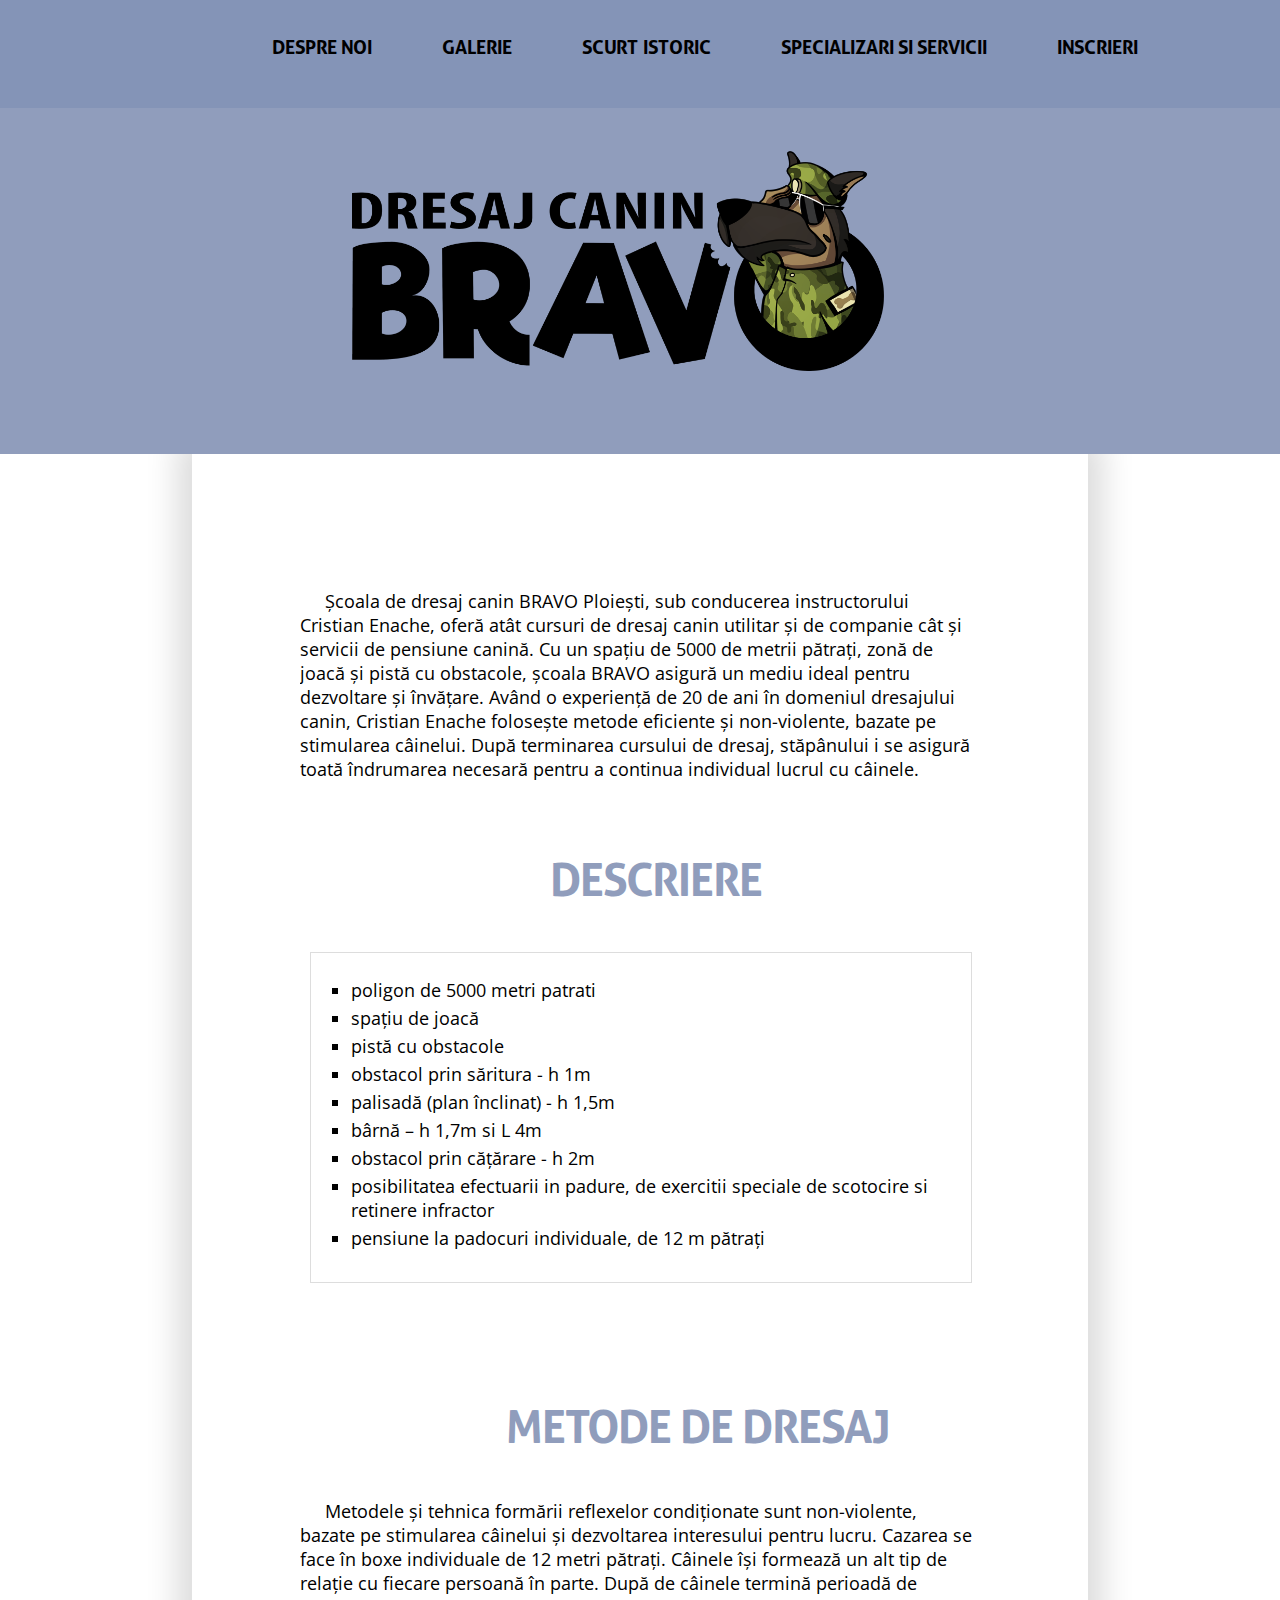
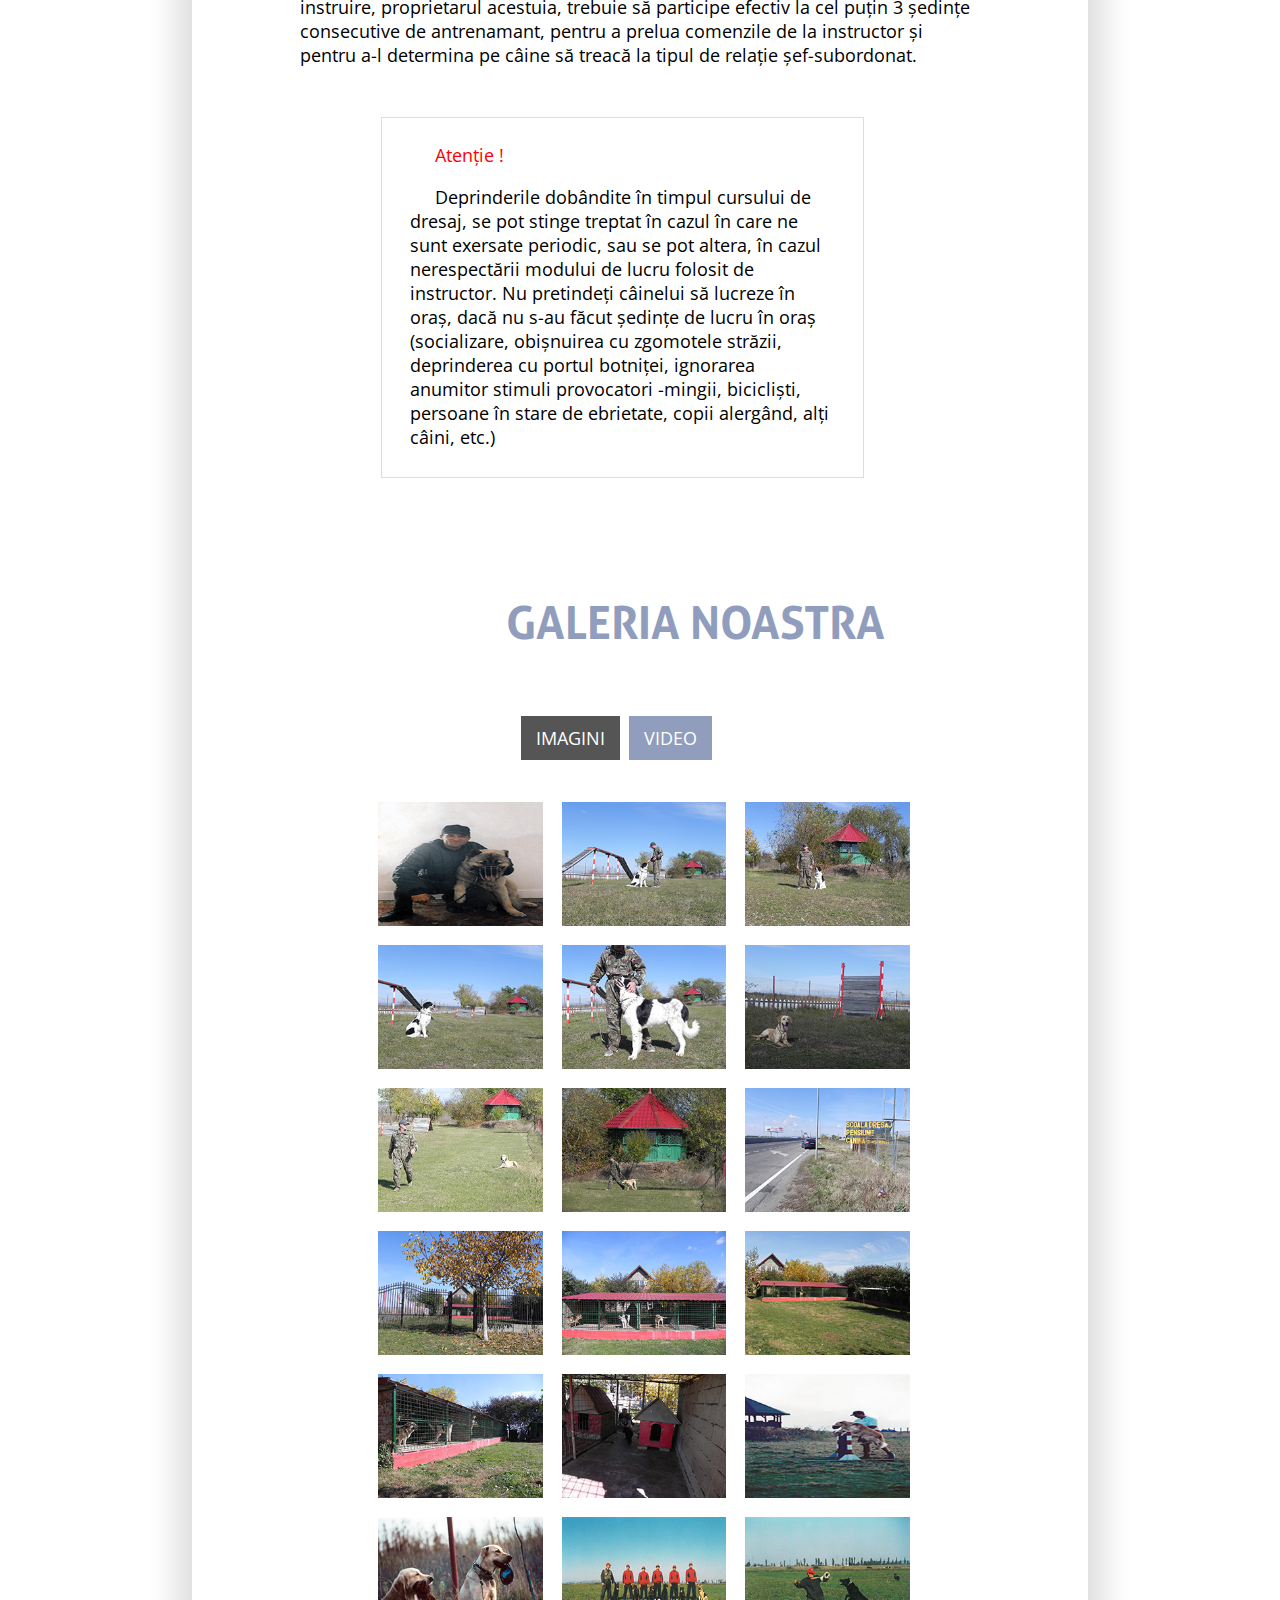
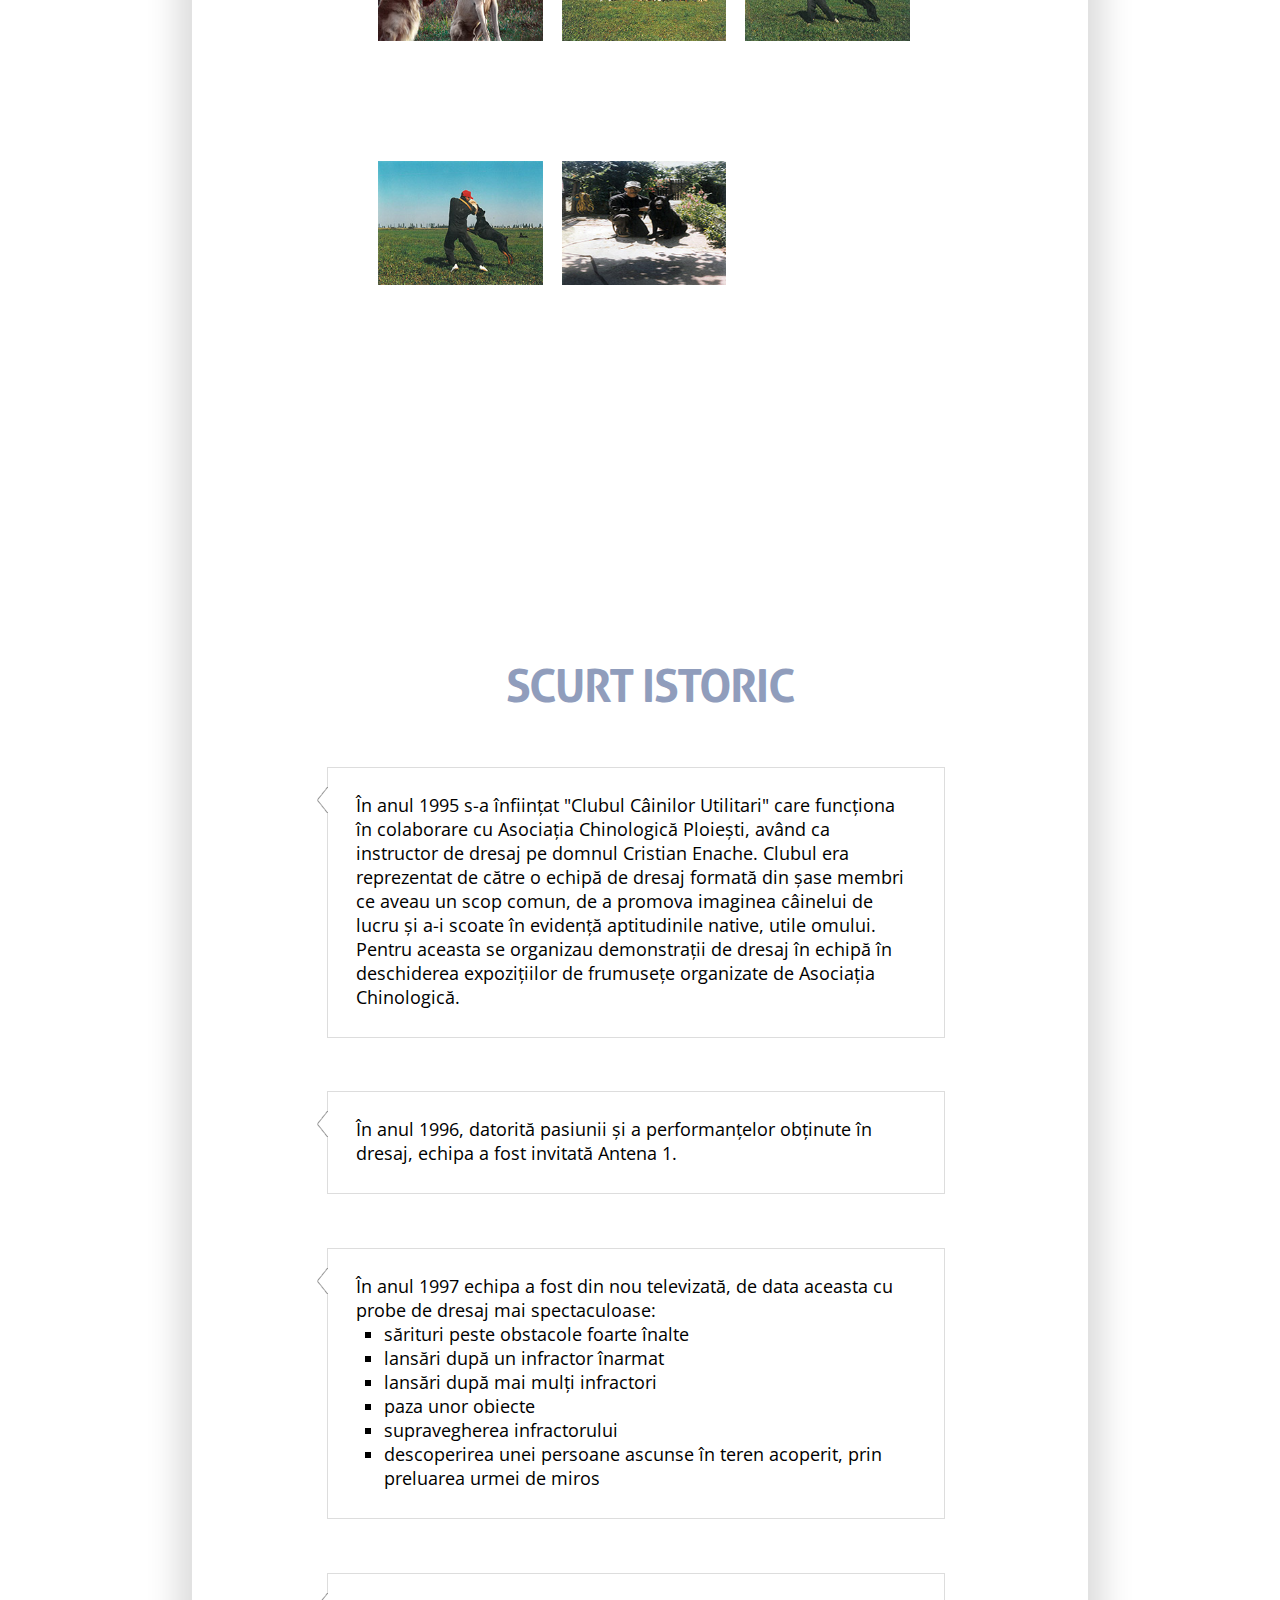
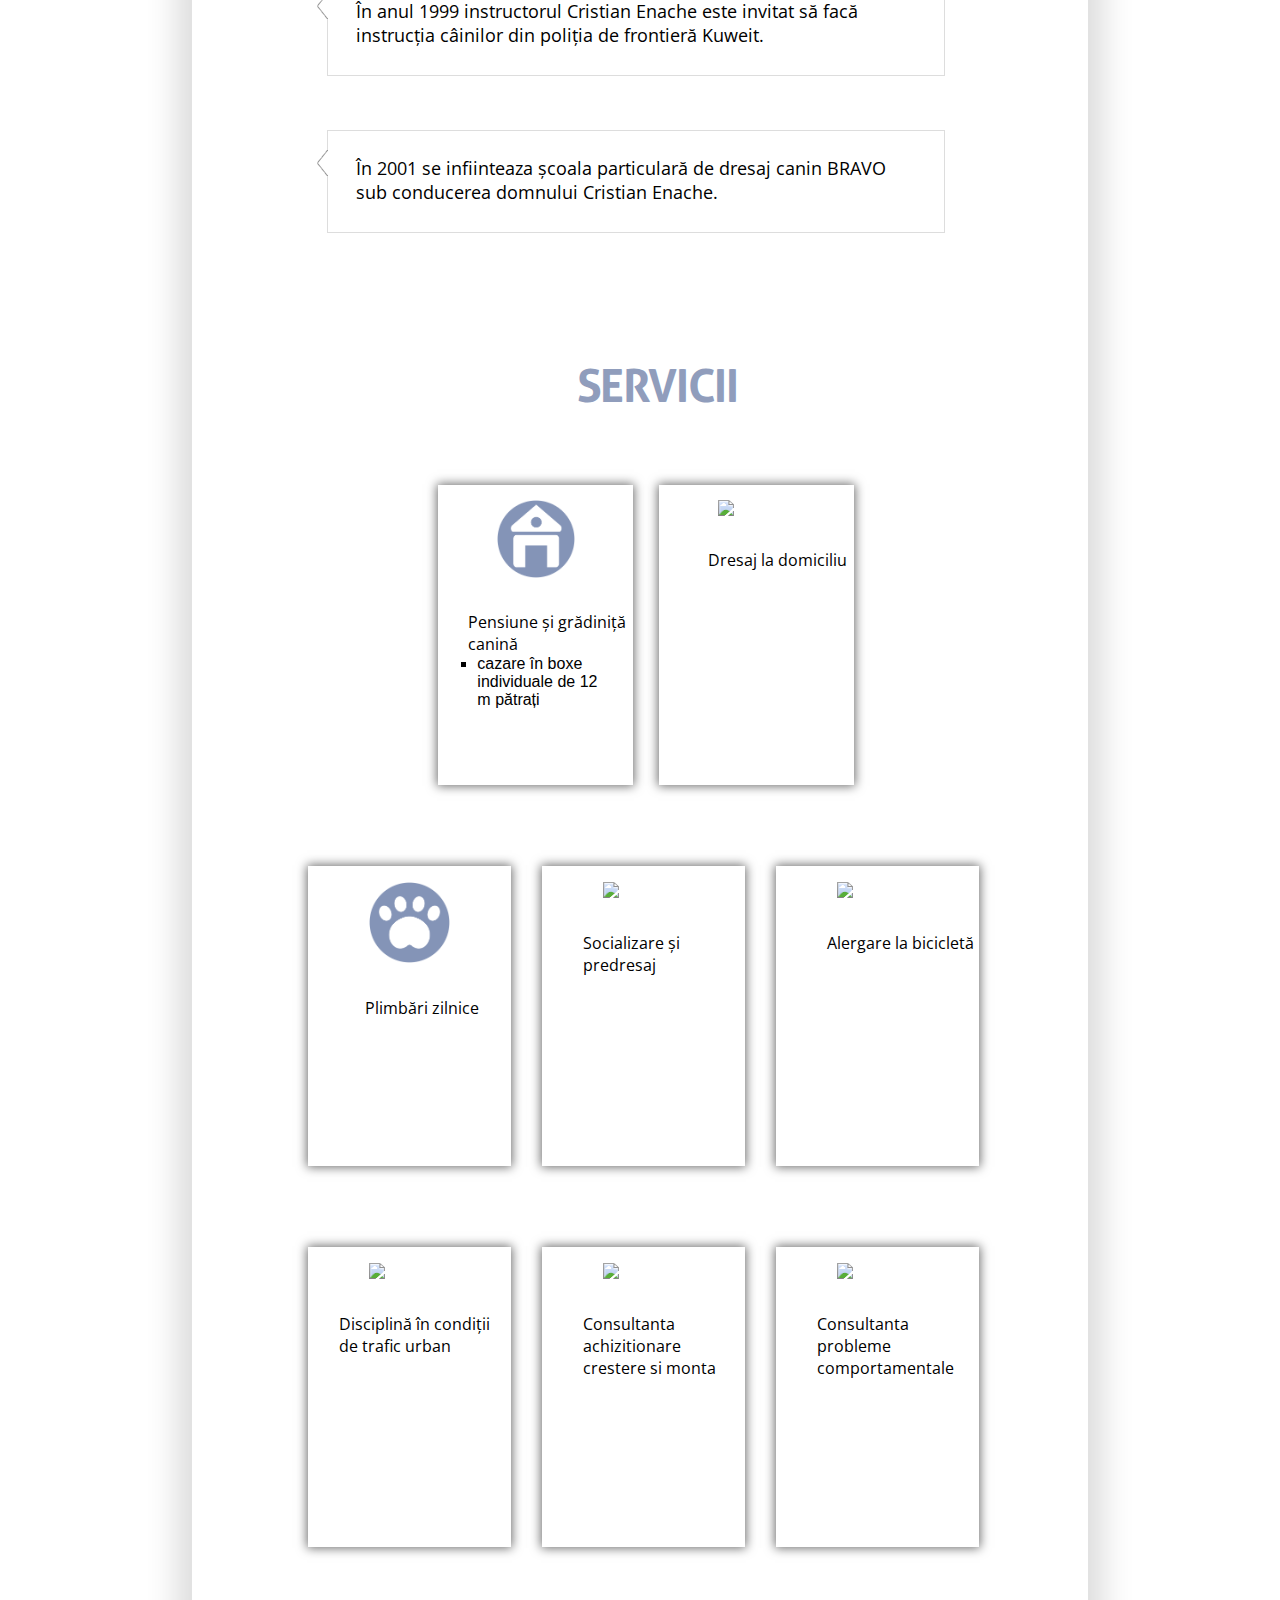
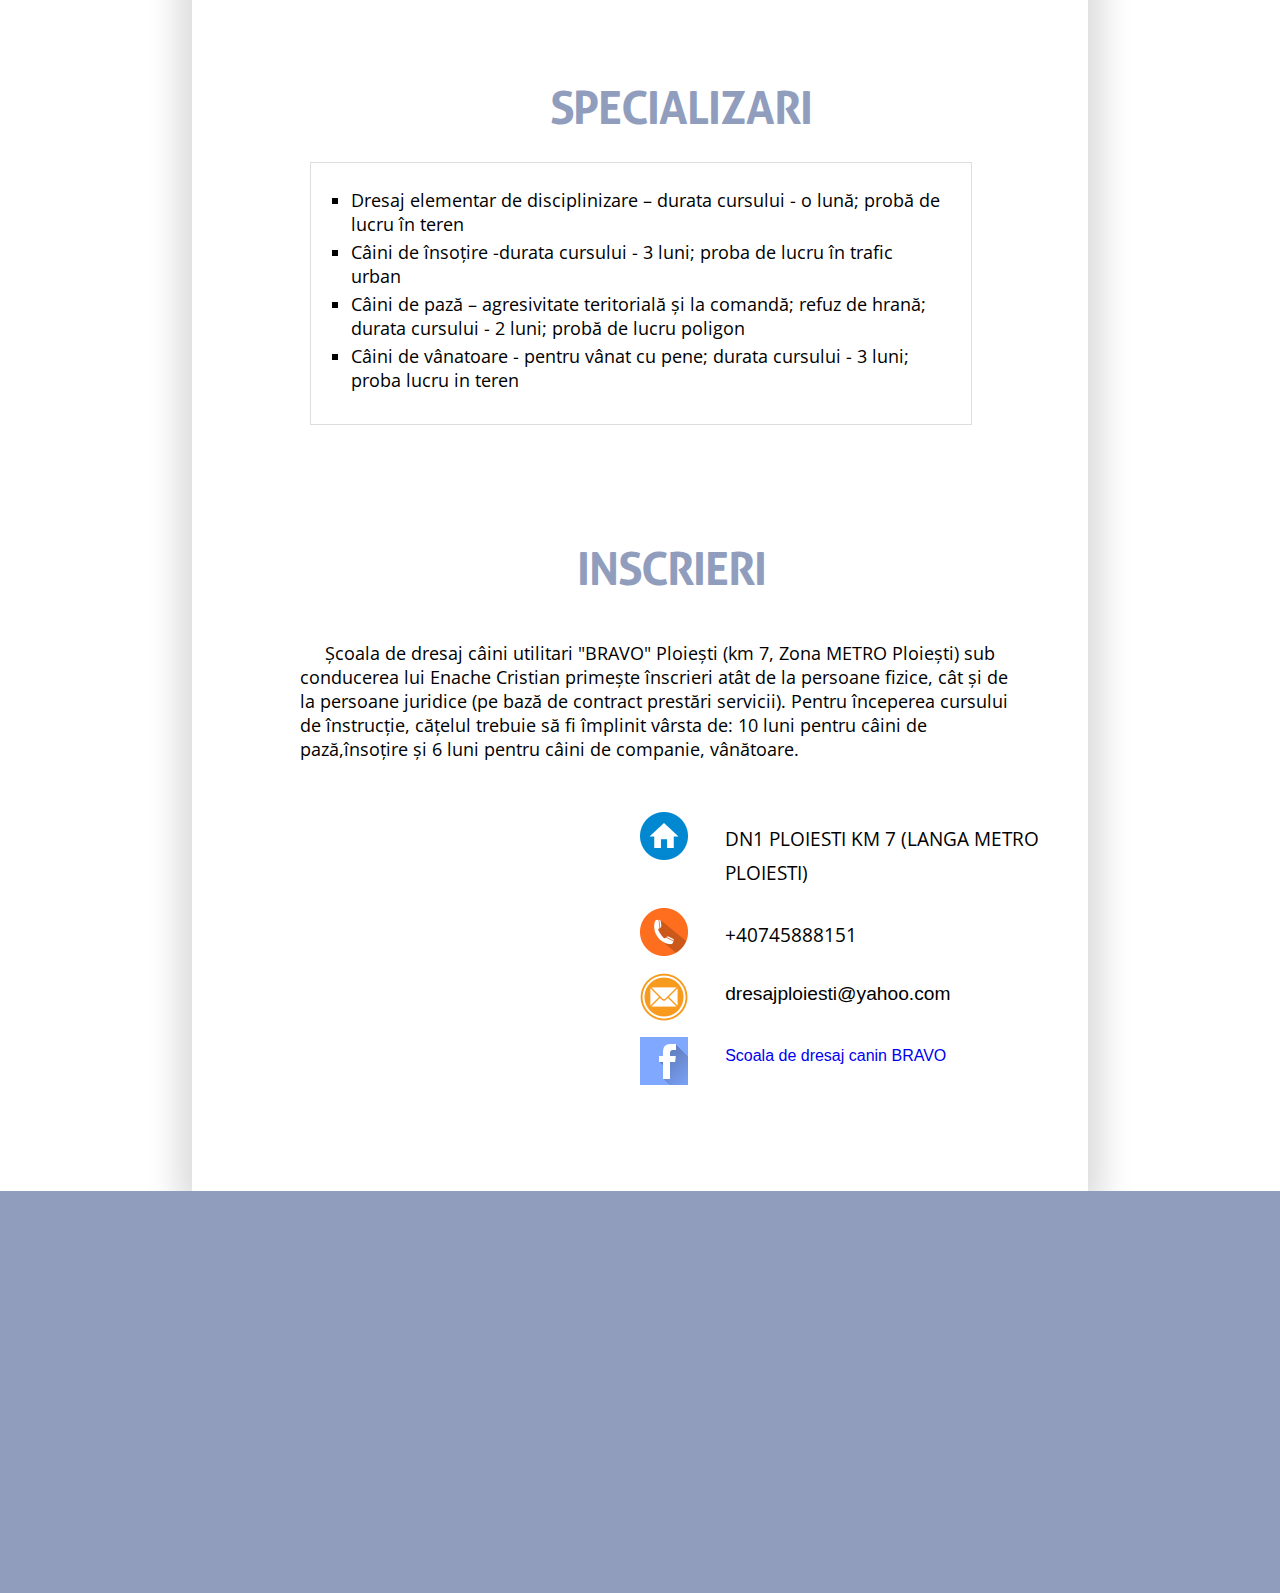
==== index.html @ b3b169bc "%" ====
<!--A Design by W3layouts
Author: W3layout
Author URL: http://w3layouts.com
License: Creative Commons Attribution 3.0 Unported
License URL: http://creativecommons.org/licenses/by/3.0/
-->
<!DOCTYPE HTML>
<html>
<head>
<title>Dresaj canin Bravo</title>
<link href="css/style.css" rel="stylesheet" type="text/css" media="all" />
<meta name="viewport" content="width=device-width, initial-scale=1, maximum-scale=1">
<meta http-equiv="Content-Type" content="text/html; charset=utf-8" />
<script type="text/javascript" src="https://ajax.googleapis.com/ajax/libs/jquery/1.9.1/jquery.min.js"></script>
<script type="text/javascript" src="js/move-top.js"></script>
<script type="text/javascript" src="js/easing.js"></script>
<script src="js/script.js" type="text/javascript"> </script>
	<script type="text/javascript">
		jQuery(document).ready(function($) {
			$(".scroll").click(function(event){		
				event.preventDefault();
				$('html,body').animate({scrollTop:$(this.hash).offset().top},1200);
			});
		});
	</script>
<!--light box-->
<script src="js/superfish.js"></script>
<script type="text/javascript" src="js/jquery.lightbox.js"></script>
<link rel="stylesheet" type="text/css" href="css/lightbox.css" media="screen">
<link rel="stylesheet" type="text/css" href="//fonts.googleapis.com/css?family=Open+Sans" />
	<script type="text/javascript">
		$(function() {
			$('.gallery a').lightBox();
		});
   </script>
   <script type="text/javascript" src="js/jquery.mixitup.min.js"></script>
	<script type="text/javascript" src="js/noframework.waypoints.js"></script>
	<script type="text/javascript">
			$( document ).ready(function () {
				var ids = ['prezentare-li', 'despre-noi-li', 'galerie-li', 'scurt-istoric-li', 'servicii-li', 'inscrieri-li'];
				$('#portfoliolist').mixitup({
					targetSelector: '.portfolio',
					filterSelector: '.filter',
					effects: ['fade'],
					easing: 'snap',
					// call the hover effect
					onMixEnd: function() { $('#portfoliolist .portfolio').hover(
						function () {
							$(this).find('.label').stop().animate({bottom: 0}, 200, 'easeOutQuad');
							$(this).find('img').stop().animate({top: -30}, 500, 'easeOutQuad');				
						},
						function () {
							$(this).find('.label').stop().animate({bottom: -40}, 200, 'easeInQuad');
							$(this).find('img').stop().animate({top: 0}, 300, 'easeOutQuad');								
						}		
					);}
				});	
				setTimeout(function() {
					console.log(2);
					$('#filter-image').trigger('click');
				}, 2000);
				var despreNoiHandler = function() {
				  	for(var id of ids) {
				  		$('#' + id).removeClass('active');
				  	}
				  	$('#despre-noi-li').addClass('active');
				}, galerieHandler = function() {
				  	for(var id of ids) {
				  		$('#' + id).removeClass('active');
				  	}
				  	$('#galerie-li').addClass('active');
				}, scurtIstoricHandler = function() {
				  	for(var id of ids) {
				  		$('#' + id).removeClass('active');
				  	}
				  	$('#scurt-istoric-li').addClass('active');
				}, serviciiHandler = function() {
				  	for(var id of ids) {
				  		$('#' + id).removeClass('active');
				  	}
				  	$('#servicii-li').addClass('active');
				}, inscrieriHandler = function() {
				  	for(var id of ids) {
				  		$('#' + id).removeClass('active');
				  	}
				  	$('#inscrieri-li').addClass('active');
				};
				$('#despre-noi').ready(function() {
					var waypointGalerie = new Waypoint({
					  element: document.getElementById('despre-noi'),
					  handler: despreNoiHandler
					});
					$("#despre-noi-li").click(function() {$('html, body').animate({ scrollTop: $('#despre-noi').offset().top }, 1000);
						setTimeout(despreNoiHandler, 1000);})
				});
				$('#galerie').ready(function() {
					var waypointGalerie = new Waypoint({
					  element: document.getElementById('galerie'),
					  handler: galerieHandler
					});
					$("#galerie-li").click(function() {$('html, body').animate({ scrollTop: $('#galerie').offset().top }, 1000);
						setTimeout(galerieHandler,1000);})
				});
				$('#scurt-istoric').ready(function() {
					var waypointGalerie = new Waypoint({
					  element: document.getElementById('scurt-istoric'),
					  handler: scurtIstoricHandler
					});

					$("#scurt-istoric-li").click(function() {$('html, body').animate({ scrollTop: $('#scurt-istoric').offset().top }, 1000);
						setTimeout(scurtIstoricHandler, 1000);})
				});
				$('#servicii').ready(function() {
					var waypointGalerie = new Waypoint({
					  element: document.getElementById('servicii'),
					  handler: serviciiHandler
					});
					$("#servicii-li").click(function() {$('html, body').animate({ scrollTop: $('#servicii').offset().top }, 1000);
					setTimeout(serviciiHandler, 1000);})
				});
				$('#inscrieri').ready(function() {
					console.log('inscrieri-ready');
					var waypointGalerie = new Waypoint({
					  element: document.getElementById('inscrieri'),
					  handler: inscrieriHandler
					});
					$("#inscrieri-li").click(function() {$('html, body').animate({ scrollTop: $('#inscrieri').offset().top }, 1000);
					setTimeout(inscrieriHandler, 1000);})
				});

			});
	</script>	
</head>
<body>
<div class="header">	
     <div class="header-top">
		<div class="wrap">
		 	  <div class="menu">
			   		<ul>
						<li id="despre-noi-li"><a style="cursor:hand;cursor:pointer;">Despre noi</a></li>
						<li id="galerie-li"><a style="cursor:hand;cursor:pointer;">Galerie</a></li>
						<li id="scurt-istoric-li"><a style="cursor:hand;cursor:pointer;">Scurt istoric</a></li>
						<li id="servicii-li"><a style="cursor:hand;cursor:pointer;">Specializari si servicii</a></li>
						<li id="inscrieri-li"><a style="cursor:hand;cursor:pointer;">Inscrieri</a></li>
					</ul>
					<div class="clear"></div>
	   		  	</div>
		 	  <div class="clear"></div> 
	    </div>
	</div>
	<div class="header-bottom">
		<div class="wrap">
		    <div class="section group example">
				<div class="col_1_of_header span_1_of_header">
		   			<img src="images/dresaj/logo.png" style="background:transparent;border-style: none !important;" alt=""/>
 				</div>
				<div class="clear"></div> 
		    </div>
		 </div>
	</div>
</div>
<div class="main">
	<div class="content-middle">
		<div class="wrap" style="width:70%; box-shadow: 0px 0px 30px 15px #DCDCDC;">
			<div id="despre-noi">
			</div>
			<div style="height:15vh;">
			</div>
			<div>
				<div class="extra-wrap" style="width:75%;margin-bottom:8%;margin-left:12%;">
	     			<div class="inside">
	     				<span class="text1" style="margin-top:20%;">&nbsp;&nbsp;&nbsp;&nbsp;
							Școala de dresaj canin BRAVO Ploiești, sub conducerea instructorului Cristian Enache, oferă atât cursuri de dresaj canin utilitar și de companie cât și servicii de pensiune canină. Cu un spațiu de 5000 de metrii pătrați, zonă de joacă și pistă cu obstacole, școala BRAVO asigură un mediu ideal pentru dezvoltare și învățare.
							Având o experiență de 20 de ani în domeniul dresajului canin, Cristian Enache folosește metode eficiente și non-violente, bazate pe stimularea câinelui. După terminarea cursului de dresaj, stăpânului i se asigură toată îndrumarea necesară pentru a continua individual lucrul cu câinele.
						</span>
					</div>
				</div>

				 <span class="span_1_of_2" >
				     <h4 style="margin-left:40%;font-size:45px;">Descriere</h4>
				     	<div class="about-desc">
			     			<div class="box-4 clearfix" style="width:75%;margin-left:12%;margin-bottom:5%;">
	  							<div class="extra-wrap">
					     			<div class="inside">
				     				<span class="text1">
				     					<ul style="list-style-type: square !important;margin-left:2%;">
				         					<li style="margin-bottom:4px;">poligon de 5000 metri patrati</li>
											<li style="margin-bottom:4px;">spațiu de joacă</li>
											<li style="margin-bottom:4px;">pistă cu obstacole </li>
											<li style="margin-bottom:4px;">obstacol prin săritura - h 1m</li>
											<li style="margin-bottom:4px;">palisadă (plan înclinat) - h 1,5m</li>
											<li style="margin-bottom:4px;">bârnă – h 1,7m si L 4m</li>
											<li style="margin-bottom:4px;">obstacol prin cățărare - h 2m</li>
											<li style="margin-bottom:4px;">posibilitatea efectuarii in padure, de exercitii speciale de scotocire si retinere infractor</li>
											<li style="margin-bottom:4px;">pensiune la padocuri individuale, de 12 m pătrați</li>
										</ul>
									</span>
								</div>
							</div>
						</div>
				       </div>
				     </span>
				     <div style="margin-bottom:8%;height:1px;">
				     </div>
     				<span class="span_1_of_2">
				     <h4 style="margin-left:35%;font-size:45px;">Metode de dresaj</h4>
				     	<div class="about-desc">
				     		<div class="extra-wrap" style="width:75%;margin-left:12%;">
				     			<div class="inside">
				     				<span class="text1">&nbsp;&nbsp;&nbsp;&nbsp;
				          Metodele și tehnica formării reflexelor condiționate sunt non-violente, bazate pe stimularea câinelui și dezvoltarea interesului pentru lucru. Cazarea se face în boxe individuale de 12 metri pătrați. Câinele își formează un alt tip de relație cu fiecare persoană în parte. După de câinele termină perioadă de instruire, proprietarul acestuia, trebuie să participe efectiv la cel puțin 3 ședințe consecutive de antrenamant, pentru a prelua comenzile de la instructor și pentru a-l determina pe câine să treacă la tipul de relație șef-subordonat.  
				          			</span>
				          		</div>
				          	</div>
				          	<div class="box-4 clearfix" style="width:55%;margin-left:20%;margin-top:5%;">
	  							<div class="extra-wrap" style="margin-top:1%;">
					     			<div class="inside">
					     				<span class="text1" style="color:red;">&nbsp;&nbsp;&nbsp;&nbsp;
	  										Atenție ! 
	  									</span><br><br>
					     				<span class="text1">&nbsp;&nbsp;&nbsp;&nbsp;
	 	Deprinderile dobândite în timpul cursului de dresaj, se pot stinge treptat în cazul în care ne sunt exersate periodic, sau se pot altera, în cazul nerespectării modului de lucru folosit de instructor. Nu pretindeți câinelui să lucreze în oraș, dacă nu s-au făcut ședințe de lucru în oraș (socializare, obișnuirea cu zgomotele străzii, deprinderea cu portul botniței, ignorarea anumitor stimuli provocatori -mingii, bicicliști, persoane în stare de ebrietate, copii alergând, alți câini, etc.)
	 									</span>
	 								</div>
	 							</div>
	 						</div>

				       </div>
				     </span>

				  <div class="clear"></div> 
			</div>
			<div id="galerie" style="margin-top:5%">
			</div>

			<div style="margin-bottom:8%;height:1px;">
				     </div>
			<div>
					<h5 style="margin-left:35%;font-size:45px;"><span>Galeria</span> Noastra</h5>
				   <div class="container" style="margin-top:5%;">
					<ul style="margin-right:42%;" id="filters">
						<li ><span id="filter-image" class="filter active" data-filter="imgini">Imagini</span></li>
						<li ><span id="filter-video" class="filter" data-filter="video">Video</span></li>
					</ul>
					<div class="clear"></div>
				    <div id="portfoliolist" style="margin-left:20%;" class="">
						<div class="portfolio imgini mix_all" data-cat="imgini" style="  display: none; opacity: 1;">
							<div class="portfolio-wrapper">	
								<div class="gallery">				
									<a href="images/dresaj/full/0.jpg" class="flipLightBox-1">
										<img src="images/dresaj/thumbs/0.jpg" alt="Image 2" style="top: 0px;">
									</a>
								</div>
							</div>
						</div>	
						<div class="portfolio imgini mix_all" data-cat="imgini" style="  display: none; opacity: 1;">
							<div class="portfolio-wrapper">	
								<div class="gallery">				
									<a href="images/dresaj/full/1.jpg" class="flipLightBox-1">
										<img src="images/dresaj/thumbs/1.jpg" alt="Image 2" style="top: 0px;">
									</a>
								</div>
							</div>
						</div>				
						<div class="portfolio imgini mix_all" data-cat="imgini" style="  display: none; opacity: 1;">
							<div class="portfolio-wrapper">
								<div class="gallery">				
									<a href="images/dresaj/full/2.jpg" class="flipLightBox-1">
										<img src="images/dresaj/thumbs/2.jpg" alt="Image 2" style="top: 0px;">
									</a>
								</div>
							</div>
						</div><br>
						<div class="portfolio imgini mix_all" data-cat="imgini" style="  display: none; opacity: 1;">
							<div class="portfolio-wrapper">	
								<div class="gallery">				
									<a href="images/dresaj/full/3.jpg" class="flipLightBox-1">
										<img src="images/dresaj/thumbs/3.jpg" alt="Image 2" style="top: 0px;">
									</a>
								</div>
							</div>
						</div>				
						<div class="portfolio imgini mix_all" data-cat="imgini" style="  display: none; opacity: 1;">
							<div class="portfolio-wrapper">	
								<div class="gallery">				
									<a href="images/dresaj/full/4.jpg" class="flipLightBox-1">
										<img src="images/dresaj/thumbs/4.jpg" alt="Image 2" style="top: 0px;">
									</a>
								</div>
							</div>
						</div>	
						<div class="portfolio imgini mix_all" data-cat="imgini" style="  display: none; opacity: 1;">
							<div class="portfolio-wrapper">	
								<div class="gallery">				
									<a href="images/dresaj/full/5.jpg" class="flipLightBox-1">
										<img src="images/dresaj/thumbs/5.jpg" alt="Image 2" style="top: 0px;">
									</a>
								</div>
							</div>
						</div>			
						<div class="portfolio imgini mix_all" data-cat="imgini" style="  display: none; opacity: 1;">
							<div class="portfolio-wrapper">	
								<div class="gallery">				
									<a href="images/dresaj/full/6.jpg" class="flipLightBox-1">
										<img src="images/dresaj/thumbs/6.jpg" alt="Image 2" style="top: 0px;">
									</a>
								</div>
							</div>
						</div>	
						<div class="portfolio imgini mix_all" data-cat="imgini" style="  display: none; opacity: 1;">
							<div class="portfolio-wrapper">
								<div class="gallery">				
									<a href="images/dresaj/full/7.jpg" class="flipLightBox-1">
										<img src="images/dresaj/thumbs/7.jpg" alt="Image 2" style="top: 0px;">
									</a>
								</div>
							</div>
						</div>	
						<div class="portfolio imgini mix_all" data-cat="imgini" style=" ">
							<div class="portfolio-wrapper">	
								<div class="gallery">				
									<a href="images/dresaj/full/8.jpg" class="flipLightBox-1">
										<img src="images/dresaj/thumbs/8.jpg" alt="Image 2" style="top: 0px;">
									</a>
								</div>
							</div>
						</div>	

						<div class="portfolio imgini mix_all" data-cat="imgini" style="  display: none; opacity: 1;">
							<div class="portfolio-wrapper">
								<div class="gallery">				
									<a href="images/dresaj/full/9.jpg" class="flipLightBox-1">
										<img src="images/dresaj/thumbs/9.jpg" alt="Image 2" style="top: 0px;">
									</a>
								</div>
							</div>
						</div>	

						<div class="portfolio imgini mix_all" data-cat="imgini" style="  display: none; opacity: 1;">
							<div class="portfolio-wrapper">
								<div class="gallery">				
									<a href="images/dresaj/full/10.jpg" class="flipLightBox-1">
										<img src="images/dresaj/thumbs/10.jpg" alt="Image 2" style="top: 0px;">
									</a>
								</div>
							</div>
						</div>	

						<div class="portfolio imgini mix_all" data-cat="imgini" style="  display: none; opacity: 1;">
							<div class="portfolio-wrapper">
								<div class="gallery">				
									<a href="images/dresaj/full/11.jpg" class="flipLightBox-1">
										<img src="images/dresaj/thumbs/11.jpg" alt="Image 2" style="top: 0px;">
									</a>
								</div>
							</div>
						</div>	

						<div class="portfolio imgini mix_all" data-cat="imgini" style="  display: none; opacity: 1;">
							<div class="portfolio-wrapper">
								<div class="gallery">				
									<a href="images/dresaj/full/12.jpg" class="flipLightBox-1">
										<img src="images/dresaj/thumbs/12.jpg" alt="Image 2" style="top: 0px;">
									</a>
								</div>
							</div>
						</div>	

						<div class="portfolio imgini mix_all" data-cat="imgini" style="  display: none; opacity: 1;">
							<div class="portfolio-wrapper">
								<div class="gallery">				
									<a href="images/dresaj/full/13.jpg" class="flipLightBox-1">
										<img src="images/dresaj/thumbs/13.jpg" alt="Image 2" style="top: 0px;">
									</a>
								</div>
							</div>
						</div>	

						<div class="portfolio imgini mix_all" data-cat="imgini" style="  display: none; opacity: 1;">
							<div class="portfolio-wrapper">
								<div class="gallery">				
									<a href="images/dresaj/full/14.jpg" class="flipLightBox-1">
										<img src="images/dresaj/thumbs/14.jpg" alt="Image 2" style="top: 0px;">
									</a>
								</div>
							</div>
						</div>	

						<div class="portfolio imgini mix_all" data-cat="imgini" style="  display: none; opacity: 1;">
							<div class="portfolio-wrapper">
								<div class="gallery">				
									<a href="images/dresaj/full/15.jpg" class="flipLightBox-1">
										<img src="images/dresaj/thumbs/15.jpg" alt="Image 2" style="top: 0px;">
									</a>
								</div>
							</div>
						</div>	

						<div class="portfolio imgini mix_all" data-cat="imgini" style="  display: none; opacity: 1;">
							<div class="portfolio-wrapper">
								<div class="gallery">				
									<a href="images/dresaj/full/17.jpg" class="flipLightBox-1">
										<img src="images/dresaj/thumbs/17.jpg" alt="Image 2" style="top: 0px;">
									</a>
								</div>
							</div>
						</div>																																							

						<div class="portfolio imgini mix_all" data-cat="imgini" style="  display: none; opacity: 1;">
							<div class="portfolio-wrapper">
								<div class="gallery">				
									<a href="images/dresaj/full/18.jpg" class="flipLightBox-1">
										<img src="images/dresaj/thumbs/18.jpg" alt="Image 2" style="top: 0px;">
									</a>
								</div>
							</div>
						</div>	

						<div class="portfolio imgini mix_all" data-cat="imgini" style="  display: none; opacity: 1;">
							<div class="portfolio-wrapper">
								<div class="gallery">				
									<a href="images/dresaj/full/19.jpg" class="flipLightBox-1">
										<img src="images/dresaj/thumbs/19.jpg" alt="Image 2" style="top: 0px;">
									</a>
								</div>
							</div>
						</div>	

						<div class="portfolio imgini mix_all" data-cat="imgini" style="  display: none; opacity: 1;">
							<div class="portfolio-wrapper">
								<div class="gallery">				
									<a href="images/dresaj/full/21.jpg" class="flipLightBox-1">
										<img src="images/dresaj/thumbs/21.jpg" alt="Image 2" style="top: 0px;">
									</a>
								</div>
							</div>
						</div>

						<div class="portfolio video mix_all" data-cat="video" style="margin-left:2.5%;width:35%;height:25vh; display: none; opacity: 1;">
							<iframe style="width:100%;height:100%;" src="https://www.youtube.com/embed/-XbnF8X9xVI" frameborder="0" allowfullscreen></iframe>
						</div>	
						<div class="portfolio video mix_all" data-cat="video" style=" width:35%;height:25vh;display: none; opacity: 1;">
							<iframe style="width:100%;height:100%;" src="https://www.youtube.com/embed/k6gSuIZUkSI" frameborder="0" allowfullscreen></iframe>
						</div>																								
				</div>
			</div>		
   </div>
	<span id="scurt-istoric"></span>
   <div style="margin-top:5%">
   </div>

	<div style="margin-bottom:8%;height:1px;">
		     </div>
   <div>
   		<span class="span_1_of_2">
				   <h4 style="margin-left:35%;font-size:45px;">Scurt istoric</h4>
				         <ul class="grid_no">
						  	<li class="grid_1">
							  	<div class="box-4 clearfix" style="width:70%;margin-left:14%;">
		                            <div class="extra-wrap">
		                                <div class="inside">
		                                     <span class="text1">
		                                     	În anul 1995 s-a înființat "Clubul Câinilor Utilitari" care funcționa în colaborare cu Asociația Chinologică Ploiești, având ca instructor de dresaj pe domnul Cristian Enache. Clubul era reprezentat de către o echipă de dresaj formată din șase membri ce aveau un scop comun, de a promova imaginea câinelui de lucru și a-i scoate în evidență aptitudinile native, utile omului. Pentru aceasta se organizau demonstrații de dresaj în echipă în deschiderea expozițiilor de frumusețe organizate de Asociația Chinologică.
												</span>
		                                    <span class="arrow"></span>
		                                </div>
		                            </div>
		                         </div>
							     <div class="clear"></div> 
      						 </li>
      						 <li class="grid_1">
							  	<div class="box-4 clearfix" style="width:70%;margin-left:14%;">
		                            <div class="extra-wrap">
		                                <div class="inside">
		                                     <span class="text1">
      												În anul 1996, datorită pasiunii și a performanțelor obținute în dresaj, echipa a fost invitată Antena 1.
												</span>
		                                    <span class="arrow"></span>
		                                </div>
		                            </div>
		                         </div>
							     <div class="clear"></div> 
      						 </li>
      						 <li class="grid_1">
							  	<div class="box-4 clearfix" style="width:70%;margin-left:14%;">
		                            <div class="extra-wrap">
		                                <div class="inside">
		                                     <span class="text1">
		                                     	În anul 1997 echipa a fost din nou televizată, de data aceasta cu probe de dresaj mai spectaculoase:
		                                     		<ul style="list-style-type: square;margin-left:5%;">
														<li>sărituri peste obstacole foarte înalte </li>
														<li>lansări după un infractor înarmat</li>
														<li>lansări după mai mulți infractori</li>
														<li>paza unor obiecte</li>
														<li>supravegherea infractorului</li>
														<li>descoperirea unei persoane ascunse în teren acoperit, prin preluarea urmei de miros</li>
													</ul>
												</span>
		                                    <span class="arrow"></span>
		                                </div>
		                            </div>
		                         </div>
							     <div class="clear"></div> 
      						 </li>
      						 <li class="grid_1">
							  	<div class="box-4 clearfix" style="width:70%;margin-left:14%;">
		                            <div class="extra-wrap">
		                                <div class="inside">
		                                     <span class="text1">În anul 1999 instructorul Cristian Enache este invitat să facă instrucția câinilor din poliția de frontieră Kuweit.</span>
		                                    <span class="arrow"></span>
		                                </div>
		                            </div>
		                         </div>
							     <div class="clear"></div> 
      						 </li>
     				<div id="servicii">
   </div>
      						 <li class="grid_1">
      						 	<div class="box-4 clearfix" style="width:70%;margin-left:14%;">
		                            <div class="extra-wrap">
		                                <div class="inside">
		                                     <span class="text1">În 2001 se infiinteaza școala particulară de dresaj canin BRAVO sub conducerea domnului Cristian Enache.</span>
		                                    <span class="arrow"></span>
		                                </div>
		                            </div>
		                         </div>
							     <div class="clear"></div> 
      						 </li>
     					 </ul>
				     </span>
				  <div class="clear"></div> 
   </div>
   
   <div style="margin-bottom:8%;height:1px;">
				     </div>
   <div>
   				<div class="heading4">
				 	<h2 style="margin-left:43%;font-size:45px;">Servicii</h2>
				</div>
			     <div class="section group" style="margin-top:5%;">
			     	<div style="margin-left:27.5%;display:block;clear: both; ">
				     	<div style="width:30%;height:300px;float:left;box-shadow: 0px 0px 10px 1px #696969;margin-right:4%;">
				     		<img style="margin-left:30%;margin-top:8%;width:40%;" src="/images/dresaj/6.png"/>
				     		<p class="text1" style="margin-top:15%; margin-left:15%;font-family: 'Open Sans';">Pensiune și grădiniță canină 
				     		 </p>
				     		 <ul style="margin-left:20%;list-style-type:square;margin-right:10%;"><li>cazare în boxe individuale de 12 m pătrați</li></ul>
				     	</div>
				     	<div style="width:30%;height:300px;float:left;box-shadow: 0px 0px 10px 1px #696969;">
				     		<img style="margin-left:30%;margin-top:8%;width:40%;" src="/images/dresaj/1.png/">
				     		<p class="text1" style="margin-top:15%; margin-left:25%;font-family: 'Open Sans';">Dresaj la domiciliu</p>
				     	</div>
			     	</div>

			     	<div style="height:1px;">
			     	</div>
			     	<div style="margin-left:13%;display:block;clear: both;margin-top:380px;">
				     	<div style="width:26%;height:300px;float:left;box-shadow: 0px 0px 10px 1px #696969;margin-right:4%;">
				     		<img style="margin-left:30%;margin-top:8%;width:40%;" src="/images/dresaj/2.png"/>
				     		<p class="text1" style="margin-top:15%; margin-left:28%;font-family: 'Open Sans';">Plimbări zilnice</p>
				     	</div>
				     	<div style="width:26%;height:300px;float:left;box-shadow: 0px 0px 10px 1px #696969;margin-right:4%;">
				     		<img style="margin-left:30%;margin-top:8%;width:40%;" src="/images/dresaj/3.png/">
				     		<p class="text1" style="margin-top:15%; margin-left:20%;font-family: 'Open Sans';">Socializare și predresaj</p>
				     	</div>
				     	<div style="width:26%;height:300px;float:left;box-shadow: 0px 0px 10px 1px #696969;margin-right:4%;">
				     		<img style="margin-left:30%;margin-top:8%;width:40%;" src="/images/dresaj/4.png/">
				     		<p class="text1" style="margin-top:15%; margin-left:25%;font-family: 'Open Sans';">Alergare la bicicletă</p>
				     	</div>
				    </div>

			     	<div style="height:1px;">
			     	</div>
			     	<div style="margin-left:13%;display:block;clear: both;margin-top:380px;">
				     	<div style="width:26%;height:300px;float:left;box-shadow: 0px 0px 10px 1px #696969;margin-right:4%;">
				     		<img style="margin-left:30%;margin-top:8%;width:40%;" src="/images/dresaj/5.png/">
				     		<p class="text1" style="margin-top:15%; margin-left:15%;font-family: 'Open Sans';">Disciplină în condiții de trafic urban</p>
				     	</div>
				     	<div style="width:26%;height:300px;float:left;box-shadow: 0px 0px 10px 1px #696969;margin-right:4%;">
				     		<img style="margin-left:30%;margin-top:8%;width:40%;" src="/images/dresaj/7.png/">
				     		<p class="text1" style="margin-top:15%; margin-left:20%;font-family: 'Open Sans';">Consultanta achizitionare crestere si monta</p>
				     	</div>
				     	<div style="width:26%;height:300px;float:left;box-shadow: 0px 0px 10px 1px #696969;margin-right:4%;">
				     		<img style="margin-left:30%;margin-top:8%;width:40%;" src="/images/dresaj/8.png/">
				     		<p class="text1" style="margin-top:15%; margin-left:20%;font-family: 'Open Sans';">Consultanta probleme comportamentale</p>
				     	</div>
				     </div>
					<div class="clear"></div> 
		   		</div>
		   		<div class="heading4">
				 	<h2 style="margin-left:40%;font-size:45px;margin-top:15%;">Specializari</h2>
				</div>
				<div class="box-4 clearfix" style="width:75%;margin-left:12%;">
					<div class="extra-wrap">
		     			<div class="inside">
	     				<span class="text1">
	     					<ul style="list-style-type: square !important;margin-left:2%;">
	         					<li style="margin-bottom:4px;">Dresaj elementar de disciplinizare  – durata cursului - o lună; probă de lucru în teren</li>
								<li style="margin-bottom:4px;">Câini de însoțire -durata cursului - 3 luni; proba de lucru în trafic urban</li>
								<li style="margin-bottom:4px;">Câini de pază –  agresivitate teritorială și la comandă; refuz de hrană; durata cursului - 2 luni; probă de lucru poligon</li>
								<li style="margin-bottom:4px;">Câini de vânatoare  - pentru vânat cu pene; durata cursului - 3 luni; proba lucru in teren</li>
							</ul>
						</span>

				<span id="inscrieri">
   </span>
					</div>
				</div>
   </div>
   <div style="margin-top:5%">
   </div>
   <div style="margin-bottom:8%;height:1px;">
				     </div>
   <div>
   		<div class="about-top">
     				<span class="span_1_of_2">
				     <h4 style="margin-left:43%;font-size:45px;">Inscrieri</h4>
				     	<div class="about-desc">
				     		<div class="extra-wrap" style="margin-left:12%;width:80%;">
				     			<div class="inside">
				     				<span class="text1">&nbsp;&nbsp;&nbsp;&nbsp;
				       Școala de dresaj câini utilitari "BRAVO" Ploiești (km 7, Zona METRO Ploiești) sub conducerea lui Enache Cristian primește înscrieri atât de la persoane fizice, cât și de la persoane juridice (pe bază de contract prestări servicii). 
 Pentru începerea cursului de înstrucție, cățelul trebuie să fi împlinit vârsta de: 10 luni pentru câini de pază,însoțire și 6 luni pentru câini de companie, vânătoare.   
 									</span>
 								</div>
 						</div>

				       </div>
				     </span>
				    
				  <div class="clear"></div> 
		    </div>
				  <div class="clear"></div>

		 	    <div class="contact-left" style="margin-left:12%;margin-bottom:10%;">
						<div class="map">
						<iframe width="100%" height="300" frameborder="0" scrolling="no" marginheight="0" marginwidth="0" src="https://www.google.com/maps/embed/v1/place?q=44.9725619%2C25.9533495&key=AIzaSyAPSjofRHjTYM9MiaxYnyl-UGLIE1bbHa4" allowfullscreen></iframe>
					</div>
					</div>
					<div class="contact-right" style="width:50%;margin-top:2%;">
						<div class="contact-left-grid" style="margin-bottom:2% !important;">
							<div class="contact-left-grid-pic">
								<img  src="images/dresaj/home-icon.png" style="margin-top:-10px !important;" title="home">
							</div>
							<div class="contact-left-grid-info">
								<h5>DN1 Ploiesti KM 7
									(langa METRO Ploiesti)</h5>
							</div>
							<div class="clear"> </div>
						</div>
						<div class="contact-left-grid" style="margin-bottom:2% !important;">
							<div class="contact-left-grid-pic">
								<img  src="images/dresaj/phone-icon.png" style="margin-top:-10px;" title="phone">
							</div>
							<div class="contact-left-grid-info">
								<h5>+40745888151</h5>
							</div>
							<div class="clear"> </div>
						</div>
						<div class="contact-left-grid" style="margin-bottom:2% !important;">
							<div class="contact-left-grid-pic">
								<img  src="images/dresaj/email-icon.png" style="margin-top:-10px;" title="email">
							</div>
							<div class="contact-left-grid-info">
								<span style="color:#000;font-size:1.2em">dresajploiesti@yahoo.com</span>
							</div>
							<div class="clear"> </div>
						</div>
						<div class="contact-left-grid" style="margin-bottom:2% !important;">
							<a target="_blank" href="http://www.facebook.com/scoaladresajbravo">
								<div class="contact-left-grid-pic">
									<img src="images/fb.png" style="margin-top:-10px;" title="facebook">
								</div>
								<div class="contact-left-grid-info">
									<span>Scoala de dresaj canin BRAVO</span>
								</div>
							</a>
							<div class="clear"> </div>
						</div>
					</div>
					<div class="clear"> </div>
   </div>
	</div>
   </div>
   </div>

  <div class="footer">
	<div class="wrap">
		 <div class="section group">
				<div class="col_1_of_3 span_1_of_3" style="height:300px;">
				</div>
				<div class="clear"></div> 
	      </div>
	</div>
	<div class="footer-bot">
		<div class="wrap">
			<script type="text/javascript">
			$(document).ready(function() {
			
				var defaults = {
		  			containerID: 'toTop', // fading element id
					containerHoverID: 'toTopHover', // fading element hover id
					scrollSpeed: 1200,
					easingType: 'linear' 
		 		};
				
				
				$().UItoTop({ easingType: 'easeOutQuart' });
				
			});
		</script>
           <a href="#" id="toTop" style="display: block;"><span id="toTopHover" style="opacity: 1;"></span></a>
	  </div>
	</div>
	</div>	
</body>
</html>
---- css/style.css ----
/*
Author: W3layout
Author URL: http://w3layouts.com
License: Creative Commons Attribution 3.0 Unported
License URL: http://creativecommons.org/licenses/by/3.0/
*/
/* reset */
html,body,div,span,applet,object,iframe,h1,h2,h3,h4,h5,h6,p,blockquote,pre,a,abbr,acronym,address,big,cite,code,del,dfn,em,img,ins,kbd,q,s,samp,small,strike,strong,sub,sup,tt,var,b,u,i,dl,dt,dd,ol,nav ul,nav li,fieldset,form,label,legend,table,caption,tbody,tfoot,thead,tr,th,td,article,aside,canvas,details,embed,figure,figcaption,footer,header,hgroup,menu,nav,output,ruby,section,summary,time,mark,audio,video{margin:0;padding:0;border:0;font-size:100%;font:inherit;vertical-align:baseline;}
article, aside, details, figcaption, figure,footer, header, hgroup, menu, nav, section {display: block;}
ol,ul{list-style:none;margin:0;padding:0;}
blockquote,q{quotes:none;}
blockquote:before,blockquote:after,q:before,q:after{content:'';content:none;}
table{border-collapse:collapse;border-spacing:0;}
/* start editing from here */
a{text-decoration:none;}
.txt-rt{text-align:right;}/* text align right */
.txt-lt{text-align:left;}/* text align left */
.txt-center{text-align:center;}/* text align center */
.float-rt{float:right;}/* float right */
.float-lt{float:left;}/* float left */
.clear{clear:both;}/* clear float */
.pos-relative{position:relative;}/* Position Relative */
.pos-absolute{position:absolute;}/* Position Absolute */
.vertical-base{	vertical-align:baseline;}/* vertical align baseline */
.vertical-top{	vertical-align:top;}/* vertical align top */
.underline{	padding-bottom:5px;	border-bottom: 1px solid #eee; margin:0 0 20px 0;}/* Add 5px bottom padding and a underline */
nav.vertical ul li{	display:block;}/* vertical menu */
nav.horizontal ul li{	display: inline-block;}/* horizontal menu */
img{max-width:100%;}
/*end reset*/
@font-face {
      font-family: 'caviar-dreams';
      src: url(../fonts/CaviarDreams-webfont.ttf) format('truetype');
}
@font-face {
    font-family: 'Aller_Bd';
    src:url(../fonts/Aller_Bd.ttf) format('truetype');
}
body{
	font-family:helvetica, Helvetica, sans-serif;
}
.wrap{
	width:80%;
	margin:0 auto;
	-moz-transition:all .2s linear;
	-webkit-transition:all .2s linear; 
	-o-transition:all .2s linear; 
	-ms-transition:all .2s linear;
}
.header{
	background:#909dbc;
	position: relative;
	z-index: 99;
	padding:2% 0;
}
.header-top{/*
	border-bottom: 1px solid #000;*//*
	padding-bottom: 1%;*/
	position:fixed;
	margin-top:-2%;
	width:100vw;
	background: #8494b7;
	opacity: 1;
	z-index: 6000;
}
.header-bottom{
	margin-top:100px;
	padding-top: 2%;
}
.logo, .f-logo{
	float:left;
}
.logo h1 a{
	color:#000;
	text-transform:uppercase;
	font-size:5em;
	font-family: 'Aller_Bd';
}
.f-logo h1 a{
	color:#000;
	text-transform:uppercase;
	font-size:5em;
	font-family: 'Aller_Bd';
}
.f-logo h1{
	padding-top:4%;
}
/*--menu--*/
.menu{
	margin-left:15%;
}
.menu ul li {
	list-style: none;
	height: 108px;
	float:left;
	padding:0px 15px;
	font-family: 'Aller_Bd';
}
.menu ul li a {
	padding:34px 20px;
  	 height: 35px;
	line-height: 28px;
	text-transform: uppercase;
	color: #000;
	font-size:1.2em;
	font-weight:900;
	text-align:center;
	text-decoration: none;
	display: block;
	-webkit-transition: .2s all linear;
	-moz-transition: .2s all linear;
	-o-transition: .2s all linear;
	transition: .2s all linear;
}
.menu li.active a, .menu li a:hover {
	color:#000;
	border-bottom:2px solid #000;
	height: 0px;
}
.tp1 {
	position: relative;
	top: 48px;
	display: inline-block;
}

.thumb-pad1 .thumbnail {
	position: relative;
	padding: 0;
	margin: 0 0 28px 0;
	border: none;
	border-radius: 0;
	overflow: visible !important;
	box-shadow: none;
}
.clearfix:before, .clearfix:after {
	display: table;
	content: "";
	line-height: 0;
}
.thumb-pad1 figure {
	margin: 0;
	padding: 0;
	position: relative;
	z-index: 50;
	border-radius: 500px;
	-webkit-border-radius: 500px;
	-moz-border-radius: 500px;
	-o-border-radius: 500px;
	float: left;
	padding: 9px;
}
.thumb-pad1 figure img {
	border-radius: 500px;
	-webkit-border-radius: 500px;
	-moz-border-radius: 500px;
	-o-border-radius: 500px;
	display: block;
}
.thumb-pad1 time {
	-webkit-transition: all 0.5s ease;
	transition: all 0.5s ease;
	margin: 9px;
	border-radius: 500px;
	display: block;
	width: 258px;
	height: 258px;
	padding-top: 77px;
	color: #909dbc;
	-moz-box-sizing: border-box;
	-webkit-box-sizing: border-box;
	-o-box-sizing: border-box;
	box-sizing: border-box;
	background-color: #909dbc;
	letter-spacing: inherit;
	padding-left: 6px;
	text-align: center;
}
.thumb-pad1 figure > em {
	position: absolute;
	z-index: 49;
	top: 0;
	right: 0;
	width: 100%;
	height: 100%;
	border-radius: 500px;
	border-style: solid;
	border-width: 21px 21px 21px 21px;
	border-color: rgba(0, 0, 0, 0) #909dbc #909dbc #909dbc;
	-webkit-transition: all 0.5s ease;
	transition: all 0.5s ease;
	-moz-box-sizing: border-box;
	-webkit-box-sizing: border-box;
	-o-box-sizing: border-box;
	box-sizing: border-box;
	transform: rotate(-35deg);
	-webkit-transform: rotate(-35deg);
}
.more_btn {
	position: relative;
	display: inline-block;
	color: #555;
	text-decoration: none;
	font-family: 'Aller_Bd';
	margin-top:90px;
	text-transform: uppercase;
	letter-spacing: 0px;
	border-bottom: 1px dashed #555;
	z-index: 10;
	padding-bottom: 5px;
	font-size: 1.3em;
}
.more1{
	text-align:center;
}
.more_btn:hover{
	color:#909dbc;
}
/*--content--*/
/*  GRID OF TWO   ============================================================================= */
.btn-1 {
	border: 3px solid #000;
	color: #000;
}
.btn1 {
	border: none;
	font-size: 1.2em;
	color: inherit;
	background: none;
	cursor: pointer;
	padding:15px 50px;
	display: inline-block;
	margin:25px 0px 0px;
	text-transform: uppercase;
	letter-spacing: 1px;
	outline: none;
	position: relative;
	-webkit-transition: all 0.3s;
	-moz-transition: all 0.3s;
	transition: all 0.3s;
	font-family: 'Aller_Bd';
}
.btn-1 {
	border: 3px solid #000;
	color: #000;
}
.btn-1a:hover, .btn-1a:active {
	color:#909dbc;
	background: #000;
}
.col_1_of_header{
	display: block;
	margin-left:25%;
	margin-bottom:5%;
}
.col_1_of_header:first-child { margin-left: 25%; }
.span_1_of_header {
	width: 46.2%;
}
.span_1_of_header  h3{
	color: #000;
	margin-bottom: 0.5em;
	font-size:2em;
	line-height: 1.2;
	font-family: 'Aller_Bd';
	font-weight: normal;
	margin-top: 0px;
	letter-spacing: -1px;
	text-transform: uppercase;
}
.span_1_of_header  p{
	font-size:1.1em;
	padding: 0.5em 0;
	color:#000;
	line-height: 1.5em;
	font-family: 'Open Sans';
}
@media only screen and (max-width: 1800px) {
	.header-bottom {
		margin-top:100px;
	}
}
/***** Media Quries *****/
@media only screen and (max-width: 1024px) {
	.wrap{
		width:95%;
	}	
	.header-bottom {
		margin-top:200px;
	}
}
/*  GO FULL WIDTH AT LESS THAN 640 PIXELS */
@media only screen and (max-width: 640px) and (min-width: 480px) {
	.wrap{
		width:95%;
	}
	.col_1_of_header{ 
		margin: 1% 0 1% 0%;
	}
	.span_1_of_2 {
		width:94%;
		padding:3%; 
	}
	.header-bottom {
		margin-top:200px;
	}
}
/*  GO FULL WIDTH AT LESS THAN 480 PIXELS */
@media only screen and (max-width: 480px) {
	.wrap{
		width:95%;
	}
	.span_2_of_header {
		width: 100%; 
	}
	.col_1_of_2{ 
		margin: 2% 0 2% 0%;
	}
	.span_1_of_header {
		width:92%;
		padding:4%;
	}
}
.span_1_of_header img{
	background:#000;
	border:10px solid #000;
	display: block;
}
.top-box{
	background: url(../images/bg1.jpg);
	box-shadow: inset 0px 10px 60px 0px rgba(0, 0, 0, 0.15);
}
.content-top{
	padding: 6% 0 6%;
}
/*  GRID OF THREE   ============================================================================= */
.col_1_of_3{
	display: block;
	float:left;
	margin:0% 0 0% 3.6%;
}
.col_1_of_3:first-child { margin-left: 0; }
.span_1_of_3 {
	width:30.2%;
}
.span_1_of_3  h3{
	color: #909dbc;
	font-size: 2em;
	line-height: 1.2;
	font-weight: normal;
	margin-top: 0px;
	letter-spacing: -1px;
	font-family: 'Aller_Bd';
	text-transform: uppercase;
	text-align: center;
}
/***** Media Quries *****/
@media only screen and (max-width: 1024px) {
	.wrap{
		width:95%;
	}	
}
/*  GO FULL WIDTH AT LESS THAN 640 PIXELS */
@media only screen and (max-width: 640px) and (min-width: 480px) {
	.wrap{
		width:95%;
	}
	.col_1_of_3{ 
		margin: 1% 0 1% 0%;
	}
	.span_1_of_3 {
		width:94%;
		padding:3%;  
	}
}
/*  GO FULL WIDTH AT LESS THAN 480 PIXELS */
@media only screen and (max-width: 480px) {
     
     .wrap{
		width:95%;
	}		
	.col_1_of_3{ 
		margin: 1% 0 1% 0%;
	}
	.span_1_of_3 {
		width:92%;
		padding:4%;
	}
	.header-bottom {
		margin-top:200px;
	}
}
.content-middle{
	background:#fff;
}
h5{
	font-size: 2em;
	text-transform: uppercase;
	font-weight: 800;
	color:#909dbc;
	font-family: 'Aller_Bd';
	margin-bottom:1%;
}
h4 span {
	font-weight: 300;
	color: #555;
	display: block;
}
.middle-top{
	padding-bottom:3%;
}
/*---start-gallery-----*/
.gallery1{
	min-height:800px;
	padding-bottom: 4em;
	background: #fff;
}
#info {
	-webkit-border-radius:5px;
	-moz-border-radius:5px;
	border-radius:5px;				
	background:#fcf8e3;
	border:1px solid  #fbeed5;
	width:95%;
	max-width:900px;
	margin:0 auto 40px auto;
	font-family:helvetica;
	font-size:12px;
	-webkit-box-sizing: border-box;
	-moz-box-sizing: border-box;
	-o-box-sizing: border-box;
}

	#info .info-wrapper {
		padding:10px;
	-webkit-box-sizing: border-box;
	-moz-box-sizing: border-box;
	-o-box-sizing: border-box;

	}
	
	#info a {
		color:#c09853;
		text-decoration:none;
	}
	
	#info p {
		margin:5px 0 0 0;
	}
.container { 
	position: relative; 
	-webkit-transition: all 1s ease;
  -moz-transition: all 1s ease;
  -o-transition: all 1s ease;
  transition: all 1s ease;	
 font-family: 'Open Sans', sans-serif;
}
#filters {
	padding: 20px 0 35px;
	list-style: none;
	float: right;
}

	#filters li {
		float:left;
	}
	
	#filters li span {
		color: #fff;
		font-family: 'Open Sans';
		font-size:1.1em;
		font-weight: normal;
		padding: 10px 15px;
		text-transform: uppercase;
		background:#909dbc;
		display: inline-block;
		-webkit-transition: all 0.3s ease-out;
		-moz-transition: all 0.3s ease-out;
		-ms-transition: all 0.3s ease-out;
		-o-transition: all 0.3s ease-out;
		transition: all 0.3s ease-out;
		cursor:pointer;
		margin-left:0.5em;
	}
	
	#filters li span.active {
		background: #555;
		color:#fff;
	}
#portfoliolist .portfolio {
	-webkit-box-sizing: border-box;
	-moz-box-sizing: border-box;
	-o-box-sizing: border-box;
	width:23%;
	margin:1%;
	display:none;
	overflow:hidden;
}
.portfolio-wrapper {
		overflow:hidden;
		position: relative !important;
		background: #666;
		cursor:pointer;
	}

	.portfolio img {
		max-width:100%;
		position: relative;
		display: block;/*
		-webkit-filter: grayscale(100%);*/
		opacity: 5;
		transition: all 300ms!important;
		-webkit-transition: all 300ms!important;
		-moz-transition: all 300ms!important;
		
	}
	.portfolio img:hover {
		
	}
	
	.portfolio .label {
		position: absolute;
		width: 100%;
		height:40px;
		bottom:-40px;
	}

		.portfolio .label-bg {
			background: #555;
			width: 100%;
			height:100%;
			position: absolute;
			top:0;
			left:0;
		}
	
		.portfolio .label-text {
			color: #fff;
			position: relative;
			z-index: 500;
			padding: 2px 8px;
			font-size: 0.875em;
		}
			
			.portfolio .text-category {
				display:block;
				font-size:9px;
				font-size: 12px;
				text-transform:uppercase;
			}
/* #Tablet (Portrait) */
@media only screen and (min-width: 768px) and (max-width: 959px) {
	.container {
	}
}
/*  #Mobile (Portrait) - Note: Design for a width of 320px */
@media only screen and (max-width: 767px) {
	.container { 
		width: 95%; 
	}
	
	#portfoliolist .portfolio {
		width:48%;
		margin:1%;
	}		

	#ads {
		display:none;
	}
}
/* #Mobile (Landscape) - Note: Design for a width of 480px */
@media only screen and (min-width: 480px) and (max-width: 767px) {
	.container {
		width: 70%;
	}
	
	#ads {
		display:none;
	}
}
/* #Clearing */
/* Self Clearing Goodness */
.container:after { content: "\0020"; display: block; height: 0; clear: both; visibility: hidden; }

.clearfix:before,
.clearfix:after,
.row:before,
.row:after {
  content: '\0020';
  display: block;
  overflow: hidden;
  visibility: hidden;
  width: 0;
  height: 0; }
.row:after,
.clearfix:after {
  clear: both; }
.row,
.clearfix {
  zoom: 1; }

.clear {
  clear: both;
  display: block;
  overflow: hidden;
  visibility: hidden;
  width: 0;
  height: 0;
}
/*  GRID OF TWO   ============================================================================= */
.col_1_of_2{
	display: block;
	float:left;
	margin:0% 0 0% 1.6%;
}
.col_1_of_2:first-child { margin-left: 0; }
.span_1_of_2 {
	width:49.2%;
}
.span_1_of_2  h4{
	color: #909dbc;
	font-size: 2em;
	line-height: 1.2;
	font-weight: normal;
	margin-top: 0px;
	letter-spacing: -1px;
	font-family: 'Aller_Bd';
	text-transform: uppercase;
}
.date_section {
	margin-top: 20px;
	float: left;
	width: 102px;
	margin-right: 31px;
	padding: 0px;
	text-align: center;
	border-right: 1px solid #D9DADB;
	padding-bottom: 18px;
}
.date_section .month {
	font-family: 'Open Sans';
	color: #333;
	text-transform: uppercase;
	margin-top: 5px;
	display: block;
	margin-left: 33px;
}
.date_section+p {
	padding: 52px 0;
	overflow: hidden;
	font-size:1.1em;
	color: #000;
	line-height: 1.5em;
	font-family: 'Open Sans';
}
.date_section .day {
	font-family: 'Open Sans';
	color: #323A45;
	display: block;
	margin-top: 18px;
	margin-left: 7px;
	font-size: 3em;
	font-weight: bold;
}
/***** Media Quries *****/
@media only screen and (max-width: 1024px) {
	.wrap{
		width:95%;
	}	
}
/*  GO FULL WIDTH AT LESS THAN 640 PIXELS */
@media only screen and (max-width: 640px) and (min-width: 480px) {
	.wrap{
		width:95%;
	}
	.col_1_of_2{ 
		margin: 1% 0 1% 0%;
	}
	.span_1_of_2 {
		width:94%;
		padding:3%; 
	}
}
/*  GO FULL WIDTH AT LESS THAN 480 PIXELS */
@media only screen and (max-width: 480px) {
	.wrap{
		width:95%;
	}
	.span_2_of_2 {
		width: 100%; 
	}
	.col_1_of_2{ 
		margin: 2% 0 2% 0%;
	}
	.span_1_of_2 {
		width:92%;
		padding:4%;
	}
}
.banner1 {
	background-color:#fff;
	width: 100%;
	padding: 40px 10px 51px 58px;
	-webkit-box-sizing: border-box;
	-moz-box-sizing: border-box;
	box-sizing: border-box;
	margin-top: 13px;
}
.banner1 strong {
	float: left;
	margin-right: 23px;
	border-right: 1px solid #ddd;
	padding: 30px 64px 20px 0px;
	background: url(../images/comment.png)20px no-repeat;
	width: 5px;
	height: 32px;
}
.box2 p {
	font-size: 0.99em;
	padding: 0.5em 0;
	color: #333;
	line-height: 1.5em;
	font-family: 'Open Sans';
}
.box2 h4{
	font-size: 1.2em;
	padding: 0.5em 0;
	color: #000;
	line-height: 1.5em;
	font-family: 'Open Sans';
}
/*--footer--*/
.footer{
	background:#909dbc;
	padding:3% 0 0;
}
ul.list3 li {
	background: none;
	margin-bottom: 20px;
}
ul.list3 li.last{
	margin-bottom:0px;
}
.list3 li>img {
	float: left;
	margin-right: 13px;
	margin-top: 4px;
}
.extra-wrap {
	overflow: hidden;
}
.extra-wrap p {
	color:black;
	line-height: 1.5em;
	font-family: 'Open Sans';
	font-size: 1.1em;
}
.img_list span {
	font-size: 1.1em;
	color:white;
	margin: 10px 0;
	display: block;
	font-family: 'Open Sans';
}
.footer-bot {
	text-align:center;
	font-family: 'Open Sans';
	position: relative;
	padding:3% 0 2%;
}
.footer-bot p {
	color:#909dbc;
	font-size:1.1em;
}
#toTop {
	display: none;
	text-decoration: none;
	position: fixed;
	bottom:10px;
	right: 10px;
	overflow: hidden;
	width:32px;
	height:32px;
	border: none;
	text-indent: 100%;
	background: url(../images/top-move.png) no-repeat right top;
}
.footer-bot p a{
	color:#000;
}
.footer-bot p a:hover{
	color:#FCF8CA;
}
/*--about--*/
.box-4 .inside {
	border: 1px solid #ddd;
	padding: 25px 28px 28px;
	position: relative;
	margin-left: 10px;
	background: #FFF;
}
.inside h3 {
	color: #333;
	font-size: 1.3em;
	font-family: 'Open Sans';
	padding-bottom: 10px;
}
.arrow {
	position: absolute;
	width: 17px;
	height: 26px;
	background: url(../images/arrow-1.png) 0 0 no-repeat;
	left: -11px;
	top: 19px;	
}
.img-ind {
	float: left;
	margin-right: 20px;
	width: 20%;
}
.count {
	border-radius: 4px;
	-webkit-border-radius: 4px;
	-moz-border-radius: 4px;
	-o-border-radius: 4px;
	background-color: #999;
	width: 50px;
	height: 35px;
	text-align: center;
	color: #FFF;
	float: left;
	margin-right: 22px;
	padding-top: 20px;
	line-height: 15px;
	font-family: 'Open Sans';
	font-size: 1.2em;
}
.text2{
	padding-bottom:2%;
}
.text2 a {
	margin-bottom: 7px;
	color: #000;
	font-family: 'Open Sans';
	font-size: 1em;
	text-transform: uppercase;
}
.text2 a:hover{
	color: #909dbc;
}
li.grid_1 {
	margin-bottom: 6%;
}
ul.grid_no{
	padding-top:6%;
}
span.text1{
	color:#000;
	font-family: 'Open Sans';
	font-size: 1.1em;
}
.about-desc{
	padding-top:5%;
}
p.desc{
	margin-bottom:15px;
	color: #000;
	font-family: 'Open Sans';
	font-size: 1em;
	text-transform: uppercase;
	line-height: 1.7em;
}
span.desc1{
	color: #000;
	font-family: 'Open Sans';
	font-size: 1.1em;
	line-height:1.5em;
}
.btn:hover {
	text-decoration: none;
	-webkit-transition: all 0.35s ease;
	-moz-transition: all 0.35s ease;
	-o-transition: all 0.35s ease;
	transition: all 0.35s ease;
	color:#000;
}
.btn {
	box-shadow: none;
	position: relative;
	font-size: 1.2em;
	color: #909dbc;
	text-transform: uppercase;
	letter-spacing: 0;
	text-shadow: none;
	-webkit-transition: all 0.35s ease;
	-moz-transition: all 0.35s ease;
	-o-transition: all 0.35s ease;
	transition: all 0.35s ease;
	border: 1px solid #D5D5D5;
	padding: 2% 5%;
	background: #FFF;
}
.more{
	padding-top: 6%;
	font-family: 'Aller_Bd';
}
.grid_6{
	margin-bottom:2%;
}
.quote {
	display: inline-block;
	background: url(../images/quote.png) 0 bottom no-repeat;
	width: 16px;
	height: 17px;
	padding-right: 6px;
	margin-left: 3px;
}
.a-hov{
	color: #000;
	font-family: 'Open Sans';
	font-size: 1em;
	line-height: 1.5em;
}
.a-hov:hover{
	color:#000;
}
.about-top{
	padding-bottom:4%;
}
/*--services--*/
.grid_1_of_4:first-child {
	margin-left: 0;
}
.grid_1_of_4 {
	display: block;
	float: left;
	margin:0% 0 0% 2.6%;
}
.images_1_of_4 {
	width:22.8%;
	position: relative;
	background: #FFF;
}
.images_1_of_4 img {
	max-width: 100%;
	display: block;
}
.images_1_of_4 .zoom-icon {
	top: -50px;
	width: 100%;
	height: 182px;
}
.zoom-icon {
	position: absolute;
	opacity: 0;
	filter: alpha(opacity=0);
	-ms-filter: "progid:DXImageTransform.Microsoft.Alpha(opacity=0)";
	background: rgba(64, 72, 109, 0.61);
	display: block;
	left: 0;
	top: -152px;
	width: 290px;
	height: 219px;
	background: url(../images/zoom.png) center center no-repeat;
	cursor: pointer;
	transition: all .2s ease-in-out;
	-webkit-transition: all .2s ease-in-out;
	-moz-transition: all .2s ease-in-out;
	-o-transition: all .2s ease-in-out;
}
.grid_1_of_4 h4 {
	text-transform: uppercase;
	font-size: 1.2em;
	line-height: 22px;
	color:#000;
	-webkit-transition: all 0.3s ease-out;
	-moz-transition: all 0.3s ease-out;
	-ms-transition: all 0.3s ease-out;
	-o-transition: all 0.3s ease-out;
	transition: all 0.3s ease-out;
	cursor: pointer;
	padding:10px 0px 10px 0px;
	font-family: 'Open Sans';
}
.grid_1_of_4 h4:hover{
	color: #909dbc;
}
.grid_1_of_4 p {
	font-size: 1em;
	padding: 0.2em 0em 1.2em 0em;
	color: #555;
	line-height: 1.5em;
	font-family: 'Open Sans';
}
.link {
	background: url(../images/list-arrow.gif) no-repeat 100% 8px;
	display: inline-block;
	line-height: 19px;
	font-size:1.1em;
	font-style: normal;
	text-decoration: underline;
	color:#909dbc;
	font-family: 'Aller_Bd';
	text-transform: uppercase;	
}
.link:hover{
	color:#999;
}
.heading4 h2 {
	color: #909dbc;
	font-size: 2em;
	line-height: 1.2;
	font-weight: normal;
	margin-top: 0px;
	letter-spacing: -1px;
	font-family: 'Aller_Bd';
	text-transform: uppercase;
	padding-bottom:3%;
}
.service-box{
	padding:1.5em;
}
/*--contact--*/
.contact-left {
	float: left;
	width: 25%;
	margin-right:2.5em;
}
.contact-left h2 {
	font-family: 'Aller_Bd';
	font-size: 2em;
	color: #909dbc;
	text-transform: uppercase;
	margin-bottom: 4%;	
}
.contact-left p {
	font-family: 'Open Sans';
	color: #000;
	display: block;
	font-size: 1em;
	font-weight: 400;
	line-height: 1.5em;
	padding: 0.5em 0;
	margin-bottom: 4%;
}
.contact-left-grid {
	padding: 7px 0px;
	margin-bottom: 6%;
}
.contact-left-grid-pic {
	width: 19%;
	float: left;
}
.contact-left-grid-info {
	float: right;
	width: 81%;
}
.contact-left-grid-info h5 {
	color: #000;
	font-family: 'Open Sans';
	display: block;
	font-size: 1.2em;
	font-weight: 400;
	line-height: 1.8em;
	text-transform: uppercase;
}
.contact-form input[type="text"] {
	display: block;
	width: 95%;
	padding: 20px;
	border: none;
	outline: none;
	font-family: 'Open Sans';
	margin: 1.5em 0;
	font-size: 1.1em;
	color: #000;
}
.contact-form textarea {
	display: block;
	font-family: 'Open Sans';
	height: 150px;
	width: 95.8%;
	padding: 20px;
	margin: 1em 0;
	border: none;
	outline: none;
	color: #000;
	font-size: 1.1em;
}
.contact-form input[type="submit"] {
	background: #909dbc;
	padding: 10px;
	display: inline-block;
	font-family: 'Aller_Bd';
	color: #000;
	text-transform: uppercase;
	font-size: 1.2em;
	transition: 0.5s ease;
	-o-transition: 0.5s ease;
	-webkit-transition: 0.5s ease;
	border: none;
	cursor: pointer;
	outline: none;
	width: 100%;
}
.contact-form input[type="submit"]:hover {
	background:#333;
}
.contact-right {
	float: right;
	width:71.5%;
}
.contact-right h2 {
	font-family: 'Aller_Bd';
	font-size: 2em;
	color: #909dbc;
	text-transform: uppercase;
	margin-bottom: 4%;
}
/*--404--*/
.page-not-found h1 {
	font-size: 15em;
	color: #F0F0F0;
	text-align: center;
	text-shadow: 1px 1px 6px #AAA;
	-moz-text-shadow: 1px 1px 6px #aaa;
	-webkit-text-shadow: 1px 1px 6px #aaa;
	-o-text-shadow: 1px 1px 6px #aaa;
}
/*--responsive--*/
@media only screen and (max-width:1366px) {
	.wrap{
		width:90%;
	}	
}
@media only screen and (max-width:1280px) {
	.wrap{
		width:90%;
	}	
	.contact-right {
		width: 71%;
	}
}
@media only screen and (max-width:1024px) {
	.wrap{
		width:90%;
	}	
	.contact-right {
		width: 70%;
	}
	.menu ul li {
		padding: 0px 5px;
	}
	.menu ul li a {
		padding: 34px 12px;
		font-size: 1.1em;
	}
	.span_1_of_header h3 {
		font-size: 1.8em;
	}
	.span_1_of_header p {
		font-size: 1em;
		padding:0 0;
	}
	.span_1_of_3 h3 {
		font-size: 1.7em;
	}
	.more_btn {
		font-size:1.1em;
	}
	h5 {
		font-size: 1.7em;
	}
	#filters li span {
		font-size: 1em;
	}
	.span_1_of_2 h4 {
		font-size: 1.7em;
	}
	.a-hov {
		font-size: 0.89em;
	}
	.heading4 h2 {
		font-size: 1.7em;
	}
	.grid_1_of_4 h4 {
		font-size: 1em;
	}
	.contact-left h2 {
		font-size: 1.7em;
	}
	.contact-right h2 {
		font-size: 1.7em;
	}
	.contact-left-grid-pic {
		float: left;
		margin-right: 10px;
	}
	.contact-left-grid-info {
		width: 76%;
	}
	.header-top {
		padding-bottom:0;
		position:fixed;
		width:100vw;
	}
	.menu ul li {
		height: 90px;
	}
}
@media only screen and (max-width:800px) {
	.wrap{
		width:90%;
	}	
	.contact-right {
		width:69%;
	}
	.menu ul li {
		padding: 0px 5px;
	}
	.menu ul li a {
		padding: 30px 1px;
		font-size: 1.1em;
	}
	.span_1_of_header h3 {
		font-size: 1.4em;
	}
	.span_1_of_header p {
		font-size: 1em;
		padding:0 0;
	}
	.span_1_of_3 h3 {
		font-size: 1.4em;
	}
	.more_btn {
		font-size:1.1em;
	}
	h5 {
		font-size: 1.5em;
	}
	#filters li span {
		font-size:0.89em;
	}
	.span_1_of_2 h4 {
		font-size: 1.5em;
	}
	.a-hov {
		font-size: 0.89em;
	}
	.heading4 h2 {
		font-size: 1.7em;
	}
	.grid_1_of_4 h4 {
		font-size: 1em;
	}
	.contact-left h2 {
		font-size:1.5em;
	}
	.contact-right h2 {
		font-size:1.5em;
	}
	.contact-left-grid-pic {
		float: left;
		margin-right: 10px;
	}
	.contact-left-grid-info {
		width:75%;
	}
	.logo h1 a {
		font-size: 4em;
	}
	.btn1 {
		font-size: 1.1em;
		padding: 10px 30px;
	}
	.tp1 {
		top: 30px;
	}
	.more_btn {
		margin-top: 40px;
	}
	.f-logo h1 a {
		font-size: 3.5em;
	}
	.extra-wrap p {
		font-size: 1em;
	}
	.toTop, .toBottom {
		margin-top: -160px;
	}
	.date_section {
		margin-top: 55px;
	}
	.date_section+p {
		padding: 52px 0 0;
	}
	.text2 a {
		line-height: 1.5em;
	}
}
@media only screen and (max-width:768px) {
	.wrap{
		width:90%;
	}	
	.contact-right {
		width:69%;
	}
	.menu ul li {
		padding: 0px 5px;
	}
	.menu ul li a {
		padding: 30px 1px;
		font-size: 1.1em;
	}
	.span_1_of_header h3 {
		font-size: 1.4em;
	}
	.span_1_of_header p {
		font-size: 1em;
		padding:0 0;
	}
	.span_1_of_3 h3 {
		font-size: 1.4em;
	}
	.more_btn {
		font-size:1.1em;
	}
	h5 {
		font-size: 1.5em;
	}
	#filters li span {
		font-size:0.89em;
	}
	.span_1_of_2 h4 {
		font-size: 1.5em;
	}
	.a-hov {
		font-size: 0.89em;
	}
	.heading4 h2 {
		font-size: 1.7em;
	}
	.grid_1_of_4 h4 {
		font-size: 1em;
	}
	.contact-left h2 {
		font-size:1.5em;
	}
	.contact-right h2 {
		font-size:1.5em;
	}
	.contact-left-grid-pic {
		float: left;
		margin-right: 10px;
	}
	.contact-left-grid-info {
		width:75%;
	}
	.logo h1 a {
		font-size: 4em;
	}
	.btn1 {
		font-size: 1.1em;
		padding: 10px 30px;
	}
	.tp1 {
		top: 30px;
	}
	.more_btn {
		margin-top: 40px;
	}
	.f-logo h1 a {
		font-size: 3.5em;
	}
	.extra-wrap p {
		font-size: 1em;
	}
	.toTop, .toBottom {
		margin-top: -160px;
	}
	.date_section {
		margin-top: 55px;
	}
	.date_section+p {
		padding: 52px 0 0;
	}
	.text2 a {
		line-height: 1.5em;
	}
}
@media only screen and (max-width:640px) {
	.wrap{
		width:90%;
	}	
	.contact-right {
		width:69%;
	}
	.menu ul li {
		padding: 0px 5px;
	}
	.menu ul li a {
		padding: 30px 17px;
		font-size: 1.1em;
	}
	.span_1_of_header h3 {
		font-size: 1.4em;
	}
	.span_1_of_header p {
		font-size: 1em;
		padding:0 0;
	}
	.span_1_of_3 h3 {
		font-size: 1.4em;
	}
	.more_btn {
		font-size:1.1em;
	}
	h5 {
		font-size: 1.5em;
	}
	#filters li span {
		font-size:0.89em;
	}
	.span_1_of_2 h4 {
		font-size: 1.5em;
	}
	.a-hov {
		font-size: 0.89em;
	}
	.heading4 h2 {
		font-size: 1.7em;
	}
	.grid_1_of_4 h4 {
		font-size: 1em;
	}
	.contact-left h2 {
		font-size:1.5em;
	}
	.contact-right h2 {
		font-size:1.5em;
	}
	.contact-left-grid-pic {
		float: left;
		margin-right: 10px;
	}
	.contact-left-grid-info {
		width:75%;
	}
	.logo h1 a {
		font-size: 3em;
	}
	.btn1 {
		font-size: 1.1em;
		padding: 10px 30px;
	}
	.tp1 {
		top: 30px;
	}
	.more_btn {
		margin-top: 40px;
	}
	.f-logo h1 a {
		font-size: 3.5em;
	}
	.extra-wrap p {
		font-size: 1em;
	}
	.toTop, .toBottom {
		margin-top: -160px;
	}
	.date_section {
		margin-top: 55px;
	}
	.date_section+p {
		padding:52px 0 42px;
	}
	.text2 a {
		line-height: 1.5em;
	}
	.logo{
		float:none;
		text-align: center;
	}
	.menu {
		float: none;
	}
	.menu ul li {
		display: inline-block;
		height: 80px;
	}
	.span_1_of_header {
		width: 100%;
	}
	#filters li span {
		padding: 10px 3px;
	}
	.date_section .day {
		margin:0;
	}
	.images_1_of_4 {
		width: 100%;
	}
	.grid_1_of_4 {
		float: none;
		margin: 0;
	}
	.contact-left {
		float: none;
		width: 100%;
		margin-right: 0;
	}
	.contact-right {
		width: 100%;
		float: none;
	}
}
@media only screen and (max-width:480px) {
	.wrap{
		width:90%;
	}	
	.contact-right {
		width:69%;
	}
	.menu ul li {
		padding: 0px 5px;
	}
	.menu ul li a {
		padding: 30px 2px;
		font-size: 1.1em;
	}
	.span_1_of_header h3 {
		font-size: 1.4em;
	}
	.span_1_of_header p {
		font-size: 1em;
		padding:0 0;
	}
	.span_1_of_3 h3 {
		font-size: 1.4em;
	}
	.more_btn {
		font-size:1.1em;
	}
	h5 {
		font-size: 1.5em;
	}
	#filters li span {
		font-size:0.89em;
	}
	.span_1_of_2 h4 {
		font-size: 1.5em;
	}
	.a-hov {
		font-size: 0.89em;
	}
	.heading4 h2 {
		font-size: 1.7em;
	}
	.grid_1_of_4 h4 {
		font-size: 1em;
	}
	.contact-left h2 {
		font-size:1.5em;
	}
	.contact-right h2 {
		font-size:1.5em;
	}
	.contact-left-grid-pic {
		float: left;
		margin-right: 10px;
	}
	.contact-left-grid-info {
		width:75%;
	}
	.logo h1 a {
		font-size: 3em;
	}
	.btn1 {
		font-size: 1.1em;
		padding: 10px 30px;
	}
	.tp1 {
		top: 30px;
	}
	.more_btn {
		margin-top: 40px;
	}
	.f-logo h1 a {
		font-size:3em;
	}
	.extra-wrap p {
		font-size: 1em;
	}
	.toTop, .toBottom {
		margin-top: -160px;
	}
	.date_section {
		margin-top: 55px;
	}
	.date_section+p {
		padding:52px 0 42px;
	}
	.text2 a {
		line-height: 1.5em;
	}
	.logo{
		float:none;
		text-align: center;
	}
	.menu {
		float: none;
	}
	.menu ul li {
		display: inline-block;
		height: 80px;
	}
	.span_1_of_header {
		width: 88%;
	}
	#filters li span {
		padding: 10px 3px;
	}
	.date_section .day {
		margin:0;
	}
	.images_1_of_4 {
		width: 100%;
	}
	.grid_1_of_4 {
		float: none;
		margin: 0;
	}
	.contact-left {
		float: none;
		width: 100%;
		margin-right: 0;
	}
	.contact-right {
		width: 100%;
		float: none;
	}
	.contact-form input[type="text"] {
		width: 90%;
	}
	.contact-form textarea {
		width: 90%;
	}
	.thumb-pad1 figure > em {
	    transform: rotate(-76deg);
	    -webkit-transform: rotate(-76deg);
	}
}
@media only screen and (max-width:320px) {
	.wrap{
		width:90%;
	}	
	.contact-right {
		width:69%;
	}
	.menu ul li {
		padding: 0px 5px;
	}
	.menu ul li a {
		padding: 30px 2px;
		font-size: 1.1em;
	}
	.span_1_of_header h3 {
		font-size: 1.4em;
	}
	.span_1_of_header p {
		font-size: 1em;
		padding:0 0;
	}
	.span_1_of_3 h3 {
		font-size: 1.4em;
	}
	.more_btn {
		font-size:1.1em;
	}
	h5 {
		font-size: 1.5em;
	}
	#filters li span {
		font-size:0.89em;
	}
	.span_1_of_2 h4 {
		font-size: 1.5em;
	}
	.a-hov {
		font-size: 0.89em;
	}
	.heading4 h2 {
		font-size: 1.7em;
	}
	.grid_1_of_4 h4 {
		font-size: 1em;
	}
	.contact-left h2 {
		font-size:1.5em;
	}
	.contact-right h2 {
		font-size:1.5em;
	}
	.contact-left-grid-pic {
		float: left;
		margin-right: 10px;
	}
	.contact-left-grid-info {
		width:75%;
	}
	.logo h1 a {
		font-size: 3em;
	}
	.btn1 {
		font-size: 1.1em;
		padding: 10px 30px;
	}
	.tp1 {
		top: 30px;
	}
	.more_btn {
		margin-top: 40px;
	}
	.f-logo h1 a {
		font-size:3em;
	}
	.extra-wrap p {
		font-size: 1em;
	}
	.toTop, .toBottom {
		margin-top: -160px;
	}
	.date_section {
		margin-top: 55px;
	}
	.date_section+p {
		padding:52px 0 0px;
	}
	.text2 a {
		line-height: 1.5em;
	}
	.logo{
		float:none;
		text-align: center;
	}
	.menu {
		float: none;
	}
	.menu ul li {
		display: inline-block;
		height: 80px;
	}
	.span_1_of_header {
		width: 88%;
	}
	#filters li span {
		padding: 10px 3px;
	}
	.date_section .day {
		margin:0;
	}
	.images_1_of_4 {
		width: 100%;
	}
	.grid_1_of_4 {
		float: none;
		margin: 0;
	}
	.contact-left {
		float: none;
		width: 100%;
		margin-right: 0;
	}
	.contact-right {
		width: 100%;
		float: none;
	}
	.contact-form input[type="text"] {
		width: 90%;
	}
	.contact-form textarea {
		width: 90%;
	}
	.thumb-pad1 figure > em {
	    transform: rotate(-77deg);
	    -webkit-transform: rotate(-77deg);
	}
}
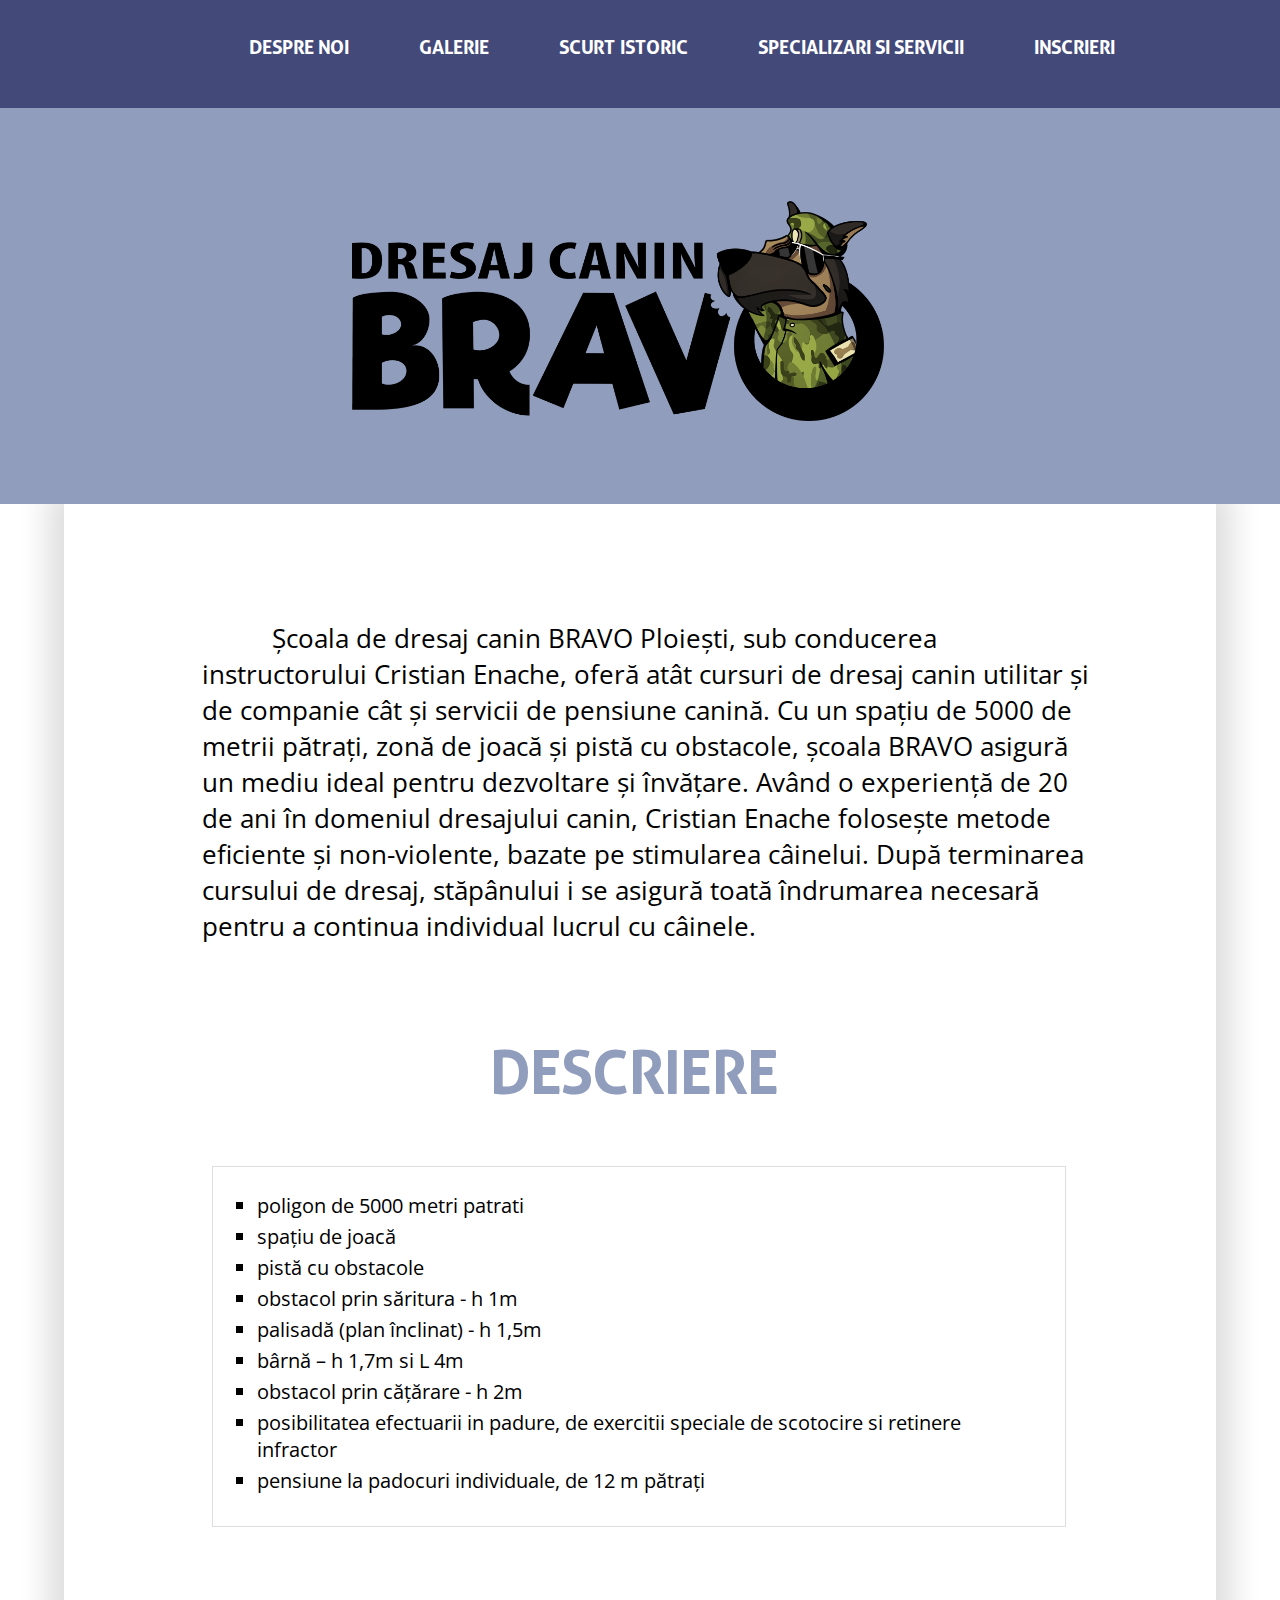
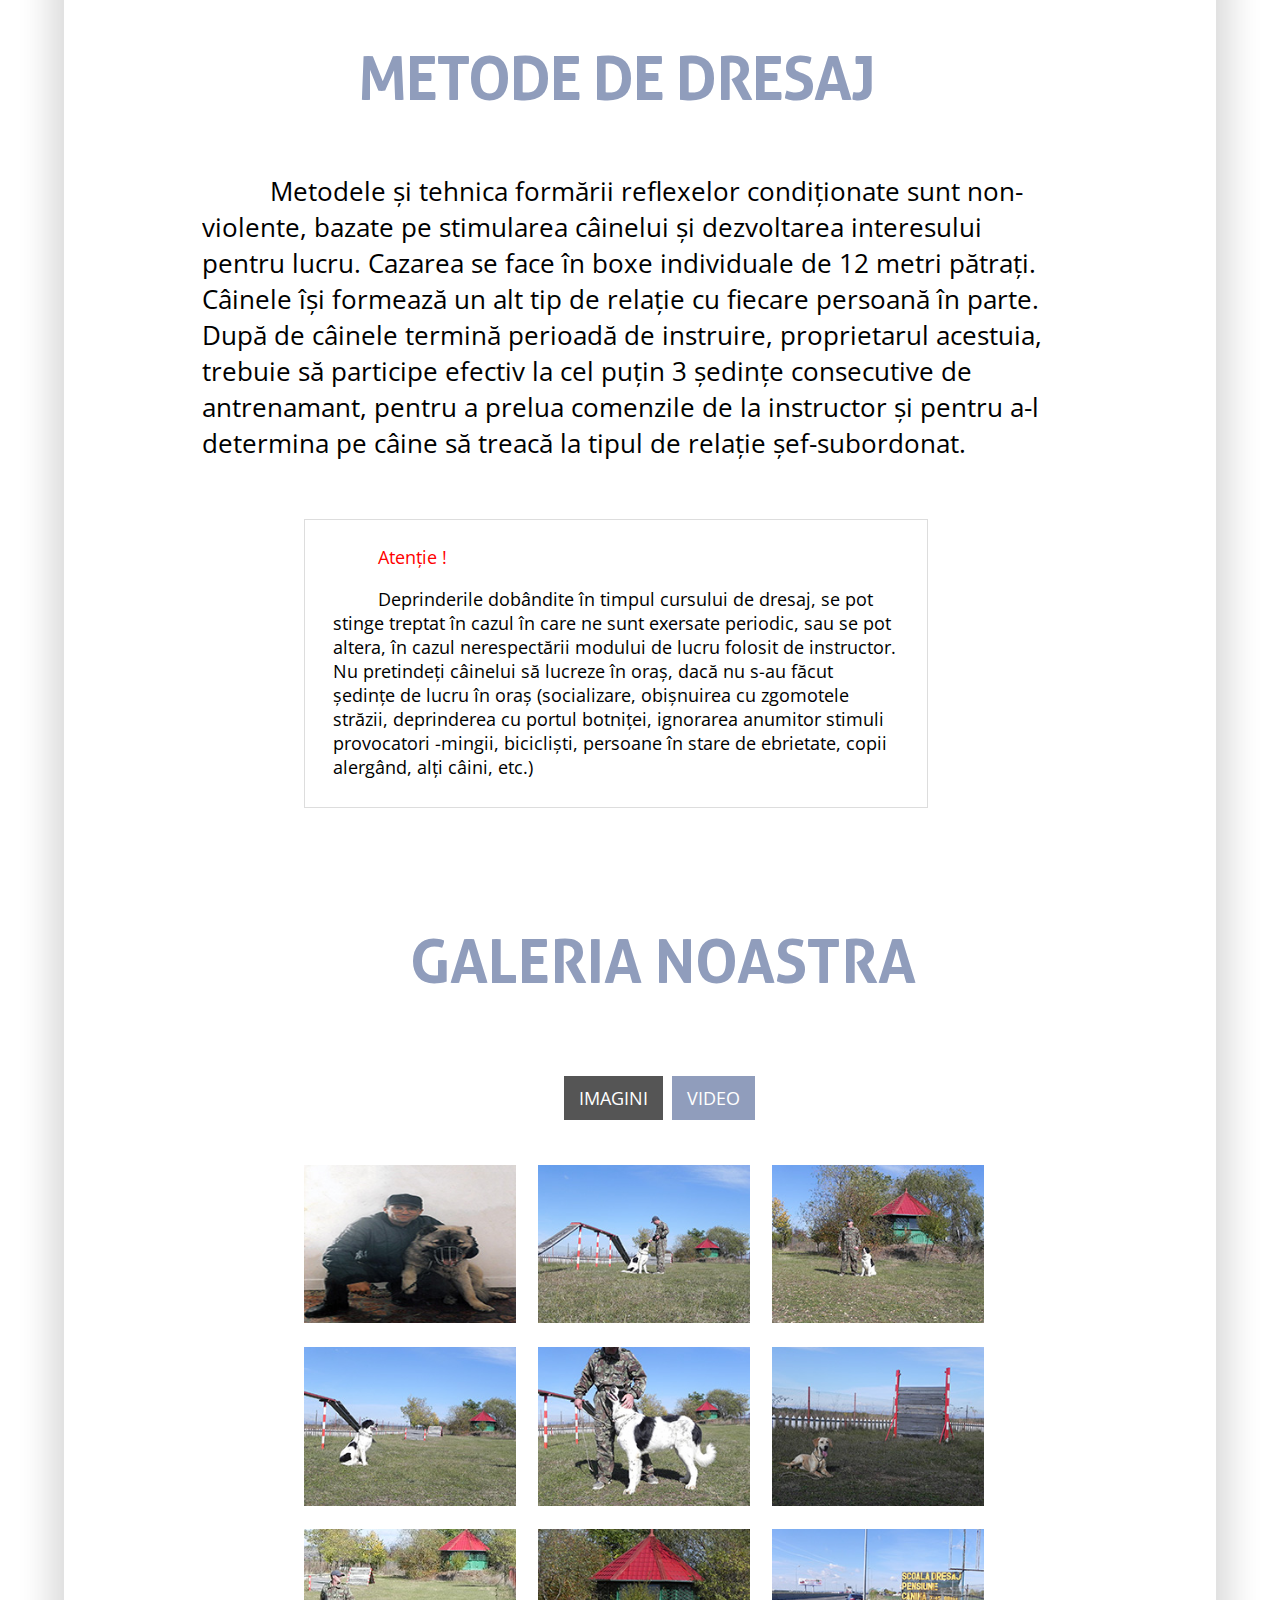
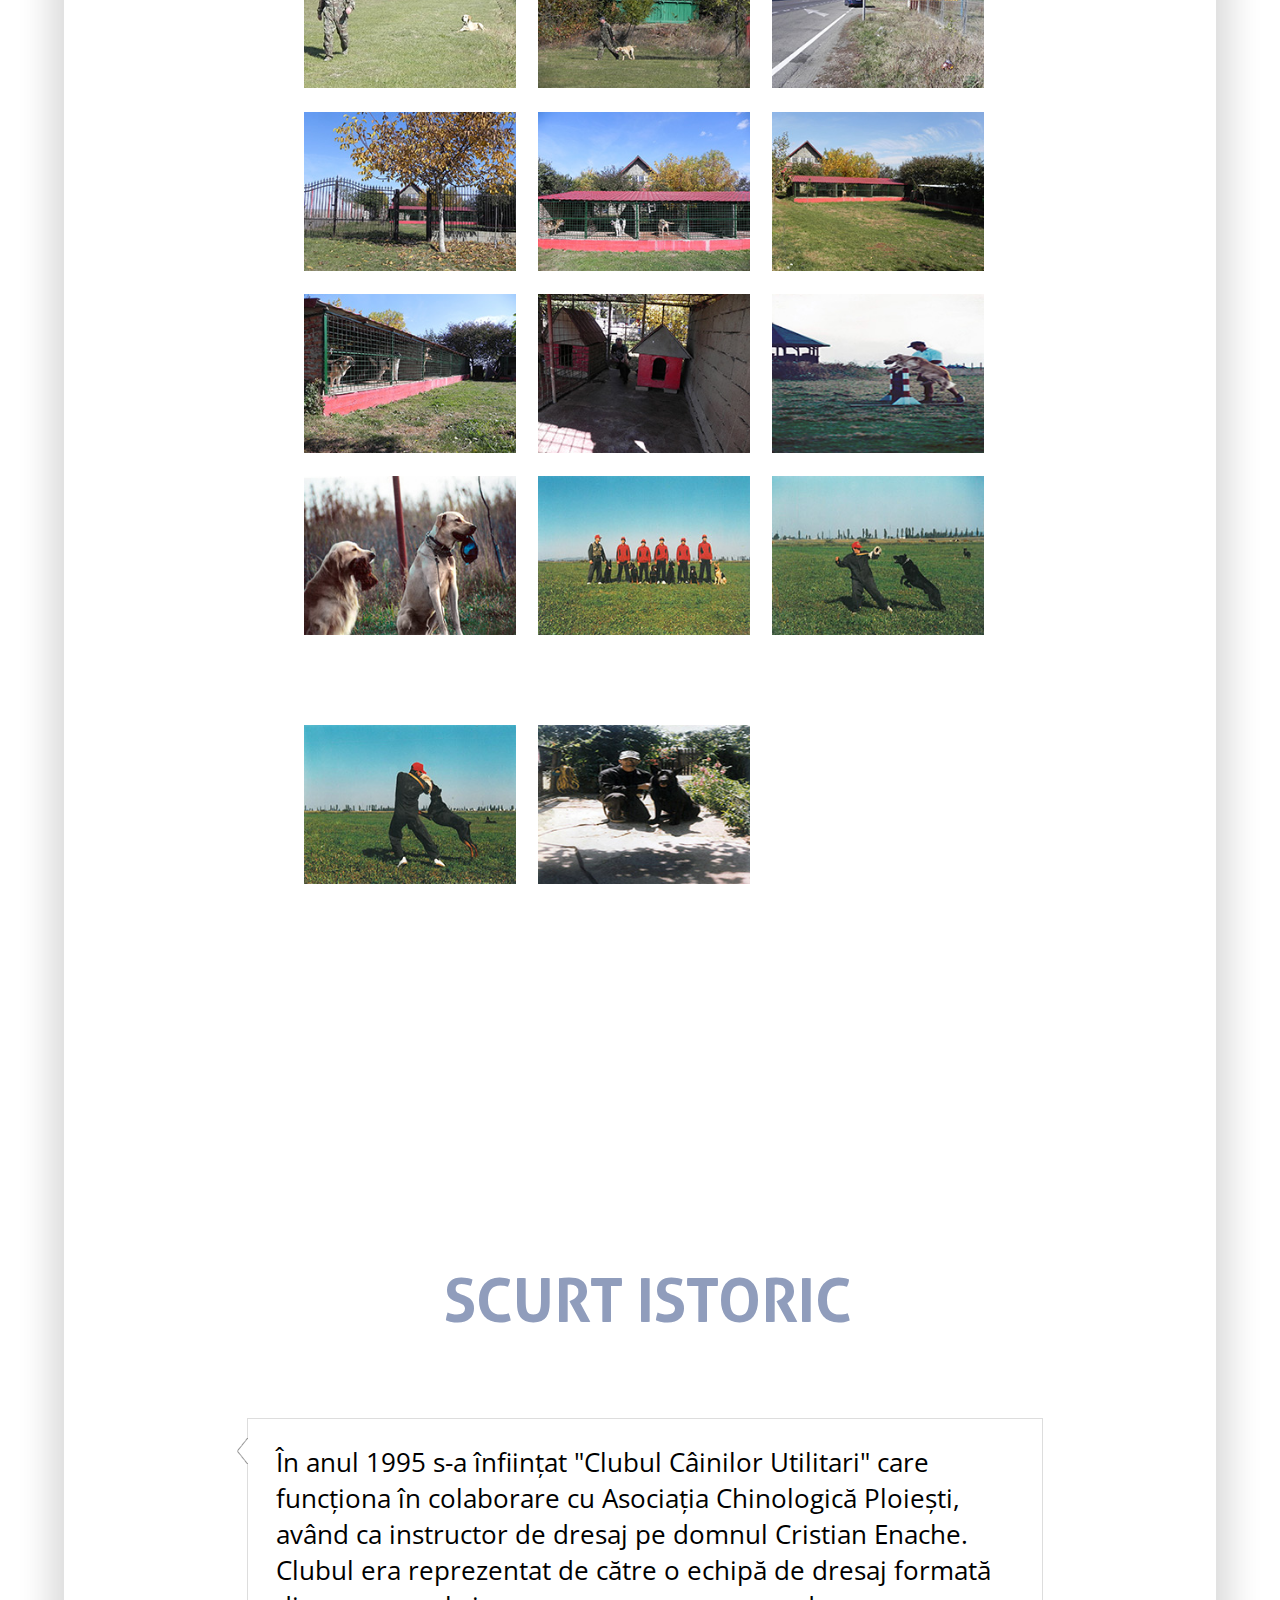
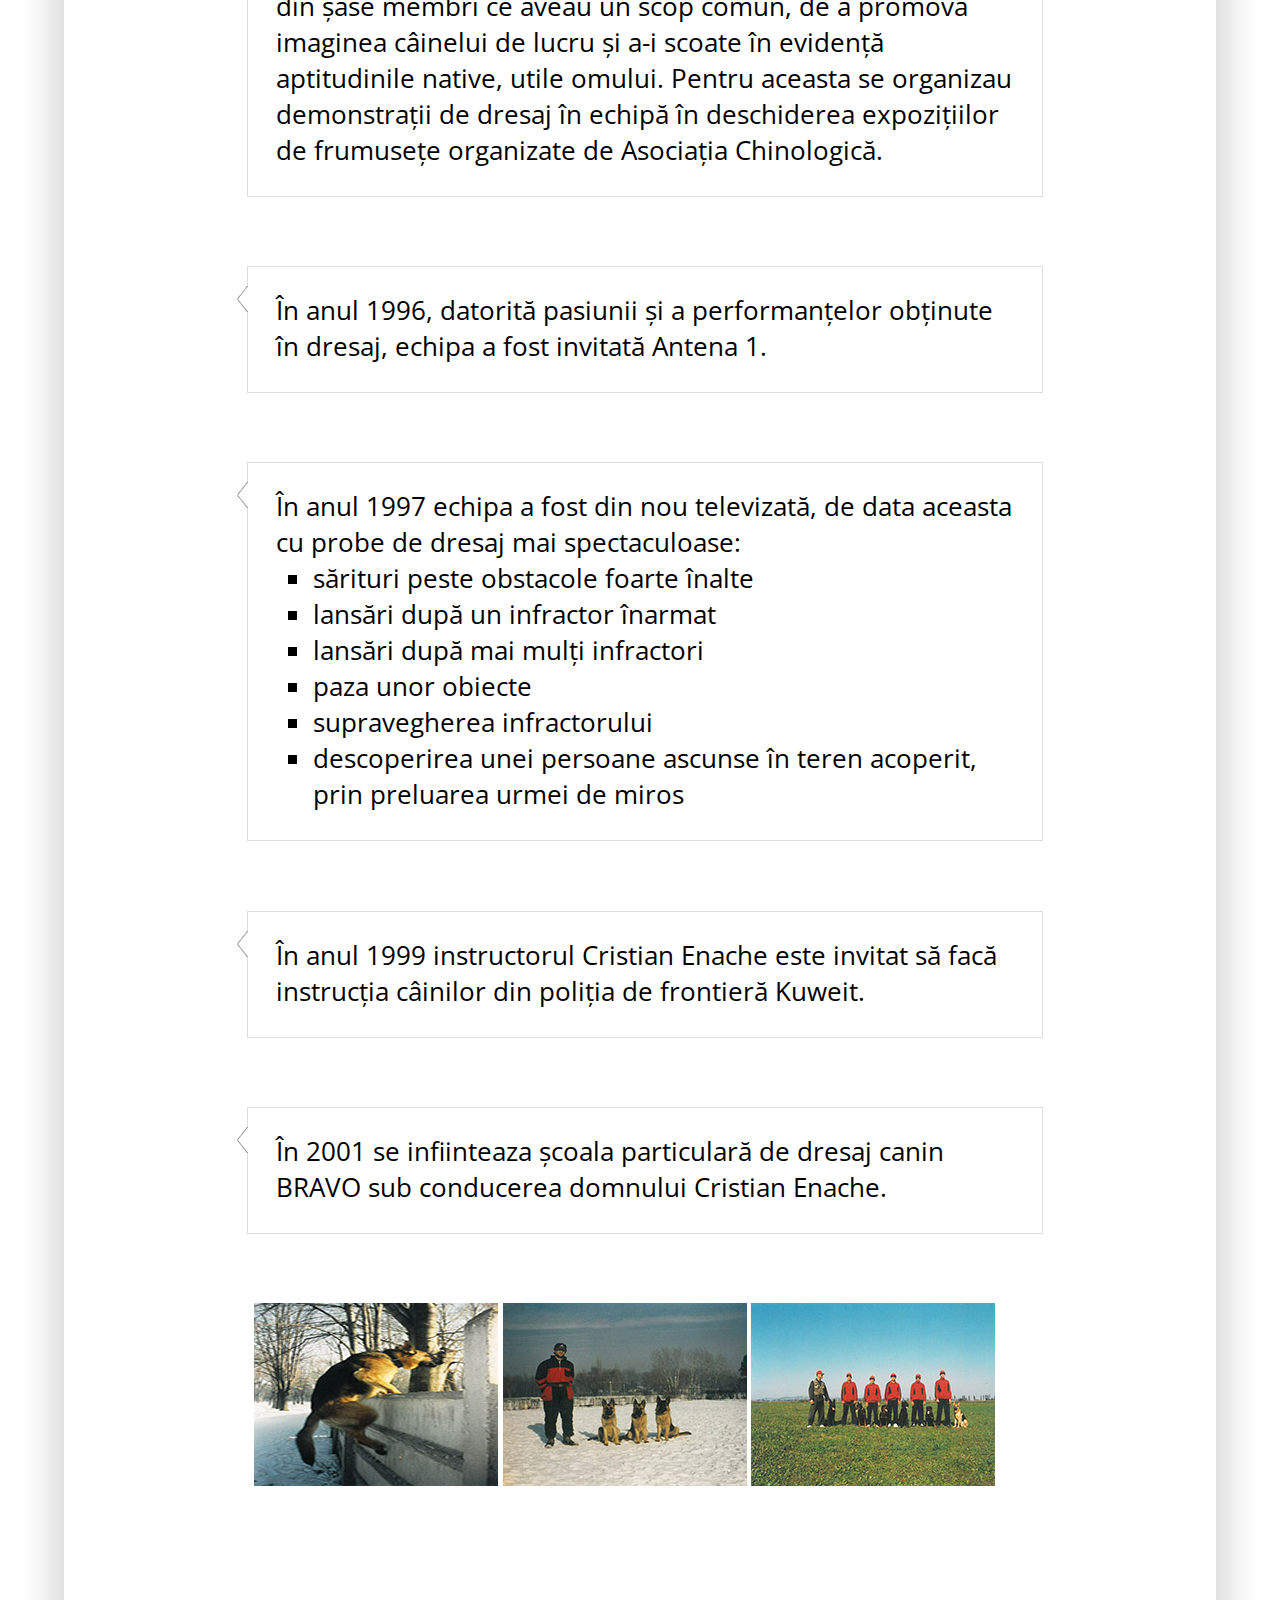
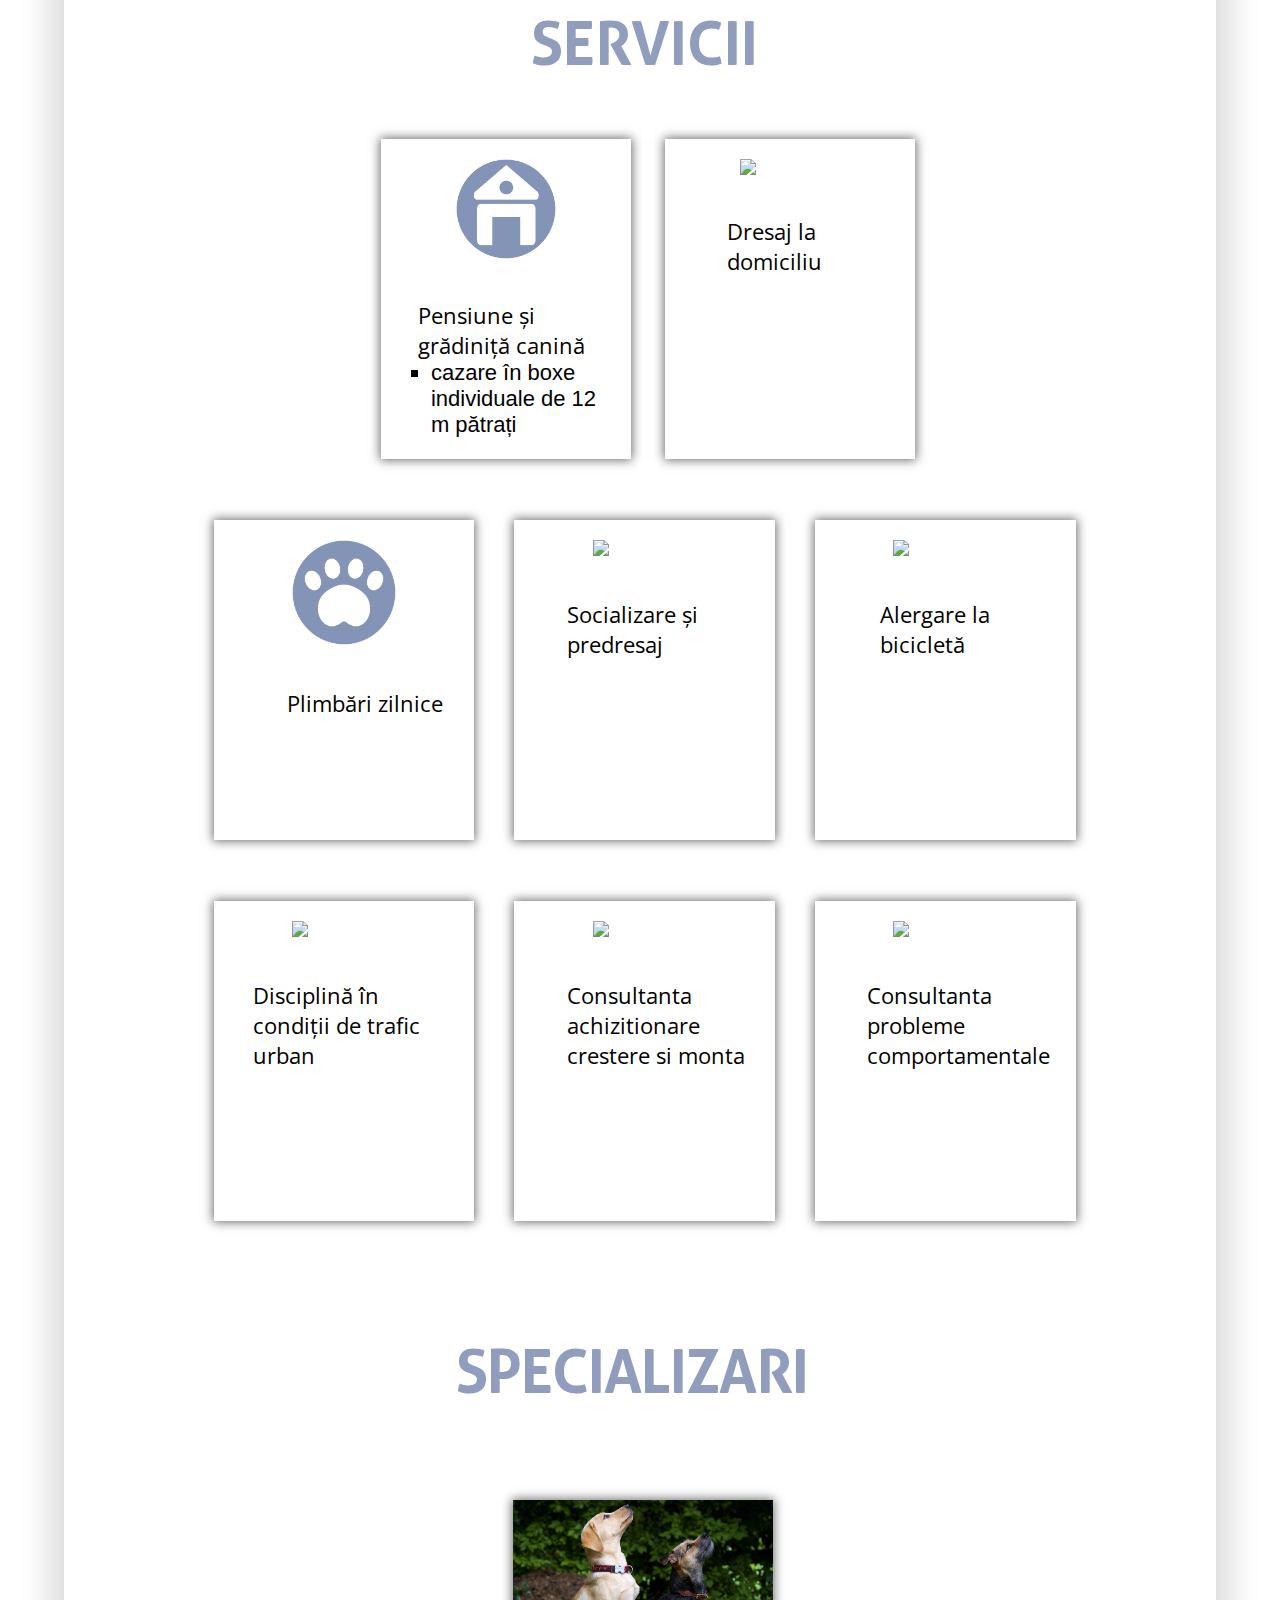
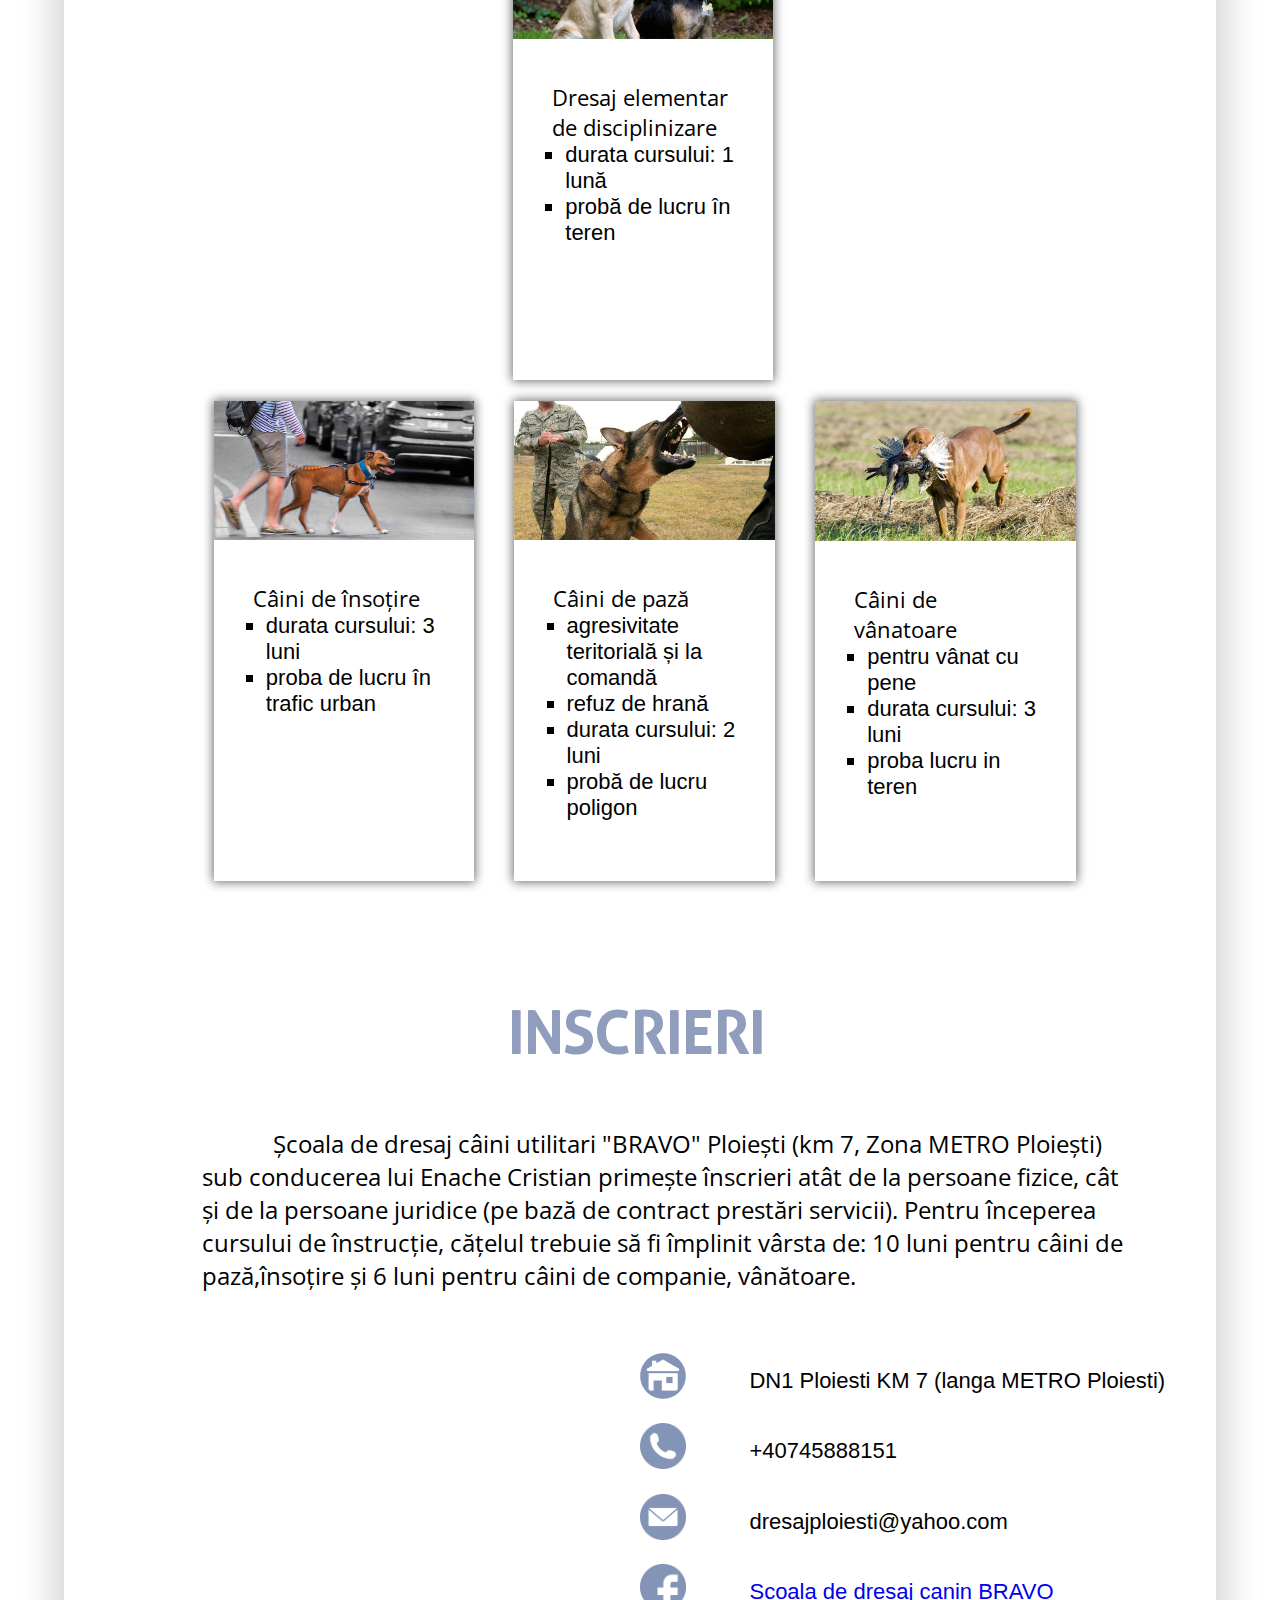
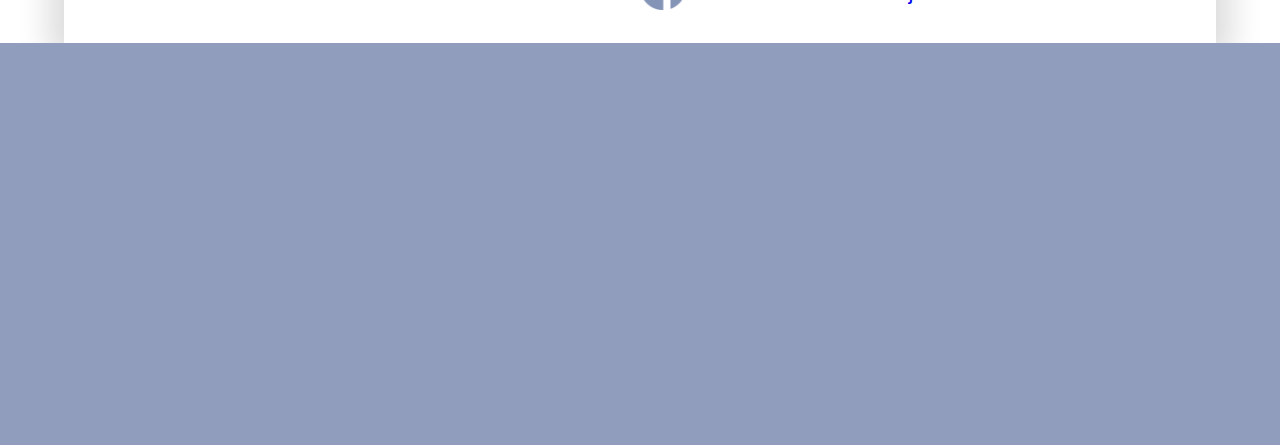
==== commit fbeda77d: "final" ====
--- a/index.html
+++ b/index.html
@@ -5,12 +5,14 @@
 License URL: http://creativecommons.org/licenses/by/3.0/
 -->
 <!DOCTYPE HTML>
-<html>
+<html lang="ro">
 <head>
-<title>Dresaj canin Bravo</title>
+<title>Scoala de dresaj Bravo | Dresaj canin | Dresaj caini | Clase de dresaj </title>
 <link href="css/style.css" rel="stylesheet" type="text/css" media="all" />
 <meta name="viewport" content="width=device-width, initial-scale=1, maximum-scale=1">
 <meta http-equiv="Content-Type" content="text/html; charset=utf-8" />
+<meta name="description" content="Dresaj caini in Ploiesti, cursuri de baza si avansat. Dresaj la clasa, sedinte individuale de dresaj. Servicii de pensiune canina, dresaj la domiciliu, plimbari, consultanta comportament, socializare pentru caini de paza, caini de vanatoare, caini de companie.">
+<meta name="keywords" content="dresaj, pensiune canina, dresaj caini ploiesti, dresaj canin de paza, dresaj caini de companie, dresaj caini de vanatoare, servicii dresaj, dresaj canin ploiesti, dresaj ploiestidresaj, dresaj caini, dresaj caini ploiesti, dresaj canin pret, dresaj canin ploiesti, dresaj ploiesti">
 <script type="text/javascript" src="https://ajax.googleapis.com/ajax/libs/jquery/1.9.1/jquery.min.js"></script>
 <script type="text/javascript" src="js/move-top.js"></script>
 <script type="text/javascript" src="js/easing.js"></script>
@@ -45,6 +47,23 @@
 					easing: 'snap',
 					// call the hover effect
 					onMixEnd: function() { $('#portfoliolist .portfolio').hover(
+						function () {
+							$(this).find('.label').stop().animate({bottom: 0}, 200, 'easeOutQuad');
+							$(this).find('img').stop().animate({top: -30}, 500, 'easeOutQuad');				
+						},
+						function () {
+							$(this).find('.label').stop().animate({bottom: -40}, 200, 'easeInQuad');
+							$(this).find('img').stop().animate({top: 0}, 300, 'easeOutQuad');								
+						}		
+					);}
+				});	
+				$('#portfoliolist-history').mixitup({
+					targetSelector: '.portfolio',
+					filterSelector: '.filter',
+					effects: ['fade'],
+					easing: 'snap',
+					// call the hover effect
+					onMixEnd: function() { $('#portfoliolist-history .portfolio').hover(
 						function () {
 							$(this).find('.label').stop().animate({bottom: 0}, 200, 'easeOutQuad');
 							$(this).find('img').stop().animate({top: -30}, 500, 'easeOutQuad');				
@@ -137,11 +156,11 @@
 		<div class="wrap">
 		 	  <div class="menu">
 			   		<ul>
-						<li id="despre-noi-li"><a style="cursor:hand;cursor:pointer;">Despre noi</a></li>
-						<li id="galerie-li"><a style="cursor:hand;cursor:pointer;">Galerie</a></li>
-						<li id="scurt-istoric-li"><a style="cursor:hand;cursor:pointer;">Scurt istoric</a></li>
-						<li id="servicii-li"><a style="cursor:hand;cursor:pointer;">Specializari si servicii</a></li>
-						<li id="inscrieri-li"><a style="cursor:hand;cursor:pointer;">Inscrieri</a></li>
+						<li id="despre-noi-li"><a class="hand-pointer">Despre noi</a></li>
+						<li id="galerie-li"><a class="hand-pointer">Galerie</a></li>
+						<li id="scurt-istoric-li"><a class="hand-pointer">Scurt istoric</a></li>
+						<li id="servicii-li"><a class="hand-pointer">Specializari si servicii</a></li>
+						<li id="inscrieri-li"><a class="hand-pointer">Inscrieri</a></li>
 					</ul>
 					<div class="clear"></div>
 	   		  	</div>
@@ -152,7 +171,7 @@
 		<div class="wrap">
 		    <div class="section group example">
 				<div class="col_1_of_header span_1_of_header">
-		   			<img src="images/dresaj/logo.png" style="background:transparent;border-style: none !important;" alt=""/>
+		   			<img src="images/dresaj/logo.png" class="logo-bgr" alt=""/>
  				</div>
 				<div class="clear"></div> 
 		    </div>
@@ -161,38 +180,38 @@
 </div>
 <div class="main">
 	<div class="content-middle">
-		<div class="wrap" style="width:70%; box-shadow: 0px 0px 30px 15px #DCDCDC;">
+		<div class="wrap wrap-panel">
 			<div id="despre-noi">
 			</div>
-			<div style="height:15vh;">
+			<div class="divider">
 			</div>
 			<div>
-				<div class="extra-wrap" style="width:75%;margin-bottom:8%;margin-left:12%;">
+				<div class="extra-wrap initial-about">
 	     			<div class="inside">
-	     				<span class="text1" style="margin-top:20%;">&nbsp;&nbsp;&nbsp;&nbsp;
+	     				<span class="text1">
+	     					<span class=halign></span>
 							Școala de dresaj canin BRAVO Ploiești, sub conducerea instructorului Cristian Enache, oferă atât cursuri de dresaj canin utilitar și de companie cât și servicii de pensiune canină. Cu un spațiu de 5000 de metrii pătrați, zonă de joacă și pistă cu obstacole, școala BRAVO asigură un mediu ideal pentru dezvoltare și învățare.
 							Având o experiență de 20 de ani în domeniul dresajului canin, Cristian Enache folosește metode eficiente și non-violente, bazate pe stimularea câinelui. După terminarea cursului de dresaj, stăpânului i se asigură toată îndrumarea necesară pentru a continua individual lucrul cu câinele.
 						</span>
 					</div>
 				</div>
-
 				 <span class="span_1_of_2" >
-				     <h4 style="margin-left:40%;font-size:45px;">Descriere</h4>
+				     <h4 class="htitle-descriere">Descriere</h4>
 				     	<div class="about-desc">
-			     			<div class="box-4 clearfix" style="width:75%;margin-left:12%;margin-bottom:5%;">
+			     			<div class="box-4 clearfix text-align-center">
 	  							<div class="extra-wrap">
 					     			<div class="inside">
 				     				<span class="text1">
-				     					<ul style="list-style-type: square !important;margin-left:2%;">
-				         					<li style="margin-bottom:4px;">poligon de 5000 metri patrati</li>
-											<li style="margin-bottom:4px;">spațiu de joacă</li>
-											<li style="margin-bottom:4px;">pistă cu obstacole </li>
-											<li style="margin-bottom:4px;">obstacol prin săritura - h 1m</li>
-											<li style="margin-bottom:4px;">palisadă (plan înclinat) - h 1,5m</li>
-											<li style="margin-bottom:4px;">bârnă – h 1,7m si L 4m</li>
-											<li style="margin-bottom:4px;">obstacol prin cățărare - h 2m</li>
-											<li style="margin-bottom:4px;">posibilitatea efectuarii in padure, de exercitii speciale de scotocire si retinere infractor</li>
-											<li style="margin-bottom:4px;">pensiune la padocuri individuale, de 12 m pătrați</li>
+				     					<ul class="square-list enum-descriere">
+				         					<li class="four-vspace">poligon de 5000 metri patrati</li>
+											<li class="four-vspace">spațiu de joacă</li>
+											<li class="four-vspace">pistă cu obstacole </li>
+											<li class="four-vspace">obstacol prin săritura - h 1m</li>
+											<li class="four-vspace">palisadă (plan înclinat) - h 1,5m</li>
+											<li class="four-vspace">bârnă – h 1,7m si L 4m</li>
+											<li class="four-vspace">obstacol prin cățărare - h 2m</li>
+											<li class="four-vspace">posibilitatea efectuarii in padure, de exercitii speciale de scotocire si retinere infractor</li>
+											<li class="four-vspace">pensiune la padocuri individuale, de 12 m pătrați</li>
 										</ul>
 									</span>
 								</div>
@@ -200,26 +219,29 @@
 						</div>
 				       </div>
 				     </span>
-				     <div style="margin-bottom:8%;height:1px;">
+				     <div class = "divider-space">
 				     </div>
      				<span class="span_1_of_2">
-				     <h4 style="margin-left:35%;font-size:45px;">Metode de dresaj</h4>
+				     <h4 class="htitle-metode-dresaj">Metode de dresaj</h4>
 				     	<div class="about-desc">
-				     		<div class="extra-wrap" style="width:75%;margin-left:12%;">
+				     		<div class="extra-wrap text-align-center">
 				     			<div class="inside">
-				     				<span class="text1">&nbsp;&nbsp;&nbsp;&nbsp;
-				          Metodele și tehnica formării reflexelor condiționate sunt non-violente, bazate pe stimularea câinelui și dezvoltarea interesului pentru lucru. Cazarea se face în boxe individuale de 12 metri pătrați. Câinele își formează un alt tip de relație cu fiecare persoană în parte. După de câinele termină perioadă de instruire, proprietarul acestuia, trebuie să participe efectiv la cel puțin 3 ședințe consecutive de antrenamant, pentru a prelua comenzile de la instructor și pentru a-l determina pe câine să treacă la tipul de relație șef-subordonat.  
+				     				<span class="text1">
+	     								<span class=halign></span>
+				         					 Metodele și tehnica formării reflexelor condiționate sunt non-violente, bazate pe stimularea câinelui și dezvoltarea interesului pentru lucru. Cazarea se face în boxe individuale de 12 metri pătrați. Câinele își formează un alt tip de relație cu fiecare persoană în parte. După de câinele termină perioadă de instruire, proprietarul acestuia, trebuie să participe efectiv la cel puțin 3 ședințe consecutive de antrenamant, pentru a prelua comenzile de la instructor și pentru a-l determina pe câine să treacă la tipul de relație șef-subordonat.  
 				          			</span>
 				          		</div>
 				          	</div>
-				          	<div class="box-4 clearfix" style="width:55%;margin-left:20%;margin-top:5%;">
-	  							<div class="extra-wrap" style="margin-top:1%;">
+				          	<div class="box-4 clearfix dresaj-atentie">
+	  							<div class="extra-wrap ">
 					     			<div class="inside">
-					     				<span class="text1" style="color:red;">&nbsp;&nbsp;&nbsp;&nbsp;
+					     				<span class="text1 alert">
+	     								<span class=halign></span>
 	  										Atenție ! 
 	  									</span><br><br>
-					     				<span class="text1">&nbsp;&nbsp;&nbsp;&nbsp;
-	 	Deprinderile dobândite în timpul cursului de dresaj, se pot stinge treptat în cazul în care ne sunt exersate periodic, sau se pot altera, în cazul nerespectării modului de lucru folosit de instructor. Nu pretindeți câinelui să lucreze în oraș, dacă nu s-au făcut ședințe de lucru în oraș (socializare, obișnuirea cu zgomotele străzii, deprinderea cu portul botniței, ignorarea anumitor stimuli provocatori -mingii, bicicliști, persoane în stare de ebrietate, copii alergând, alți câini, etc.)
+					     				<span class="text1">
+	     								<span class=halign></span>
+	 										Deprinderile dobândite în timpul cursului de dresaj, se pot stinge treptat în cazul în care ne sunt exersate periodic, sau se pot altera, în cazul nerespectării modului de lucru folosit de instructor. Nu pretindeți câinelui să lucreze în oraș, dacă nu s-au făcut ședințe de lucru în oraș (socializare, obișnuirea cu zgomotele străzii, deprinderea cu portul botniței, ignorarea anumitor stimuli provocatori -mingii, bicicliști, persoane în stare de ebrietate, copii alergând, alți câini, etc.)
 	 									</span>
 	 								</div>
 	 							</div>
@@ -228,456 +250,511 @@
 				       </div>
 				     </span>
 
-				  <div class="clear"></div> 
-			</div>
-			<div id="galerie" style="margin-top:5%">
-			</div>
-
-			<div style="margin-bottom:8%;height:1px;">
-				     </div>
+			  <div class="clear"></div> 
+			</div>
+			<div id="galerie" class="divider-space-five">
+			</div>
+
+			<div class="divider-space"></div>
 			<div>
-					<h5 style="margin-left:35%;font-size:45px;"><span>Galeria</span> Noastra</h5>
-				   <div class="container" style="margin-top:5%;">
-					<ul style="margin-right:42%;" id="filters">
+			   <div class="heading4">	
+			  		<h5 class="htitle-galerie"><span>Galeria</span> Noastra</h5>
+			   </div>
+			   <div class="container divider-space-five">
+					<ul class="filters-center" id="filters">
 						<li ><span id="filter-image" class="filter active" data-filter="imgini">Imagini</span></li>
 						<li ><span id="filter-video" class="filter" data-filter="video">Video</span></li>
 					</ul>
 					<div class="clear"></div>
-				    <div id="portfoliolist" style="margin-left:20%;" class="">
-						<div class="portfolio imgini mix_all" data-cat="imgini" style="  display: none; opacity: 1;">
+				    <div id="portfoliolist" style="margin-left:20%;">
+						<div class="portfolio imgini mix_all image-hide" data-cat="imgini">
 							<div class="portfolio-wrapper">	
 								<div class="gallery">				
 									<a href="images/dresaj/full/0.jpg" class="flipLightBox-1">
-										<img src="images/dresaj/thumbs/0.jpg" alt="Image 2" style="top: 0px;">
-									</a>
-								</div>
-							</div>
-						</div>	
-						<div class="portfolio imgini mix_all" data-cat="imgini" style="  display: none; opacity: 1;">
+										<img src="images/dresaj/thumbs/0.jpg" alt="Image 2" class="image-fix">
+									</a>
+								</div>
+							</div>
+						</div>	
+						<div class="portfolio imgini mix_all image-hide" data-cat="imgini">
 							<div class="portfolio-wrapper">	
 								<div class="gallery">				
 									<a href="images/dresaj/full/1.jpg" class="flipLightBox-1">
-										<img src="images/dresaj/thumbs/1.jpg" alt="Image 2" style="top: 0px;">
+										<img src="images/dresaj/thumbs/1.jpg" alt="Image 2" class="image-fix">
 									</a>
 								</div>
 							</div>
 						</div>				
-						<div class="portfolio imgini mix_all" data-cat="imgini" style="  display: none; opacity: 1;">
+						<div class="portfolio imgini mix_all image-hide" data-cat="imgini">
 							<div class="portfolio-wrapper">
 								<div class="gallery">				
 									<a href="images/dresaj/full/2.jpg" class="flipLightBox-1">
-										<img src="images/dresaj/thumbs/2.jpg" alt="Image 2" style="top: 0px;">
+										<img src="images/dresaj/thumbs/2.jpg" alt="Image 2" class="image-fix">
 									</a>
 								</div>
 							</div>
 						</div><br>
-						<div class="portfolio imgini mix_all" data-cat="imgini" style="  display: none; opacity: 1;">
+						<div class="portfolio imgini mix_all image-hide" data-cat="imgini">
 							<div class="portfolio-wrapper">	
 								<div class="gallery">				
 									<a href="images/dresaj/full/3.jpg" class="flipLightBox-1">
-										<img src="images/dresaj/thumbs/3.jpg" alt="Image 2" style="top: 0px;">
+										<img src="images/dresaj/thumbs/3.jpg" alt="Image 2" class="image-fix">
 									</a>
 								</div>
 							</div>
 						</div>				
-						<div class="portfolio imgini mix_all" data-cat="imgini" style="  display: none; opacity: 1;">
+						<div class="portfolio imgini mix_all image-hide" data-cat="imgini">
 							<div class="portfolio-wrapper">	
 								<div class="gallery">				
 									<a href="images/dresaj/full/4.jpg" class="flipLightBox-1">
-										<img src="images/dresaj/thumbs/4.jpg" alt="Image 2" style="top: 0px;">
-									</a>
-								</div>
-							</div>
-						</div>	
-						<div class="portfolio imgini mix_all" data-cat="imgini" style="  display: none; opacity: 1;">
+										<img src="images/dresaj/thumbs/4.jpg" alt="Image 2" class="image-fix">
+									</a>
+								</div>
+							</div>
+						</div>	
+						<div class="portfolio imgini mix_all image-hide" data-cat="imgini">
 							<div class="portfolio-wrapper">	
 								<div class="gallery">				
 									<a href="images/dresaj/full/5.jpg" class="flipLightBox-1">
-										<img src="images/dresaj/thumbs/5.jpg" alt="Image 2" style="top: 0px;">
+										<img src="images/dresaj/thumbs/5.jpg" alt="Image 2" class="image-fix">
 									</a>
 								</div>
 							</div>
 						</div>			
-						<div class="portfolio imgini mix_all" data-cat="imgini" style="  display: none; opacity: 1;">
+						<div class="portfolio imgini mix_all image-hide" data-cat="imgini">
 							<div class="portfolio-wrapper">	
 								<div class="gallery">				
 									<a href="images/dresaj/full/6.jpg" class="flipLightBox-1">
-										<img src="images/dresaj/thumbs/6.jpg" alt="Image 2" style="top: 0px;">
-									</a>
-								</div>
-							</div>
-						</div>	
-						<div class="portfolio imgini mix_all" data-cat="imgini" style="  display: none; opacity: 1;">
+										<img src="images/dresaj/thumbs/6.jpg" alt="Image 2" class="image-fix">
+									</a>
+								</div>
+							</div>
+						</div>	
+						<div class="portfolio imgini mix_all image-hide" data-cat="imgini">
 							<div class="portfolio-wrapper">
 								<div class="gallery">				
 									<a href="images/dresaj/full/7.jpg" class="flipLightBox-1">
-										<img src="images/dresaj/thumbs/7.jpg" alt="Image 2" style="top: 0px;">
-									</a>
-								</div>
-							</div>
-						</div>	
-						<div class="portfolio imgini mix_all" data-cat="imgini" style=" ">
+										<img src="images/dresaj/thumbs/7.jpg" alt="Image 2" class="image-fix">
+									</a>
+								</div>
+							</div>
+						</div>	
+						<div class="portfolio imgini mix_all image-hide" data-cat="imgini">
 							<div class="portfolio-wrapper">	
 								<div class="gallery">				
 									<a href="images/dresaj/full/8.jpg" class="flipLightBox-1">
-										<img src="images/dresaj/thumbs/8.jpg" alt="Image 2" style="top: 0px;">
-									</a>
-								</div>
-							</div>
-						</div>	
-
-						<div class="portfolio imgini mix_all" data-cat="imgini" style="  display: none; opacity: 1;">
+										<img src="images/dresaj/thumbs/8.jpg" alt="Image 2" class="image-fix">
+									</a>
+								</div>
+							</div>
+						</div>	
+
+						<div class="portfolio imgini mix_all image-hide" data-cat="imgini">
 							<div class="portfolio-wrapper">
 								<div class="gallery">				
 									<a href="images/dresaj/full/9.jpg" class="flipLightBox-1">
-										<img src="images/dresaj/thumbs/9.jpg" alt="Image 2" style="top: 0px;">
-									</a>
-								</div>
-							</div>
-						</div>	
-
-						<div class="portfolio imgini mix_all" data-cat="imgini" style="  display: none; opacity: 1;">
+										<img src="images/dresaj/thumbs/9.jpg" alt="Image 2" class="image-fix">
+									</a>
+								</div>
+							</div>
+						</div>	
+
+						<div class="portfolio imgini mix_all image-hide" data-cat="imgini">
 							<div class="portfolio-wrapper">
 								<div class="gallery">				
 									<a href="images/dresaj/full/10.jpg" class="flipLightBox-1">
-										<img src="images/dresaj/thumbs/10.jpg" alt="Image 2" style="top: 0px;">
-									</a>
-								</div>
-							</div>
-						</div>	
-
-						<div class="portfolio imgini mix_all" data-cat="imgini" style="  display: none; opacity: 1;">
+										<img src="images/dresaj/thumbs/10.jpg" alt="Image 2" class="image-fix">
+									</a>
+								</div>
+							</div>
+						</div>	
+
+						<div class="portfolio imgini mix_all image-hide" data-cat="imgini">
 							<div class="portfolio-wrapper">
 								<div class="gallery">				
 									<a href="images/dresaj/full/11.jpg" class="flipLightBox-1">
-										<img src="images/dresaj/thumbs/11.jpg" alt="Image 2" style="top: 0px;">
-									</a>
-								</div>
-							</div>
-						</div>	
-
-						<div class="portfolio imgini mix_all" data-cat="imgini" style="  display: none; opacity: 1;">
+										<img src="images/dresaj/thumbs/11.jpg" alt="Image 2" class="image-fix">
+									</a>
+								</div>
+							</div>
+						</div>	
+
+						<div class="portfolio imgini mix_all image-hide" data-cat="imgini">
 							<div class="portfolio-wrapper">
 								<div class="gallery">				
 									<a href="images/dresaj/full/12.jpg" class="flipLightBox-1">
-										<img src="images/dresaj/thumbs/12.jpg" alt="Image 2" style="top: 0px;">
-									</a>
-								</div>
-							</div>
-						</div>	
-
-						<div class="portfolio imgini mix_all" data-cat="imgini" style="  display: none; opacity: 1;">
+										<img src="images/dresaj/thumbs/12.jpg" alt="Image 2" class="image-fix">
+									</a>
+								</div>
+							</div>
+						</div>	
+
+						<div class="portfolio imgini mix_all image-hide" data-cat="imgini">
 							<div class="portfolio-wrapper">
 								<div class="gallery">				
 									<a href="images/dresaj/full/13.jpg" class="flipLightBox-1">
-										<img src="images/dresaj/thumbs/13.jpg" alt="Image 2" style="top: 0px;">
-									</a>
-								</div>
-							</div>
-						</div>	
-
-						<div class="portfolio imgini mix_all" data-cat="imgini" style="  display: none; opacity: 1;">
+										<img src="images/dresaj/thumbs/13.jpg" alt="Image 2" class="image-fix">
+									</a>
+								</div>
+							</div>
+						</div>	
+
+						<div class="portfolio imgini mix_all image-hide" data-cat="imgini">
 							<div class="portfolio-wrapper">
 								<div class="gallery">				
 									<a href="images/dresaj/full/14.jpg" class="flipLightBox-1">
-										<img src="images/dresaj/thumbs/14.jpg" alt="Image 2" style="top: 0px;">
-									</a>
-								</div>
-							</div>
-						</div>	
-
-						<div class="portfolio imgini mix_all" data-cat="imgini" style="  display: none; opacity: 1;">
+										<img src="images/dresaj/thumbs/14.jpg" alt="Image 2" class="image-fix">
+									</a>
+								</div>
+							</div>
+						</div>	
+
+						<div class="portfolio imgini mix_all image-hide" data-cat="imgini">
 							<div class="portfolio-wrapper">
 								<div class="gallery">				
 									<a href="images/dresaj/full/15.jpg" class="flipLightBox-1">
-										<img src="images/dresaj/thumbs/15.jpg" alt="Image 2" style="top: 0px;">
-									</a>
-								</div>
-							</div>
-						</div>	
-
-						<div class="portfolio imgini mix_all" data-cat="imgini" style="  display: none; opacity: 1;">
+										<img src="images/dresaj/thumbs/15.jpg" alt="Image 2" class="image-fix">
+									</a>
+								</div>
+							</div>
+						</div>	
+
+						<div class="portfolio imgini mix_all image-hide" data-cat="imgini">
 							<div class="portfolio-wrapper">
 								<div class="gallery">				
 									<a href="images/dresaj/full/17.jpg" class="flipLightBox-1">
-										<img src="images/dresaj/thumbs/17.jpg" alt="Image 2" style="top: 0px;">
+										<img src="images/dresaj/thumbs/17.jpg" alt="Image 2" class="image-fix">
 									</a>
 								</div>
 							</div>
 						</div>																																							
 
-						<div class="portfolio imgini mix_all" data-cat="imgini" style="  display: none; opacity: 1;">
+						<div class="portfolio imgini mix_all image-hide" data-cat="imgini">
 							<div class="portfolio-wrapper">
 								<div class="gallery">				
 									<a href="images/dresaj/full/18.jpg" class="flipLightBox-1">
-										<img src="images/dresaj/thumbs/18.jpg" alt="Image 2" style="top: 0px;">
-									</a>
-								</div>
-							</div>
-						</div>	
-
-						<div class="portfolio imgini mix_all" data-cat="imgini" style="  display: none; opacity: 1;">
+										<img src="images/dresaj/thumbs/18.jpg" alt="Image 2" class="image-fix">
+									</a>
+								</div>
+							</div>
+						</div>	
+
+						<div class="portfolio imgini mix_all image-hide" data-cat="imgini">
 							<div class="portfolio-wrapper">
 								<div class="gallery">				
 									<a href="images/dresaj/full/19.jpg" class="flipLightBox-1">
-										<img src="images/dresaj/thumbs/19.jpg" alt="Image 2" style="top: 0px;">
-									</a>
-								</div>
-							</div>
-						</div>	
-
-						<div class="portfolio imgini mix_all" data-cat="imgini" style="  display: none; opacity: 1;">
+										<img src="images/dresaj/thumbs/19.jpg" alt="Image 2" class="image-fix">
+									</a>
+								</div>
+							</div>
+						</div>	
+
+						<div class="portfolio imgini mix_all image-hide" data-cat="imgini">
 							<div class="portfolio-wrapper">
 								<div class="gallery">				
 									<a href="images/dresaj/full/21.jpg" class="flipLightBox-1">
-										<img src="images/dresaj/thumbs/21.jpg" alt="Image 2" style="top: 0px;">
+										<img src="images/dresaj/thumbs/21.jpg" alt="Image 2" class="image-fix">
 									</a>
 								</div>
 							</div>
 						</div>
 
-						<div class="portfolio video mix_all" data-cat="video" style="margin-left:2.5%;width:35%;height:25vh; display: none; opacity: 1;">
-							<iframe style="width:100%;height:100%;" src="https://www.youtube.com/embed/-XbnF8X9xVI" frameborder="0" allowfullscreen></iframe>
-						</div>	
-						<div class="portfolio video mix_all" data-cat="video" style=" width:35%;height:25vh;display: none; opacity: 1;">
-							<iframe style="width:100%;height:100%;" src="https://www.youtube.com/embed/k6gSuIZUkSI" frameborder="0" allowfullscreen></iframe>
+						<div class="portfolio video mix_all image-hide" data-cat="video" style="margin-left:2.5%;width:35%;height:25vh; display: none; opacity: 1;">
+							<iframe class="full-size" src="https://www.youtube.com/embed/-XbnF8X9xVI" frameborder="0" allowfullscreen></iframe>
+						</div>	
+						<div class="portfolio video mix_all image-hide" data-cat="video" style=" width:35%;height:25vh;display: none; opacity: 1;">
+							<iframe class="full-size" src="https://www.youtube.com/embed/k6gSuIZUkSI" frameborder="0" allowfullscreen></iframe>
 						</div>																								
 				</div>
 			</div>		
    </div>
 	<span id="scurt-istoric"></span>
-   <div style="margin-top:5%">
+   <div class="divider-space-five"></div>
+	<div class="divider-space"></div>
+   <div>
+			<div class="heading4">
+		    	<h5 class="htitle-istoric">Scurt istoric</h5>
+		    </div>
+	         <ul class="grid_no">
+			  	<li class="grid_1">
+				  	<div class="box-4 clearfix inscrieri-bubble">
+                        <div class="extra-wrap">
+                            <div class="inside">
+                                 <span class="text1">
+                                 	În anul 1995 s-a înființat "Clubul Câinilor Utilitari" care funcționa în colaborare cu Asociația Chinologică Ploiești, având ca instructor de dresaj pe domnul Cristian Enache. Clubul era reprezentat de către o echipă de dresaj formată din șase membri ce aveau un scop comun, de a promova imaginea câinelui de lucru și a-i scoate în evidență aptitudinile native, utile omului. Pentru aceasta se organizau demonstrații de dresaj în echipă în deschiderea expozițiilor de frumusețe organizate de Asociația Chinologică.
+									</span>
+                                <span class="arrow"></span>
+                            </div>
+                        </div>
+                     </div>
+				     <div class="clear"></div> 
+					 </li>
+					 <li class="grid_1">
+				  	<div class="box-4 clearfix inscrieri-bubble">
+                        <div class="extra-wrap">
+                            <div class="inside">
+                                 <span class="text1">
+											În anul 1996, datorită pasiunii și a performanțelor obținute în dresaj, echipa a fost invitată Antena 1.
+									</span>
+                                <span class="arrow"></span>
+                            </div>
+                        </div>
+                     </div>
+				     <div class="clear"></div> 
+					 </li>
+					 <li class="grid_1">
+				  	<div class="box-4 clearfix inscrieri-bubble">
+                        <div class="extra-wrap">
+                            <div class="inside">
+                                 <span class="text1">
+                                 	În anul 1997 echipa a fost din nou televizată, de data aceasta cu probe de dresaj mai spectaculoase:
+                                 		<ul style="list-style-type: square;margin-left:5%;">
+											<li>sărituri peste obstacole foarte înalte </li>
+											<li>lansări după un infractor înarmat</li>
+											<li>lansări după mai mulți infractori</li>
+											<li>paza unor obiecte</li>
+											<li>supravegherea infractorului</li>
+											<li>descoperirea unei persoane ascunse în teren acoperit, prin preluarea urmei de miros</li>
+										</ul>
+									</span>
+                                <span class="arrow"></span>
+                            </div>
+                        </div>
+                     </div>
+				     <div class="clear"></div> 
+					 </li>
+					 <li class="grid_1">
+				  	<div class="box-4 clearfix inscrieri-bubble">
+                        <div class="extra-wrap">
+                            <div class="inside">
+                                 <span class="text1">În anul 1999 instructorul Cristian Enache este invitat să facă instrucția câinilor din poliția de frontieră Kuweit.</span>
+                                <span class="arrow"></span>
+                            </div>
+                        </div>
+                     </div>
+				     <div class="clear"></div> 
+					 </li>
+					<div id="servicii">
+					</div>
+					 <li class="grid_1">
+					 	<div class="box-4 clearfix inscrieri-bubble">
+                        <div class="extra-wrap">
+                            <div class="inside">
+                                 <span class="text1">În 2001 se infiinteaza școala particulară de dresaj canin BRAVO sub conducerea domnului Cristian Enache.</span>
+                                <span class="arrow"></span>
+                            </div>
+                        </div>
+                     </div>
+				     <div class="clear"></div> 
+					 </li>
+				 </ul>
+		  <div class="clear"></div> 
    </div>
-
-	<div style="margin-bottom:8%;height:1px;">
+   <div id="portfoliolist-history" class="galerie-istoric portfoliolist">
+			<div class="portfolio imgini mix_all image-hide" data-cat="imgini">
+				<div class="portfolio-wrapper">	
+					<div class="gallery">				
+						<a href="images/dresaj/istoric/full/2.jpg" class="flipLightBox-1">
+							<img src="images/dresaj/istoric/thumbs/2.jpg" alt="Image 2" class="image-fix">
+						</a>
+					</div>
+				</div>
+			</div>	
+			<div class="portfolio imgini mix_all image-hide" data-cat="imgini">
+				<div class="portfolio-wrapper">	
+					<div class="gallery">				
+						<a href="images/dresaj/istoric/full/3.jpg" class="flipLightBox-1">
+							<img src="images/dresaj/istoric/thumbs/3.jpg" alt="Image 2" class="image-fix">
+						</a>
+					</div>
+				</div>
+			</div>
+			<div class="portfolio imgini mix_all image-hide" data-cat="imgini">
+				<div class="portfolio-wrapper">	
+					<div class="gallery">				
+						<a href="images/dresaj/istoric/full/6.jpg" class="flipLightBox-1">
+							<img src="images/dresaj/istoric/thumbs/6.jpg" alt="Image 2" class="image-fix">
+						</a>
+					</div>
+				</div>
+			</div>
+	</div>
+	<div class="divider-space"></div>
+   <div>
+		<div class="heading4">
+	 		<h5 class="htitle-servicii">Servicii</h5>
+		</div>
+	     <div class="section group divider-space-five">
+	     	<div class="card-row-servicii">
+		     	<div class="two-cards-servicii cards-space-servicii">
+		     		<img class="cards-image-servicii" src="/images/dresaj/6.png"/>
+		     		<p class="text1 class-text-servicii-1">Pensiune și grădiniță canină </p>
+		     		 <ul class="card-servicii-list"><li>cazare în boxe individuale de 12 m pătrați</li></ul>
+		     	</div>
+		     	<div class="two-cards-servicii">
+		     		<img class="cards-image-servicii" src="/images/dresaj/1.png/">
+		     		<p class="text1 class-text-servicii-2">Dresaj la domiciliu</p>
+		     	</div>
+	     	</div>
+
+	     	<div style="height:1px;">
+	     	</div>
+	     	<div class="three-card-row-servicii">
+		     	<div class="three-cards-servicii cards-space-servicii">
+		     		<img class="cards-image-servicii" src="/images/dresaj/2.png"/>
+		     		<p class="text1 class-text-servicii-3">Plimbări zilnice</p>
+		     	</div>
+		     	<div class="three-cards-servicii cards-space-servicii">
+		     		<img class="cards-image-servicii" src="/images/dresaj/3.png/">
+		     		<p class="text1 class-text-servicii-4">Socializare și predresaj</p>
+		     	</div>
+		     	<div class="three-cards-servicii">
+		     		<img class="cards-image-servicii" src="/images/dresaj/4.png/">
+		     		<p class="text1 class-text-servicii-5">Alergare la bicicletă</p>
+		     	</div>
+		    </div>
+
+	     	<div style="height:1px;">
+	     	</div>
+	     	<div class="three-card-row-servicii">
+		     	<div class="three-cards-servicii cards-space-servicii">
+		     		<img class="cards-image-servicii" src="/images/dresaj/5.png/">
+		     		<p class="text1 class-text-servicii-6">Disciplină în condiții de trafic urban</p>
+		     	</div>
+		     	<div class="three-cards-servicii cards-space-servicii">
+		     		<img class="cards-image-servicii" src="/images/dresaj/7.png/">
+		     		<p class="text1 class-text-servicii-7">Consultanta achizitionare crestere si monta</p>
+		     	</div>
+		     	<div class="three-cards-servicii">
+		     		<img class="cards-image-servicii" src="/images/dresaj/8.png/">
+		     		<p class="text1 class-text-servicii-8">Consultanta probleme comportamentale</p>
+		     	</div>
 		     </div>
-   <div>
-   		<span class="span_1_of_2">
-				   <h4 style="margin-left:35%;font-size:45px;">Scurt istoric</h4>
-				         <ul class="grid_no">
-						  	<li class="grid_1">
-							  	<div class="box-4 clearfix" style="width:70%;margin-left:14%;">
-		                            <div class="extra-wrap">
-		                                <div class="inside">
-		                                     <span class="text1">
-		                                     	În anul 1995 s-a înființat "Clubul Câinilor Utilitari" care funcționa în colaborare cu Asociația Chinologică Ploiești, având ca instructor de dresaj pe domnul Cristian Enache. Clubul era reprezentat de către o echipă de dresaj formată din șase membri ce aveau un scop comun, de a promova imaginea câinelui de lucru și a-i scoate în evidență aptitudinile native, utile omului. Pentru aceasta se organizau demonstrații de dresaj în echipă în deschiderea expozițiilor de frumusețe organizate de Asociația Chinologică.
-												</span>
-		                                    <span class="arrow"></span>
-		                                </div>
-		                            </div>
-		                         </div>
-							     <div class="clear"></div> 
-      						 </li>
-      						 <li class="grid_1">
-							  	<div class="box-4 clearfix" style="width:70%;margin-left:14%;">
-		                            <div class="extra-wrap">
-		                                <div class="inside">
-		                                     <span class="text1">
-      												În anul 1996, datorită pasiunii și a performanțelor obținute în dresaj, echipa a fost invitată Antena 1.
-												</span>
-		                                    <span class="arrow"></span>
-		                                </div>
-		                            </div>
-		                         </div>
-							     <div class="clear"></div> 
-      						 </li>
-      						 <li class="grid_1">
-							  	<div class="box-4 clearfix" style="width:70%;margin-left:14%;">
-		                            <div class="extra-wrap">
-		                                <div class="inside">
-		                                     <span class="text1">
-		                                     	În anul 1997 echipa a fost din nou televizată, de data aceasta cu probe de dresaj mai spectaculoase:
-		                                     		<ul style="list-style-type: square;margin-left:5%;">
-														<li>sărituri peste obstacole foarte înalte </li>
-														<li>lansări după un infractor înarmat</li>
-														<li>lansări după mai mulți infractori</li>
-														<li>paza unor obiecte</li>
-														<li>supravegherea infractorului</li>
-														<li>descoperirea unei persoane ascunse în teren acoperit, prin preluarea urmei de miros</li>
-													</ul>
-												</span>
-		                                    <span class="arrow"></span>
-		                                </div>
-		                            </div>
-		                         </div>
-							     <div class="clear"></div> 
-      						 </li>
-      						 <li class="grid_1">
-							  	<div class="box-4 clearfix" style="width:70%;margin-left:14%;">
-		                            <div class="extra-wrap">
-		                                <div class="inside">
-		                                     <span class="text1">În anul 1999 instructorul Cristian Enache este invitat să facă instrucția câinilor din poliția de frontieră Kuweit.</span>
-		                                    <span class="arrow"></span>
-		                                </div>
-		                            </div>
-		                         </div>
-							     <div class="clear"></div> 
-      						 </li>
-     				<div id="servicii">
+			<div class="clear"></div> 
+   		</div>
+	  </div>
+	  <div style="margin-top:10%;">
+	   		<div class="heading4 divider-space-five">
+			 	<h2 class="htitle-specializari divider-space-five">Specializari</h2>
+			</div>
+			<div class="section group divider-space-five">
+		     	<div class="card-row-specializari">
+			     	<div class="one-card-row-specializari">
+			     		<img style="width:100%;" src="/images/dresaj/specializari/disciplina.jpg"/>
+			     		<p class="text1 card-text-specializari-1">Dresaj elementar de disciplinizare 
+			     		 </p>
+			     		 <ul class="card-list-specializari-1">
+			     		 	<li>durata cursului: 1 lună</li>
+			     		 	<li>probă de lucru în teren</li>
+			     		 </ul>
+			     	</div>
+			    </div>
+	     		<div style="height:1px;"></div>
+			    <div class="card-row-after-specializari">
+			     	<div class="three-card-specializari three-card-specializari-space">
+			     		<img style="width:100%;" src="/images/dresaj/specializari/insotire.jpg"/>
+			     		<p class="text1 card-text-specializari-2">Câini de însoțire
+			     		 </p>
+			     		 <ul class="card-list-specializari-2">
+			     		 	<li>durata cursului: 3 luni</li>
+			     		 	<li>proba de lucru în trafic urban</li>
+			     		 </ul>
+			     	</div>
+			     	<div class="three-card-specializari three-card-specializari-space">
+			     		<img style="width:100%;" src="/images/dresaj/specializari/paza.jpg"/>
+			     		<p class="text1 card-text-specializari-3">Câini de pază
+			     		 </p>
+			     		 <ul class="card-list-specializari-3">
+			     		 	<li>agresivitate teritorială și la comandă</li>
+			     		 	<li>refuz de hrană</li>
+			     		 	<li>durata cursului: 2 luni</li>
+			     		 	<li>probă de lucru poligon</li>
+			     		 </ul>
+			     	</div>
+			     	<div class="three-card-specializari three-card-specializari-space">
+			     		<img style="width:100%;" src="/images/dresaj/specializari/hunting-dog.jpg"/>
+			     		<p class="text1 card-text-specializari-4">Câini de vânatoare
+			     		 </p>
+			     		 <ul class="card-list-specializari-4">
+			     		 	<li>pentru vânat cu pene</li>
+			     		 	<li>durata cursului: 3 luni</li>
+			     		 	<li>proba lucru in teren</li>
+			     		 </ul>
+			     	</div>
+			    </div>
+				<div class="clear"></div> 
+		    </div>
+		<span id="inscrieri"></span>
+	</div>
+   <div class="divider-space-five">
    </div>
-      						 <li class="grid_1">
-      						 	<div class="box-4 clearfix" style="width:70%;margin-left:14%;">
-		                            <div class="extra-wrap">
-		                                <div class="inside">
-		                                     <span class="text1">În 2001 se infiinteaza școala particulară de dresaj canin BRAVO sub conducerea domnului Cristian Enache.</span>
-		                                    <span class="arrow"></span>
-		                                </div>
-		                            </div>
-		                         </div>
-							     <div class="clear"></div> 
-      						 </li>
-     					 </ul>
-				     </span>
-				  <div class="clear"></div> 
-   </div>
-   
-   <div style="margin-bottom:8%;height:1px;">
-				     </div>
-   <div>
-   				<div class="heading4">
-				 	<h2 style="margin-left:43%;font-size:45px;">Servicii</h2>
-				</div>
-			     <div class="section group" style="margin-top:5%;">
-			     	<div style="margin-left:27.5%;display:block;clear: both; ">
-				     	<div style="width:30%;height:300px;float:left;box-shadow: 0px 0px 10px 1px #696969;margin-right:4%;">
-				     		<img style="margin-left:30%;margin-top:8%;width:40%;" src="/images/dresaj/6.png"/>
-				     		<p class="text1" style="margin-top:15%; margin-left:15%;font-family: 'Open Sans';">Pensiune și grădiniță canină 
-				     		 </p>
-				     		 <ul style="margin-left:20%;list-style-type:square;margin-right:10%;"><li>cazare în boxe individuale de 12 m pătrați</li></ul>
-				     	</div>
-				     	<div style="width:30%;height:300px;float:left;box-shadow: 0px 0px 10px 1px #696969;">
-				     		<img style="margin-left:30%;margin-top:8%;width:40%;" src="/images/dresaj/1.png/">
-				     		<p class="text1" style="margin-top:15%; margin-left:25%;font-family: 'Open Sans';">Dresaj la domiciliu</p>
-				     	</div>
-			     	</div>
-
-			     	<div style="height:1px;">
-			     	</div>
-			     	<div style="margin-left:13%;display:block;clear: both;margin-top:380px;">
-				     	<div style="width:26%;height:300px;float:left;box-shadow: 0px 0px 10px 1px #696969;margin-right:4%;">
-				     		<img style="margin-left:30%;margin-top:8%;width:40%;" src="/images/dresaj/2.png"/>
-				     		<p class="text1" style="margin-top:15%; margin-left:28%;font-family: 'Open Sans';">Plimbări zilnice</p>
-				     	</div>
-				     	<div style="width:26%;height:300px;float:left;box-shadow: 0px 0px 10px 1px #696969;margin-right:4%;">
-				     		<img style="margin-left:30%;margin-top:8%;width:40%;" src="/images/dresaj/3.png/">
-				     		<p class="text1" style="margin-top:15%; margin-left:20%;font-family: 'Open Sans';">Socializare și predresaj</p>
-				     	</div>
-				     	<div style="width:26%;height:300px;float:left;box-shadow: 0px 0px 10px 1px #696969;margin-right:4%;">
-				     		<img style="margin-left:30%;margin-top:8%;width:40%;" src="/images/dresaj/4.png/">
-				     		<p class="text1" style="margin-top:15%; margin-left:25%;font-family: 'Open Sans';">Alergare la bicicletă</p>
-				     	</div>
-				    </div>
-
-			     	<div style="height:1px;">
-			     	</div>
-			     	<div style="margin-left:13%;display:block;clear: both;margin-top:380px;">
-				     	<div style="width:26%;height:300px;float:left;box-shadow: 0px 0px 10px 1px #696969;margin-right:4%;">
-				     		<img style="margin-left:30%;margin-top:8%;width:40%;" src="/images/dresaj/5.png/">
-				     		<p class="text1" style="margin-top:15%; margin-left:15%;font-family: 'Open Sans';">Disciplină în condiții de trafic urban</p>
-				     	</div>
-				     	<div style="width:26%;height:300px;float:left;box-shadow: 0px 0px 10px 1px #696969;margin-right:4%;">
-				     		<img style="margin-left:30%;margin-top:8%;width:40%;" src="/images/dresaj/7.png/">
-				     		<p class="text1" style="margin-top:15%; margin-left:20%;font-family: 'Open Sans';">Consultanta achizitionare crestere si monta</p>
-				     	</div>
-				     	<div style="width:26%;height:300px;float:left;box-shadow: 0px 0px 10px 1px #696969;margin-right:4%;">
-				     		<img style="margin-left:30%;margin-top:8%;width:40%;" src="/images/dresaj/8.png/">
-				     		<p class="text1" style="margin-top:15%; margin-left:20%;font-family: 'Open Sans';">Consultanta probleme comportamentale</p>
-				     	</div>
-				     </div>
-					<div class="clear"></div> 
-		   		</div>
-		   		<div class="heading4">
-				 	<h2 style="margin-left:40%;font-size:45px;margin-top:15%;">Specializari</h2>
-				</div>
-				<div class="box-4 clearfix" style="width:75%;margin-left:12%;">
-					<div class="extra-wrap">
-		     			<div class="inside">
-	     				<span class="text1">
-	     					<ul style="list-style-type: square !important;margin-left:2%;">
-	         					<li style="margin-bottom:4px;">Dresaj elementar de disciplinizare  – durata cursului - o lună; probă de lucru în teren</li>
-								<li style="margin-bottom:4px;">Câini de însoțire -durata cursului - 3 luni; proba de lucru în trafic urban</li>
-								<li style="margin-bottom:4px;">Câini de pază –  agresivitate teritorială și la comandă; refuz de hrană; durata cursului - 2 luni; probă de lucru poligon</li>
-								<li style="margin-bottom:4px;">Câini de vânatoare  - pentru vânat cu pene; durata cursului - 3 luni; proba lucru in teren</li>
-							</ul>
-						</span>
-
-				<span id="inscrieri">
-   </span>
-					</div>
-				</div>
-   </div>
-   <div style="margin-top:5%">
-   </div>
-   <div style="margin-bottom:8%;height:1px;">
-				     </div>
+	<div class="divider-space"></div>
    <div>
    		<div class="about-top">
-     				<span class="span_1_of_2">
-				     <h4 style="margin-left:43%;font-size:45px;">Inscrieri</h4>
-				     	<div class="about-desc">
-				     		<div class="extra-wrap" style="margin-left:12%;width:80%;">
+			<span class="span_1_of_2">
+		      <h4 class="htitle-inscrieri">Inscrieri</h4>
+		     	<div class="about-desc">
+				     		<div class="extra-wrap inscrieri-text">
 				     			<div class="inside">
-				     				<span class="text1">&nbsp;&nbsp;&nbsp;&nbsp;
-				       Școala de dresaj câini utilitari "BRAVO" Ploiești (km 7, Zona METRO Ploiești) sub conducerea lui Enache Cristian primește înscrieri atât de la persoane fizice, cât și de la persoane juridice (pe bază de contract prestări servicii). 
- Pentru începerea cursului de înstrucție, cățelul trebuie să fi împlinit vârsta de: 10 luni pentru câini de pază,însoțire și 6 luni pentru câini de companie, vânătoare.   
+				     				<span class="text1">
+	     								<span class=halign></span>
+				      					 	Școala de dresaj câini utilitari "BRAVO" Ploiești (km 7, Zona METRO Ploiești) sub conducerea lui Enache Cristian primește înscrieri atât de la persoane fizice, cât și de la persoane juridice (pe bază de contract prestări servicii). 
+ 											Pentru începerea cursului de înstrucție, cățelul trebuie să fi împlinit vârsta de: 10 luni pentru câini de pază,însoțire și 6 luni pentru câini de companie, vânătoare.   
  									</span>
  								</div>
  						</div>
-
-				       </div>
-				     </span>
+		       	</div>
+		     </span>
 				    
-				  <div class="clear"></div> 
-		    </div>
-				  <div class="clear"></div>
-
-		 	    <div class="contact-left" style="margin-left:12%;margin-bottom:10%;">
-						<div class="map">
-						<iframe width="100%" height="300" frameborder="0" scrolling="no" marginheight="0" marginwidth="0" src="https://www.google.com/maps/embed/v1/place?q=44.9725619%2C25.9533495&key=AIzaSyAPSjofRHjTYM9MiaxYnyl-UGLIE1bbHa4" allowfullscreen></iframe>
+		  <div class="clear"></div> 
+	    </div>
+ 	    <div class="contact-left" style="margin-left:12%;">
+			<div class="map">
+				<iframe class="maps" frameborder="0" scrolling="no" src="https://www.google.com/maps/embed/v1/place?q=44.9725619%2C25.9533495&key=AIzaSyAPSjofRHjTYM9MiaxYnyl-UGLIE1bbHa4" allowfullscreen></iframe>
+			</div>
+		</div>
+		<div class="contact-right" style="width:50%;margin-top:2%;">
+			<div class="contact-left-grid" style="margin-bottom:2% !important;">
+				<div class="contact-left-grid-pic">
+					<img  src="images/dresaj/1.png" class="icons-inscrieri" title="home">
+				</div>
+				<div class="contact-left-grid-info">
+					<p class="enum-inscrieri">DN1 Ploiesti KM 7
+						(langa METRO Ploiesti)</p>
+				</div>
+				<div class="clear"> </div>
+			</div>
+			<div class="contact-left-grid" style="margin-bottom:2% !important;">
+				<div class="contact-left-grid-pic">
+					<img  src="images/dresaj/phone.png" class="icons-inscrieri" title="phone">
+				</div>
+				<div class="contact-left-grid-info">
+					<p class="enum-inscrieri">+40745888151</p>
+				</div>
+				<div class="clear"> </div>
+			</div>
+			<div class="contact-left-grid" style="margin-bottom:2% !important;">
+				<div class="contact-left-grid-pic">
+					<img  src="images/dresaj/email.png" class="icons-inscrieri" title="email">
+				</div>
+				<div class="contact-left-grid-info">
+					<span class="enum-inscrieri">dresajploiesti@yahoo.com</span>
+				</div> 
+				<div class="clear"> </div>
+			</div>
+			<div class="contact-left-grid" style="margin-bottom:2% !important;">
+				<a target="_blank" href="http://www.facebook.com/scoaladresajbravo">
+					<div class="contact-left-grid-pic">
+						<img src="images/dresaj/fb.png" class="icons-inscrieri" title="facebook">
 					</div>
+					<div class="contact-left-grid-info">
+						<span class="enum-inscrieri">Scoala de dresaj canin BRAVO</span>
 					</div>
-					<div class="contact-right" style="width:50%;margin-top:2%;">
-						<div class="contact-left-grid" style="margin-bottom:2% !important;">
-							<div class="contact-left-grid-pic">
-								<img  src="images/dresaj/home-icon.png" style="margin-top:-10px !important;" title="home">
-							</div>
-							<div class="contact-left-grid-info">
-								<h5>DN1 Ploiesti KM 7
-									(langa METRO Ploiesti)</h5>
-							</div>
-							<div class="clear"> </div>
-						</div>
-						<div class="contact-left-grid" style="margin-bottom:2% !important;">
-							<div class="contact-left-grid-pic">
-								<img  src="images/dresaj/phone-icon.png" style="margin-top:-10px;" title="phone">
-							</div>
-							<div class="contact-left-grid-info">
-								<h5>+40745888151</h5>
-							</div>
-							<div class="clear"> </div>
-						</div>
-						<div class="contact-left-grid" style="margin-bottom:2% !important;">
-							<div class="contact-left-grid-pic">
-								<img  src="images/dresaj/email-icon.png" style="margin-top:-10px;" title="email">
-							</div>
-							<div class="contact-left-grid-info">
-								<span style="color:#000;font-size:1.2em">dresajploiesti@yahoo.com</span>
-							</div>
-							<div class="clear"> </div>
-						</div>
-						<div class="contact-left-grid" style="margin-bottom:2% !important;">
-							<a target="_blank" href="http://www.facebook.com/scoaladresajbravo">
-								<div class="contact-left-grid-pic">
-									<img src="images/fb.png" style="margin-top:-10px;" title="facebook">
-								</div>
-								<div class="contact-left-grid-info">
-									<span>Scoala de dresaj canin BRAVO</span>
-								</div>
-							</a>
-							<div class="clear"> </div>
-						</div>
-					</div>
-					<div class="clear"> </div>
+				</a>
+				<div class="clear"> </div>
+			</div>
+		</div>
+		<div class="clear"> </div>
    </div>
 	</div>
    </div>
@@ -686,7 +763,7 @@
   <div class="footer">
 	<div class="wrap">
 		 <div class="section group">
-				<div class="col_1_of_3 span_1_of_3" style="height:300px;">
+				<div class="col_1_of_3 span_1_of_3 footer-height">
 				</div>
 				<div class="clear"></div> 
 	      </div>
--- a/css/style.css
+++ b/css/style.css
@@ -59,7 +59,7 @@
 	position:fixed;
 	margin-top:-2%;
 	width:100vw;
-	background: #8494b7;
+	background: #434978;
 	opacity: 1;
 	z-index: 6000;
 }
@@ -86,9 +86,7 @@
 	padding-top:4%;
 }
 /*--menu--*/
-.menu{
-	margin-left:15%;
-}
+
 .menu ul li {
 	list-style: none;
 	height: 108px;
@@ -101,7 +99,7 @@
   	 height: 35px;
 	line-height: 28px;
 	text-transform: uppercase;
-	color: #000;
+	color: #FFF;
 	font-size:1.2em;
 	font-weight:900;
 	text-align:center;
@@ -113,8 +111,8 @@
 	transition: .2s all linear;
 }
 .menu li.active a, .menu li a:hover {
-	color:#000;
-	border-bottom:2px solid #000;
+	color:#FFF;
+	border-bottom:2px solid #FFF;
 	height: 0px;
 }
 .tp1 {
@@ -274,20 +272,1917 @@
 	line-height: 1.5em;
 	font-family: 'Open Sans';
 }
-@media only screen and (max-width: 1800px) {
+
+.logo-bgr {
+	background:transparent !important;
+	border-style: none !important;
+}
+
+.divider {
+	height:1px;
+}
+
+.divider-space{
+	height:1px;
+	margin-top: 10%;
+}
+
+.divider-space-one{
+	height:1px;
+	margin-top: 1%;
+}
+
+.divider-space-five {
+	margin-top:5%;
+}
+
+.halign {
+	display:inline-block;
+	width:7%;
+}
+
+.square-list {
+	list-style-type: square !important;
+	margin-left:2% !important;
+}
+
+.four-vspace {
+	margin-bottom:4px !important;
+}
+
+.hand-pointer {
+	cursor:hand;
+	cursor:pointer;
+}
+
+.alert {
+	color:red !important;
+}
+
+.image-hide {
+	opacity: 1 !important;
+}
+
+.image-fix {
+	top: 0px !important;
+}
+
+.full-size {
+	width:100%;
+	height:100%;
+}
+
+@media only screen and (max-width: 3500px) and (min-width: 2500px){
+	.menu{
+		margin-left:30%;
+	}
+
+	.wrap-panel {
+		width:70%; box-shadow: 0px 0px 30px 15px #DCDCDC;
+	}
+
+	.initial-about {
+		width:78%;
+		margin-top:10%;
+		margin-bottom:8%;
+		margin-left:12%;
+		font-size: 25px;
+	}
+
+	.htitle-descriere {
+		margin-left:38% !important;
+		font-size:100px !important;
+	}
+
+	.htitle-metode-dresaj {
+		margin-left:28% !important;
+		font-size:100px !important;
+	}
+
+	.htitle-galerie {
+		margin-left:30% !important;
+		font-size:100px !important;
+	}
+
+	.htitle-istoric {
+		margin-left:34% !important;
+		font-size:100px !important;
+	}
+
+	.htitle-servicii {
+		margin-left:42% !important;
+		font-size:100px !important;
+	}
+
+	.htitle-specializari {
+		margin-left:36% !important;
+		font-size:100px !important;
+	}
+
+	.htitle-inscrieri {
+		margin-left:40.5% !important;
+		font-size:100px !important;
+	}
+
+	.enum-descriere {
+		font-size:20px;
+	}
+
+	.text-align-center {
+		width:75%;
+		margin-left:12%;
+		font-size: 25px;
+	}
+
+	.inscrieri-bubble {
+		width:70%;
+		margin-left:14%;
+		font-size:25px;
+	}
+
+	.galerie-istoric {
+		margin-left:33%;
+	}
+
+	.dresaj-atentie {
+		width:55%;
+		margin-left:20%;
+		margin-top:5%;
+	}
+
+	.inscrieri-text {
+		margin-left:12%;
+		font-size:28px;
+		width:80%;
+	}
+
+	.enum-inscrieri {
+		font-size:25px;
+	}
+
+	.icons-inscrieri {
+		width:42%;
+		padding-bottom:10px;
+		margin-top:-40px;
+	}
+
+	.maps {
+		width:120%;
+		height:400px;
+	}
+
+	.filters-center {
+		margin-right:45%;
+	}
+
+	.card-row-servicii {
+		margin-left:27.5%;
+		display:block;
+		clear: both;
+	}
+
+	.three-card-row-servicii {
+		margin-left:13%;
+		display:block;
+		clear: both;
+		margin-top:450px;
+	}
+
+	.two-cards-servicii {
+		width:30%;
+		height:420px;
+		display:block;
+		float:left;
+		box-shadow: 0px 0px 10px 1px #696969;
+	}
+
+	.three-cards-servicii {
+		width:26%;
+		height:420px;
+		float:left;
+		box-shadow: 0px 0px 10px 1px #696969;
+	}
+
+	.cards-image-servicii {
+		margin-left:30%;
+		margin-top:8%;
+		width:40%;
+	}
+
+	.card-servicii-list {
+		margin-left:20%;
+		list-style-type:square;
+		margin-right:10%;
+		font-size:25px;
+	}
+
+	.cards-space-servicii {
+		margin-right:4%;
+	}
+
+	.class-text-servicii-1 {
+		margin-top:15%; 
+		margin-left:15%;
+		width:70%;
+		font-size:25px;
+		font-family: 'Open Sans';
+	}
+
+	.class-text-servicii-2 {
+		margin-top:15%; 
+		margin-left:25%; 
+		font-size:25px;
+		width:70%;
+		font-family: 'Open Sans';
+	}
+
+	.class-text-servicii-3 {
+		margin-top:15%; 
+		margin-left:28%;
+		font-size:25px;
+		width:70%;
+		font-family: 'Open Sans';
+	}
+
+	.class-text-servicii-4 {
+		margin-top:15%; 
+		margin-left:20%;
+		font-size:25px;
+		width:70%;
+		font-family: 'Open Sans';
+	}
+
+	.class-text-servicii-5 {
+		margin-top:15%; 
+		margin-left:25%;
+		font-size:25px;
+		width:70%;
+		font-family: 'Open Sans';
+	}
+
+	.class-text-servicii-6 {
+		margin-top:15%; 
+		margin-left:15%; 
+		font-size:25px;
+		width:70%;
+		font-family: 'Open Sans';
+	}
+
+	.class-text-servicii-7 {
+		margin-top:15%; 
+		margin-left:20%;
+		width:70%;
+		font-size:25px;
+		font-family: 'Open Sans';
+	}
+
+	.class-text-servicii-8 {
+		margin-top:15%; 
+		margin-left:20%;
+		font-size:25px;
+		width:70%;
+		font-family: 'Open Sans';
+	}
+
+	.card-row-specializari {
+		margin-left:39%;
+		display:block;
+		clear: both;
+	}
+
+	.card-row-after-specializari {
+		margin-left:13%;
+		display:block;
+		clear: both;
+		margin-top:580px;
+	}
+
+	.one-card-row-specializari {
+		width:37%;
+		height:550px;
+		float:left;
+		box-shadow: 0px 0px 10px 1px #696969;
+		margin-right:4%;
+	}
+
+	.three-card-specializari {
+		width:26%;
+		height:550px;
+		float:left;
+		box-shadow: 0px 0px 10px 1px #696969;
+
+	}
+
+	.three-card-specializari-space {
+		margin-right:4%;
+	}
+
+	.card-text-specializari-1 {
+		margin-top:15%; 
+		margin-left:15%;
+		font-size:25px;
+		width:70%;
+		font-family: 'Open Sans';
+	}
+
+	.card-list-specializari-1 {
+		margin-left:20%;
+		font-size:25px;
+		list-style-type:square;
+		margin-right:10%;
+	}
+
+	.card-text-specializari-2 {
+		margin-top:15%;
+		margin-left:15%;
+		font-size:25px;
+		width:70%;
+		font-family: 'Open Sans';
+	}
+
+	.card-list-specializari-2 {
+		margin-left:20%;
+		list-style-type:square;
+		margin-right:10%;
+		font-size:25px;
+	}
+
+	.card-text-specializari-3 {
+		margin-top:15%;
+		margin-left:15%;
+		font-size:25px;
+		width:70%;
+		font-family: 'Open Sans';
+	}
+
+	.card-list-specializari-3 {
+		margin-left:20%;
+		list-style-type:square;
+		margin-right:10%;
+		font-size:25px;
+	}
+
+	.card-text-specializari-4 {
+		margin-top:15%;
+		margin-left:15%;
+		font-family: 'Open Sans';
+		font-size:25px;
+		width:70%;
+	}
+
+	.card-list-specializari-4 {
+		margin-left:20%;
+		list-style-type:square;
+		margin-right:10%;
+		font-size:25px;
+	}
+
+	.footer-height {
+		height:300px;
+	}
+}
+
+@media only screen and (max-width: 2500px) and (min-width: 2000px){
+	.menu{
+		margin-left:25%;
+	}
+
+	.wrap-panel {
+		width:70%; box-shadow: 0px 0px 30px 15px #DCDCDC;
+	}
+
 	.header-bottom {
-		margin-top:100px;
-	}
-}
+		margin-top:150px;
+	}
+
+	.initial-about {
+		width:78%;
+		margin-top:10%;
+		margin-bottom:8%;
+		margin-left:12%;
+		font-size: 22px;
+	}
+
+	.htitle-descriere {
+		margin-left:38% !important;
+		font-size:80px !important;
+	}
+
+	.htitle-metode-dresaj {
+		margin-left:28% !important;
+		font-size:80px !important;
+	}
+
+	.htitle-galerie {
+		margin-left:27% !important;
+		font-size:80px !important;
+	}
+
+	.htitle-istoric {
+		margin-left:33% !important;
+		font-size:80px !important;
+	}
+
+	.htitle-servicii {
+		margin-left:41% !important;
+		font-size:80px !important;
+	}
+
+	.htitle-specializari {
+		margin-left:36% !important;
+		font-size:80px !important;
+	}
+
+	.htitle-inscrieri {
+		margin-left:40% !important;
+		font-size:80px !important;
+	}
+
+	.enum-descriere {
+		font-size: 17px;
+	}
+
+	.text-align-center {
+		width:75%;
+		margin-left:12%;
+		font-size: 22px;
+	}
+
+	.inscrieri-bubble {
+		width:70%;
+		margin-left:14%;
+		font-size:22px;
+	}
+
+	.dresaj-atentie {
+		width:55%;
+		margin-left:20%;
+		margin-top:5%;
+	}
+
+	.galerie-istoric {
+		margin-left:29%;
+	}
+
+	.inscrieri-text {
+		margin-left:12%;
+		font-size:25px;
+		width:80%;
+	}
+
+	.enum-inscrieri {
+		font-size:22px;
+	}
+
+	.icons-inscrieri {
+		width:42%;
+		padding-bottom:10px;
+		margin-top:-20px;
+	}
+
+	.maps {
+		width:120%;
+		height:360px;
+	}
+
+	.filters-center {
+		margin-right:43%;
+	}
+
+	.card-row-servicii {
+		margin-left:27.5%;
+		display:block;
+		clear: both;
+	}
+
+	.three-card-row-servicii {
+		margin-left:13%;
+		display:block;
+		clear: both;
+		margin-top:430px;
+	}
+
+	.two-cards-servicii {
+		width:30%;
+		height:400px;
+		display:block;
+		float:left;
+		box-shadow: 0px 0px 10px 1px #696969;
+	}
+
+	.three-cards-servicii {
+		width:26%;
+		height:400px;
+		float:left;
+		box-shadow: 0px 0px 10px 1px #696969;
+	}
+
+	.cards-image-servicii {
+		margin-left:30%;
+		margin-top:8%;
+		width:40%;
+	}
+
+	.card-servicii-list {
+		margin-left:20%;
+		list-style-type:square;
+		margin-right:10%;
+		font-size:25px;
+	}
+
+	.cards-space-servicii {
+		margin-right:4%;
+	}
+
+	.class-text-servicii-1 {
+		margin-top:15%; 
+		margin-left:15%;
+		font-size:25px;
+		width:70%;
+		font-family: 'Open Sans';
+	}
+
+	.class-text-servicii-2 {
+		margin-top:15%; 
+		margin-left:25%; 
+		font-size:25px;
+		width:70%;
+		font-family: 'Open Sans';
+	}
+
+	.class-text-servicii-3 {
+		margin-top:15%; 
+		margin-left:28%;
+		font-size:25px;
+		width:70%;
+		font-family: 'Open Sans';
+	}
+
+	.class-text-servicii-4 {
+		margin-top:15%; 
+		margin-left:20%;
+		font-size:25px;
+		width:70%;
+		font-family: 'Open Sans';
+	}
+
+	.class-text-servicii-5 {
+		margin-top:15%; 
+		margin-left:25%;
+		font-size:25px;
+		width:70%;
+		font-family: 'Open Sans';
+	}
+
+	.class-text-servicii-6 {
+		margin-top:15%; 
+		margin-left:15%; 
+		font-size:25px;
+		width:70%;
+		font-family: 'Open Sans';
+	}
+
+	.class-text-servicii-7 {
+		margin-top:15%; 
+		margin-left:20%;
+		font-size:25px;
+		width:70%;
+		font-family: 'Open Sans';
+	}
+
+	.class-text-servicii-8 {
+		margin-top:15%; 
+		margin-left:20%;
+		font-size:25px;
+		width:70%;
+		font-family: 'Open Sans';
+	}
+
+	.card-row-specializari {
+		margin-left:39%;
+		display:block;
+		clear: both;
+	}
+
+	.card-row-after-specializari {
+		margin-left:13%;
+		display:block;
+		clear: both;
+		margin-top:540px;
+	}
+
+	.one-card-row-specializari {
+		width:37%;
+		height:510px;
+		float:left;
+		box-shadow: 0px 0px 10px 1px #696969;
+		margin-right:4%;
+	}
+
+	.three-card-specializari {
+		width:26%;
+		height:510px;
+		float:left;
+		box-shadow: 0px 0px 10px 1px #696969;
+
+	}
+
+	.three-card-specializari-space {
+		margin-right:4%;
+	}
+
+	.card-text-specializari-1 {
+		margin-top:15%; 
+		margin-left:15%;
+		font-size:25px;
+		width:70%;
+		font-family: 'Open Sans';
+	}
+
+	.card-list-specializari-1 {
+		margin-left:20%;
+		font-size:25px;
+		list-style-type:square;
+		margin-right:10%;
+	}
+
+	.card-text-specializari-2 {
+		margin-top:15%;
+		margin-left:15%;
+		font-size:25px;
+		width:70%;
+		font-family: 'Open Sans';
+	}
+
+	.card-list-specializari-2 {
+		margin-left:20%;
+		list-style-type:square;
+		margin-right:10%;
+		font-size:25px;
+	}
+
+	.card-text-specializari-3 {
+		margin-top:15%;
+		margin-left:15%;
+		font-size:25px;
+		width:70%;
+		font-family: 'Open Sans';
+	}
+
+	.card-list-specializari-3 {
+		margin-left:20%;
+		list-style-type:square;
+		margin-right:10%;
+		font-size:25px;
+	}
+
+	.card-text-specializari-4 {
+		margin-top:15%;
+		margin-left:15%;
+		font-family: 'Open Sans';
+		font-size:25px;
+		width:70%;
+	}
+
+	.card-list-specializari-4 {
+		margin-left:20%;
+		list-style-type:square;
+		margin-right:10%;
+		font-size:25px;
+	}
+
+	.footer-height {
+		height:300px;
+	}
+}
+
+@media only screen and (max-width: 2000px) and (min-width: 1600px){
+	.menu{
+		margin-left:20%;
+	}
+
+	.wrap-panel {
+		width:70%; box-shadow: 0px 0px 30px 15px #DCDCDC;
+	}
+
+	.header-bottom {
+		margin-top:150px;
+	}
+
+	.initial-about {
+		width:78%;
+		margin-top:10%;
+		margin-bottom:8%;
+		margin-left:12%;
+		font-size: 22px;
+	}
+
+	.htitle-descriere {
+		margin-left:39% !important;
+		font-size:60px !important;
+	}
+
+	.htitle-metode-dresaj {
+		margin-left:30% !important;
+		font-size:60px !important;
+	}
+
+	.htitle-galerie {
+		margin-left:30% !important;
+		font-size:60px !important;
+	}
+
+	.htitle-istoric {
+		margin-left:33% !important;
+		font-size:60px !important;
+	}
+
+	.htitle-servicii {
+		margin-left:42% !important;
+		font-size:60px !important;
+	}
+
+	.htitle-specializari {
+		margin-left:37% !important;
+		font-size:60px !important;
+	}
+
+	.htitle-inscrieri {
+		margin-left:41% !important;
+		font-size:60px !important;
+	}
+
+	.enum-descriere {
+		font-size:17px;
+	}
+
+	.text-align-center {
+		width:75%;
+		margin-left:12%;
+	}
+
+	.dresaj-atentie {
+		width:55%;
+		margin-left:20%;
+		margin-top:5%;
+	}
+
+	.galerie-istoric {
+		margin-left:20%;
+	}
+
+	.inscrieri-text {
+		margin-left:12%;
+		font-size:22px;
+		width:80%;
+	}
+
+	.enum-inscrieri {
+		font-size:22px;
+	}
+
+	.icons-inscrieri {
+		width:42%;
+		padding-bottom:10px;
+		margin-top:-15px;
+	}
+
+	.maps {
+		width:120%;
+		height:310px;
+	}
+
+	.inscrieri-bubble {
+		width:70%;
+		margin-left:14%;
+		font-size:22px;
+	}
+
+	.filters-center {
+		margin-right:42%;
+	}
+
+	.card-row-servicii {
+		margin-left:27.5%;
+		display:block;
+		clear: both;
+	}
+
+	.three-card-row-servicii {
+		margin-left:13%;
+		display:block;
+		clear: both;
+		margin-top:390px;
+	}
+
+	.two-cards-servicii {
+		width:30%;
+		height:360px;
+		display:block;
+		float:left;
+		box-shadow: 0px 0px 10px 1px #696969;
+	}
+
+	.three-cards-servicii {
+		width:26%;
+		height:360px;
+		float:left;
+		box-shadow: 0px 0px 10px 1px #696969;
+	}
+
+	.cards-image-servicii {
+		margin-left:30%;
+		margin-top:8%;
+		width:40%;
+	}
+
+	.card-servicii-list {
+		margin-left:22%;
+		list-style-type:square;
+		margin-right:10%;
+		font-size:22px;
+	}
+
+	.cards-space-servicii {
+		margin-right:4%;
+	}
+
+	.class-text-servicii-1 {
+		margin-top:15%; 
+		margin-left:15%;
+		font-size:22px;
+		width:70%;
+		font-family: 'Open Sans';
+	}
+
+	.class-text-servicii-2 {
+		margin-top:15%; 
+		margin-left:20%;
+		font-size:22px;
+		width:70%;
+		font-family: 'Open Sans';
+	}
+
+	.class-text-servicii-3 {
+		margin-top:15%; 
+		margin-left:23%;
+		font-size:22px;
+		width:70%;
+		font-family: 'Open Sans';
+	}
+
+	.class-text-servicii-4 {
+		margin-top:15%; 
+		margin-left:15%;
+		font-size:22px;
+		width:75%;
+		font-family: 'Open Sans';
+	}
+
+	.class-text-servicii-5 {
+		margin-top:15%; 
+		margin-left:20%;
+		font-size:22px;
+		width:75%;
+		font-family: 'Open Sans';
+	}
+
+	.class-text-servicii-6 {
+		margin-top:15%; 
+		margin-left:10%; 
+		font-size:22px;
+		width:75%;
+		font-family: 'Open Sans';
+	}
+
+	.class-text-servicii-7 {
+		margin-top:15%; 
+		margin-left:15%;
+		font-size:22px;
+		width:75%;
+		font-family: 'Open Sans';
+	}
+
+	.class-text-servicii-8 {
+		margin-top:15%; 
+		margin-left:15%;
+		font-size:22px;
+		width:75%;
+		font-family: 'Open Sans';
+	}
+
+	.card-row-specializari {
+		margin-left:39%;
+		display:block;
+		clear: both;
+	}
+
+	.card-row-after-specializari {
+		margin-left:13%;
+		display:block;
+		clear: both;
+		margin-top:540px;
+	}
+
+	.one-card-row-specializari {
+		width:37%;
+		height:510px;
+		float:left;
+		box-shadow: 0px 0px 10px 1px #696969;
+		margin-right:4%;
+	}
+
+	.three-card-specializari {
+		width:26%;
+		height:510px;
+		float:left;
+		box-shadow: 0px 0px 10px 1px #696969;
+
+	}
+
+	.three-card-specializari-space {
+		margin-right:4%;
+	}
+
+	.card-text-specializari-1 {
+		margin-top:15%; 
+		margin-left:15%;
+		font-size:22px;
+		width:70%;
+		font-family: 'Open Sans';
+	}
+
+	.card-list-specializari-1 {
+		margin-left:20%;
+		font-size:22px;
+		list-style-type:square;
+		margin-right:10%;
+	}
+
+	.card-text-specializari-2 {
+		margin-top:15%;
+		margin-left:15%;
+		font-size:22px;
+		width:70%;
+		font-family: 'Open Sans';
+	}
+
+	.card-list-specializari-2 {
+		margin-left:20%;
+		list-style-type:square;
+		margin-right:10%;
+		font-size:22px;
+	}
+
+	.card-text-specializari-3 {
+		margin-top:15%;
+		margin-left:15%;
+		font-size:22px;
+		width:70%;
+		font-family: 'Open Sans';
+	}
+
+	.card-list-specializari-3 {
+		margin-left:20%;
+		list-style-type:square;
+		margin-right:10%;
+		font-size:22px;
+	}
+
+	.card-text-specializari-4 {
+		margin-top:15%;
+		margin-left:15%;
+		font-family: 'Open Sans';
+		font-size:22px;
+		width:70%;
+	}
+
+	.card-list-specializari-4 {
+		margin-left:20%;
+		list-style-type:square;
+		margin-right:10%;
+		font-size:22px;
+	}
+
+	.footer-height {
+		height:300px;
+	}
+}
+
+@media only screen and (max-width: 1600px) and (min-width: 1200px){
+	.menu{
+		margin-left:13%;
+	}
+
+	.wrap-panel {
+		width:70%; box-shadow: 0px 0px 30px 15px #DCDCDC;
+	}
+
+	.header-bottom {
+		margin-top:150px;
+	}
+
+	.initial-about {
+		width:78%;
+		margin-top:10%;
+		margin-bottom:8%;
+		margin-left:12%;
+		font-size: 24px;
+	}
+
+	.htitle-descriere {
+		margin-left:37% !important;
+		font-size:60px !important;
+	}
+
+	.htitle-metode-dresaj {
+		margin-left:25.5% !important;
+		font-size:60px !important;
+	}
+
+	.htitle-galerie {
+		margin-left:30% !important;
+		font-size:60px !important;
+	}
+
+	.htitle-istoric {
+		margin-left:33% !important;
+		font-size:60px !important;
+	}
+
+	.htitle-servicii {
+		margin-left:40.5% !important;
+		font-size:60px !important;
+	}
+
+	.htitle-specializari {
+		margin-left:34% !important;
+		font-size:60px !important;
+	}
+
+	.htitle-inscrieri {
+		margin-left:38.5% !important;
+		font-size:60px !important;
+	}
+
+	.enum-descriere {
+		font-size:20px;
+	}
+
+	.text-align-center {
+		width:75%;
+		margin-left:12%;
+		font-size: 24px;
+	}
+
+	.inscrieri-bubble {
+		width:70%;
+		margin-left:15%;
+		font-size:24px;
+	}
+
+	.dresaj-atentie {
+		width:55%;
+		margin-left:20%;
+		margin-top:5%;
+	}
+
+	.galerie-istoric {
+		margin-left:16.5%;
+	}
+
+	.inscrieri-text {
+		margin-left:12%;
+		font-size:22px;
+		width:80%;
+	}
+
+	.enum-inscrieri {
+		font-size:22px;
+	}
+
+	.icons-inscrieri {
+		width:42%;
+		padding-bottom:10px;
+		margin-top:-15px;
+	}
+
+	.maps {
+		width:120%;
+		height:280px;
+	}
+
+	.filters-center {
+		margin-right:40%;
+	}
+
+	.card-row-servicii {
+		margin-left:27.5%;
+		display:block;
+		clear: both;
+	}
+
+	.three-card-row-servicii {
+		margin-left:13%;
+		display:block;
+		clear: both;
+		margin-top:380px;
+	}
+
+	.two-cards-servicii {
+		width:30%;
+		height:320px;
+		display:block;
+		float:left;
+		box-shadow: 0px 0px 10px 1px #696969;
+	}
+
+	.three-cards-servicii {
+		width:26%;
+		height:320px;
+		float:left;
+		box-shadow: 0px 0px 10px 1px #696969;
+	}
+
+	.cards-image-servicii {
+		margin-left:30%;
+		margin-top:8%;
+		width:40%;
+	}
+
+	.card-servicii-list {
+		margin-left:20%;
+		list-style-type:square;
+		margin-right:10%;	
+		font-size:22px;
+	}
+
+	.cards-space-servicii {
+		margin-right:4%;
+	}
+
+	.class-text-servicii-1 {
+		margin-top:15%; 
+		margin-left:15%;
+		font-size:22px;
+		width:70%;
+		font-family: 'Open Sans';
+	}
+
+	.class-text-servicii-2 {
+		margin-top:15%; 
+		margin-left:25%;
+		font-size:22px;
+		width:70%; 
+		font-family: 'Open Sans';
+	}
+
+	.class-text-servicii-3 {
+		margin-top:15%; 
+		margin-left:28%;
+		font-size:22px;
+		width:70%;
+		font-family: 'Open Sans';
+	}
+
+	.class-text-servicii-4 {
+		margin-top:15%; 
+		margin-left:20%;
+		font-size:22px;
+		width:70%;
+		font-family: 'Open Sans';
+	}
+
+	.class-text-servicii-5 {
+		margin-top:15%; 
+		margin-left:25%;
+		font-size:22px;
+		width:70%;
+		font-family: 'Open Sans';
+	}
+
+	.class-text-servicii-6 {
+		margin-top:15%; 
+		margin-left:15%;
+		font-size:22px;
+		width:70%;
+		font-family: 'Open Sans';
+	}
+
+	.class-text-servicii-7 {
+		margin-top:15%; 
+		margin-left:20%;
+		font-size:22px;
+		width:70%;
+		font-family: 'Open Sans';
+	}
+
+	.class-text-servicii-8 {
+		margin-top:15%; 
+		margin-left:20%;
+		font-size:22px;
+		width:70%;
+		font-family: 'Open Sans';
+	}
+
+
+	.card-row-specializari {
+		margin-left:39%;
+		display:block;
+		clear: both;
+	}
+
+	.card-row-after-specializari {
+		margin-left:13%;
+		display:block;
+		clear: both;
+		margin-top:500px;
+	}
+
+	.one-card-row-specializari {
+		width:37%;
+		height:480px;
+		float:left;
+		box-shadow: 0px 0px 10px 1px #696969;
+		margin-right:4%;
+	}
+
+	.three-card-specializari {
+		width:26%;
+		height:480px;
+		float:left;
+		box-shadow: 0px 0px 10px 1px #696969;
+
+	}
+
+	.three-card-specializari-space {
+		margin-right:4%;
+	}
+
+	.card-text-specializari-1 {
+		margin-top:15%; 
+		margin-left:15%;
+		font-size:22px;
+		width:70%;
+		font-family: 'Open Sans';
+	}
+
+	.card-list-specializari-1 {
+		margin-left:20%;
+		font-size:22px;
+		list-style-type:square;
+		margin-right:10%;
+	}
+
+	.card-text-specializari-2 {
+		margin-top:15%;
+		margin-left:15%;
+		font-size:22px;
+		width:70%;
+		font-family: 'Open Sans';
+	}
+
+	.card-list-specializari-2 {
+		margin-left:20%;
+		list-style-type:square;
+		margin-right:10%;
+		font-size:22px;
+	}
+
+	.card-text-specializari-3 {
+		margin-top:15%;
+		margin-left:15%;
+		font-size:22px;
+		width:70%;
+		font-family: 'Open Sans';
+	}
+
+	.card-list-specializari-3 {
+		margin-left:20%;
+		list-style-type:square;
+		margin-right:10%;
+		font-size:22px;
+	}
+
+	.card-text-specializari-4 {
+		margin-top:15%;
+		margin-left:15%;
+		font-family: 'Open Sans';
+		font-size:22px;
+		width:70%;
+	}
+
+	.card-list-specializari-4 {
+		margin-left:20%;
+		list-style-type:square;
+		margin-right:10%;
+		font-size:22px;
+	}
+
+	.footer-height {
+		height:300px;
+	}
+}
+
+@media only screen and (max-width: 1200px) and (min-width: 1024px){
+	.menu{
+		margin-left:11%;
+	}
+
+	.wrap-panel {
+		width:70%; box-shadow: 0px 0px 30px 15px #DCDCDC;
+	}
+
+	.header-bottom {
+		margin-top:150px;
+	}
+
+	.initial-about {
+		width:78%;
+		margin-top:10%;
+		margin-bottom:8%;
+		margin-left:12%;
+		font-size: 22px;
+	}
+
+	.htitle-descriere {
+		margin-left:35% !important;
+		font-size:60px !important;
+	}
+
+	.htitle-metode-dresaj {
+		margin-left:24% !important;
+		font-size:60px !important;
+	}
+
+	.htitle-galerie {
+		margin-left:30% !important;
+		font-size:60px !important;
+	}
+
+	.htitle-istoric {
+		margin-left:30% !important;
+		font-size:60px !important;
+	}
+
+	.htitle-servicii {
+		margin-left:39% !important;
+		font-size:60px !important;
+	}
+
+	.htitle-specializari {
+		margin-left:33% !important;
+		font-size:60px !important;
+	}
+
+	.htitle-inscrieri {
+		margin-left:38% !important;
+		font-size:60px !important;
+	}
+
+	.enum-descriere {
+		font-size:21px;
+	}
+
+	.text-align-center {
+		width:75%;
+		margin-left:12%;
+		font-size: 22px;
+	}
+
+	.inscrieri-bubble {
+		width:70%;
+		margin-left:15%;
+		font-size:22px;
+	}
+
+	.dresaj-atentie {
+		width:55%;
+		margin-left:20%;
+		margin-top:5%;
+	}
+
+	.galerie-istoric {
+		margin-left:15.5%;
+	}
+
+	.inscrieri-text {
+		margin-left:12%;
+		font-size:22px;
+		width:80%;
+	}
+
+	.enum-inscrieri {
+		font-size:22px;
+	}
+
+	.icons-inscrieri {
+		width:42%;
+		padding-bottom:10px;
+		margin-top:-10px;
+	}
+
+	.maps {
+		width:120%;
+		height:260px;
+	}
+
+	.filters-center {
+		margin-right:40.5%;
+	}
+
+	.card-row-servicii {
+		margin-left:27.5%;
+		display:block;
+		clear: both;
+	}
+
+	.three-card-row-servicii {
+		margin-left:13%;
+		display:block;
+		clear: both;
+		margin-top:380px;
+	}
+
+	.two-cards-servicii {
+		width:30%;
+		height:320px;
+		display:block;
+		float:left;
+		box-shadow: 0px 0px 10px 1px #696969;
+	}
+
+	.three-cards-servicii {
+		width:26%;
+		height:320px;
+		float:left;
+		box-shadow: 0px 0px 10px 1px #696969;
+	}
+
+	.cards-image-servicii {
+		margin-left:30%;
+		margin-top:8%;
+		width:40%;
+	}
+
+	.card-servicii-list {
+		margin-left:20%;
+		list-style-type:square;
+		margin-right:10%;
+	}
+
+	.cards-space-servicii {
+		margin-right:4%;
+	}
+
+	.class-text-servicii-1 {
+		margin-top:15%; 
+		margin-left:15%;
+		font-family: 'Open Sans';
+	}
+
+	.class-text-servicii-2 {
+		margin-top:15%; 
+		margin-left:25%; 
+		font-family: 'Open Sans';
+	}
+
+	.class-text-servicii-3 {
+		margin-top:15%; 
+		margin-left:28%;
+		font-family: 'Open Sans';
+	}
+
+	.class-text-servicii-4 {
+		margin-top:15%; 
+		margin-left:20%;
+		font-family: 'Open Sans';
+	}
+
+	.class-text-servicii-5 {
+		margin-top:15%; 
+		margin-left:25%;
+		font-family: 'Open Sans';
+	}
+
+	.class-text-servicii-6 {
+		margin-top:15%; 
+		margin-left:15%; 
+		font-family: 'Open Sans';
+	}
+
+	.class-text-servicii-7 {
+		margin-top:15%; 
+		margin-left:20%;
+		font-family: 'Open Sans';
+	}
+
+	.class-text-servicii-8 {
+		margin-top:15%; 
+		margin-left:20%;
+		font-family: 'Open Sans';
+	}
+
+	.card-row-specializari {
+		margin-left:39%;
+		display:block;
+		clear: both;
+	}
+
+	.card-row-after-specializari {
+		margin-left:13%;
+		display:block;
+		clear: both;
+		margin-top:500px;
+	}
+
+	.one-card-row-specializari {
+		width:37%;
+		height:480px;
+		float:left;
+		box-shadow: 0px 0px 10px 1px #696969;
+		margin-right:4%;
+	}
+
+	.three-card-specializari {
+		width:26%;
+		height:480px;
+		float:left;
+		box-shadow: 0px 0px 10px 1px #696969;
+
+	}
+
+	.three-card-specializari-space {
+		margin-right:4%;
+	}
+
+	.card-text-specializari-1 {
+		margin-top:15%; 
+		margin-left:15%;
+		font-size:22px;
+		width:70%;
+		font-family: 'Open Sans';
+	}
+
+	.card-list-specializari-1 {
+		margin-left:20%;
+		font-size:22px;
+		list-style-type:square;
+		margin-right:10%;
+	}
+
+	.card-text-specializari-2 {
+		margin-top:15%;
+		margin-left:15%;
+		font-size:22px;
+		width:70%;
+		font-family: 'Open Sans';
+	}
+
+	.card-list-specializari-2 {
+		margin-left:20%;
+		list-style-type:square;
+		margin-right:10%;
+		font-size:22px;
+	}
+
+	.card-text-specializari-3 {
+		margin-top:15%;
+		margin-left:15%;
+		font-size:22px;
+		width:70%;
+		font-family: 'Open Sans';
+	}
+
+	.card-list-specializari-3 {
+		margin-left:20%;
+		list-style-type:square;
+		margin-right:10%;
+		font-size:22px;
+	}
+
+	.card-text-specializari-4 {
+		margin-top:15%;
+		margin-left:15%;
+		font-family: 'Open Sans';
+		font-size:22px;
+		width:70%;
+	}
+
+	.card-list-specializari-4 {
+		margin-left:20%;
+		list-style-type:square;
+		margin-right:10%;
+		font-size:22px;
+	}
+
+	.footer-height {
+		height:300px;
+	}
+}
+
 /***** Media Quries *****/
 @media only screen and (max-width: 1024px) {
+	.menu{
+		margin-left:10%;
+	}
+
 	.wrap{
 		width:95%;
 	}	
 	.header-bottom {
-		margin-top:200px;
-	}
-}
+		margin-top:150px;
+	}
+
+	.initial-about {
+		width:78%;
+		margin-top:10%;
+		margin-bottom:8%;
+		margin-left:12%;
+		font-size: 22px;
+	}
+
+	.htitle-descriere {
+		margin-left:32.5% !important;
+		font-size:60px !important;
+	}
+
+	.htitle-metode-dresaj {
+		margin-left:18.5% !important;
+		font-size:60px !important;
+	}
+
+	.htitle-galerie {
+		margin-left:30% !important;
+		font-size:60px !important;
+	}
+
+	.htitle-istoric {
+		margin-left:30% !important;
+		font-size:60px !important;
+	}
+
+	.htitle-servicii {
+		margin-left:35% !important;
+		font-size:60px !important;
+	}
+
+	.htitle-specializari {
+		margin-left:27% !important;
+		font-size:60px !important;
+	}
+
+	.htitle-inscrieri {
+		margin-left:34% !important;
+		font-size:60px !important;
+	}
+
+	.enum-descriere {
+		font-size:21px;
+	}
+
+	.text-align-center {
+		width:75%;
+		margin-left:12%;
+		font-size: 22px;
+	}
+
+	.inscrieri-bubble {
+		width:70%;
+		margin-left:15%;
+		font-size:22px;
+	}
+
+	.dresaj-atentie {
+		width:55%;
+		margin-left:20%;
+		margin-top:5%;
+	}
+
+	.galerie-istoric {
+		margin-left:10%;
+	}
+
+	.inscrieri-text {
+		margin-left:12%;
+		font-size:22px;
+		width:80%;
+	}
+
+	.enum-inscrieri {
+		font-size:22px;
+	}
+
+	.icons-inscrieri {
+		width:42%;
+		padding-bottom:10px;
+	}
+
+	.maps {
+		width:120%;
+		height:240px;
+	}
+
+	.card-row-servicii {
+		margin-left:27.5%;
+		display:block;
+		clear: both;
+	}
+
+	.filters-center {
+		margin-right:42%;
+	}
+
+	.card-row-servicii {
+		margin-left:27.5%;
+		display:block;
+		clear: both;
+	}
+
+	.three-card-row-servicii {
+		margin-left:13%;
+		display:block;
+		clear: both;
+		margin-top:380px;
+	}
+
+	.two-cards-servicii {
+		width:30%;
+		height:320px;
+		display:block;
+		float:left;
+		box-shadow: 0px 0px 10px 1px #696969;
+	}
+
+	.three-cards-servicii {
+		width:26%;
+		height:320px;
+		float:left;
+		box-shadow: 0px 0px 10px 1px #696969;
+	}
+
+	.cards-image-servicii {
+		margin-left:30%;
+		margin-top:8%;
+		width:40%;
+	}
+
+	.card-servicii-list {
+		margin-left:20%;
+		list-style-type:square;
+		margin-right:10%;
+	}
+
+	.cards-space-servicii {
+		margin-right:4%;
+	}
+
+	.class-text-servicii-1 {
+		margin-top:15%; 
+		margin-left:15%;
+		font-family: 'Open Sans';
+	}
+
+	.class-text-servicii-2 {
+		margin-top:15%; 
+		margin-left:25%; 
+		font-family: 'Open Sans';
+	}
+
+	.class-text-servicii-3 {
+		margin-top:15%; 
+		margin-left:28%;
+		font-family: 'Open Sans';
+	}
+
+	.class-text-servicii-4 {
+		margin-top:15%; 
+		margin-left:20%;
+		font-family: 'Open Sans';
+	}
+
+	.class-text-servicii-5 {
+		margin-top:15%; 
+		margin-left:25%;
+		font-family: 'Open Sans';
+	}
+
+	.class-text-servicii-6 {
+		margin-top:15%; 
+		margin-left:15%; 
+		font-family: 'Open Sans';
+	}
+
+	.class-text-servicii-7 {
+		margin-top:15%; 
+		margin-left:20%;
+		font-family: 'Open Sans';
+	}
+
+	.class-text-servicii-8 {
+		margin-top:15%; 
+		margin-left:20%;
+		font-family: 'Open Sans';
+	}
+
+	.card-row-specializari {
+		margin-left:39%;
+		display:block;
+		clear: both;
+	}
+
+	.card-row-after-specializari {
+		margin-left:13%;
+		display:block;
+		clear: both;
+		margin-top:530px;
+	}
+
+	.one-card-row-specializari {
+		width:37%;
+		height:500px;
+		float:left;
+		box-shadow: 0px 0px 10px 1px #696969;
+		margin-right:4%;
+	}
+
+	.three-card-specializari {
+		width:26%;
+		height:500px;
+		float:left;
+		box-shadow: 0px 0px 10px 1px #696969;
+
+	}
+
+	.three-card-specializari-space {
+		margin-right:4%;
+	}
+
+	.card-text-specializari-1 {
+		margin-top:15%; 
+		margin-left:15%;
+		font-size:22px;
+		width:70%;
+		font-family: 'Open Sans';
+	}
+
+	.card-list-specializari-1 {
+		margin-left:20%;
+		font-size:22px;
+		list-style-type:square;
+		margin-right:10%;
+	}
+
+	.card-text-specializari-2 {
+		margin-top:15%;
+		margin-left:15%;
+		font-size:22px;
+		width:70%;
+		font-family: 'Open Sans';
+	}
+
+	.card-list-specializari-2 {
+		margin-left:20%;
+		list-style-type:square;
+		margin-right:10%;
+		font-size:22px;
+	}
+
+	.card-text-specializari-3 {
+		margin-top:15%;
+		margin-left:15%;
+		font-size:22px;
+		width:70%;
+		font-family: 'Open Sans';
+	}
+
+	.card-list-specializari-3 {
+		margin-left:20%;
+		list-style-type:square;
+		margin-right:10%;
+		font-size:22px;
+	}
+
+	.card-text-specializari-4 {
+		margin-top:15%;
+		margin-left:15%;
+		font-family: 'Open Sans';
+		font-size:22px;
+		width:70%;
+	}
+
+	.card-list-specializari-4 {
+		margin-left:20%;
+		list-style-type:square;
+		margin-right:10%;
+		font-size:22px;
+	}
+
+	.footer-height {
+		height:300px;
+	}
+}
+
 /*  GO FULL WIDTH AT LESS THAN 640 PIXELS */
 @media only screen and (max-width: 640px) and (min-width: 480px) {
 	.wrap{
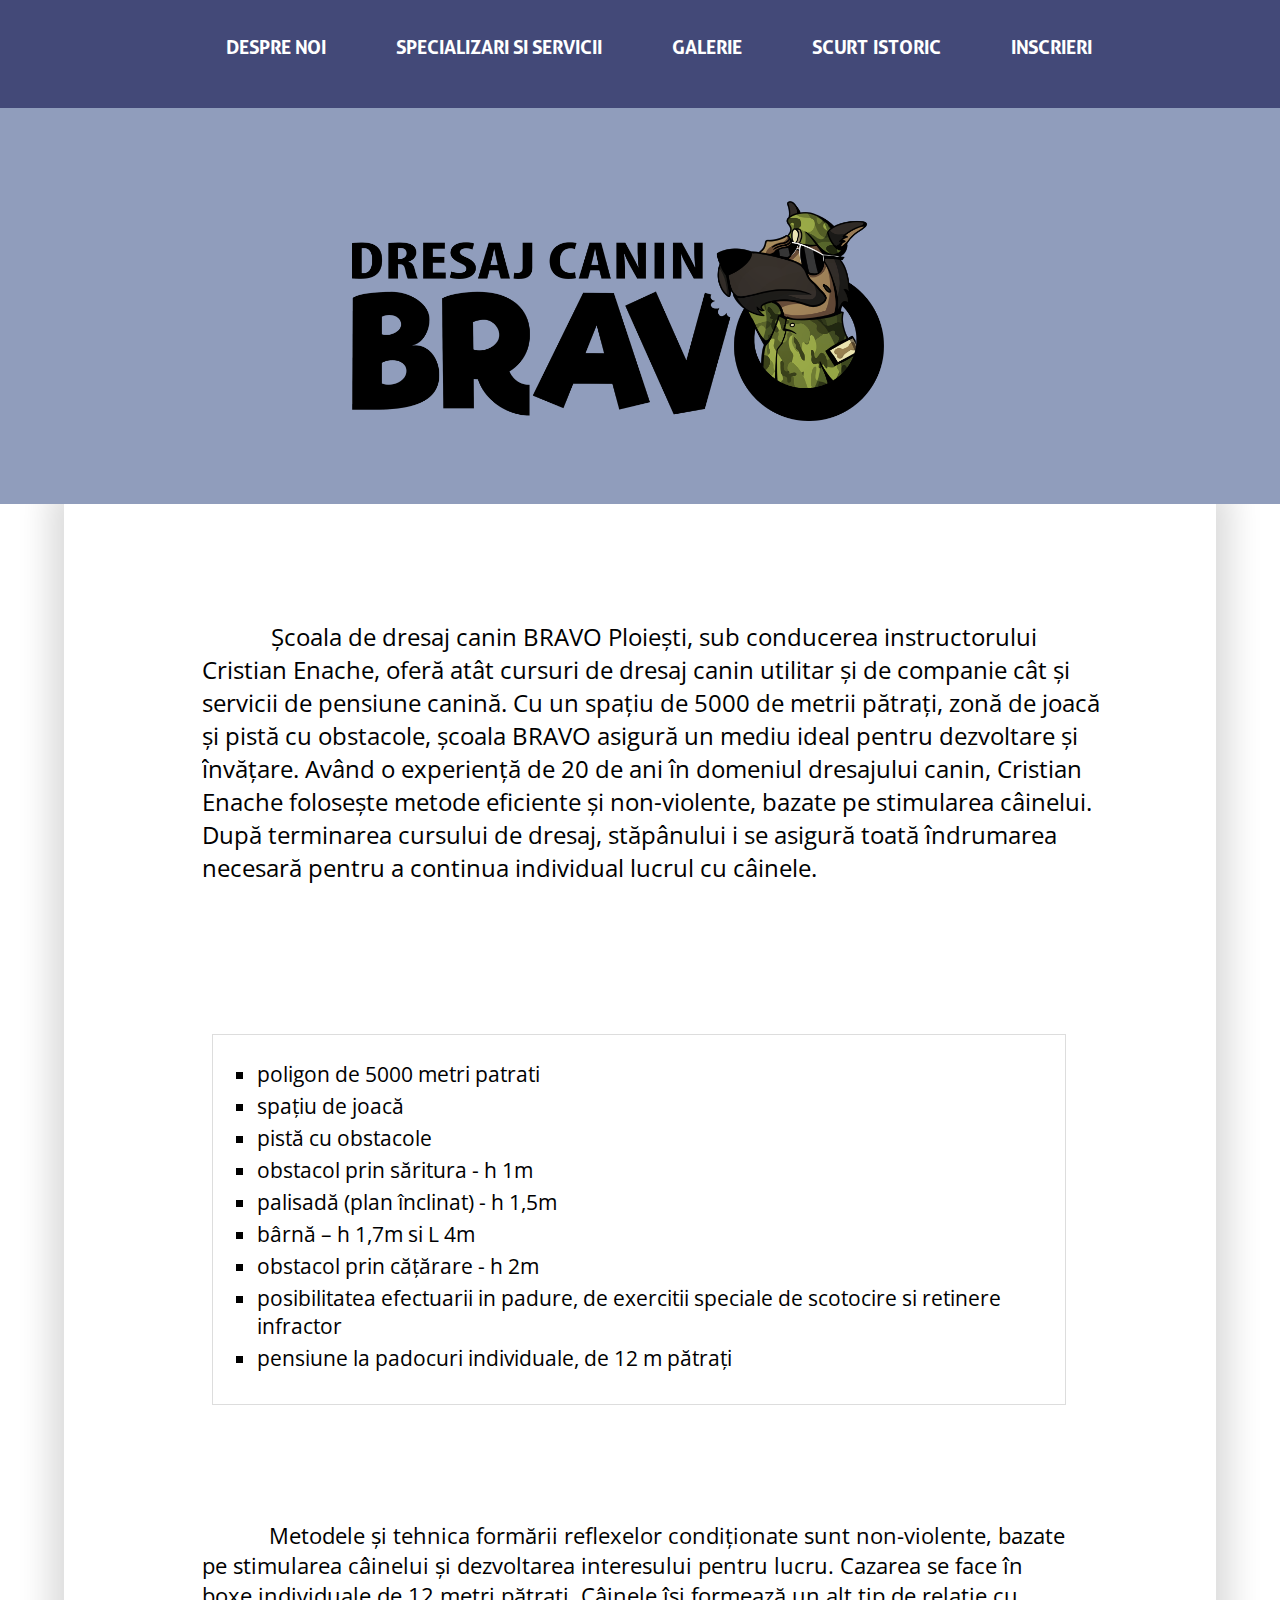
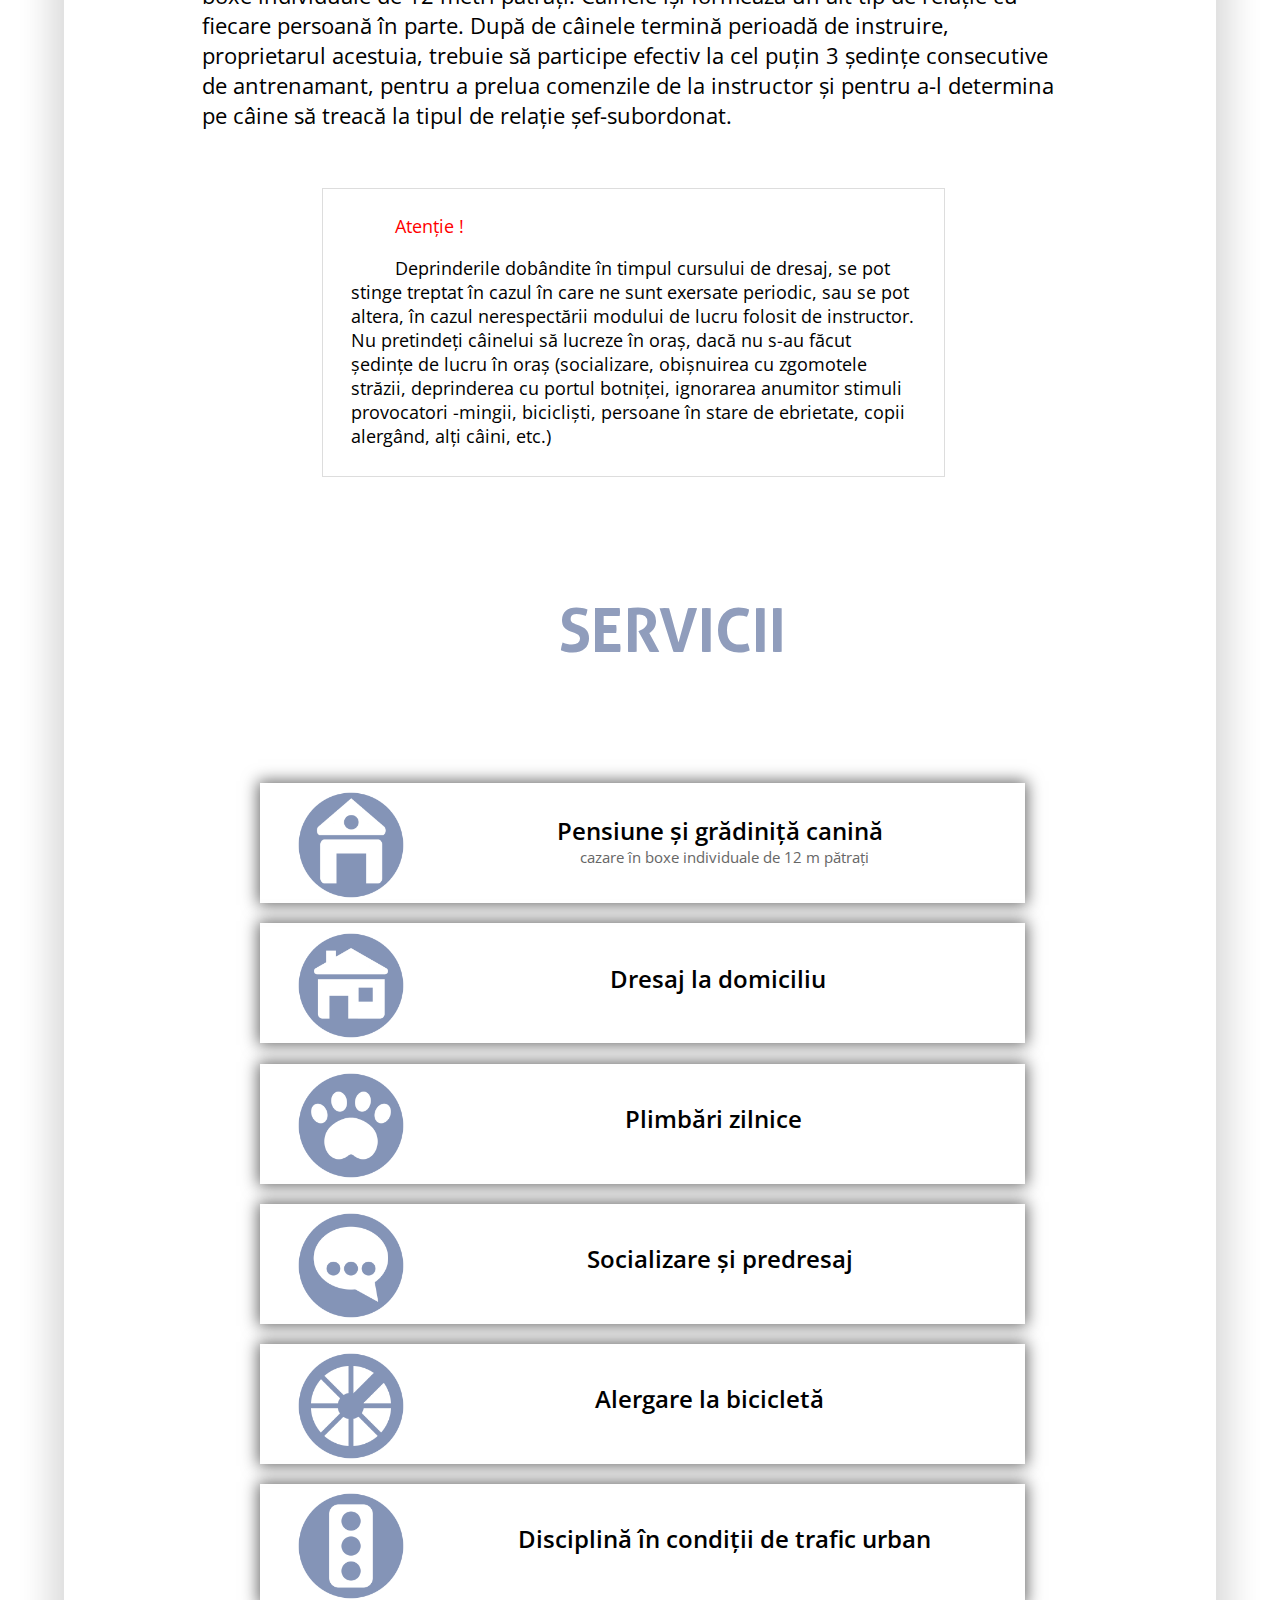
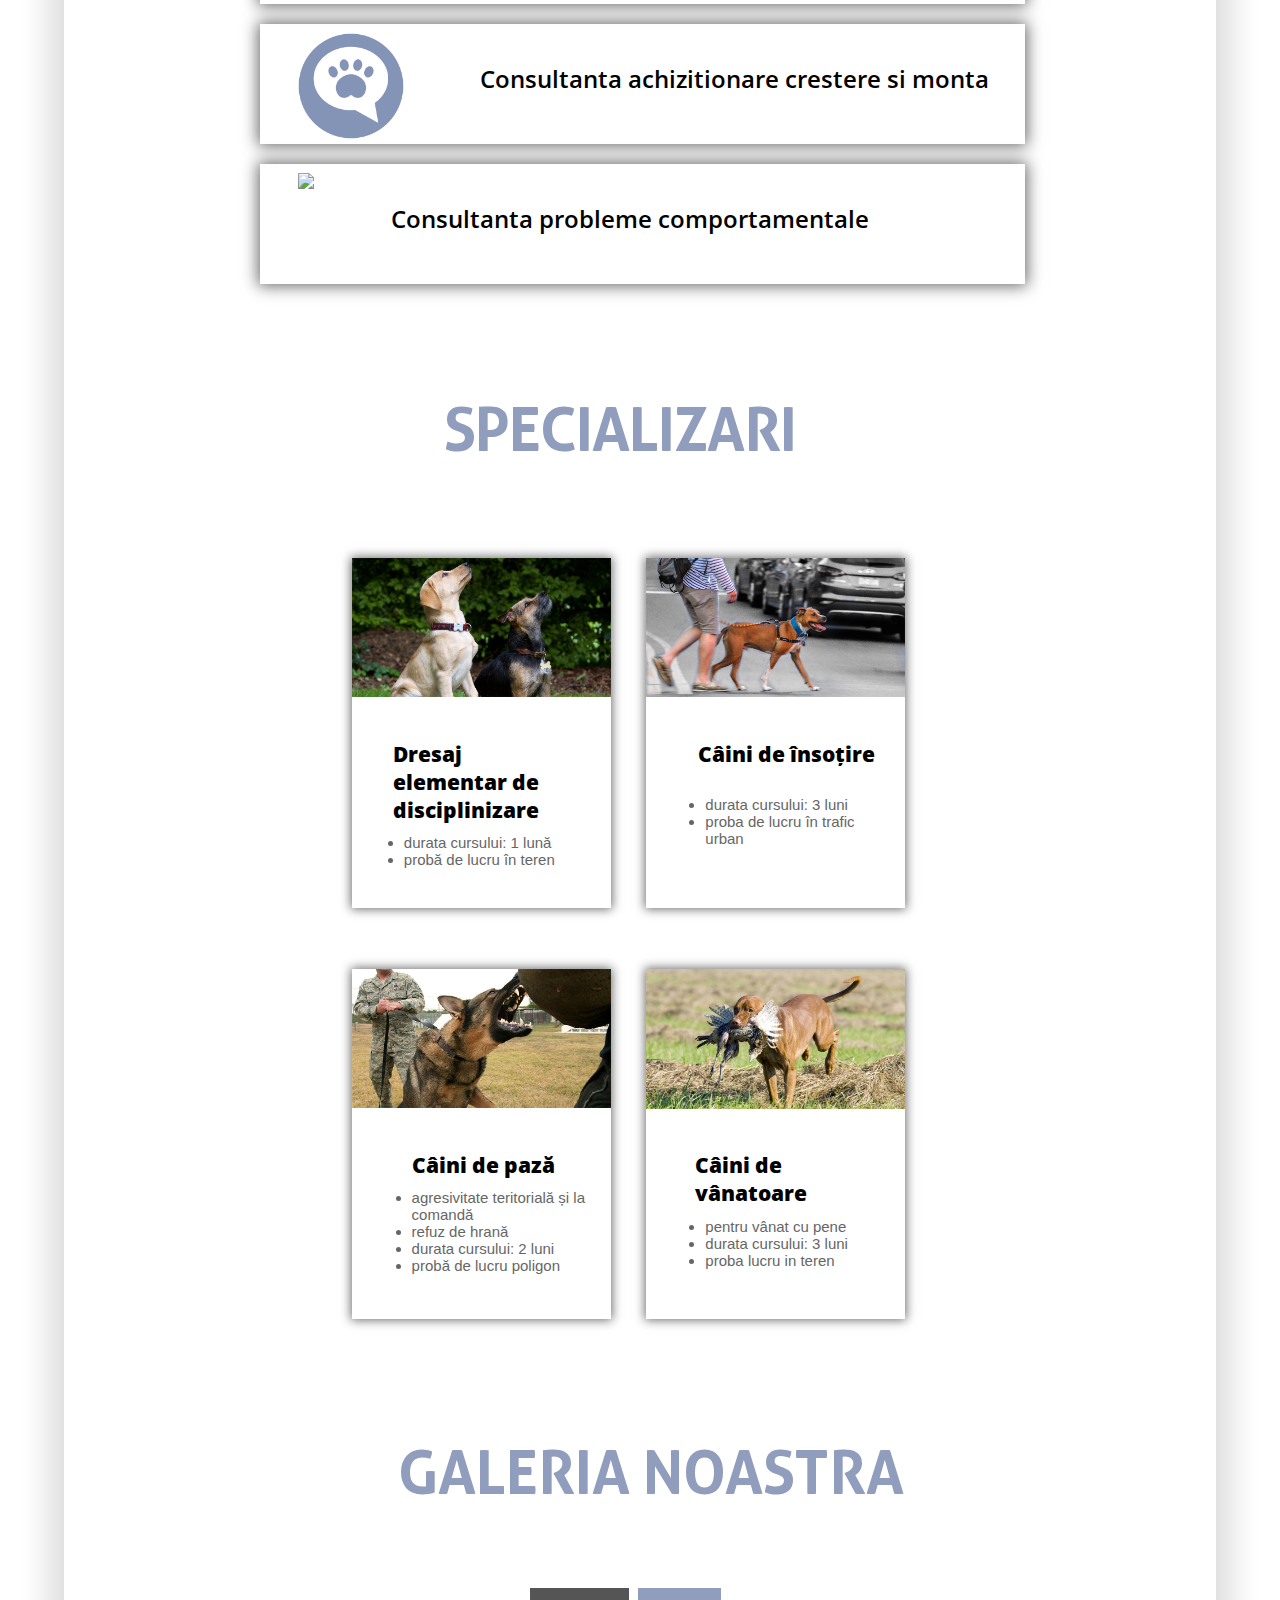
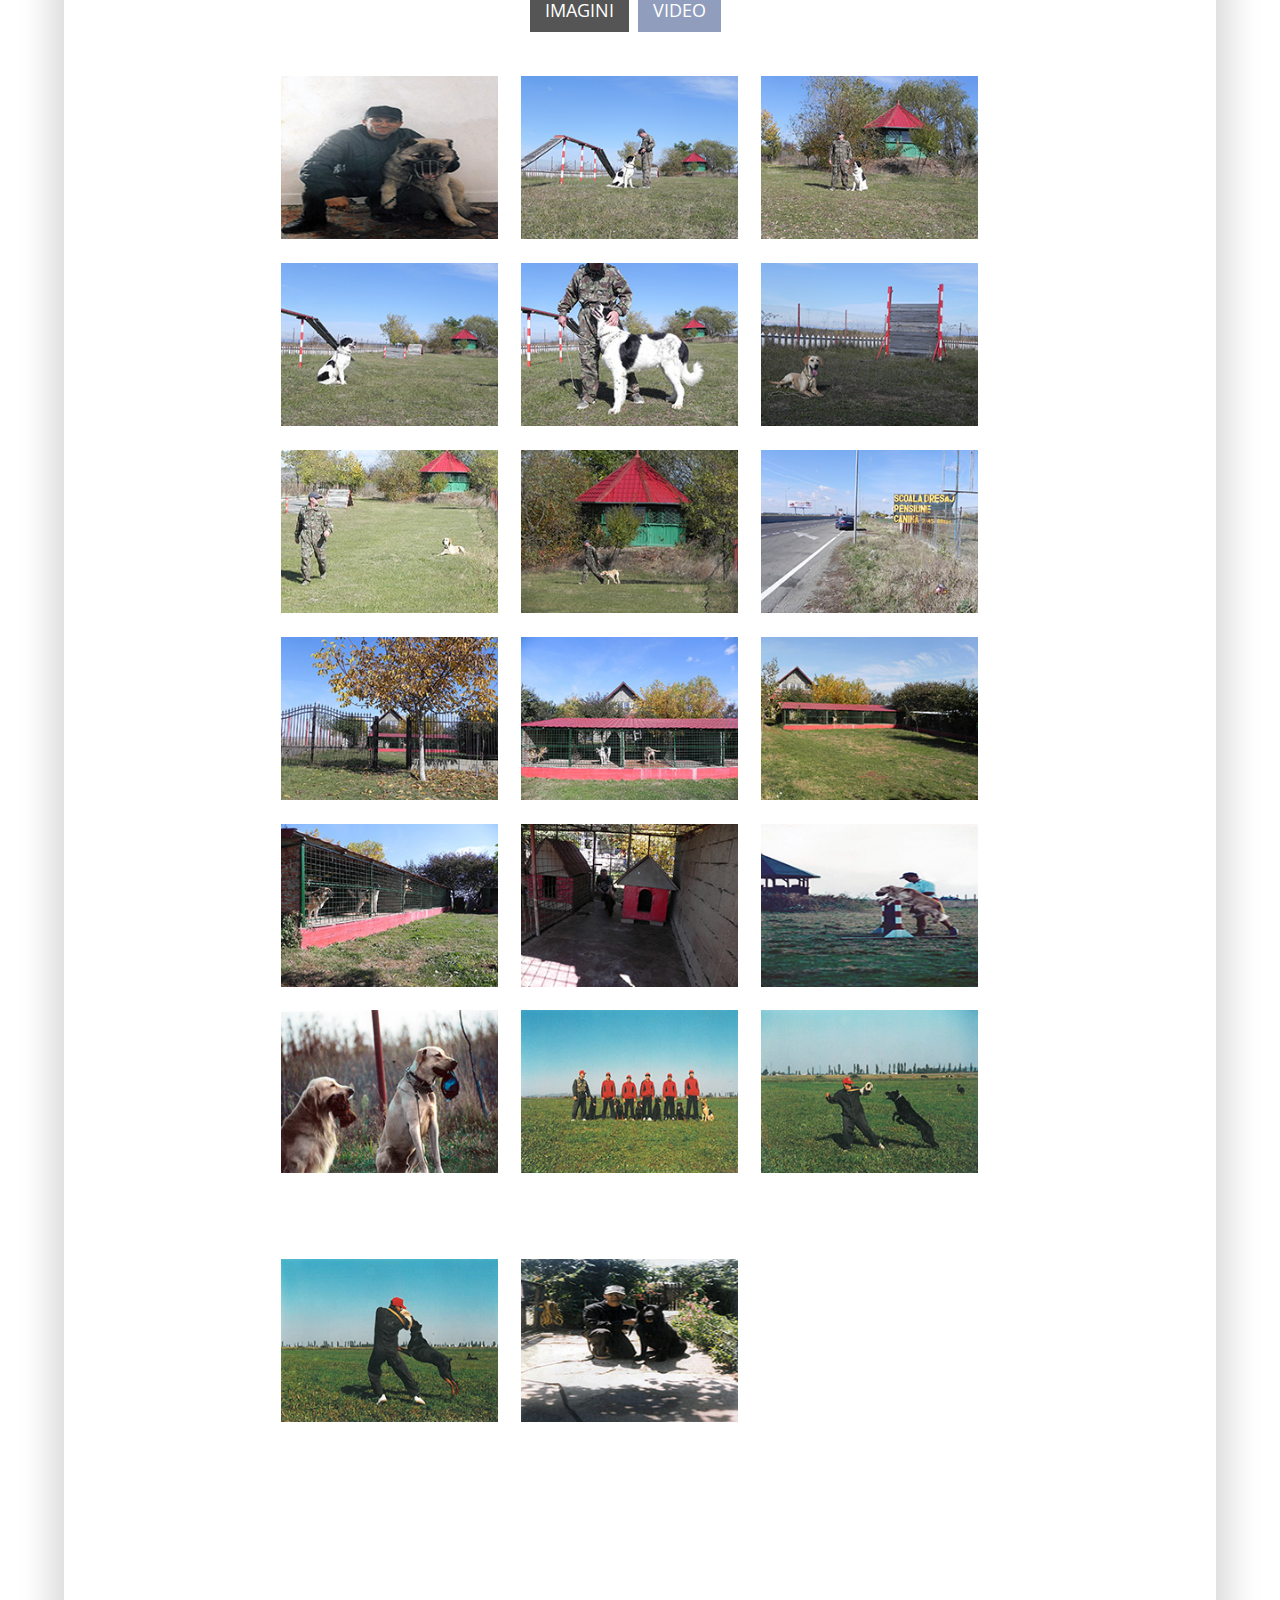
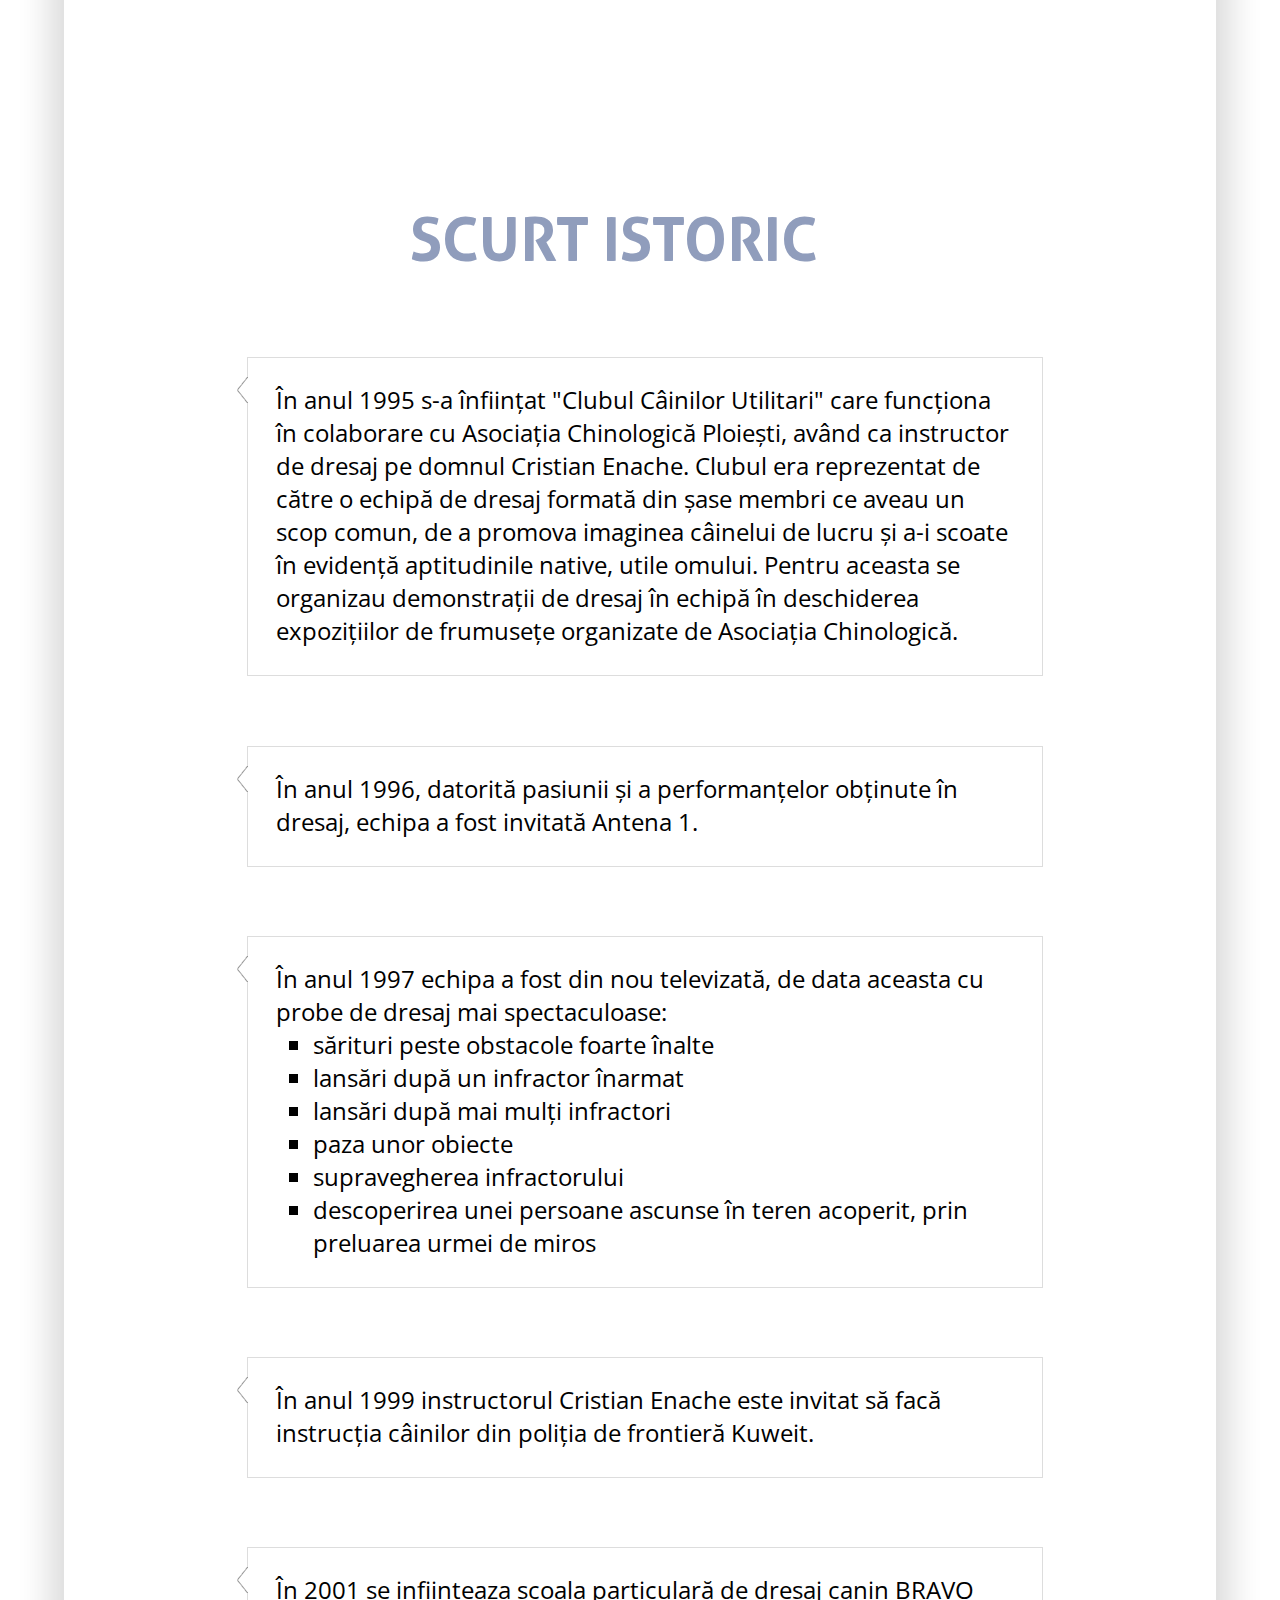
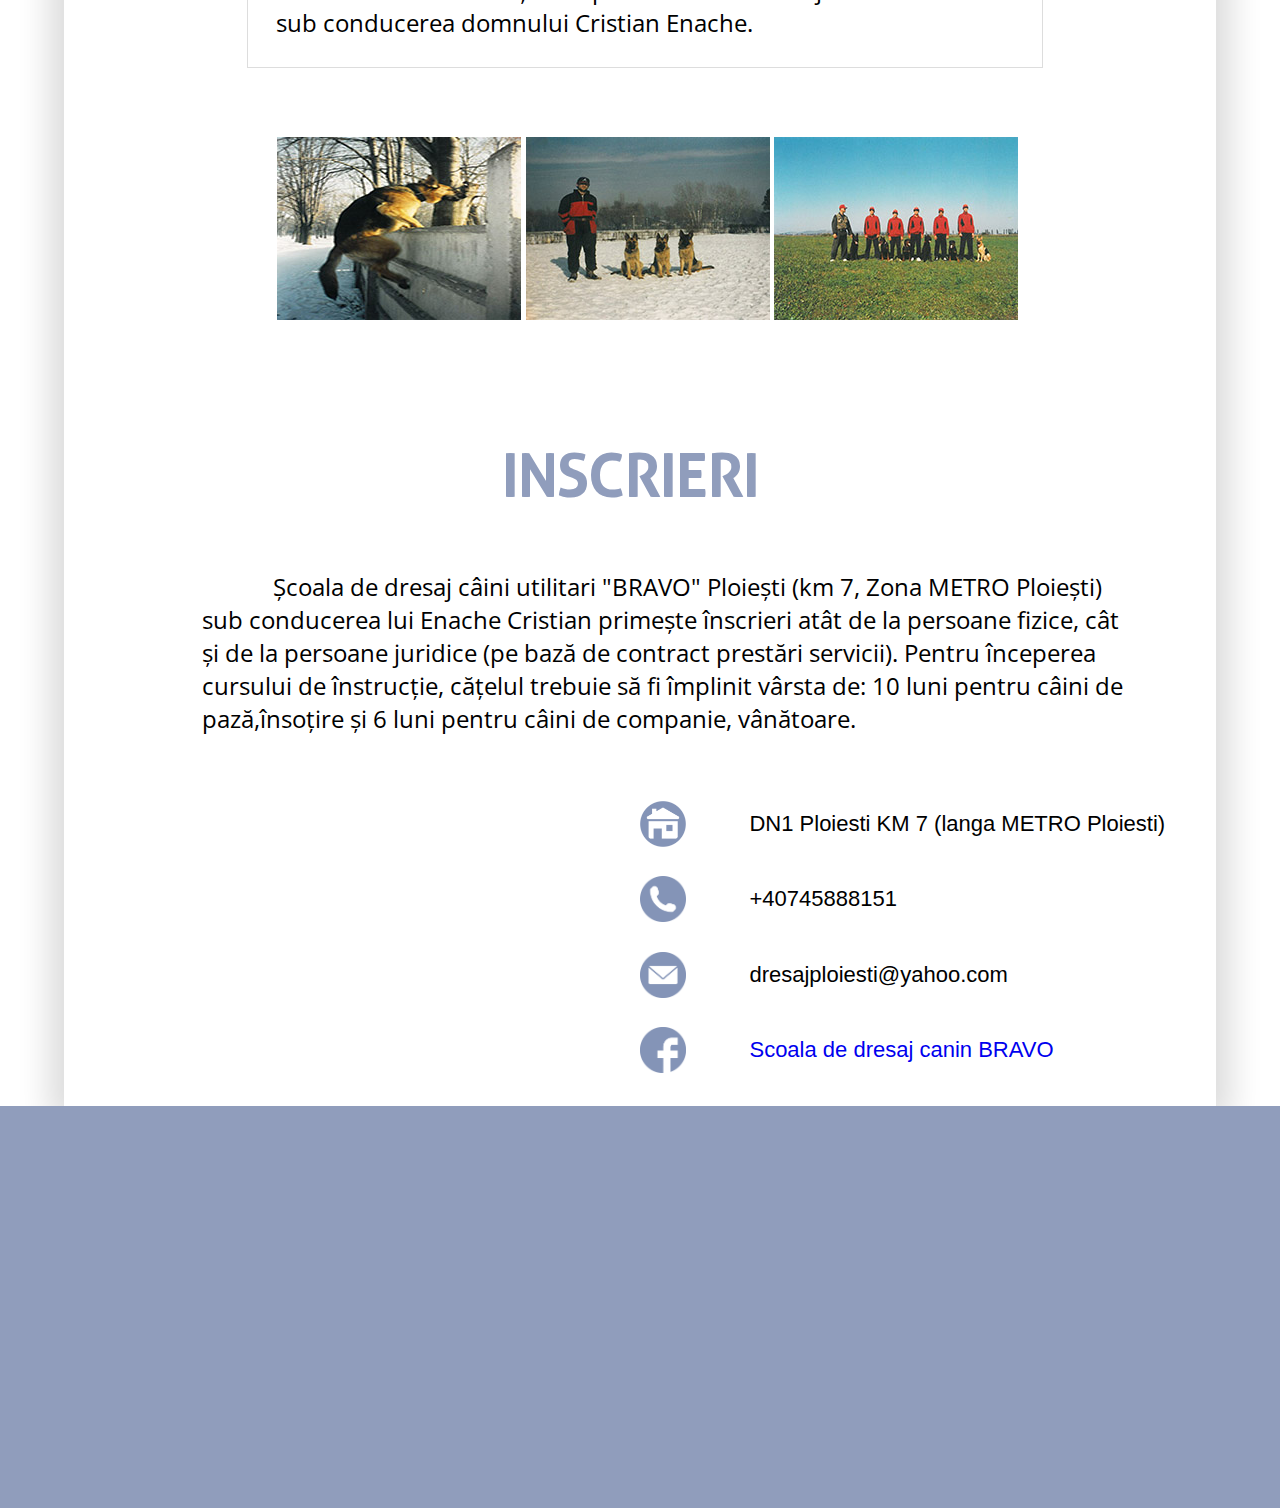
==== commit 2b5c850d: "#" ====
--- a/index.html
+++ b/index.html
@@ -11,7 +11,7 @@
 <link href="css/style.css" rel="stylesheet" type="text/css" media="all" />
 <meta name="viewport" content="width=device-width, initial-scale=1, maximum-scale=1">
 <meta http-equiv="Content-Type" content="text/html; charset=utf-8" />
-<meta name="description" content="Dresaj caini in Ploiesti, cursuri de baza si avansat. Dresaj la clasa, sedinte individuale de dresaj. Servicii de pensiune canina, dresaj la domiciliu, plimbari, consultanta comportament, socializare pentru caini de paza, caini de vanatoare, caini de companie.">
+<meta name="description" content="Școala de dresaj canin BRAVO ploiesti instruiește câini de companie, însoțire, pază, protecție și vânătoare. De asemenea, oferim servicii de predresaj, pensiune canină, consultanță pentru devieri comportamentale, dresaj la domiciliu, plimbări zilnice și disciplinizare în condiții de trafic urban, scoala de dresaj ploiesti, dresaj ploiesti, dresaj canin ploiesti.">
 <meta name="keywords" content="dresaj, pensiune canina, dresaj caini ploiesti, dresaj canin de paza, dresaj caini de companie, dresaj caini de vanatoare, servicii dresaj, dresaj canin ploiesti, dresaj ploiestidresaj, dresaj caini, dresaj caini ploiesti, dresaj canin pret, dresaj canin ploiesti, dresaj ploiesti">
 <script type="text/javascript" src="https://ajax.googleapis.com/ajax/libs/jquery/1.9.1/jquery.min.js"></script>
 <script type="text/javascript" src="js/move-top.js"></script>
@@ -157,9 +157,9 @@
 		 	  <div class="menu">
 			   		<ul>
 						<li id="despre-noi-li"><a class="hand-pointer">Despre noi</a></li>
+						<li id="servicii-li"><a class="hand-pointer">Specializari si servicii</a></li>
 						<li id="galerie-li"><a class="hand-pointer">Galerie</a></li>
 						<li id="scurt-istoric-li"><a class="hand-pointer">Scurt istoric</a></li>
-						<li id="servicii-li"><a class="hand-pointer">Specializari si servicii</a></li>
 						<li id="inscrieri-li"><a class="hand-pointer">Inscrieri</a></li>
 					</ul>
 					<div class="clear"></div>
@@ -196,7 +196,6 @@
 					</div>
 				</div>
 				 <span class="span_1_of_2" >
-				     <h4 class="htitle-descriere">Descriere</h4>
 				     	<div class="about-desc">
 			     			<div class="box-4 clearfix text-align-center">
 	  							<div class="extra-wrap">
@@ -219,15 +218,14 @@
 						</div>
 				       </div>
 				     </span>
-				     <div class = "divider-space">
+				     <div class = "divider-space-five">
 				     </div>
      				<span class="span_1_of_2">
-				     <h4 class="htitle-metode-dresaj">Metode de dresaj</h4>
 				     	<div class="about-desc">
 				     		<div class="extra-wrap text-align-center">
 				     			<div class="inside">
-				     				<span class="text1">
-	     								<span class=halign></span>
+				     				<span class="text1 desc-dresaj">
+	     								<span class="halign"></span>
 				         					 Metodele și tehnica formării reflexelor condiționate sunt non-violente, bazate pe stimularea câinelui și dezvoltarea interesului pentru lucru. Cazarea se face în boxe individuale de 12 metri pătrați. Câinele își formează un alt tip de relație cu fiecare persoană în parte. După de câinele termină perioadă de instruire, proprietarul acestuia, trebuie să participe efectiv la cel puțin 3 ședințe consecutive de antrenamant, pentru a prelua comenzile de la instructor și pentru a-l determina pe câine să treacă la tipul de relație șef-subordonat.  
 				          			</span>
 				          		</div>
@@ -236,13 +234,14 @@
 	  							<div class="extra-wrap ">
 					     			<div class="inside">
 					     				<span class="text1 alert">
-	     								<span class=halign></span>
+	     								<span class="halign"></span>
 	  										Atenție ! 
 	  									</span><br><br>
 					     				<span class="text1">
-	     								<span class=halign></span>
+	     								<span class="halign desc-dresaj-alert"></span>
 	 										Deprinderile dobândite în timpul cursului de dresaj, se pot stinge treptat în cazul în care ne sunt exersate periodic, sau se pot altera, în cazul nerespectării modului de lucru folosit de instructor. Nu pretindeți câinelui să lucreze în oraș, dacă nu s-au făcut ședințe de lucru în oraș (socializare, obișnuirea cu zgomotele străzii, deprinderea cu portul botniței, ignorarea anumitor stimuli provocatori -mingii, bicicliști, persoane în stare de ebrietate, copii alergând, alți câini, etc.)
-	 									</span>
+	 									</span><div id="servicii">
+			</div>
 	 								</div>
 	 							</div>
 	 						</div>
@@ -252,7 +251,114 @@
 
 			  <div class="clear"></div> 
 			</div>
-			<div id="galerie" class="divider-space-five">
+			<div class="divider-space"></div>
+			
+		   <div>
+				<div class="heading4">
+			 		<h5 class="htitle-servicii">Servicii</h5>
+				</div>
+			     <div class="section group divider-space servicii-rows">
+				     	<div class="two-cards-servicii">
+				     		<img class="cards-image-servicii" src="/images/dresaj/6.png"/>
+				     		<div class="class-text-servicii-1">
+				     			<p class="text1">Pensiune și grădiniță canină </p>
+				     		 	<ul class="card-servicii-list"><li>cazare în boxe individuale de 12 m pătrați</li></ul>
+				     		 </div>
+				     	</div>
+						<div class="clear-all divider-space-two"></div> 
+				     	<div class="two-cards-servicii">
+				     		<img class="cards-image-servicii" src="/images/dresaj/1.png"/>
+				     		<p class="text1 class-text-servicii-2">Dresaj la domiciliu</p>
+				     	</div>
+						<div class="clear-all divider-space-two"></div> 
+				     	<div class="two-cards-servicii">
+				     		<img class="cards-image-servicii" src="/images/dresaj/2.png"/>
+				     		<p class="text1 class-text-servicii-3">Plimbări zilnice</p>
+				     	</div>
+						<div class="clear-all divider-space-two"></div> 	
+				     	<div class="two-cards-servicii">
+				     		<img class="cards-image-servicii" src="/images/dresaj/3.png"/>
+				     		<p class="text1 class-text-servicii-4">Socializare și predresaj</p>
+				     	</div>
+						<div class="clear-all divider-space-two"></div> 
+				     	<div class="two-cards-servicii">
+				     		<img class="cards-image-servicii" src="/images/dresaj/4.png" />
+				     		<p class="text1 class-text-servicii-5">Alergare la bicicletă</p>
+				     	</div>
+						<div class="clear-all divider-space-two"></div> 
+				     	<div class="two-cards-servicii">
+				     		<img class="cards-image-servicii" src="/images/dresaj/5.png" />
+				     		<p class="text1 class-text-servicii-6">Disciplină în condiții de trafic urban</p>
+				     	</div>
+						<div class="clear-all divider-space-two"></div> 
+				     	<div class="two-cards-servicii">
+				     		<img class="cards-image-servicii" src="/images/dresaj/7.png" />
+				     		<p class="text1 class-text-servicii-7">Consultanta achizitionare crestere si monta</p>
+				     	</div>
+						<div class="clear-all divider-space-two"></div> 
+				     	<div class="two-cards-servicii">
+				     		<img class="cards-image-servicii" src="/images/dresaj/8.png/" />
+				     		<p class="text1 class-text-servicii-8">Consultanta probleme comportamentale</p>
+				     	</div>
+					<div class="clear"></div> 
+		   			</div>
+			  </div>
+			  <div class="clear"></div> 
+			  <div style="margin-top:10%;">
+			   		<div class="heading4 divider-space-five">
+					 	<h2 class="htitle-specializari divider-space-five">Specializari</h2>
+					</div>
+					<div class="section group divider-space-five">
+				     	<div class="card-row-specializari">
+					     	<div class="two-card-row-specializari two-card-specializari-space">
+					     		<img style="width:100%;" src="/images/dresaj/specializari/disciplina.jpg"/>
+					     		<p class="text1 card-text-specializari-1">Dresaj elementar de disciplinizare 
+					     		 </p>
+					     		 <ul class="card-list-specializari-1">
+					     		 	<li>durata cursului: 1 lună</li>
+					     		 	<li>probă de lucru în teren</li>
+					     		 </ul>
+					     	</div>
+					     	<div class="two-card-row-specializari">
+					     		<img style="width:100%;" src="/images/dresaj/specializari/insotire.jpg"/>
+					     		<p class="text1 card-text-specializari-2">Câini de însoțire
+					     		 </p>
+					     		 <ul class="card-list-specializari-2">
+					     		 	<li>durata cursului: 3 luni</li>
+					     		 	<li>proba de lucru în trafic urban</li>
+					     		 </ul>
+					     	</div>
+					    </div>
+			     		<div style="height:1px;"></div>
+					    <div class="card-row-after-specializari">
+					     	<div class="two-card-row-specializari two-card-specializari-space">
+					     		<img style="width:100%;" src="/images/dresaj/specializari/paza.jpg"/>
+					     		<p class="text1 card-text-specializari-3">Câini de pază
+					     		 </p>
+					     		 <ul class="card-list-specializari-3">
+					     		 	<li>agresivitate teritorială și la comandă</li>
+					     		 	<li>refuz de hrană</li>
+					     		 	<li>durata cursului: 2 luni</li>
+					     		 	<li>probă de lucru poligon</li>
+					     		 </ul>
+					     	</div>
+					     	<div class="two-card-row-specializari two-card-specializari-space">
+					     		<img style="width:100%;" src="/images/dresaj/specializari/hunting-dog.jpg"/>
+					     		<p class="text1 card-text-specializari-4">Câini de vânatoare
+					     		 </p>
+					     		 <ul class="card-list-specializari-4">
+					     		 	<li>pentru vânat cu pene</li>
+					     		 	<li>durata cursului: 3 luni</li>
+					     		 	<li>proba lucru in teren</li>
+					     		 </ul>
+					     	</div>
+					    </div>
+						<div class="clear"></div> 
+				    </div>
+			</div>
+			<div id="galerie">
+			</div>
+			<div class="divider-space-five">
 			</div>
 
 			<div class="divider-space"></div>
@@ -266,7 +372,7 @@
 						<li ><span id="filter-video" class="filter" data-filter="video">Video</span></li>
 					</ul>
 					<div class="clear"></div>
-				    <div id="portfoliolist" style="margin-left:20%;">
+				    <div id="portfoliolist" class="galerie">
 						<div class="portfolio imgini mix_all image-hide" data-cat="imgini">
 							<div class="portfolio-wrapper">	
 								<div class="gallery">				
@@ -534,8 +640,6 @@
                      </div>
 				     <div class="clear"></div> 
 					 </li>
-					<div id="servicii">
-					</div>
 					 <li class="grid_1">
 					 	<div class="box-4 clearfix inscrieri-bubble">
                         <div class="extra-wrap">
@@ -559,7 +663,7 @@
 						</a>
 					</div>
 				</div>
-			</div>	
+			</div>
 			<div class="portfolio imgini mix_all image-hide" data-cat="imgini">
 				<div class="portfolio-wrapper">	
 					<div class="gallery">				
@@ -578,113 +682,7 @@
 					</div>
 				</div>
 			</div>
-	</div>
-	<div class="divider-space"></div>
-   <div>
-		<div class="heading4">
-	 		<h5 class="htitle-servicii">Servicii</h5>
-		</div>
-	     <div class="section group divider-space-five">
-	     	<div class="card-row-servicii">
-		     	<div class="two-cards-servicii cards-space-servicii">
-		     		<img class="cards-image-servicii" src="/images/dresaj/6.png"/>
-		     		<p class="text1 class-text-servicii-1">Pensiune și grădiniță canină </p>
-		     		 <ul class="card-servicii-list"><li>cazare în boxe individuale de 12 m pătrați</li></ul>
-		     	</div>
-		     	<div class="two-cards-servicii">
-		     		<img class="cards-image-servicii" src="/images/dresaj/1.png/">
-		     		<p class="text1 class-text-servicii-2">Dresaj la domiciliu</p>
-		     	</div>
-	     	</div>
-
-	     	<div style="height:1px;">
-	     	</div>
-	     	<div class="three-card-row-servicii">
-		     	<div class="three-cards-servicii cards-space-servicii">
-		     		<img class="cards-image-servicii" src="/images/dresaj/2.png"/>
-		     		<p class="text1 class-text-servicii-3">Plimbări zilnice</p>
-		     	</div>
-		     	<div class="three-cards-servicii cards-space-servicii">
-		     		<img class="cards-image-servicii" src="/images/dresaj/3.png/">
-		     		<p class="text1 class-text-servicii-4">Socializare și predresaj</p>
-		     	</div>
-		     	<div class="three-cards-servicii">
-		     		<img class="cards-image-servicii" src="/images/dresaj/4.png/">
-		     		<p class="text1 class-text-servicii-5">Alergare la bicicletă</p>
-		     	</div>
-		    </div>
-
-	     	<div style="height:1px;">
-	     	</div>
-	     	<div class="three-card-row-servicii">
-		     	<div class="three-cards-servicii cards-space-servicii">
-		     		<img class="cards-image-servicii" src="/images/dresaj/5.png/">
-		     		<p class="text1 class-text-servicii-6">Disciplină în condiții de trafic urban</p>
-		     	</div>
-		     	<div class="three-cards-servicii cards-space-servicii">
-		     		<img class="cards-image-servicii" src="/images/dresaj/7.png/">
-		     		<p class="text1 class-text-servicii-7">Consultanta achizitionare crestere si monta</p>
-		     	</div>
-		     	<div class="three-cards-servicii">
-		     		<img class="cards-image-servicii" src="/images/dresaj/8.png/">
-		     		<p class="text1 class-text-servicii-8">Consultanta probleme comportamentale</p>
-		     	</div>
-		     </div>
-			<div class="clear"></div> 
-   		</div>
-	  </div>
-	  <div style="margin-top:10%;">
-	   		<div class="heading4 divider-space-five">
-			 	<h2 class="htitle-specializari divider-space-five">Specializari</h2>
-			</div>
-			<div class="section group divider-space-five">
-		     	<div class="card-row-specializari">
-			     	<div class="one-card-row-specializari">
-			     		<img style="width:100%;" src="/images/dresaj/specializari/disciplina.jpg"/>
-			     		<p class="text1 card-text-specializari-1">Dresaj elementar de disciplinizare 
-			     		 </p>
-			     		 <ul class="card-list-specializari-1">
-			     		 	<li>durata cursului: 1 lună</li>
-			     		 	<li>probă de lucru în teren</li>
-			     		 </ul>
-			     	</div>
-			    </div>
-	     		<div style="height:1px;"></div>
-			    <div class="card-row-after-specializari">
-			     	<div class="three-card-specializari three-card-specializari-space">
-			     		<img style="width:100%;" src="/images/dresaj/specializari/insotire.jpg"/>
-			     		<p class="text1 card-text-specializari-2">Câini de însoțire
-			     		 </p>
-			     		 <ul class="card-list-specializari-2">
-			     		 	<li>durata cursului: 3 luni</li>
-			     		 	<li>proba de lucru în trafic urban</li>
-			     		 </ul>
-			     	</div>
-			     	<div class="three-card-specializari three-card-specializari-space">
-			     		<img style="width:100%;" src="/images/dresaj/specializari/paza.jpg"/>
-			     		<p class="text1 card-text-specializari-3">Câini de pază
-			     		 </p>
-			     		 <ul class="card-list-specializari-3">
-			     		 	<li>agresivitate teritorială și la comandă</li>
-			     		 	<li>refuz de hrană</li>
-			     		 	<li>durata cursului: 2 luni</li>
-			     		 	<li>probă de lucru poligon</li>
-			     		 </ul>
-			     	</div>
-			     	<div class="three-card-specializari three-card-specializari-space">
-			     		<img style="width:100%;" src="/images/dresaj/specializari/hunting-dog.jpg"/>
-			     		<p class="text1 card-text-specializari-4">Câini de vânatoare
-			     		 </p>
-			     		 <ul class="card-list-specializari-4">
-			     		 	<li>pentru vânat cu pene</li>
-			     		 	<li>durata cursului: 3 luni</li>
-			     		 	<li>proba lucru in teren</li>
-			     		 </ul>
-			     	</div>
-			    </div>
-				<div class="clear"></div> 
-		    </div>
-		<span id="inscrieri"></span>
+			<span id="inscrieri"></span>	
 	</div>
    <div class="divider-space-five">
    </div>
--- a/css/style.css
+++ b/css/style.css
@@ -292,6 +292,11 @@
 	margin-top: 1%;
 }
 
+.divider-space-two{
+	height:1px;
+	margin-top: 2%;
+}
+
 .divider-space-five {
 	margin-top:5%;
 }
@@ -332,7 +337,11 @@
 	height:100%;
 }
 
-@media only screen and (max-width: 3500px) and (min-width: 2500px){
+.clear-all {
+	clear:both;
+}
+
+@media only screen and (max-width: 3500px) and (min-width: 2750px){
 	.menu{
 		margin-left:30%;
 	}
@@ -344,7 +353,7 @@
 	.initial-about {
 		width:78%;
 		margin-top:10%;
-		margin-bottom:8%;
+		margin-bottom:5%;
 		margin-left:12%;
 		font-size: 25px;
 	}
@@ -360,7 +369,7 @@
 	}
 
 	.htitle-galerie {
-		margin-left:30% !important;
+		margin-left:28% !important;
 		font-size:100px !important;
 	}
 
@@ -388,9 +397,20 @@
 		font-size:20px;
 	}
 
+	.desc-dresaj {
+		font-size:25px !important;
+		font-family: 'Open Sans';
+	}
+
+	.desc-dresaj-alert {
+		font-size:20px !important;;
+		font-family: 'Open Sans';
+	}
+
 	.text-align-center {
 		width:75%;
 		margin-left:12%;
+		margin-top:-5%;
 		font-size: 25px;
 	}
 
@@ -431,210 +451,219 @@
 		height:400px;
 	}
 
+	.galerie {
+		margin-left:16%;
+	}
+
 	.filters-center {
-		margin-right:45%;
-	}
-
-	.card-row-servicii {
-		margin-left:27.5%;
+		margin-right:48%;
+	}
+
+	.servicii-rows {
+		margin-left:15%;
+	}
+
+	.two-cards-servicii {
+		width:80%;
+		height:200px;
+		box-shadow: 0px 0px 15px 2px #696969;
+	}
+
+	.cards-image-servicii {
+		margin-top:0.6%;
+		margin-left:5%;
+		height:92%;
+		float:left;
+	}
+
+	.card-servicii-list {
+		margin-left:12%;
+		list-style-type:none !important;
+		margin-right:10%;
+		font-size:25px;
+	}
+
+	.class-text-servicii-1 {
+		margin-top:3%;
+		margin-left:15%;
+		float:left;
+		width:50%;
+		font-size:50px;
+		font-family: 'Open Sans';
+	}
+
+	.class-text-servicii-1 li {
+		color:#666666 !important;
+	}
+
+	.class-text-servicii-1 p {
+		font-weight:600;
+	}
+
+	.class-text-servicii-2 {
+		margin-top:4%;
+		margin-left:23%;
+		float:left; 
+		font-size:50px;
+		font-weight:600;
+		width:50%;
+		font-family: 'Open Sans';
+	}
+
+	.class-text-servicii-3 {
+		margin-top:4%;
+		margin-left:26%;
+		float:left; 
+		font-size:50px;
+		font-weight:600;
+		width:50%;
+		font-family: 'Open Sans';
+	}
+
+	.class-text-servicii-4 {
+		margin-top:4%;
+		margin-left:20%;
+		float:left; 
+		font-size:50px;
+		font-weight:600;
+		width:50%;
+		font-family: 'Open Sans';
+	}
+
+	.class-text-servicii-5 {
+		margin-top:4%;
+		margin-left:23%;
+		float:left; 
+		font-size:50px;
+		font-weight:600;
+		width:50%;
+		font-family: 'Open Sans';
+	}
+
+	.class-text-servicii-6 {
+		margin-top:4%;
+		margin-left:10%;
+		float:left; 
+		font-size:50px;
+		font-weight:600;
+		width:70%;
+		font-family: 'Open Sans';
+	}
+
+	.class-text-servicii-7 {
+		margin-top:4%;
+		margin-left:6%;
+		float:left; 
+		font-size:50px;
+		font-weight:600;
+		width:75%;
+		font-family: 'Open Sans';
+	}
+
+	.class-text-servicii-8 {
+		margin-top:4%;
+		margin-left:6%;
+		float:left; 
+		font-size:50px;
+		font-weight:600;
+		width:75%;
+		font-family: 'Open Sans';
+	}
+
+	.card-row-specializari {
+		margin-left:25%;
 		display:block;
 		clear: both;
 	}
 
-	.three-card-row-servicii {
-		margin-left:13%;
+	.card-row-after-specializari {
+		margin-left:25%;
 		display:block;
 		clear: both;
-		margin-top:450px;
-	}
-
-	.two-cards-servicii {
+		margin-top:660px;
+	}
+
+	.two-card-row-specializari {
 		width:30%;
-		height:420px;
-		display:block;
+		height:600px;
 		float:left;
 		box-shadow: 0px 0px 10px 1px #696969;
 	}
 
-	.three-cards-servicii {
-		width:26%;
-		height:420px;
-		float:left;
-		box-shadow: 0px 0px 10px 1px #696969;
-	}
-
-	.cards-image-servicii {
-		margin-left:30%;
-		margin-top:8%;
-		width:40%;
-	}
-
-	.card-servicii-list {
+	.two-card-specializari-space {
+		margin-right:4%;
+	}
+
+	.card-text-specializari-1 {
+		margin-top:15%;
+		font-weight: 900;
 		margin-left:20%;
-		list-style-type:square;
-		margin-right:10%;
-		font-size:25px;
-	}
-
-	.cards-space-servicii {
-		margin-right:4%;
-	}
-
-	.class-text-servicii-1 {
-		margin-top:15%; 
-		margin-left:15%;
-		width:70%;
-		font-size:25px;
-		font-family: 'Open Sans';
-	}
-
-	.class-text-servicii-2 {
-		margin-top:15%; 
-		margin-left:25%; 
-		font-size:25px;
-		width:70%;
-		font-family: 'Open Sans';
-	}
-
-	.class-text-servicii-3 {
-		margin-top:15%; 
-		margin-left:28%;
-		font-size:25px;
-		width:70%;
-		font-family: 'Open Sans';
-	}
-
-	.class-text-servicii-4 {
-		margin-top:15%; 
-		margin-left:20%;
-		font-size:25px;
-		width:70%;
-		font-family: 'Open Sans';
-	}
-
-	.class-text-servicii-5 {
-		margin-top:15%; 
-		margin-left:25%;
-		font-size:25px;
-		width:70%;
-		font-family: 'Open Sans';
-	}
-
-	.class-text-servicii-6 {
-		margin-top:15%; 
-		margin-left:15%; 
-		font-size:25px;
-		width:70%;
-		font-family: 'Open Sans';
-	}
-
-	.class-text-servicii-7 {
-		margin-top:15%; 
-		margin-left:20%;
-		width:70%;
-		font-size:25px;
-		font-family: 'Open Sans';
-	}
-
-	.class-text-servicii-8 {
-		margin-top:15%; 
-		margin-left:20%;
-		font-size:25px;
-		width:70%;
-		font-family: 'Open Sans';
-	}
-
-	.card-row-specializari {
-		margin-left:39%;
-		display:block;
-		clear: both;
-	}
-
-	.card-row-after-specializari {
-		margin-left:13%;
-		display:block;
-		clear: both;
-		margin-top:580px;
-	}
-
-	.one-card-row-specializari {
-		width:37%;
-		height:550px;
-		float:left;
-		box-shadow: 0px 0px 10px 1px #696969;
-		margin-right:4%;
-	}
-
-	.three-card-specializari {
-		width:26%;
-		height:550px;
-		float:left;
-		box-shadow: 0px 0px 10px 1px #696969;
-
-	}
-
-	.three-card-specializari-space {
-		margin-right:4%;
-	}
-
-	.card-text-specializari-1 {
-		margin-top:15%; 
-		margin-left:15%;
-		font-size:25px;
+		font-size:32px;
 		width:70%;
 		font-family: 'Open Sans';
 	}
 
 	.card-list-specializari-1 {
-		margin-left:20%;
-		font-size:25px;
-		list-style-type:square;
+		margin-left:23%;
+		margin-top:4%;
+		font-size:22px;
+		color:#666666;
+		list-style-type:disc;
 		margin-right:10%;
 	}
 
 	.card-text-specializari-2 {
 		margin-top:15%;
-		margin-left:15%;
-		font-size:25px;
+		margin-left:25%;
+		font-weight: 900;
+		font-size:32px;
 		width:70%;
 		font-family: 'Open Sans';
 	}
 
 	.card-list-specializari-2 {
-		margin-left:20%;
-		list-style-type:square;
+		margin-left:26%;
+		margin-top:11%;
+		color:#666666;
+		list-style-type:disc;
 		margin-right:10%;
-		font-size:25px;
+		font-size:22px;
 	}
 
 	.card-text-specializari-3 {
 		margin-top:15%;
-		margin-left:15%;
-		font-size:25px;
+		font-weight: 900;
+		margin-left:26%;
+		font-size:32px;
 		width:70%;
 		font-family: 'Open Sans';
 	}
 
 	.card-list-specializari-3 {
-		margin-left:20%;
-		list-style-type:square;
+		margin-left:26%;
+		margin-top:4%;
+		font-size:22px;
+		color:#666666;
+		list-style-type:disc;
 		margin-right:10%;
-		font-size:25px;
 	}
 
 	.card-text-specializari-4 {
 		margin-top:15%;
-		margin-left:15%;
-		font-family: 'Open Sans';
-		font-size:25px;
-		width:70%;
+		font-weight: 900;
+		margin-left:23%;
+		font-size:32px;
+		width:70%;
+		font-family: 'Open Sans';
 	}
 
 	.card-list-specializari-4 {
-		margin-left:20%;
-		list-style-type:square;
+		margin-left:26%;
+		margin-top:4%;
+		font-size:22px;
+		color:#666666;
+		list-style-type:disc;
 		margin-right:10%;
-		font-size:25px;
 	}
 
 	.footer-height {
@@ -642,7 +671,7 @@
 	}
 }
 
-@media only screen and (max-width: 2500px) and (min-width: 2000px){
+@media only screen and (max-width: 2750px) and (min-width: 2350px){
 	.menu{
 		margin-left:25%;
 	}
@@ -674,7 +703,7 @@
 	}
 
 	.htitle-galerie {
-		margin-left:27% !important;
+		margin-left:30% !important;
 		font-size:80px !important;
 	}
 
@@ -684,7 +713,7 @@
 	}
 
 	.htitle-servicii {
-		margin-left:41% !important;
+		margin-left: 40% !important;
 		font-size:80px !important;
 	}
 
@@ -700,6 +729,16 @@
 
 	.enum-descriere {
 		font-size: 17px;
+	}
+
+	.desc-dresaj {
+		font-size:22px !important;;
+		font-family: 'Open Sans';
+	}
+
+	.desc-dresaj-alert {
+		font-size:17px !important;;
+		font-family: 'Open Sans';
 	}
 
 	.text-align-center {
@@ -745,210 +784,220 @@
 		height:360px;
 	}
 
+	.galerie {
+		margin-left:18%;
+	}
+
 	.filters-center {
-		margin-right:43%;
-	}
-
-	.card-row-servicii {
-		margin-left:27.5%;
+		margin-right:46.5%;
+	}
+
+
+	.servicii-rows {
+		margin-left:15%;
+	}
+
+	.two-cards-servicii {
+		width:80%;
+		height:180px;
+		box-shadow: 0px 0px 15px 2px #696969;
+	}
+
+	.cards-image-servicii {
+		margin-top:1.2%;
+		margin-left:5%;
+		height:85%;
+		float:left;
+	}
+
+	.card-servicii-list {
+		margin-left:6%;
+		list-style-type:none !important;
+		margin-right:10%;
+		font-size:22px;
+	}
+
+	.class-text-servicii-1 {
+		margin-top:4%;
+		margin-left:18%;
+		float:left;
+		width:60%;
+		font-size:40px;
+		font-family: 'Open Sans';
+	}
+
+	.class-text-servicii-1 li {
+		color:#666666 !important;
+	}
+
+	.class-text-servicii-1 p {
+		font-weight:600;
+	}
+
+	.class-text-servicii-2 {
+		margin-top:5%;
+		margin-left:26%;
+		float:left; 
+		font-size:40px;
+		font-weight:600;
+		width:50%;
+		font-family: 'Open Sans';
+	}
+
+	.class-text-servicii-3 {
+		margin-top:5%;
+		margin-left:29%;
+		float:left; 
+		font-size:40px;
+		font-weight:600;
+		width:50%;
+		font-family: 'Open Sans';
+	}
+
+	.class-text-servicii-4 {
+		margin-top:5%;
+		margin-left:23%;
+		float:left; 
+		font-size:40px;
+		font-weight:600;
+		width:50%;
+		font-family: 'Open Sans';
+	}
+
+	.class-text-servicii-5 {
+		margin-top:5%;
+		margin-left:26%;
+		float:left; 
+		font-size:40px;
+		font-weight:600;
+		width:50%;
+		font-family: 'Open Sans';
+	}
+
+	.class-text-servicii-6 {
+		margin-top:5%;
+		margin-left:15%;
+		float:left; 
+		font-size:40px;
+		font-weight:600;
+		width:65%;
+		font-family: 'Open Sans';
+	}
+
+	.class-text-servicii-7 {
+		margin-top:5%;
+		margin-left:10%;
+		float:left; 
+		font-size:40px;
+		font-weight:600;
+		width:70%;
+		font-family: 'Open Sans';
+	}
+
+	.class-text-servicii-8 {
+		margin-top:5%;
+		margin-left:10%;
+		float:left; 
+		font-size:40px;
+		font-weight:600;
+		width:70%;
+		font-family: 'Open Sans';
+	}
+
+	.card-row-specializari {
+		margin-left:25%;
 		display:block;
 		clear: both;
 	}
 
-	.three-card-row-servicii {
-		margin-left:13%;
+	.card-row-after-specializari {
+		margin-left:25%;
 		display:block;
 		clear: both;
-		margin-top:430px;
-	}
-
-	.two-cards-servicii {
+		margin-top:550px;
+	}
+
+	.two-card-row-specializari {
 		width:30%;
-		height:400px;
-		display:block;
+		height:490px;
 		float:left;
 		box-shadow: 0px 0px 10px 1px #696969;
 	}
 
-	.three-cards-servicii {
-		width:26%;
-		height:400px;
-		float:left;
-		box-shadow: 0px 0px 10px 1px #696969;
-	}
-
-	.cards-image-servicii {
-		margin-left:30%;
-		margin-top:8%;
-		width:40%;
-	}
-
-	.card-servicii-list {
-		margin-left:20%;
-		list-style-type:square;
-		margin-right:10%;
-		font-size:25px;
-	}
-
-	.cards-space-servicii {
+	.two-card-specializari-space {
 		margin-right:4%;
 	}
 
-	.class-text-servicii-1 {
-		margin-top:15%; 
-		margin-left:15%;
-		font-size:25px;
-		width:70%;
-		font-family: 'Open Sans';
-	}
-
-	.class-text-servicii-2 {
-		margin-top:15%; 
-		margin-left:25%; 
-		font-size:25px;
-		width:70%;
-		font-family: 'Open Sans';
-	}
-
-	.class-text-servicii-3 {
-		margin-top:15%; 
-		margin-left:28%;
-		font-size:25px;
-		width:70%;
-		font-family: 'Open Sans';
-	}
-
-	.class-text-servicii-4 {
-		margin-top:15%; 
-		margin-left:20%;
-		font-size:25px;
-		width:70%;
-		font-family: 'Open Sans';
-	}
-
-	.class-text-servicii-5 {
-		margin-top:15%; 
-		margin-left:25%;
-		font-size:25px;
-		width:70%;
-		font-family: 'Open Sans';
-	}
-
-	.class-text-servicii-6 {
-		margin-top:15%; 
-		margin-left:15%; 
-		font-size:25px;
-		width:70%;
-		font-family: 'Open Sans';
-	}
-
-	.class-text-servicii-7 {
-		margin-top:15%; 
-		margin-left:20%;
-		font-size:25px;
-		width:70%;
-		font-family: 'Open Sans';
-	}
-
-	.class-text-servicii-8 {
-		margin-top:15%; 
-		margin-left:20%;
-		font-size:25px;
-		width:70%;
-		font-family: 'Open Sans';
-	}
-
-	.card-row-specializari {
-		margin-left:39%;
-		display:block;
-		clear: both;
-	}
-
-	.card-row-after-specializari {
-		margin-left:13%;
-		display:block;
-		clear: both;
-		margin-top:540px;
-	}
-
-	.one-card-row-specializari {
-		width:37%;
-		height:510px;
-		float:left;
-		box-shadow: 0px 0px 10px 1px #696969;
-		margin-right:4%;
-	}
-
-	.three-card-specializari {
-		width:26%;
-		height:510px;
-		float:left;
-		box-shadow: 0px 0px 10px 1px #696969;
-
-	}
-
-	.three-card-specializari-space {
-		margin-right:4%;
-	}
-
 	.card-text-specializari-1 {
-		margin-top:15%; 
-		margin-left:15%;
-		font-size:25px;
+		margin-top:15%;
+		font-weight: 900;
+		margin-left:18.5%;
+		font-size:28px;
 		width:70%;
 		font-family: 'Open Sans';
 	}
 
 	.card-list-specializari-1 {
-		margin-left:20%;
-		font-size:25px;
-		list-style-type:square;
+		margin-left:21.5%;
+		margin-top:4%;
+		font-size:18px;
+		color:#666666;
+		list-style-type:disc;
 		margin-right:10%;
 	}
 
 	.card-text-specializari-2 {
 		margin-top:15%;
-		margin-left:15%;
-		font-size:25px;
+		margin-left:22.5%;
+		font-weight: 900;
+		font-size:28px;
 		width:70%;
 		font-family: 'Open Sans';
 	}
 
 	.card-list-specializari-2 {
-		margin-left:20%;
-		list-style-type:square;
+		margin-left:24.5%;
+		margin-top:11%;
+		color:#666666;
+		list-style-type:disc;
 		margin-right:10%;
-		font-size:25px;
+		font-size:18px;
 	}
 
 	.card-text-specializari-3 {
 		margin-top:15%;
-		margin-left:15%;
-		font-size:25px;
+		font-weight: 900;
+		margin-left:25.5%;
+		font-size:28px;
 		width:70%;
 		font-family: 'Open Sans';
 	}
 
 	.card-list-specializari-3 {
-		margin-left:20%;
-		list-style-type:square;
+		margin-left:24.5%;
+		margin-top:4%;
+		font-size:18px;
+		color:#666666;
+		list-style-type:disc;
 		margin-right:10%;
-		font-size:25px;
 	}
 
 	.card-text-specializari-4 {
 		margin-top:15%;
-		margin-left:15%;
-		font-family: 'Open Sans';
-		font-size:25px;
-		width:70%;
+		font-weight: 900;
+		margin-left:21.5%;
+		font-size:28px;
+		width:70%;
+		font-family: 'Open Sans';
 	}
 
 	.card-list-specializari-4 {
-		margin-left:20%;
-		list-style-type:square;
+		margin-left:24.5%;
+		margin-top:4%;
+		font-size:18px;
+		color:#666666;
+		list-style-type:disc;
 		margin-right:10%;
-		font-size:25px;
 	}
 
 	.footer-height {
@@ -956,7 +1005,7 @@
 	}
 }
 
-@media only screen and (max-width: 2000px) and (min-width: 1600px){
+@media only screen and (max-width: 2350px) and (min-width: 2050px){
 	.menu{
 		margin-left:20%;
 	}
@@ -988,17 +1037,17 @@
 	}
 
 	.htitle-galerie {
-		margin-left:30% !important;
+		margin-left:33% !important;
 		font-size:60px !important;
 	}
 
 	.htitle-istoric {
-		margin-left:33% !important;
+		margin-left:38% !important;
 		font-size:60px !important;
 	}
 
 	.htitle-servicii {
-		margin-left:42% !important;
+		margin-left:43% !important;
 		font-size:60px !important;
 	}
 
@@ -1016,7 +1065,18 @@
 		font-size:17px;
 	}
 
+	.desc-dresaj {
+		font-size:22px !important;;
+		font-family: 'Open Sans';	
+	}
+
+	.desc-dresaj-alert {
+		font-size:17px !important;;
+		font-family: 'Open Sans';
+	}
+
 	.text-align-center {
+		font-size:22px !important;
 		width:75%;
 		margin-left:12%;
 	}
@@ -1028,7 +1088,7 @@
 	}
 
 	.galerie-istoric {
-		margin-left:20%;
+		margin-left:26%;
 	}
 
 	.inscrieri-text {
@@ -1058,210 +1118,555 @@
 		font-size:22px;
 	}
 
+	.galerie {
+		margin-left:18%;
+	}
+
 	.filters-center {
-		margin-right:42%;
-	}
-
-	.card-row-servicii {
-		margin-left:27.5%;
+		margin-right:45%;
+	}
+
+
+	.servicii-rows {
+		margin-left:15%;
+	}
+
+	.two-cards-servicii {
+		width:80%;
+		height:145px;
+		box-shadow: 0px 0px 15px 2px #696969;
+	}
+
+	.cards-image-servicii {
+		margin-top:1%;
+		margin-left:5%;
+		height:86%;
+		float:left;
+	}
+
+	.card-servicii-list {
+		margin-left:6%;
+		list-style-type:none !important;
+		margin-right:10%;
+		font-size:20px;
+	}
+
+	.class-text-servicii-1 {
+		margin-top:4%;
+		margin-left:19%;
+		float:left;
+		width:60%;
+		font-size:35px;
+		font-family: 'Open Sans';
+	}
+
+	.class-text-servicii-1 li {
+		color:#666666 !important;
+	}
+
+	.class-text-servicii-1 p {
+		font-weight:600;
+	}
+
+	.class-text-servicii-2 {
+		margin-top:5%;
+		margin-left:26%;
+		float:left; 
+		font-size:35px;
+		font-weight:600;
+		width:50%;
+		font-family: 'Open Sans';
+	}
+
+	.class-text-servicii-3 {
+		margin-top:5%;
+		margin-left:29%;
+		float:left; 
+		font-size:35px;
+		font-weight:600;
+		width:50%;
+		font-family: 'Open Sans';
+	}
+
+	.class-text-servicii-4 {
+		margin-top:5%;
+		margin-left:23%;
+		float:left; 
+		font-size:35px;
+		font-weight:600;
+		width:50%;
+		font-family: 'Open Sans';
+	}
+
+	.class-text-servicii-5 {
+		margin-top:5%;
+		margin-left:25%;
+		float:left; 
+		font-size:35px;
+		font-weight:600;
+		width:50%;
+		font-family: 'Open Sans';
+	}
+
+	.class-text-servicii-6 {
+		margin-top:5%;
+		margin-left:12%;
+		float:left; 
+		font-size:35px;
+		font-weight:600;
+		width:70%;
+		font-family: 'Open Sans';
+	}
+
+	.class-text-servicii-7 {
+		margin-top:5%;
+		margin-left:9%;
+		float:left; 
+		font-size:35px;
+		font-weight:600;
+		width:70%;
+		font-family: 'Open Sans';
+	}
+
+	.class-text-servicii-8 {
+		margin-top:5%;
+		margin-left:9%;
+		float:left; 
+		font-size:35px;
+		font-weight:600;
+		width:70%;
+		font-family: 'Open Sans';
+	}
+
+	.card-row-specializari {
+		margin-left:25%;
 		display:block;
 		clear: both;
 	}
 
-	.three-card-row-servicii {
-		margin-left:13%;
+	.card-row-after-specializari {
+		margin-left:25%;
 		display:block;
 		clear: both;
-		margin-top:390px;
-	}
-
-	.two-cards-servicii {
+		margin-top:530px;
+	}
+
+	.two-card-row-specializari {
 		width:30%;
-		height:360px;
-		display:block;
+		height:470px;
 		float:left;
 		box-shadow: 0px 0px 10px 1px #696969;
 	}
 
-	.three-cards-servicii {
-		width:26%;
-		height:360px;
+	.two-card-specializari-space {
+		margin-right:4%;
+	}
+
+	.card-text-specializari-1 {
+		margin-top:15%;
+		font-weight: 900;
+		margin-left:19%;
+		font-size:28px;
+		width:70%;
+		font-family: 'Open Sans';
+	}
+
+	.card-list-specializari-1 {
+		margin-left:23%;
+		margin-top:4%;
+		font-size:18px;
+		color:#666666;
+		list-style-type:disc;
+		margin-right:10%;
+	}
+
+	.card-text-specializari-2 {
+		margin-top:15%;
+		margin-left:20%;
+		font-weight: 900;
+		font-size:28px;
+		width:70%;
+		font-family: 'Open Sans';
+	}
+
+	.card-list-specializari-2 {
+		margin-left:23%;
+		margin-top:11%;
+		color:#666666;
+		list-style-type:disc;
+		margin-right:10%;
+		font-size:18px;
+	}
+
+	.card-text-specializari-3 {
+		margin-top:15%;
+		font-weight: 900;
+		margin-left:23%;
+		font-size:28px;
+		width:70%;
+		font-family: 'Open Sans';
+	}
+
+	.card-list-specializari-3 {
+		margin-left:23%;
+		margin-top:4%;
+		font-size:18px;
+		color:#666666;
+		list-style-type:disc;
+		margin-right:10%;
+	}
+
+	.card-text-specializari-4 {
+		margin-top:15%;
+		font-weight: 900;
+		margin-left:19%;
+		font-size:28px;
+		width:70%;
+		font-family: 'Open Sans';
+	}
+
+	.card-list-specializari-4 {
+		margin-left:23%;
+		margin-top:4%;
+		font-size:18px;
+		color:#666666;
+		list-style-type:disc;
+		margin-right:10%;
+	}
+
+	.footer-height {
+		height:300px;
+	}
+}
+
+
+@media only screen and (max-width: 2050px) and (min-width: 1720px){
+	.menu{
+		margin-left:20%;
+	}
+
+	.wrap-panel {
+		width:70%; box-shadow: 0px 0px 30px 15px #DCDCDC;
+	}
+
+	.header-bottom {
+		margin-top:150px;
+	}
+
+	.initial-about {
+		width:78%;
+		margin-top:10%;
+		margin-bottom:8%;
+		margin-left:12%;
+		font-size: 22px;
+	}
+
+	.htitle-descriere {
+		margin-left:39% !important;
+		font-size:60px !important;
+	}
+
+	.htitle-metode-dresaj {
+		margin-left:30% !important;
+		font-size:60px !important;
+	}
+
+	.htitle-galerie {
+		margin-left:32.5% !important;
+		font-size:60px !important;
+	}
+
+	.htitle-istoric {
+		margin-left:33% !important;
+		font-size:60px !important;
+	}
+
+	.htitle-servicii {
+		margin-left:42% !important;
+		font-size:60px !important;
+	}
+
+	.htitle-specializari {
+		margin-left:37% !important;
+		font-size:60px !important;
+	}
+
+	.htitle-inscrieri {
+		margin-left:39% !important;
+		font-size:60px !important;
+	}
+
+	.enum-descriere {
+		font-size:17px;
+	}
+
+	.desc-dresaj {
+		font-size:22px !important;;
+		font-family: 'Open Sans';	
+	}
+
+	.desc-dresaj-alert {
+		font-size:17px !important;;
+		font-family: 'Open Sans';
+	}
+
+	.text-align-center {
+		font-size:22px !important;
+		width:75%;
+		margin-left:12%;
+	}
+
+	.dresaj-atentie {
+		width:55%;
+		margin-left:22%;
+		margin-top:5%;
+	}
+
+	.galerie-istoric {
+		margin-left:22%;
+	}
+
+	.inscrieri-text {
+		margin-left:12%;
+		font-size:22px;
+		width:80%;
+	}
+
+	.enum-inscrieri {
+		font-size:22px;
+	}
+
+	.icons-inscrieri {
+		width:42%;
+		padding-bottom:10px;
+		margin-top:-15px;
+	}
+
+	.maps {
+		width:120%;
+		height:310px;
+	}
+
+	.inscrieri-bubble {
+		width:70%;
+		margin-left:14%;
+		font-size:22px;
+	}
+
+	.galerie {
+		margin-left:18%;
+	}
+
+	.filters-center {
+		margin-right:44%;
+	}
+
+
+	.servicii-rows {
+		margin-left:15%;
+	}
+
+	.two-cards-servicii {
+		width:80%;
+		height:120px;
+		box-shadow: 0px 0px 15px 2px #696969;
+	}
+
+	.cards-image-servicii {
+		margin-top:1%;
+		margin-left:5%;
+		height:86%;
+		float:left;
+	}
+
+	.card-servicii-list {
+		margin-left:7%;
+		list-style-type:none !important;
+		margin-right:10%;
+		font-size:18px;
+	}
+
+	.class-text-servicii-1 {
+		margin-top:4%;
+		margin-left:19%;
+		float:left;
+		width:60%;
+		font-size:30px;
+		font-family: 'Open Sans';
+	}
+
+	.class-text-servicii-1 li {
+		color:#666666 !important;
+	}
+
+	.class-text-servicii-1 p {
+		font-weight:600;
+	}
+
+	.class-text-servicii-2 {
+		margin-top:5%;
+		margin-left:26.5%;
+		float:left; 
+		font-size:30px;
+		font-weight:600;
+		width:50%;
+		font-family: 'Open Sans';
+	}
+
+	.class-text-servicii-3 {
+		margin-top:5%;
+		margin-left:29%;
+		float:left; 
+		font-size:30px;
+		font-weight:600;
+		width:50%;
+		font-family: 'Open Sans';
+	}
+
+	.class-text-servicii-4 {
+		margin-top:5%;
+		margin-left:23%;
+		float:left; 
+		font-size:30px;
+		font-weight:600;
+		width:50%;
+		font-family: 'Open Sans';
+	}
+
+	.class-text-servicii-5 {
+		margin-top:5%;
+		margin-left:24%;
+		float:left; 
+		font-size:30px;
+		font-weight:600;
+		width:50%;
+		font-family: 'Open Sans';
+	}
+
+	.class-text-servicii-6 {
+		margin-top:5%;
+		margin-left:13%;
+		float:left; 
+		font-size:30px;
+		font-weight:600;
+		width:65%;
+		font-family: 'Open Sans';
+	}
+
+	.class-text-servicii-7 {
+		margin-top:5%;
+		margin-left:9%;
+		float:left; 
+		font-size:30px;
+		font-weight:600;
+		width:70%;
+		font-family: 'Open Sans';
+	}
+
+	.class-text-servicii-8 {
+		margin-top:5%;
+		margin-left:9%;
+		float:left; 
+		font-size:30px;
+		font-weight:600;
+		width:70%;
+		font-family: 'Open Sans';
+	}
+
+	.card-row-specializari {
+		margin-left:25%;
+		display:block;
+		clear: both;
+	}
+
+	.card-row-after-specializari {
+		margin-left:25%;
+		display:block;
+		clear: both;
+		margin-top:490px;
+	}
+
+	.two-card-row-specializari {
+		width:30%;
+		height:430px;
 		float:left;
 		box-shadow: 0px 0px 10px 1px #696969;
 	}
 
-	.cards-image-servicii {
-		margin-left:30%;
-		margin-top:8%;
-		width:40%;
-	}
-
-	.card-servicii-list {
-		margin-left:22%;
-		list-style-type:square;
-		margin-right:10%;
-		font-size:22px;
-	}
-
-	.cards-space-servicii {
+	.two-card-specializari-space {
 		margin-right:4%;
 	}
 
-	.class-text-servicii-1 {
-		margin-top:15%; 
-		margin-left:15%;
-		font-size:22px;
-		width:70%;
-		font-family: 'Open Sans';
-	}
-
-	.class-text-servicii-2 {
-		margin-top:15%; 
-		margin-left:20%;
-		font-size:22px;
-		width:70%;
-		font-family: 'Open Sans';
-	}
-
-	.class-text-servicii-3 {
-		margin-top:15%; 
-		margin-left:23%;
-		font-size:22px;
-		width:70%;
-		font-family: 'Open Sans';
-	}
-
-	.class-text-servicii-4 {
-		margin-top:15%; 
-		margin-left:15%;
-		font-size:22px;
-		width:75%;
-		font-family: 'Open Sans';
-	}
-
-	.class-text-servicii-5 {
-		margin-top:15%; 
-		margin-left:20%;
-		font-size:22px;
-		width:75%;
-		font-family: 'Open Sans';
-	}
-
-	.class-text-servicii-6 {
-		margin-top:15%; 
-		margin-left:10%; 
-		font-size:22px;
-		width:75%;
-		font-family: 'Open Sans';
-	}
-
-	.class-text-servicii-7 {
-		margin-top:15%; 
-		margin-left:15%;
-		font-size:22px;
-		width:75%;
-		font-family: 'Open Sans';
-	}
-
-	.class-text-servicii-8 {
-		margin-top:15%; 
-		margin-left:15%;
-		font-size:22px;
-		width:75%;
-		font-family: 'Open Sans';
-	}
-
-	.card-row-specializari {
-		margin-left:39%;
-		display:block;
-		clear: both;
-	}
-
-	.card-row-after-specializari {
-		margin-left:13%;
-		display:block;
-		clear: both;
-		margin-top:540px;
-	}
-
-	.one-card-row-specializari {
-		width:37%;
-		height:510px;
-		float:left;
-		box-shadow: 0px 0px 10px 1px #696969;
-		margin-right:4%;
-	}
-
-	.three-card-specializari {
-		width:26%;
-		height:510px;
-		float:left;
-		box-shadow: 0px 0px 10px 1px #696969;
-
-	}
-
-	.three-card-specializari-space {
-		margin-right:4%;
-	}
-
 	.card-text-specializari-1 {
-		margin-top:15%; 
-		margin-left:15%;
-		font-size:22px;
+		margin-top:15%;
+		font-weight: 900;
+		margin-left:16%;
+		font-size:24px;
 		width:70%;
 		font-family: 'Open Sans';
 	}
 
 	.card-list-specializari-1 {
 		margin-left:20%;
-		font-size:22px;
-		list-style-type:square;
+		margin-top:4%;
+		font-size:17px;
+		color:#666666;
+		list-style-type:disc;
 		margin-right:10%;
 	}
 
 	.card-text-specializari-2 {
 		margin-top:15%;
-		margin-left:15%;
-		font-size:22px;
+		margin-left:20%;
+		font-weight: 900;
+		font-size:24px;
 		width:70%;
 		font-family: 'Open Sans';
 	}
 
 	.card-list-specializari-2 {
-		margin-left:20%;
-		list-style-type:square;
+		margin-left:23%;
+		margin-top:11%;
+		color:#666666;
+		list-style-type:disc;
 		margin-right:10%;
-		font-size:22px;
+		font-size:17px;
 	}
 
 	.card-text-specializari-3 {
 		margin-top:15%;
-		margin-left:15%;
-		font-size:22px;
+		font-weight: 900;
+		margin-left:23%;
+		font-size:24px;
 		width:70%;
 		font-family: 'Open Sans';
 	}
 
 	.card-list-specializari-3 {
-		margin-left:20%;
-		list-style-type:square;
+		margin-left:23%;
+		margin-top:4%;
+		font-size:17px;
+		color:#666666;
+		list-style-type:disc;
 		margin-right:10%;
-		font-size:22px;
 	}
 
 	.card-text-specializari-4 {
 		margin-top:15%;
-		margin-left:15%;
-		font-family: 'Open Sans';
-		font-size:22px;
-		width:70%;
+		font-weight: 900;
+		margin-left:19%;
+		font-size:24px;
+		width:70%;
+		font-family: 'Open Sans';
 	}
 
 	.card-list-specializari-4 {
-		margin-left:20%;
-		list-style-type:square;
+		margin-left:23%;
+		margin-top:4%;
+		font-size:17px;
+		color:#666666;
+		list-style-type:disc;
 		margin-right:10%;
-		font-size:22px;
 	}
 
 	.footer-height {
@@ -1269,7 +1674,7 @@
 	}
 }
 
-@media only screen and (max-width: 1600px) and (min-width: 1200px){
+@media only screen and (max-width: 1720px) and (min-width: 1560px){
 	.menu{
 		margin-left:13%;
 	}
@@ -1311,7 +1716,7 @@
 	}
 
 	.htitle-servicii {
-		margin-left:40.5% !important;
+		margin-left:39.5% !important;
 		font-size:60px !important;
 	}
 
@@ -1327,6 +1732,16 @@
 
 	.enum-descriere {
 		font-size:20px;
+	}
+
+	.desc-dresaj {
+		font-size:24px !important;;
+		font-family: 'Open Sans';
+	}
+
+	.desc-dresaj-alert {
+		font-size:20px !important;;
+		font-family: 'Open Sans';
 	}
 
 	.text-align-center {
@@ -1343,12 +1758,12 @@
 
 	.dresaj-atentie {
 		width:55%;
-		margin-left:20%;
+		margin-left:22%;
 		margin-top:5%;
 	}
 
 	.galerie-istoric {
-		margin-left:16.5%;
+		margin-left:17%;
 	}
 
 	.inscrieri-text {
@@ -1372,211 +1787,221 @@
 		height:280px;
 	}
 
+	
+	.galerie {
+		margin-left:18%;
+	}
+
 	.filters-center {
-		margin-right:40%;
-	}
-
-	.card-row-servicii {
-		margin-left:27.5%;
+		margin-right:43%;
+	}
+
+
+	.servicii-rows {
+		margin-left:17%;
+	}
+
+	.two-cards-servicii {
+		width:80%;
+		height:120px;
+		box-shadow: 0px 0px 15px 2px #696969;
+	}
+
+	.cards-image-servicii {
+		margin-top:1.2%;
+		margin-left:5%;
+		height:86%;
+		float:left;
+	}
+
+	.card-servicii-list {
+		margin-left:5%;
+		list-style-type:none !important;
+		margin-right:10%;
+		font-size:17px;
+	}
+
+	.class-text-servicii-1 {
+		margin-top:4%;
+		margin-left:14%;
+		float:left;
+		width:60%;
+		font-size:27px;
+		font-family: 'Open Sans';
+	}
+
+	.class-text-servicii-1 li {
+		color:#666666 !important;
+	}
+
+	.class-text-servicii-1 p {
+		font-weight:600;
+	}
+
+	.class-text-servicii-2 {
+		margin-top:5%;
+		margin-left:22%;
+		float:left; 
+		font-size:27px;
+		font-weight:600;
+		width:50%;
+		font-family: 'Open Sans';
+	}
+
+	.class-text-servicii-3 {
+		margin-top:5%;
+		margin-left:25%;
+		float:left; 
+		font-size:27px;
+		font-weight:600;
+		width:50%;
+		font-family: 'Open Sans';
+	}
+
+	.class-text-servicii-4 {
+		margin-top:5%;
+		margin-left:17%;
+		float:left; 
+		font-size:27px;
+		font-weight:600;
+		width:50%;
+		font-family: 'Open Sans';
+	}
+
+	.class-text-servicii-5 {
+		margin-top:5%;
+		margin-left:20%;
+		float:left; 
+		font-size:27px;
+		font-weight:600;
+		width:50%;
+		font-family: 'Open Sans';
+	}
+
+	.class-text-servicii-6 {
+		margin-top:5%;
+		margin-left:7%;
+		float:left; 
+		font-size:27px;
+		font-weight:600;
+		width:70%;
+		font-family: 'Open Sans';
+	}
+
+	.class-text-servicii-7 {
+		margin-top:5%;
+		margin-left:3%;
+		float:left; 
+		font-size:27px;
+		font-weight:600;
+		width:75%;
+		font-family: 'Open Sans';
+	}
+
+	.class-text-servicii-8 {
+		margin-top:5%;
+		margin-left:3%;
+		float:left; 
+		font-size:27px;
+		font-weight:600;
+		width:75%;
+		font-family: 'Open Sans';
+	}
+
+	.card-row-specializari {
+		margin-left:25%;
 		display:block;
 		clear: both;
 	}
 
-	.three-card-row-servicii {
-		margin-left:13%;
+	.card-row-after-specializari {
+		margin-left:25%;
 		display:block;
 		clear: both;
-		margin-top:380px;
-	}
-
-	.two-cards-servicii {
+		margin-top:430px;
+	}
+
+	.two-card-row-specializari {
 		width:30%;
-		height:320px;
-		display:block;
+		height:370px;
 		float:left;
 		box-shadow: 0px 0px 10px 1px #696969;
 	}
 
-	.three-cards-servicii {
-		width:26%;
-		height:320px;
-		float:left;
-		box-shadow: 0px 0px 10px 1px #696969;
-	}
-
-	.cards-image-servicii {
-		margin-left:30%;
-		margin-top:8%;
-		width:40%;
-	}
-
-	.card-servicii-list {
-		margin-left:20%;
-		list-style-type:square;
-		margin-right:10%;	
-		font-size:22px;
-	}
-
-	.cards-space-servicii {
+	.two-card-specializari-space {
 		margin-right:4%;
 	}
 
-	.class-text-servicii-1 {
-		margin-top:15%; 
-		margin-left:15%;
-		font-size:22px;
-		width:70%;
-		font-family: 'Open Sans';
-	}
-
-	.class-text-servicii-2 {
-		margin-top:15%; 
-		margin-left:25%;
-		font-size:22px;
-		width:70%; 
-		font-family: 'Open Sans';
-	}
-
-	.class-text-servicii-3 {
-		margin-top:15%; 
-		margin-left:28%;
-		font-size:22px;
-		width:70%;
-		font-family: 'Open Sans';
-	}
-
-	.class-text-servicii-4 {
-		margin-top:15%; 
-		margin-left:20%;
-		font-size:22px;
-		width:70%;
-		font-family: 'Open Sans';
-	}
-
-	.class-text-servicii-5 {
-		margin-top:15%; 
-		margin-left:25%;
-		font-size:22px;
-		width:70%;
-		font-family: 'Open Sans';
-	}
-
-	.class-text-servicii-6 {
-		margin-top:15%; 
-		margin-left:15%;
-		font-size:22px;
-		width:70%;
-		font-family: 'Open Sans';
-	}
-
-	.class-text-servicii-7 {
-		margin-top:15%; 
-		margin-left:20%;
-		font-size:22px;
-		width:70%;
-		font-family: 'Open Sans';
-	}
-
-	.class-text-servicii-8 {
-		margin-top:15%; 
-		margin-left:20%;
-		font-size:22px;
-		width:70%;
-		font-family: 'Open Sans';
-	}
-
-
-	.card-row-specializari {
-		margin-left:39%;
-		display:block;
-		clear: both;
-	}
-
-	.card-row-after-specializari {
-		margin-left:13%;
-		display:block;
-		clear: both;
-		margin-top:500px;
-	}
-
-	.one-card-row-specializari {
-		width:37%;
-		height:480px;
-		float:left;
-		box-shadow: 0px 0px 10px 1px #696969;
-		margin-right:4%;
-	}
-
-	.three-card-specializari {
-		width:26%;
-		height:480px;
-		float:left;
-		box-shadow: 0px 0px 10px 1px #696969;
-
-	}
-
-	.three-card-specializari-space {
-		margin-right:4%;
-	}
-
 	.card-text-specializari-1 {
-		margin-top:15%; 
-		margin-left:15%;
-		font-size:22px;
+		margin-top:15%;
+		font-weight: 900;
+		margin-left:16%;
+		font-size:21px;
 		width:70%;
 		font-family: 'Open Sans';
 	}
 
 	.card-list-specializari-1 {
 		margin-left:20%;
-		font-size:22px;
-		list-style-type:square;
+		margin-top:4%;
+		font-size:15px;
+		color:#666666;
+		list-style-type:disc;
 		margin-right:10%;
 	}
 
 	.card-text-specializari-2 {
 		margin-top:15%;
-		margin-left:15%;
-		font-size:22px;
+		margin-left:20%;
+		font-weight: 900;
+		font-size:21px;
 		width:70%;
 		font-family: 'Open Sans';
 	}
 
 	.card-list-specializari-2 {
-		margin-left:20%;
-		list-style-type:square;
+		margin-left:23%;
+		margin-top:11%;
+		color:#666666;
+		list-style-type:disc;
 		margin-right:10%;
-		font-size:22px;
+		font-size:15px;
 	}
 
 	.card-text-specializari-3 {
 		margin-top:15%;
-		margin-left:15%;
-		font-size:22px;
+		font-weight: 900;
+		margin-left:23%;
+		font-size:21px;
 		width:70%;
 		font-family: 'Open Sans';
 	}
 
 	.card-list-specializari-3 {
-		margin-left:20%;
-		list-style-type:square;
+		margin-left:23%;
+		margin-top:4%;
+		font-size:15px;
+		color:#666666;
+		list-style-type:disc;
 		margin-right:10%;
-		font-size:22px;
 	}
 
 	.card-text-specializari-4 {
 		margin-top:15%;
-		margin-left:15%;
-		font-family: 'Open Sans';
-		font-size:22px;
-		width:70%;
+		font-weight: 900;
+		margin-left:19%;
+		font-size:21px;
+		width:70%;
+		font-family: 'Open Sans';
 	}
 
 	.card-list-specializari-4 {
-		margin-left:20%;
-		list-style-type:square;
+		margin-left:23%;
+		margin-top:4%;
+		font-size:15px;
+		color:#666666;
+		list-style-type:disc;
 		margin-right:10%;
-		font-size:22px;
 	}
 
 	.footer-height {
@@ -1584,7 +2009,7 @@
 	}
 }
 
-@media only screen and (max-width: 1200px) and (min-width: 1024px){
+@media only screen and (max-width: 1560px) and (min-width: 1410px){
 	.menu{
 		margin-left:11%;
 	}
@@ -1616,7 +2041,7 @@
 	}
 
 	.htitle-galerie {
-		margin-left:30% !important;
+		margin-left:27% !important;
 		font-size:60px !important;
 	}
 
@@ -1626,7 +2051,7 @@
 	}
 
 	.htitle-servicii {
-		margin-left:39% !important;
+		margin-left:40% !important;
 		font-size:60px !important;
 	}
 
@@ -1642,6 +2067,16 @@
 
 	.enum-descriere {
 		font-size:21px;
+	}
+
+	.desc-dresaj {
+		font-size:22px !important;;
+		font-family: 'Open Sans';
+	}
+
+	.desc-dresaj-alert {
+		font-size:20px !important;;
+		font-family: 'Open Sans';
 	}
 
 	.text-align-center {
@@ -1658,7 +2093,7 @@
 
 	.dresaj-atentie {
 		width:55%;
-		margin-left:20%;
+		margin-left:21.5%;
 		margin-top:5%;
 	}
 
@@ -1687,193 +2122,220 @@
 		height:260px;
 	}
 
+	.galerie {
+		margin-left:18%;
+	}
+
 	.filters-center {
-		margin-right:40.5%;
-	}
-
-	.card-row-servicii {
-		margin-left:27.5%;
+		margin-right:43%;
+	}
+
+
+	.servicii-rows {
+		margin-left:17%;
+	}
+
+	.two-cards-servicii {
+		width:80%;
+		height:120px;
+		box-shadow: 0px 0px 15px 2px #696969;
+	}
+
+	.cards-image-servicii {
+		margin-top:1.2%;
+		margin-left:5%;
+		height:88%;
+		float:left;
+	}
+
+	.card-servicii-list {
+		margin-left:5%;
+		list-style-type:none !important;
+		margin-right:10%;
+		font-size:15px;
+	}
+
+	.class-text-servicii-1 {
+		margin-top:4%;
+		margin-left:16%;
+		float:left;
+		width:60%;
+		font-size:24px;
+		font-family: 'Open Sans';
+	}
+
+	.class-text-servicii-1 li {
+		color:#666666 !important;
+	}
+
+	.class-text-servicii-1 p {
+		font-weight:600;
+	}
+
+	.class-text-servicii-2 {
+		margin-top:5%;
+		margin-left:23%;
+		float:left; 
+		font-size:24px;
+		font-weight:600;
+		width:50%;
+		font-family: 'Open Sans';
+	}
+
+	.class-text-servicii-3 {
+		margin-top:5%;
+		margin-left:25%;
+		float:left; 
+		font-size:24px;
+		font-weight:600;
+		width:50%;
+		font-family: 'Open Sans';
+	}
+
+	.class-text-servicii-4 {
+		margin-top:5%;
+		margin-left:20%;
+		float:left; 
+		font-size:24px;
+		font-weight:600;
+		width:50%;
+		font-family: 'Open Sans';
+	}
+
+	.class-text-servicii-5 {
+		margin-top:5%;
+		margin-left:22%;
+		float:left; 
+		font-size:24px;
+		font-weight:600;
+		width:50%;
+		font-family: 'Open Sans';
+	}
+
+	.class-text-servicii-6 {
+		margin-top:5%;
+		margin-left:9%;
+		float:left; 
+		font-size:24px;
+		font-weight:600;
+		width:70%;
+		font-family: 'Open Sans';
+	}
+
+	.class-text-servicii-7 {
+		margin-top:5%;
+		margin-left:5%;
+		float:left; 
+		font-size:24px;
+		font-weight:600;
+		width:70%;
+		font-family: 'Open Sans';
+	}
+
+	.class-text-servicii-8 {
+		margin-top:5%;
+		margin-left:5%;
+		float:left; 
+		font-size:24px;
+		font-weight:600;
+		width:70%;
+		font-family: 'Open Sans';
+	}
+
+	.card-row-specializari {
+		margin-left:25%;
 		display:block;
 		clear: both;
 	}
 
-	.three-card-row-servicii {
-		margin-left:13%;
+	.card-row-after-specializari {
+		margin-left:25%;
 		display:block;
 		clear: both;
-		margin-top:380px;
-	}
-
-	.two-cards-servicii {
+		margin-top:410px;
+	}
+
+	.two-card-row-specializari {
 		width:30%;
-		height:320px;
-		display:block;
+		height:350px;
 		float:left;
 		box-shadow: 0px 0px 10px 1px #696969;
 	}
 
-	.three-cards-servicii {
-		width:26%;
-		height:320px;
-		float:left;
-		box-shadow: 0px 0px 10px 1px #696969;
-	}
-
-	.cards-image-servicii {
-		margin-left:30%;
-		margin-top:8%;
-		width:40%;
-	}
-
-	.card-servicii-list {
-		margin-left:20%;
-		list-style-type:square;
-		margin-right:10%;
-	}
-
-	.cards-space-servicii {
+	.two-card-specializari-space {
 		margin-right:4%;
 	}
 
-	.class-text-servicii-1 {
-		margin-top:15%; 
-		margin-left:15%;
-		font-family: 'Open Sans';
-	}
-
-	.class-text-servicii-2 {
-		margin-top:15%; 
-		margin-left:25%; 
-		font-family: 'Open Sans';
-	}
-
-	.class-text-servicii-3 {
-		margin-top:15%; 
-		margin-left:28%;
-		font-family: 'Open Sans';
-	}
-
-	.class-text-servicii-4 {
-		margin-top:15%; 
-		margin-left:20%;
-		font-family: 'Open Sans';
-	}
-
-	.class-text-servicii-5 {
-		margin-top:15%; 
-		margin-left:25%;
-		font-family: 'Open Sans';
-	}
-
-	.class-text-servicii-6 {
-		margin-top:15%; 
-		margin-left:15%; 
-		font-family: 'Open Sans';
-	}
-
-	.class-text-servicii-7 {
-		margin-top:15%; 
-		margin-left:20%;
-		font-family: 'Open Sans';
-	}
-
-	.class-text-servicii-8 {
-		margin-top:15%; 
-		margin-left:20%;
-		font-family: 'Open Sans';
-	}
-
-	.card-row-specializari {
-		margin-left:39%;
-		display:block;
-		clear: both;
-	}
-
-	.card-row-after-specializari {
-		margin-left:13%;
-		display:block;
-		clear: both;
-		margin-top:500px;
-	}
-
-	.one-card-row-specializari {
-		width:37%;
-		height:480px;
-		float:left;
-		box-shadow: 0px 0px 10px 1px #696969;
-		margin-right:4%;
-	}
-
-	.three-card-specializari {
-		width:26%;
-		height:480px;
-		float:left;
-		box-shadow: 0px 0px 10px 1px #696969;
-
-	}
-
-	.three-card-specializari-space {
-		margin-right:4%;
-	}
-
 	.card-text-specializari-1 {
-		margin-top:15%; 
-		margin-left:15%;
-		font-size:22px;
+		margin-top:15%;
+		font-weight: 900;
+		margin-left:16%;
+		font-size:21px;
 		width:70%;
 		font-family: 'Open Sans';
 	}
 
 	.card-list-specializari-1 {
 		margin-left:20%;
-		font-size:22px;
-		list-style-type:square;
+		margin-top:4%;
+		font-size:15px;
+		color:#666666;
+		list-style-type:disc;
 		margin-right:10%;
 	}
 
 	.card-text-specializari-2 {
 		margin-top:15%;
-		margin-left:15%;
-		font-size:22px;
+		margin-left:20%;
+		font-weight: 900;
+		font-size:21px;
 		width:70%;
 		font-family: 'Open Sans';
 	}
 
 	.card-list-specializari-2 {
-		margin-left:20%;
-		list-style-type:square;
+		margin-left:23%;
+		margin-top:11%;
+		color:#666666;
+		list-style-type:disc;
 		margin-right:10%;
-		font-size:22px;
+		font-size:15px;
 	}
 
 	.card-text-specializari-3 {
 		margin-top:15%;
-		margin-left:15%;
-		font-size:22px;
+		font-weight: 900;
+		margin-left:23%;
+		font-size:21px;
 		width:70%;
 		font-family: 'Open Sans';
 	}
 
 	.card-list-specializari-3 {
-		margin-left:20%;
-		list-style-type:square;
+		margin-left:23%;
+		margin-top:4%;
+		font-size:15px;
+		color:#666666;
+		list-style-type:disc;
 		margin-right:10%;
-		font-size:22px;
 	}
 
 	.card-text-specializari-4 {
 		margin-top:15%;
-		margin-left:15%;
-		font-family: 'Open Sans';
-		font-size:22px;
-		width:70%;
+		font-weight: 900;
+		margin-left:19%;
+		font-size:21px;
+		width:70%;
+		font-family: 'Open Sans';
 	}
 
 	.card-list-specializari-4 {
-		margin-left:20%;
-		list-style-type:square;
+		margin-left:23%;
+		margin-top:4%;
+		font-size:15px;
+		color:#666666;
+		list-style-type:disc;
 		margin-right:10%;
-		font-size:22px;
 	}
 
 	.footer-height {
@@ -1881,15 +2343,15 @@
 	}
 }
 
-/***** Media Quries *****/
-@media only screen and (max-width: 1024px) {
+@media only screen and (max-width: 1410px) and (min-width: 1370px){
 	.menu{
-		margin-left:10%;
-	}
-
-	.wrap{
-		width:95%;
-	}	
+		margin-left:11%;
+	}
+
+	.wrap-panel {
+		width:70%; box-shadow: 0px 0px 30px 15px #DCDCDC;
+	}
+
 	.header-bottom {
 		margin-top:150px;
 	}
@@ -1903,17 +2365,17 @@
 	}
 
 	.htitle-descriere {
-		margin-left:32.5% !important;
+		margin-left:35% !important;
 		font-size:60px !important;
 	}
 
 	.htitle-metode-dresaj {
-		margin-left:18.5% !important;
+		margin-left:24% !important;
 		font-size:60px !important;
 	}
 
 	.htitle-galerie {
-		margin-left:30% !important;
+		margin-left:24% !important;
 		font-size:60px !important;
 	}
 
@@ -1923,22 +2385,32 @@
 	}
 
 	.htitle-servicii {
-		margin-left:35% !important;
+		margin-left:39% !important;
 		font-size:60px !important;
 	}
 
 	.htitle-specializari {
-		margin-left:27% !important;
+		margin-left:33% !important;
 		font-size:60px !important;
 	}
 
 	.htitle-inscrieri {
-		margin-left:34% !important;
+		margin-left:38% !important;
 		font-size:60px !important;
 	}
 
 	.enum-descriere {
 		font-size:21px;
+	}
+
+	.desc-dresaj {
+		font-size:22px !important;;
+		font-family: 'Open Sans';
+	}
+
+	.desc-dresaj-alert {
+		font-size:20px !important;;
+		font-family: 'Open Sans';
 	}
 
 	.text-align-center {
@@ -1955,12 +2427,12 @@
 
 	.dresaj-atentie {
 		width:55%;
-		margin-left:20%;
+		margin-left:21.5%;
 		margin-top:5%;
 	}
 
 	.galerie-istoric {
-		margin-left:10%;
+		margin-left:12.5%;
 	}
 
 	.inscrieri-text {
@@ -1976,206 +2448,1224 @@
 	.icons-inscrieri {
 		width:42%;
 		padding-bottom:10px;
+		margin-top:-10px;
 	}
 
 	.maps {
 		width:120%;
-		height:240px;
-	}
-
-	.card-row-servicii {
-		margin-left:27.5%;
+		height:260px;
+	}
+
+	.galerie {
+		margin-left:18%;
+	}
+
+	.filters-center {
+		margin-right:43%;
+	}
+
+
+	.servicii-rows {
+		margin-left:17%;
+	}
+
+	.two-cards-servicii {
+		width:80%;
+		height:120px;
+		box-shadow: 0px 0px 15px 2px #696969;
+	}
+
+	.cards-image-servicii {
+		margin-top:1.2%;
+		margin-left:5%;
+		height:88%;
+		float:left;
+	}
+
+	.card-servicii-list {
+		margin-left:5%;
+		list-style-type:none !important;
+		margin-right:10%;
+		font-size:15px;
+	}
+
+	.class-text-servicii-1 {
+		margin-top:4%;
+		margin-left:12%;
+		float:left;
+		width:60%;
+		font-size:24px;
+		font-family: 'Open Sans';
+	}
+
+	.class-text-servicii-1 li {
+		color:#666666 !important;
+	}
+
+	.class-text-servicii-1 p {
+		font-weight:600;
+	}
+
+	.class-text-servicii-2 {
+		margin-top:5%;
+		margin-left:20%;
+		float:left; 
+		font-size:24px;
+		font-weight:600;
+		width:50%;
+		font-family: 'Open Sans';
+	}
+
+	.class-text-servicii-3 {
+		margin-top:5%;
+		margin-left:25%;
+		float:left; 
+		font-size:24px;
+		font-weight:600;
+		width:50%;
+		font-family: 'Open Sans';
+	}
+
+	.class-text-servicii-4 {
+		margin-top:5%;
+		margin-left:17%;
+		float:left; 
+		font-size:24px;
+		font-weight:600;
+		width:50%;
+		font-family: 'Open Sans';
+	}
+
+	.class-text-servicii-5 {
+		margin-top:5%;
+		margin-left:20%;
+		float:left; 
+		font-size:24px;
+		font-weight:600;
+		width:50%;
+		font-family: 'Open Sans';
+	}
+
+	.class-text-servicii-6 {
+		margin-top:5%;
+		margin-left:7%;
+		float:left; 
+		font-size:24px;
+		font-weight:600;
+		width:70%;
+		font-family: 'Open Sans';
+	}
+
+	.class-text-servicii-7 {
+		margin-top:3%;
+		margin-left:3%;
+		float:left; 
+		font-size:24px;
+		font-weight:600;
+		width:75%;
+		font-family: 'Open Sans';
+	}
+
+	.class-text-servicii-8 {
+		margin-top:5%;
+		margin-left:3%;
+		float:left; 
+		font-size:24px;
+		font-weight:600;
+		width:75%;
+		font-family: 'Open Sans';
+	}
+
+	.card-row-specializari {
+		margin-left:25%;
 		display:block;
 		clear: both;
 	}
 
+	.card-row-after-specializari {
+		margin-left:25%;
+		display:block;
+		clear: both;
+		margin-top:410px;
+	}
+
+	.two-card-row-specializari {
+		width:30%;
+		height:350px;
+		float:left;
+		box-shadow: 0px 0px 10px 1px #696969;
+	}
+
+	.two-card-specializari-space {
+		margin-right:4%;
+	}
+
+	.card-text-specializari-1 {
+		margin-top:15%;
+		font-weight: 900;
+		margin-left:16%;
+		font-size:21px;
+		width:70%;
+		font-family: 'Open Sans';
+	}
+
+	.card-list-specializari-1 {
+		margin-left:20%;
+		margin-top:4%;
+		font-size:15px;
+		color:#666666;
+		list-style-type:disc;
+		margin-right:10%;
+	}
+
+	.card-text-specializari-2 {
+		margin-top:15%;
+		margin-left:20%;
+		font-weight: 900;
+		font-size:21px;
+		width:70%;
+		font-family: 'Open Sans';
+	}
+
+	.card-list-specializari-2 {
+		margin-left:23%;
+		margin-top:11%;
+		color:#666666;
+		list-style-type:disc;
+		margin-right:10%;
+		font-size:15px;
+	}
+
+	.card-text-specializari-3 {
+		margin-top:15%;
+		font-weight: 900;
+		margin-left:23%;
+		font-size:21px;
+		width:70%;
+		font-family: 'Open Sans';
+	}
+
+	.card-list-specializari-3 {
+		margin-left:23%;
+		margin-top:4%;
+		font-size:15px;
+		color:#666666;
+		list-style-type:disc;
+		margin-right:10%;
+	}
+
+	.card-text-specializari-4 {
+		margin-top:15%;
+		font-weight: 900;
+		margin-left:19%;
+		font-size:21px;
+		width:70%;
+		font-family: 'Open Sans';
+	}
+
+	.card-list-specializari-4 {
+		margin-left:23%;
+		margin-top:4%;
+		font-size:15px;
+		color:#666666;
+		list-style-type:disc;
+		margin-right:10%;
+	}
+
+	.footer-height {
+		height:300px;
+	}
+}
+
+
+@media only screen and (max-width: 1370px) and (min-width: 1200px){
+	.menu{
+		margin-left:11%;
+	}
+
+	.wrap-panel {
+		width:70%; box-shadow: 0px 0px 30px 15px #DCDCDC;
+	}
+
+	.header-bottom {
+		margin-top:150px;
+	}
+
+	.initial-about {
+		width:78%;
+		margin-top:10%;
+		margin-bottom:8%;
+		margin-left:12%;
+		font-size: 22px;
+	}
+
+	.htitle-descriere {
+		margin-left:35% !important;
+		font-size:60px !important;
+	}
+
+	.htitle-metode-dresaj {
+		margin-left:24% !important;
+		font-size:60px !important;
+	}
+
+	.htitle-galerie {
+		margin-left:29% !important;
+		font-size:60px !important;
+	}
+
+	.htitle-istoric {
+		margin-left:30% !important;
+		font-size:60px !important;
+	}
+
+	.htitle-servicii {
+		margin-left:43% !important;
+		font-size:60px !important;
+	}
+
+	.htitle-specializari {
+		margin-left:33% !important;
+		font-size:60px !important;
+	}
+
+	.htitle-inscrieri {
+		margin-left:38% !important;
+		font-size:60px !important;
+	}
+
+	.enum-descriere {
+		font-size:21px;
+	}
+
+	.desc-dresaj {
+		font-size:22px !important;;
+		font-family: 'Open Sans';
+	}
+
+	.desc-dresaj-alert {
+		font-size:20px !important;;
+		font-family: 'Open Sans';
+	}
+
+	.text-align-center {
+		width:75%;
+		margin-left:12%;
+		font-size: 22px;
+	}
+
+	.inscrieri-bubble {
+		width:70%;
+		margin-left:15%;
+		font-size:22px;
+	}
+
+	.dresaj-atentie {
+		width:55%;
+		margin-left:21.5%;
+		margin-top:5%;
+	}
+
+	.galerie-istoric {
+		margin-left:18.5%;
+	}
+
+	.inscrieri-text {
+		margin-left:12%;
+		font-size:22px;
+		width:80%;
+	}
+
+	.enum-inscrieri {
+		font-size:22px;
+	}
+
+	.icons-inscrieri {
+		width:42%;
+		padding-bottom:10px;
+		margin-top:-10px;
+	}
+
+	.maps {
+		width:120%;
+		height:260px;
+	}
+
+	.galerie {
+		margin-left:18%;
+	}
+
+	.filters-center {
+		margin-right:43%;
+	}
+
+
+	.servicii-rows {
+		margin-left:17%;
+	}
+
+	.two-cards-servicii {
+		width:80%;
+		height:120px;
+		box-shadow: 0px 0px 15px 2px #696969;
+	}
+
+	.cards-image-servicii {
+		margin-top:1.2%;
+		margin-left:5%;
+		height:88%;
+		float:left;
+	}
+
+	.card-servicii-list {
+		margin-left:5%;
+		list-style-type:none !important;
+		margin-right:10%;
+		font-size:15px;
+	}
+
+	.class-text-servicii-1 {
+		margin-top:4%;
+		margin-left:20%;
+		float:left;
+		width:60%;
+		font-size:24px;
+		font-family: 'Open Sans';
+	}
+
+	.class-text-servicii-1 li {
+		color:#666666 !important;
+	}
+
+	.class-text-servicii-1 p {
+		font-weight:600;
+	}
+
+	.class-text-servicii-2 {
+		margin-top:5%;
+		margin-left:27%;
+		float:left; 
+		font-size:24px;
+		font-weight:600;
+		width:50%;
+		font-family: 'Open Sans';
+	}
+
+	.class-text-servicii-3 {
+		margin-top:5%;
+		margin-left:29%;
+		float:left; 
+		font-size:24px;
+		font-weight:600;
+		width:50%;
+		font-family: 'Open Sans';
+	}
+
+	.class-text-servicii-4 {
+		margin-top:5%;
+		margin-left:24%;
+		float:left; 
+		font-size:24px;
+		font-weight:600;
+		width:50%;
+		font-family: 'Open Sans';
+	}
+
+	.class-text-servicii-5 {
+		margin-top:5%;
+		margin-left:25%;
+		float:left; 
+		font-size:24px;
+		font-weight:600;
+		width:50%;
+		font-family: 'Open Sans';
+	}
+
+	.class-text-servicii-6 {
+		margin-top:5%;
+		margin-left:15%;
+		float:left; 
+		font-size:24px;
+		font-weight:600;
+		width:65%;
+		font-family: 'Open Sans';
+	}
+
+	.class-text-servicii-7 {
+		margin-top:5%;
+		margin-left:10%;
+		float:left; 
+		font-size:24px;
+		font-weight:600;
+		width:70%;
+		font-family: 'Open Sans';
+	}
+
+	.class-text-servicii-8 {
+		margin-top:5%;
+		margin-left:10%;
+		float:left; 
+		font-size:24px;
+		font-weight:600;
+		width:70%;
+		font-family: 'Open Sans';
+	}
+
+	.card-row-specializari {
+		margin-left:25%;
+		display:block;
+		clear: both;
+	}
+
+	.card-row-after-specializari {
+		margin-left:25%;
+		display:block;
+		clear: both;
+		margin-top:410px;
+	}
+
+	.two-card-row-specializari {
+		width:30%;
+		height:350px;
+		float:left;
+		box-shadow: 0px 0px 10px 1px #696969;
+	}
+
+	.two-card-specializari-space {
+		margin-right:4%;
+	}
+
+	.card-text-specializari-1 {
+		margin-top:15%;
+		font-weight: 900;
+		margin-left:16%;
+		font-size:21px;
+		width:70%;
+		font-family: 'Open Sans';
+	}
+
+	.card-list-specializari-1 {
+		margin-left:20%;
+		margin-top:4%;
+		font-size:15px;
+		color:#666666;
+		list-style-type:disc;
+		margin-right:10%;
+	}
+
+	.card-text-specializari-2 {
+		margin-top:15%;
+		margin-left:20%;
+		font-weight: 900;
+		font-size:21px;
+		width:70%;
+		font-family: 'Open Sans';
+	}
+
+	.card-list-specializari-2 {
+		margin-left:23%;
+		margin-top:11%;
+		color:#666666;
+		list-style-type:disc;
+		margin-right:10%;
+		font-size:15px;
+	}
+
+	.card-text-specializari-3 {
+		margin-top:15%;
+		font-weight: 900;
+		margin-left:23%;
+		font-size:21px;
+		width:70%;
+		font-family: 'Open Sans';
+	}
+
+	.card-list-specializari-3 {
+		margin-left:23%;
+		margin-top:4%;
+		font-size:15px;
+		color:#666666;
+		list-style-type:disc;
+		margin-right:10%;
+	}
+
+	.card-text-specializari-4 {
+		margin-top:15%;
+		font-weight: 900;
+		margin-left:19%;
+		font-size:21px;
+		width:70%;
+		font-family: 'Open Sans';
+	}
+
+	.card-list-specializari-4 {
+		margin-left:23%;
+		margin-top:4%;
+		font-size:15px;
+		color:#666666;
+		list-style-type:disc;
+		margin-right:10%;
+	}
+
+	.footer-height {
+		height:300px;
+	}
+}
+
+@media only screen and (max-width: 1200px) and (min-width: 1066px){
+	.menu{
+		margin-left:0%;
+	}
+
+	.header-bottom {
+		margin-top:150px;
+	}
+
+	.initial-about {
+		width:78%;
+		margin-top:10%;
+		margin-bottom:8%;
+		margin-left:12%;
+		font-size: 22px;
+	}
+
+	.htitle-descriere {
+		margin-left:35% !important;
+		font-size:60px !important;
+	}
+
+	.htitle-metode-dresaj {
+		margin-left:24% !important;
+		font-size:60px !important;
+	}
+
+	.htitle-galerie {
+		margin-left:26% !important;
+		font-size:60px !important;
+	}
+
+	.htitle-istoric {
+		margin-left:30% !important;
+		font-size:60px !important;
+	}
+
+	.htitle-servicii {
+		margin-left:40% !important;
+		font-size:60px !important;
+	}
+
+	.htitle-specializari {
+		margin-left:33% !important;
+		font-size:60px !important;
+	}
+
+	.htitle-inscrieri {
+		margin-left:38% !important;
+		font-size:60px !important;
+	}
+
+	.enum-descriere {
+		font-size:21px;
+	}
+
+	.desc-dresaj {
+		font-size:22px !important;;
+		font-family: 'Open Sans';
+	}
+
+	.desc-dresaj-alert {
+		font-size:20px !important;;
+		font-family: 'Open Sans';
+	}
+
+	.text-align-center {
+		width:75%;
+		margin-left:12%;
+		font-size: 22px;
+	}
+
+	.inscrieri-bubble {
+		width:70%;
+		margin-left:15%;
+		font-size:22px;
+	}
+
+	.dresaj-atentie {
+		width:55%;
+		margin-left:21.5%;
+		margin-top:5%;
+	}
+
+	.galerie-istoric {
+		margin-left:13%;
+	}
+
+	.inscrieri-text {
+		margin-left:12%;
+		font-size:22px;
+		width:80%;
+	}
+
+	.enum-inscrieri {
+		font-size:22px;
+	}
+
+	.icons-inscrieri {
+		width:42%;
+		padding-bottom:10px;
+		margin-top:-10px;
+	}
+
+	.maps {
+		width:120%;
+		height:260px;
+	}
+
+	.galerie {
+		margin-left:18%;
+	}
+
 	.filters-center {
 		margin-right:42%;
 	}
 
-	.card-row-servicii {
-		margin-left:27.5%;
+
+	.servicii-rows {
+		margin-left:16%;
+	}
+
+	.two-cards-servicii {
+		width:80%;
+		height:120px;
+		box-shadow: 0px 0px 15px 2px #696969;
+	}
+
+	.cards-image-servicii {
+		margin-top:1%;
+		margin-left:5%;
+		height:86%;
+		float:left;
+	}
+
+	.card-servicii-list {
+		margin-left:2%;
+		list-style-type:none !important;
+		margin-right:10%;
+		font-size:15px;
+	}
+
+	.class-text-servicii-1 {
+		margin-top:4%;
+		margin-left:18%;
+		float:left;
+		width:60%;
+		font-size:23px;
+		font-family: 'Open Sans';
+	}
+
+	.class-text-servicii-1 li {
+		color:#666666 !important;
+	}
+
+	.class-text-servicii-1 p {
+		font-weight:600;
+	}
+
+	.class-text-servicii-2 {
+		margin-top:5%;
+		margin-left:22%;
+		float:left; 
+		font-size:23px;
+		font-weight:600;
+		width:50%;
+		font-family: 'Open Sans';
+	}
+
+	.class-text-servicii-3 {
+		margin-top:5%;
+		margin-left:25%;
+		float:left; 
+		font-size:23px;
+		font-weight:600;
+		width:50%;
+		font-family: 'Open Sans';
+	}
+
+	.class-text-servicii-4 {
+		margin-top:5%;
+		margin-left:17%;
+		float:left; 
+		font-size:23px;
+		font-weight:600;
+		width:50%;
+		font-family: 'Open Sans';
+	}
+
+	.class-text-servicii-5 {
+		margin-top:5%;
+		margin-left:20%;
+		float:left; 
+		font-size:23px;
+		font-weight:600;
+		width:50%;
+		font-family: 'Open Sans';
+	}
+
+	.class-text-servicii-6 {
+		margin-top:5%;
+		margin-left:7%;
+		float:left; 
+		font-size:23px;
+		font-weight:600;
+		width:70%;
+		font-family: 'Open Sans';
+	}
+
+	.class-text-servicii-7 {
+		margin-top:5%;
+		margin-left:3%;
+		float:left; 
+		font-size:23px;
+		font-weight:600;
+		width:75%;
+		font-family: 'Open Sans';
+	}
+
+	.class-text-servicii-8 {
+		margin-top:5%;
+		margin-left:3%;
+		float:left; 
+		font-size:23px;
+		font-weight:600;
+		width:75%;
+		font-family: 'Open Sans';
+	}
+
+	.card-row-specializari {
+		margin-left:25%;
 		display:block;
 		clear: both;
 	}
 
-	.three-card-row-servicii {
-		margin-left:13%;
+	.card-row-after-specializari {
+		margin-left:25%;
 		display:block;
 		clear: both;
-		margin-top:380px;
-	}
-
-	.two-cards-servicii {
+		margin-top:430px;
+	}
+
+	.two-card-row-specializari {
 		width:30%;
-		height:320px;
-		display:block;
+		height:370px;
 		float:left;
 		box-shadow: 0px 0px 10px 1px #696969;
 	}
 
-	.three-cards-servicii {
-		width:26%;
-		height:320px;
+	.two-card-specializari-space {
+		margin-right:4%;
+	}
+
+	.card-text-specializari-1 {
+		margin-top:15%;
+		font-weight: 900;
+		margin-left:16%;
+		font-size:21px;
+		width:70%;
+		font-family: 'Open Sans';
+	}
+
+	.card-list-specializari-1 {
+		margin-left:20%;
+		margin-top:4%;
+		font-size:15px;
+		color:#666666;
+		list-style-type:disc;
+		margin-right:10%;
+	}
+
+	.card-text-specializari-2 {
+		margin-top:15%;
+		margin-left:20%;
+		font-weight: 900;
+		font-size:21px;
+		width:70%;
+		font-family: 'Open Sans';
+	}
+
+	.card-list-specializari-2 {
+		margin-left:23%;
+		margin-top:11%;
+		color:#666666;
+		list-style-type:disc;
+		margin-right:10%;
+		font-size:15px;
+	}
+
+	.card-text-specializari-3 {
+		margin-top:15%;
+		font-weight: 900;
+		margin-left:23%;
+		font-size:21px;
+		width:70%;
+		font-family: 'Open Sans';
+	}
+
+	.card-list-specializari-3 {
+		margin-left:23%;
+		margin-top:4%;
+		font-size:15px;
+		color:#666666;
+		list-style-type:disc;
+		margin-right:10%;
+	}
+
+	.card-text-specializari-4 {
+		margin-top:15%;
+		font-weight: 900;
+		margin-left:19%;
+		font-size:21px;
+		width:70%;
+		font-family: 'Open Sans';
+	}
+
+	.card-list-specializari-4 {
+		margin-left:23%;
+		margin-top:4%;
+		font-size:15px;
+		color:#666666;
+		list-style-type:disc;
+		margin-right:10%;
+	}
+
+	.footer-height {
+		height:300px;
+	}
+}
+
+/***** Media Quries *****/
+@media only screen and (max-width: 1066px) {
+	.menu{
+		margin-left:0%;
+	}
+
+	.header-bottom {
+		margin-top:150px;
+	}
+
+	.initial-about {
+		width:78%;
+		margin-top:10%;
+		margin-bottom:8%;
+		margin-left:12%;
+		font-size: 22px;
+	}
+
+	.htitle-descriere {
+		margin-left:35% !important;
+		font-size:60px !important;
+	}
+
+	.htitle-metode-dresaj {
+		margin-left:24% !important;
+		font-size:60px !important;
+	}
+
+	.htitle-galerie {
+		margin-left:26% !important;
+		font-size:60px !important;
+	}
+
+	.htitle-istoric {
+		margin-left:30% !important;
+		font-size:60px !important;
+	}
+
+	.htitle-servicii {
+		margin-left:36% !important;
+		font-size:60px !important;
+	}
+
+	.htitle-specializari {
+		margin-left:33% !important;
+		font-size:60px !important;
+	}
+
+	.htitle-inscrieri {
+		margin-left:38% !important;
+		font-size:60px !important;
+	}
+
+	.enum-descriere {
+		font-size:21px;
+	}
+
+	.desc-dresaj {
+		font-size:22px !important;;
+		font-family: 'Open Sans';
+	}
+
+	.desc-dresaj-alert {
+		font-size:20px !important;;
+		font-family: 'Open Sans';
+	}
+
+	.text-align-center {
+		width:75%;
+		margin-left:12%;
+		font-size: 22px;
+	}
+
+	.inscrieri-bubble {
+		width:70%;
+		margin-left:15%;
+		font-size:22px;
+	}
+
+	.dresaj-atentie {
+		width:55%;
+		margin-left:21%;
+		margin-top:5%;
+	}
+
+	.galerie-istoric {
+		margin-left:13%;
+	}
+
+	.inscrieri-text {
+		margin-left:12%;
+		font-size:22px;
+		width:80%;
+	}
+
+	.enum-inscrieri {
+		font-size:22px;
+	}
+
+	.icons-inscrieri {
+		width:42%;
+		padding-bottom:10px;
+		margin-top:-10px;
+	}
+
+	.maps {
+		width:120%;
+		height:260px;
+	}
+
+	.galerie {
+		margin-left:18%;
+	}
+
+	.filters-center {
+		margin-right:42%;
+	}
+
+
+	.servicii-rows {
+		margin-left:15%;
+	}
+
+	.two-cards-servicii {
+		width:80%;
+		height:120px;
+		box-shadow: 0px 0px 15px 2px #696969;
+	}
+
+	.cards-image-servicii {
+		margin-top:1%;
+		margin-left:5%;
+		height:86%;
+		float:left;
+	}
+
+	.card-servicii-list {
+		margin-left:3%;
+		list-style-type:none !important;
+		margin-right:10%;
+		font-size:15px;
+	}
+
+	.class-text-servicii-1 {
+		margin-top:4%;
+		margin-left:14%;
+		float:left;
+		width:60%;
+		font-size:23px;
+		font-family: 'Open Sans';
+	}
+
+	.class-text-servicii-1 li {
+		color:#666666 !important;
+	}
+
+	.class-text-servicii-1 p {
+		font-weight:600;
+	}
+
+	.class-text-servicii-2 {
+		margin-top:5%;
+		margin-left:22%;
+		float:left; 
+		font-size:23px;
+		font-weight:600;
+		width:50%;
+		font-family: 'Open Sans';
+	}
+
+	.class-text-servicii-3 {
+		margin-top:5%;
+		margin-left:25%;
+		float:left; 
+		font-size:23px;
+		font-weight:600;
+		width:50%;
+		font-family: 'Open Sans';
+	}
+
+	.class-text-servicii-4 {
+		margin-top:5%;
+		margin-left:17%;
+		float:left; 
+		font-size:23px;
+		font-weight:600;
+		width:50%;
+		font-family: 'Open Sans';
+	}
+
+	.class-text-servicii-5 {
+		margin-top:5%;
+		margin-left:20%;
+		float:left; 
+		font-size:23px;
+		font-weight:600;
+		width:50%;
+		font-family: 'Open Sans';
+	}
+
+	.class-text-servicii-6 {
+		margin-top:5%;
+		margin-left:7%;
+		float:left; 
+		font-size:23px;
+		font-weight:600;
+		width:70%;
+		font-family: 'Open Sans';
+	}
+
+	.class-text-servicii-7 {
+		margin-top:5%;
+		margin-left:3%;
+		float:left; 
+		font-size:23px;
+		font-weight:600;
+		width:75%;
+		font-family: 'Open Sans';
+	}
+
+	.class-text-servicii-8 {
+		margin-top:5%;
+		margin-left:3%;
+		float:left; 
+		font-size:23px;
+		font-weight:600;
+		width:75%;
+		font-family: 'Open Sans';
+	}
+
+	.card-row-specializari {
+		margin-left:25%;
+		display:block;
+		clear: both;
+	}
+
+	.card-row-after-specializari {
+		margin-left:25%;
+		display:block;
+		clear: both;
+		margin-top:430px;
+	}
+
+	.two-card-row-specializari {
+		width:30%;
+		height:370px;
 		float:left;
 		box-shadow: 0px 0px 10px 1px #696969;
 	}
 
-	.cards-image-servicii {
-		margin-left:30%;
-		margin-top:8%;
-		width:40%;
-	}
-
-	.card-servicii-list {
-		margin-left:20%;
-		list-style-type:square;
-		margin-right:10%;
-	}
-
-	.cards-space-servicii {
+	.two-card-specializari-space {
 		margin-right:4%;
 	}
 
-	.class-text-servicii-1 {
-		margin-top:15%; 
-		margin-left:15%;
-		font-family: 'Open Sans';
-	}
-
-	.class-text-servicii-2 {
-		margin-top:15%; 
-		margin-left:25%; 
-		font-family: 'Open Sans';
-	}
-
-	.class-text-servicii-3 {
-		margin-top:15%; 
-		margin-left:28%;
-		font-family: 'Open Sans';
-	}
-
-	.class-text-servicii-4 {
-		margin-top:15%; 
-		margin-left:20%;
-		font-family: 'Open Sans';
-	}
-
-	.class-text-servicii-5 {
-		margin-top:15%; 
-		margin-left:25%;
-		font-family: 'Open Sans';
-	}
-
-	.class-text-servicii-6 {
-		margin-top:15%; 
-		margin-left:15%; 
-		font-family: 'Open Sans';
-	}
-
-	.class-text-servicii-7 {
-		margin-top:15%; 
-		margin-left:20%;
-		font-family: 'Open Sans';
-	}
-
-	.class-text-servicii-8 {
-		margin-top:15%; 
-		margin-left:20%;
-		font-family: 'Open Sans';
-	}
-
-	.card-row-specializari {
-		margin-left:39%;
-		display:block;
-		clear: both;
-	}
-
-	.card-row-after-specializari {
-		margin-left:13%;
-		display:block;
-		clear: both;
-		margin-top:530px;
-	}
-
-	.one-card-row-specializari {
-		width:37%;
-		height:500px;
-		float:left;
-		box-shadow: 0px 0px 10px 1px #696969;
-		margin-right:4%;
-	}
-
-	.three-card-specializari {
-		width:26%;
-		height:500px;
-		float:left;
-		box-shadow: 0px 0px 10px 1px #696969;
-
-	}
-
-	.three-card-specializari-space {
-		margin-right:4%;
-	}
-
 	.card-text-specializari-1 {
-		margin-top:15%; 
-		margin-left:15%;
-		font-size:22px;
+		margin-top:15%;
+		font-weight: 900;
+		margin-left:16%;
+		font-size:21px;
 		width:70%;
 		font-family: 'Open Sans';
 	}
 
 	.card-list-specializari-1 {
 		margin-left:20%;
-		font-size:22px;
-		list-style-type:square;
+		margin-top:4%;
+		font-size:15px;
+		color:#666666;
+		list-style-type:disc;
 		margin-right:10%;
 	}
 
 	.card-text-specializari-2 {
 		margin-top:15%;
-		margin-left:15%;
-		font-size:22px;
+		margin-left:20%;
+		font-weight: 900;
+		font-size:21px;
 		width:70%;
 		font-family: 'Open Sans';
 	}
 
 	.card-list-specializari-2 {
-		margin-left:20%;
-		list-style-type:square;
+		margin-left:23%;
+		margin-top:11%;
+		color:#666666;
+		list-style-type:disc;
 		margin-right:10%;
-		font-size:22px;
+		font-size:15px;
 	}
 
 	.card-text-specializari-3 {
 		margin-top:15%;
-		margin-left:15%;
-		font-size:22px;
+		font-weight: 900;
+		margin-left:23%;
+		font-size:21px;
 		width:70%;
 		font-family: 'Open Sans';
 	}
 
 	.card-list-specializari-3 {
-		margin-left:20%;
-		list-style-type:square;
+		margin-left:23%;
+		margin-top:4%;
+		font-size:15px;
+		color:#666666;
+		list-style-type:disc;
 		margin-right:10%;
-		font-size:22px;
 	}
 
 	.card-text-specializari-4 {
 		margin-top:15%;
-		margin-left:15%;
-		font-family: 'Open Sans';
-		font-size:22px;
-		width:70%;
+		font-weight: 900;
+		margin-left:19%;
+		font-size:21px;
+		width:70%;
+		font-family: 'Open Sans';
 	}
 
 	.card-list-specializari-4 {
-		margin-left:20%;
-		list-style-type:square;
+		margin-left:23%;
+		margin-top:4%;
+		font-size:15px;
+		color:#666666;
+		list-style-type:disc;
 		margin-right:10%;
-		font-size:22px;
 	}
 
 	.footer-height {
@@ -2247,12 +3737,6 @@
 	font-family: 'Aller_Bd';
 	text-transform: uppercase;
 	text-align: center;
-}
-/***** Media Quries *****/
-@media only screen and (max-width: 1024px) {
-	.wrap{
-		width:95%;
-	}	
 }
 /*  GO FULL WIDTH AT LESS THAN 640 PIXELS */
 @media only screen and (max-width: 640px) and (min-width: 480px) {
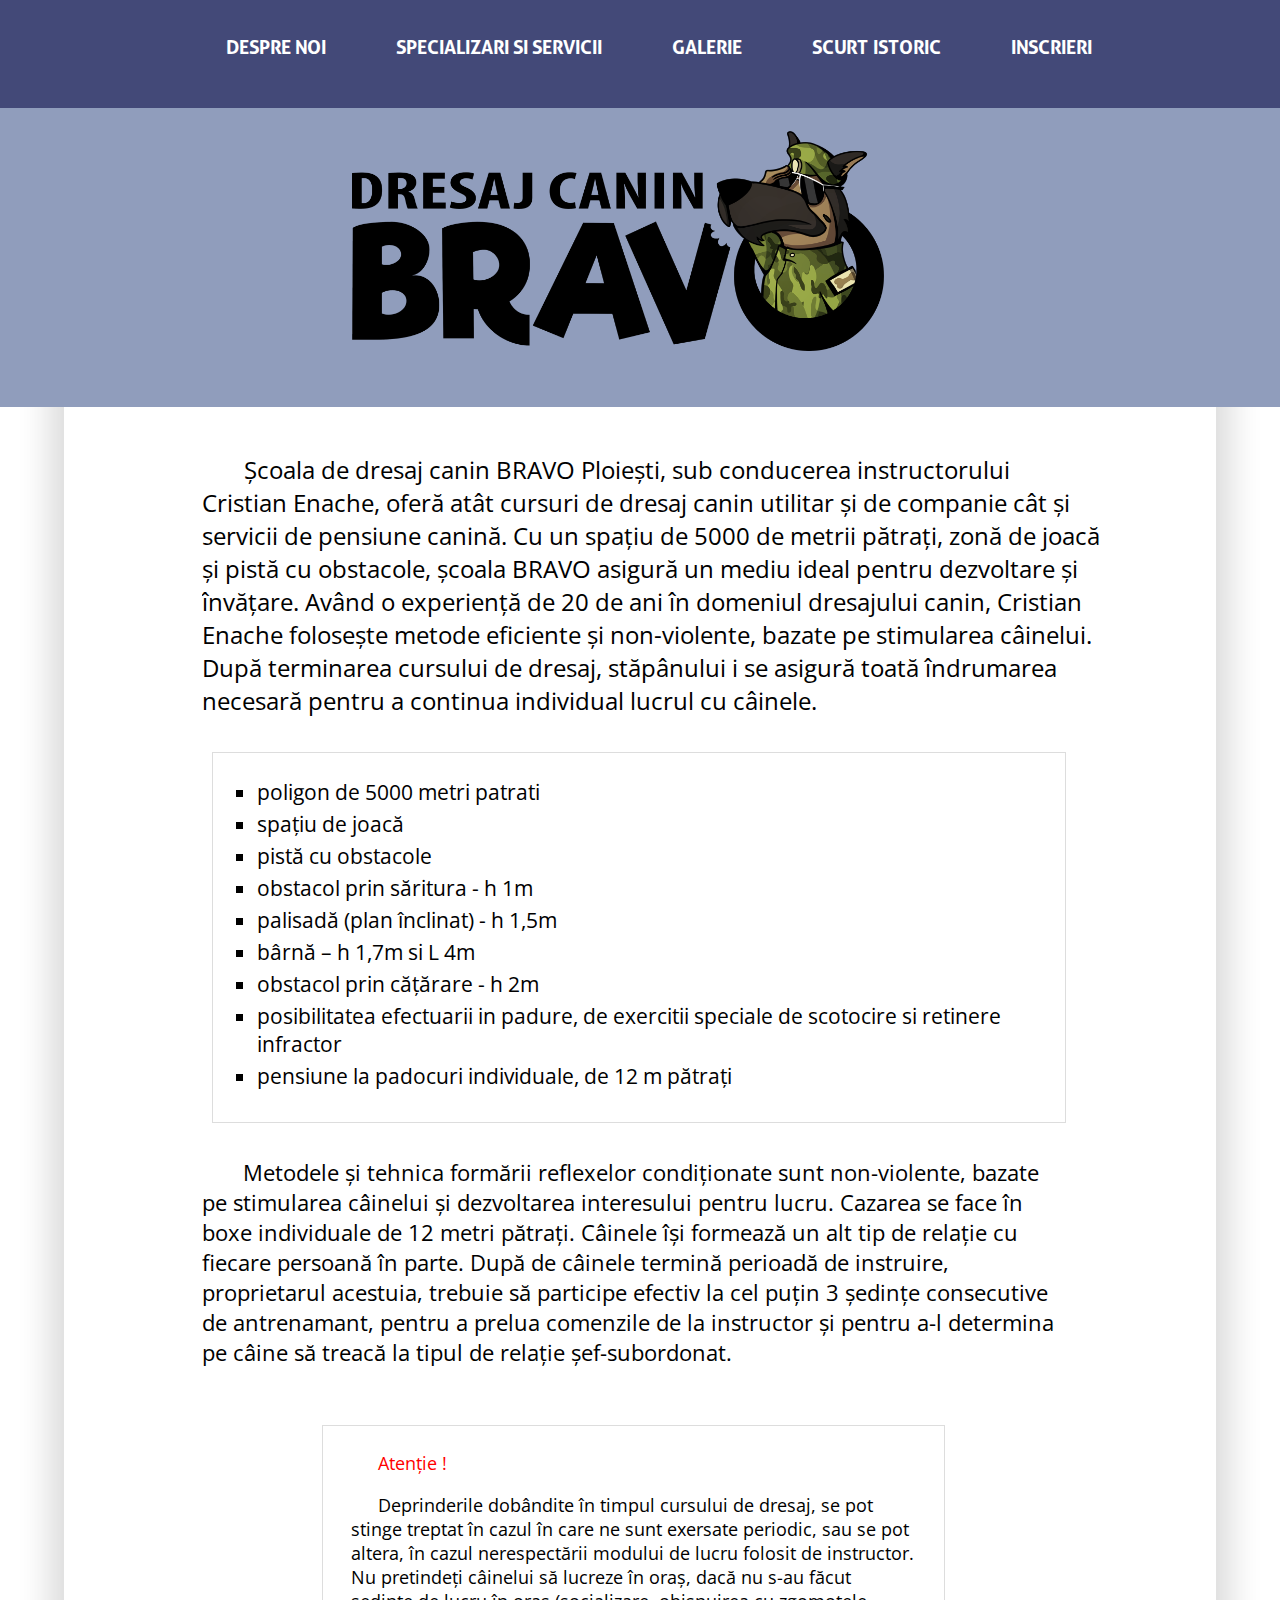
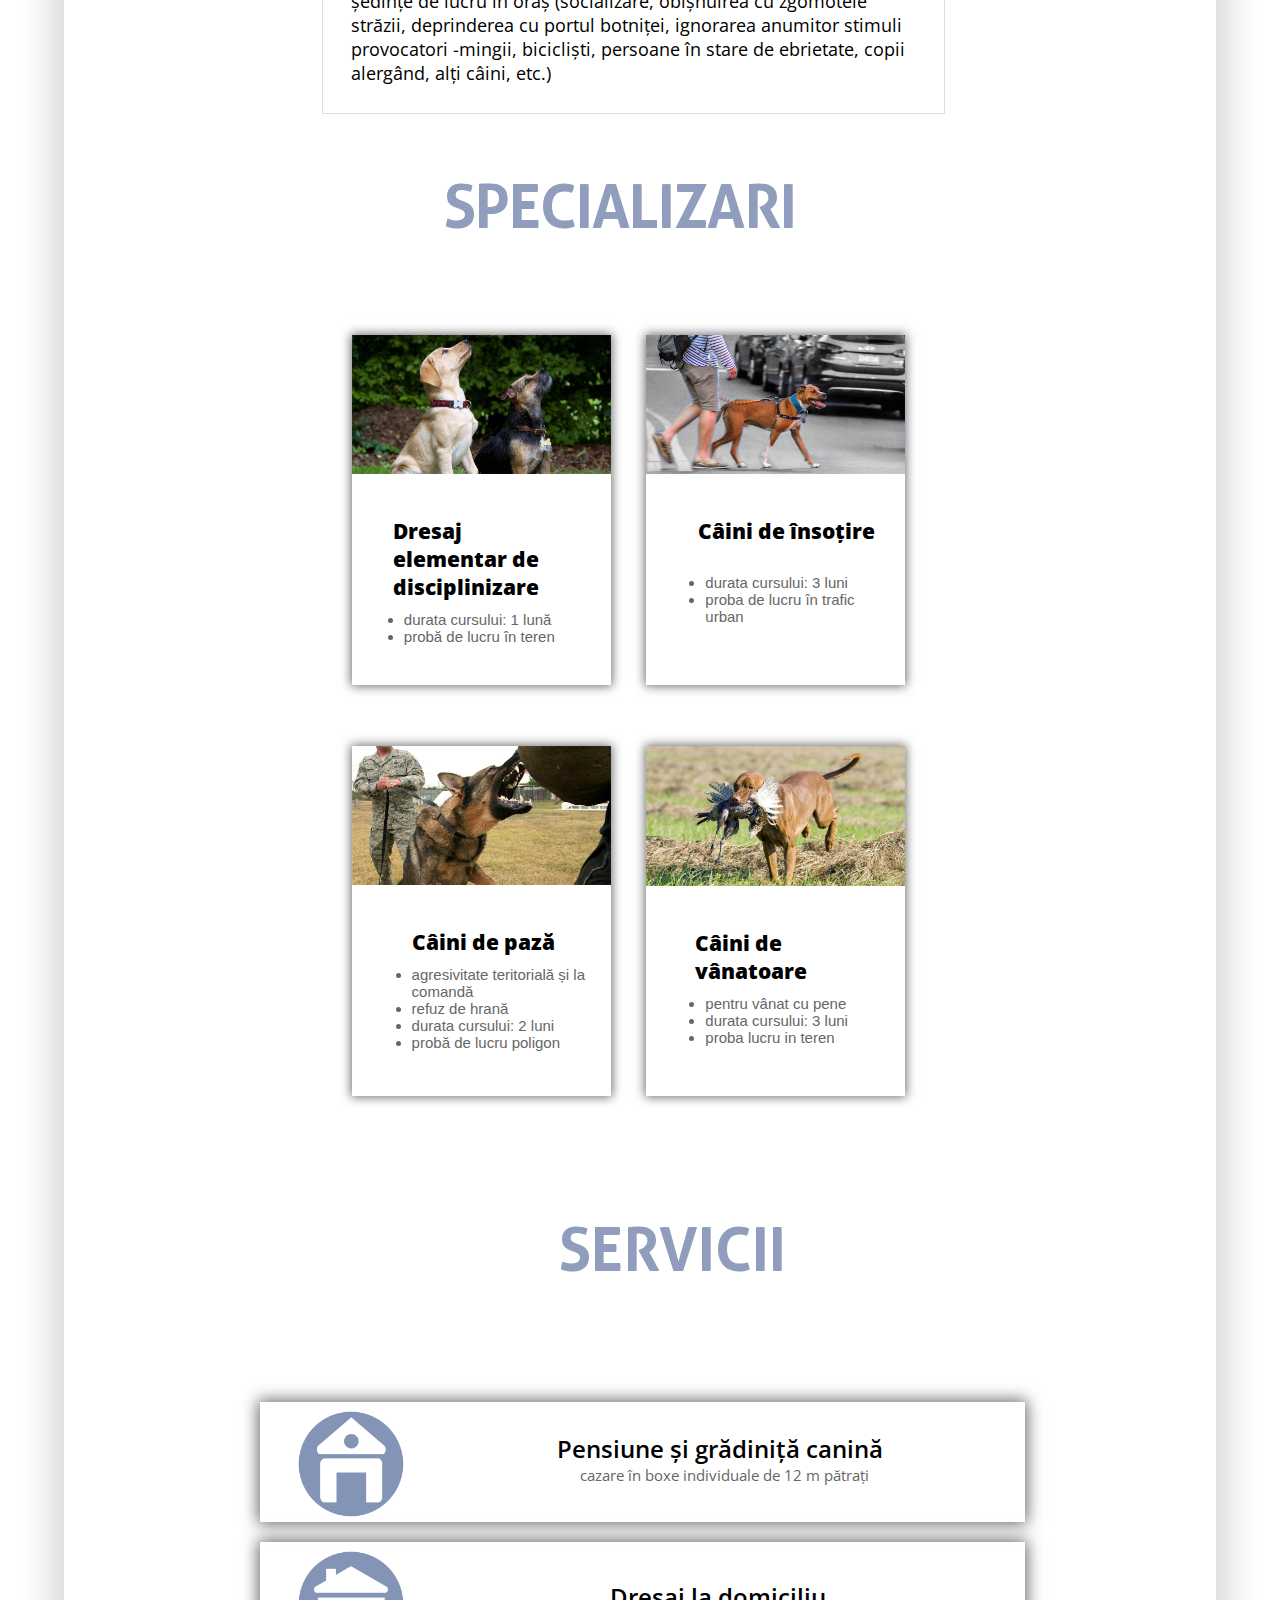
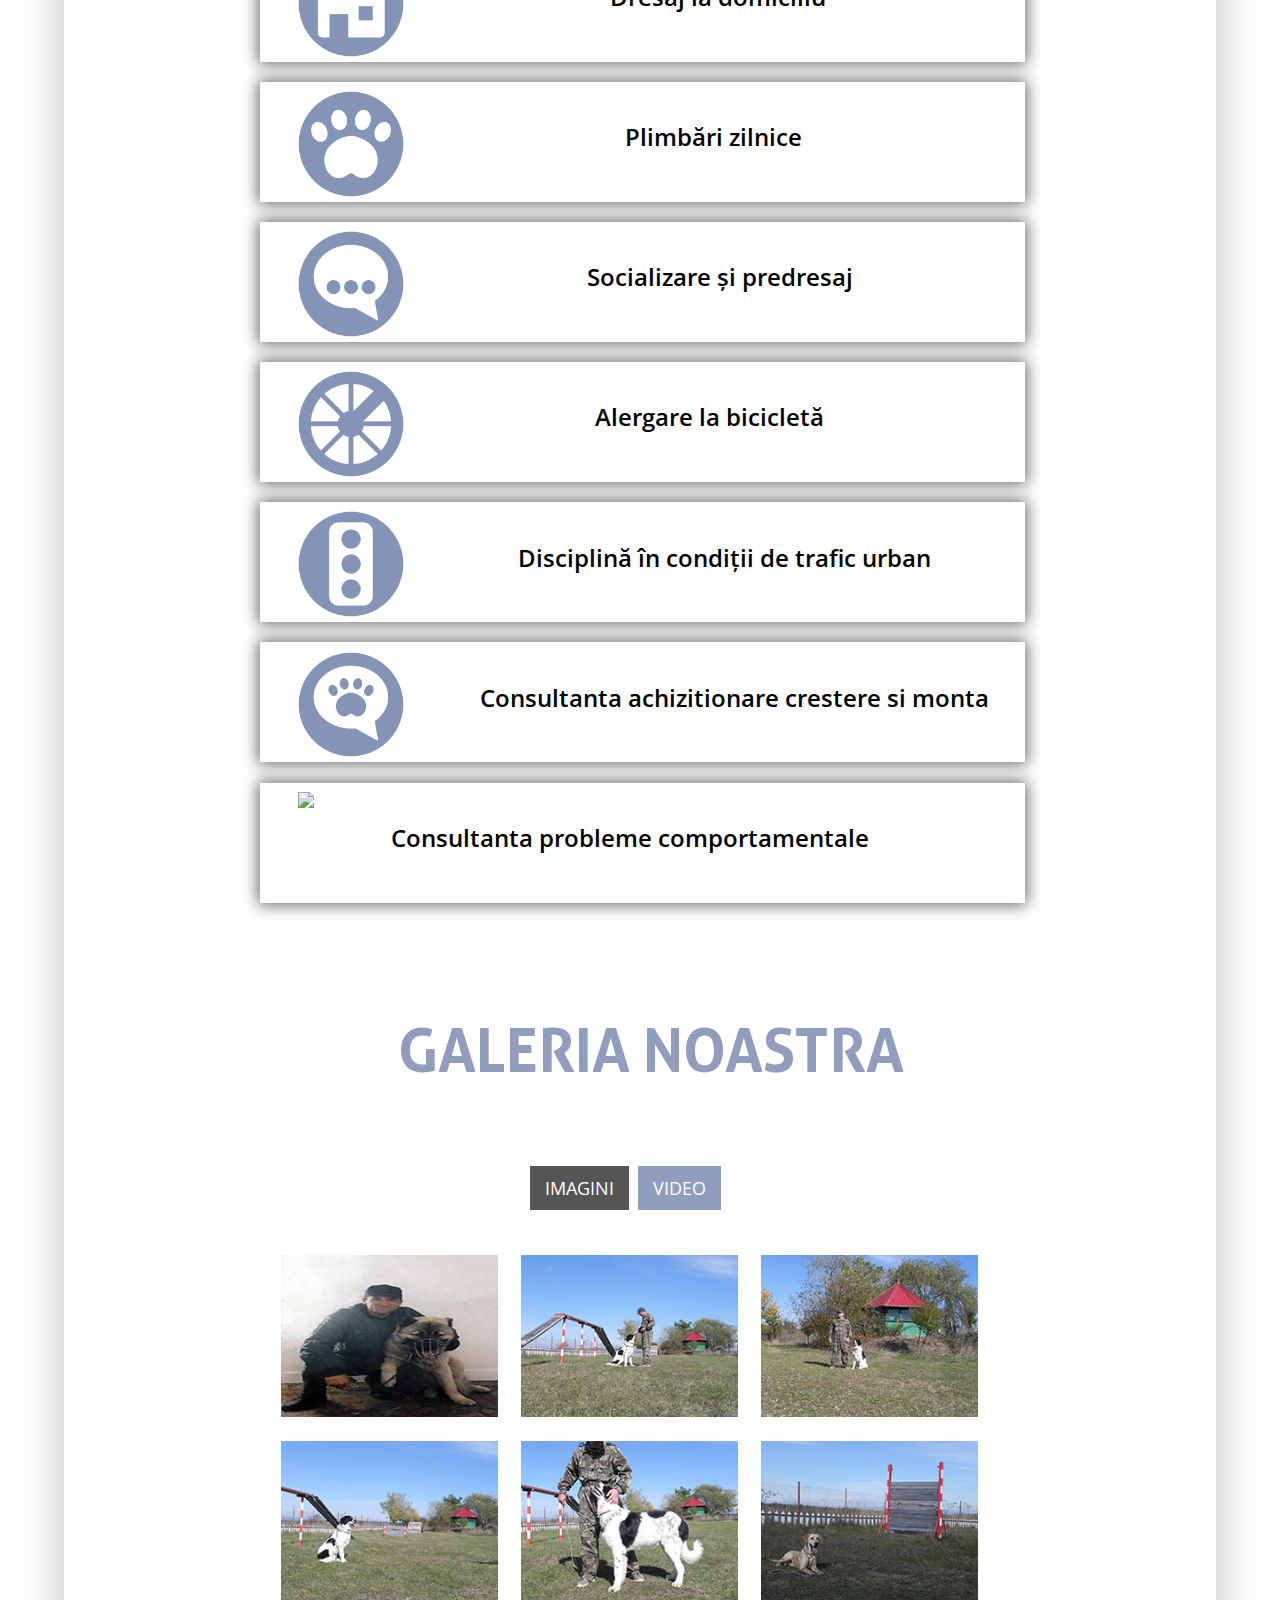
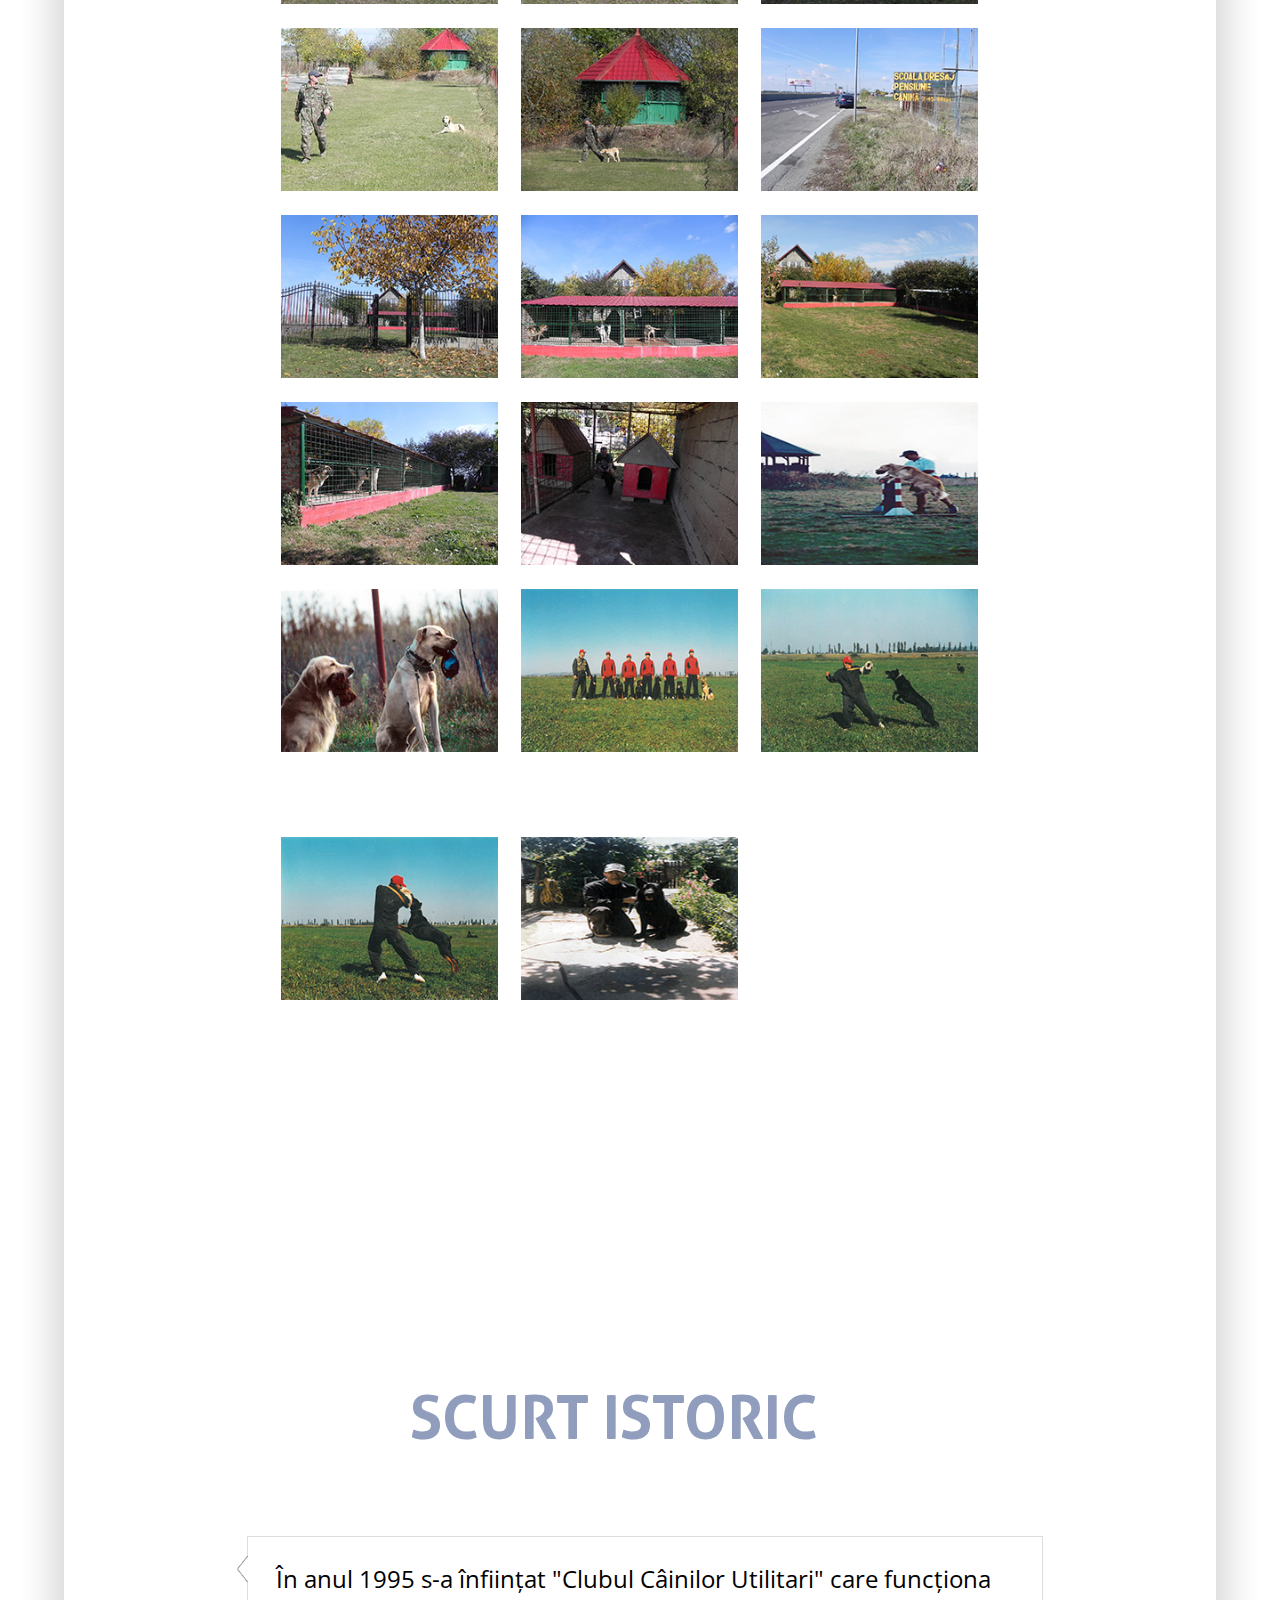
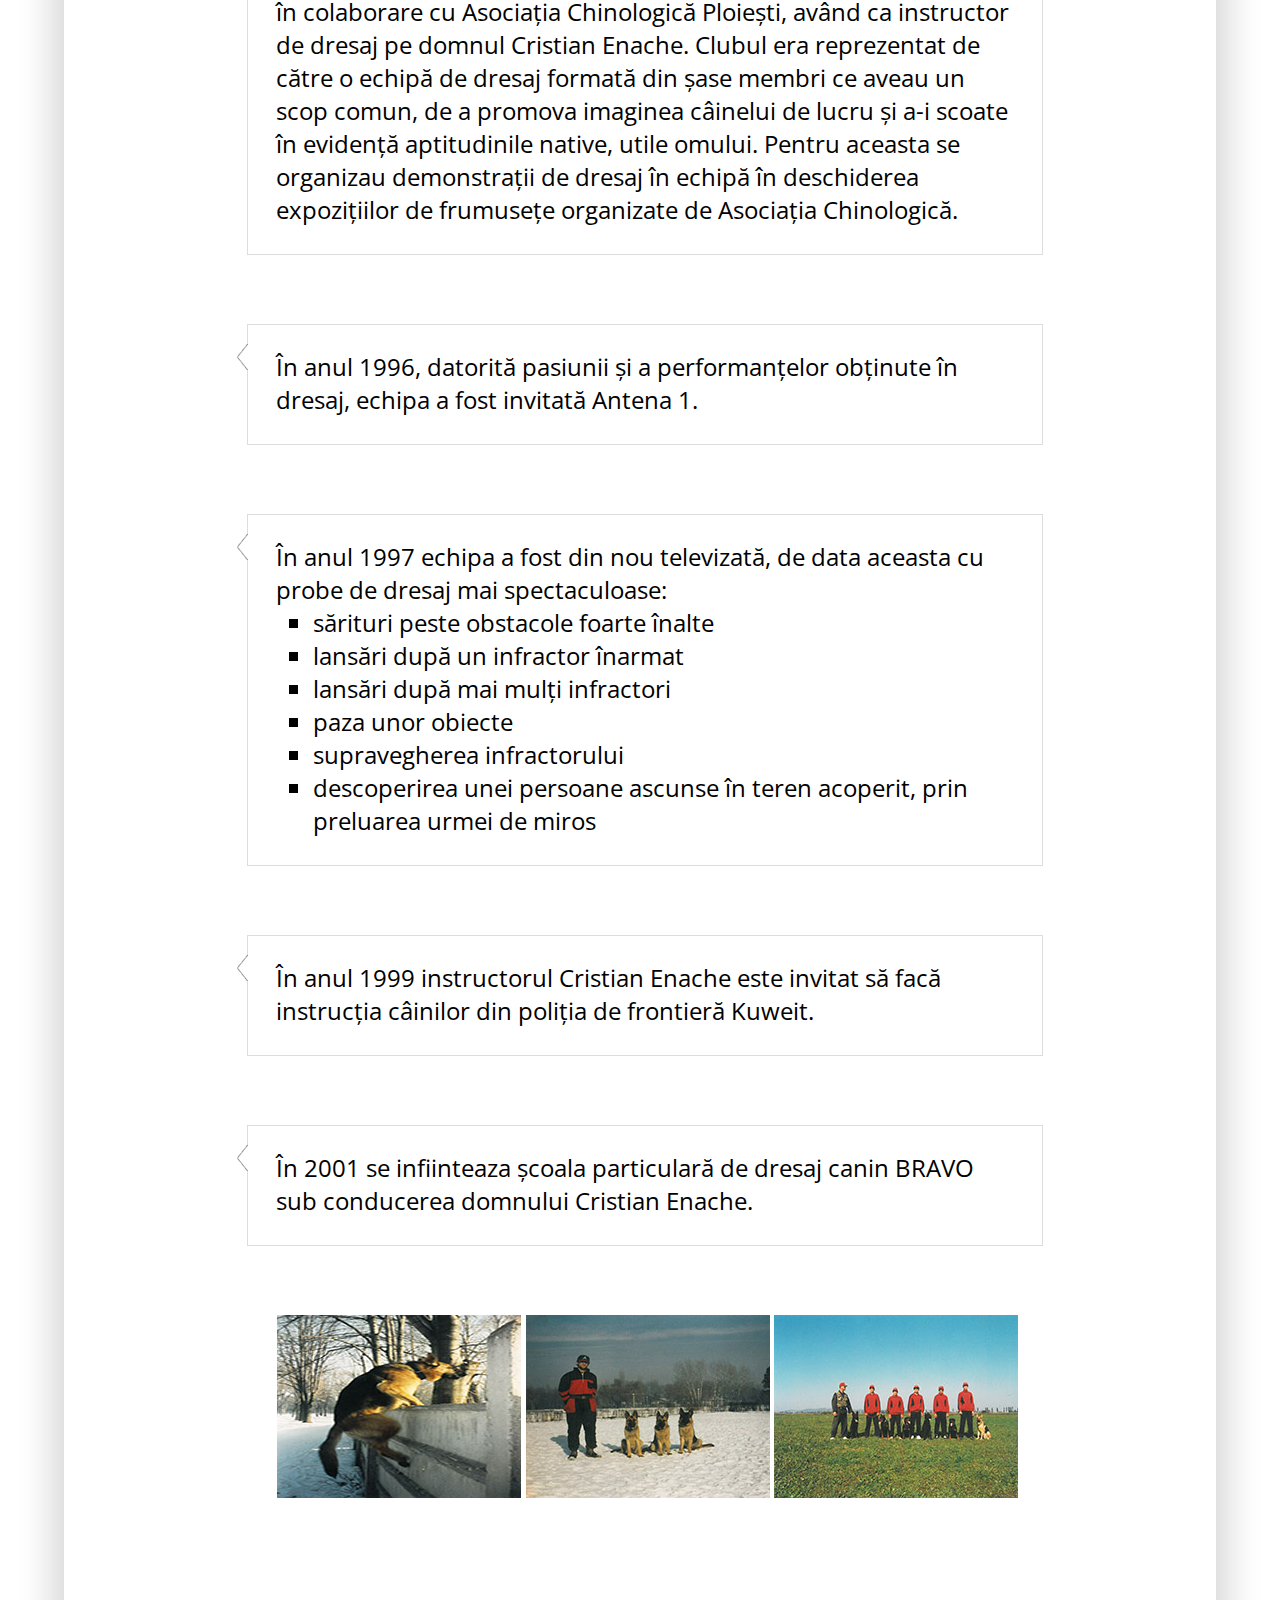
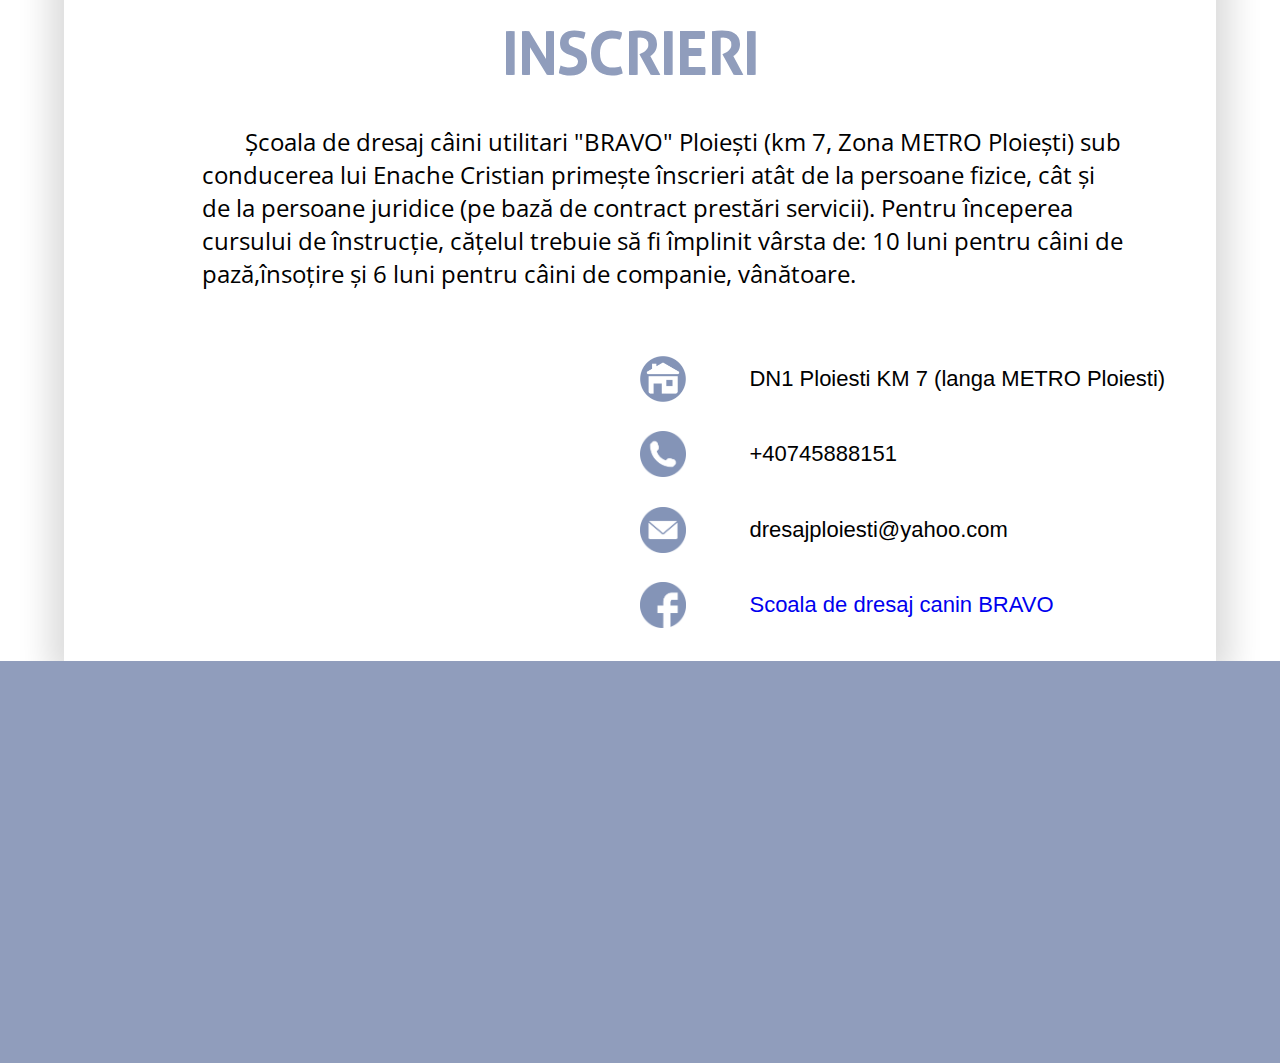
==== commit 6d12a50e: "^^" ====
--- a/index.html
+++ b/index.html
@@ -12,7 +12,7 @@
 <meta name="viewport" content="width=device-width, initial-scale=1, maximum-scale=1">
 <meta http-equiv="Content-Type" content="text/html; charset=utf-8" />
 <meta name="description" content="Școala de dresaj canin BRAVO ploiesti instruiește câini de companie, însoțire, pază, protecție și vânătoare. De asemenea, oferim servicii de predresaj, pensiune canină, consultanță pentru devieri comportamentale, dresaj la domiciliu, plimbări zilnice și disciplinizare în condiții de trafic urban, scoala de dresaj ploiesti, dresaj ploiesti, dresaj canin ploiesti.">
-<meta name="keywords" content="dresaj, pensiune canina, dresaj caini ploiesti, dresaj canin de paza, dresaj caini de companie, dresaj caini de vanatoare, servicii dresaj, dresaj canin ploiesti, dresaj ploiestidresaj, dresaj caini, dresaj caini ploiesti, dresaj canin pret, dresaj canin ploiesti, dresaj ploiesti">
+<meta name="keywords" content=" pensiune canina ploiesti, dresaj canin de paza, dresaj caini de companie, dresaj caini de vanatoare, servicii dresaj, dresaj canin ploiesti, dresaj ploiestidresaj, dresaj caini, dresaj caini ploiesti, dresaj canin pret, dresaj canin ploiesti, dresaj ploiesti">
 <script type="text/javascript" src="https://ajax.googleapis.com/ajax/libs/jquery/1.9.1/jquery.min.js"></script>
 <script type="text/javascript" src="js/move-top.js"></script>
 <script type="text/javascript" src="js/easing.js"></script>
@@ -171,7 +171,7 @@
 		<div class="wrap">
 		    <div class="section group example">
 				<div class="col_1_of_header span_1_of_header">
-		   			<img src="images/dresaj/logo.png" class="logo-bgr" alt=""/>
+		   			<img src="images/dresaj/logo.png" class="logo-bgr logo-pos" alt=""/>
  				</div>
 				<div class="clear"></div> 
 		    </div>
@@ -181,9 +181,8 @@
 <div class="main">
 	<div class="content-middle">
 		<div class="wrap wrap-panel">
-			<div id="despre-noi">
-			</div>
-			<div class="divider">
+			<div id="despre-noi"></div>
+			<div class="divider top-text">
 			</div>
 			<div>
 				<div class="extra-wrap initial-about">
@@ -218,7 +217,7 @@
 						</div>
 				       </div>
 				     </span>
-				     <div class = "divider-space-five">
+				     <div class = "divider-space-Two">
 				     </div>
      				<span class="span_1_of_2">
 				     	<div class="about-desc">
@@ -251,60 +250,10 @@
 
 			  <div class="clear"></div> 
 			</div>
-			<div class="divider-space"></div>
+			<div class="divider-space-five"></div>
 			
 		   <div>
-				<div class="heading4">
-			 		<h5 class="htitle-servicii">Servicii</h5>
-				</div>
-			     <div class="section group divider-space servicii-rows">
-				     	<div class="two-cards-servicii">
-				     		<img class="cards-image-servicii" src="/images/dresaj/6.png"/>
-				     		<div class="class-text-servicii-1">
-				     			<p class="text1">Pensiune și grădiniță canină </p>
-				     		 	<ul class="card-servicii-list"><li>cazare în boxe individuale de 12 m pătrați</li></ul>
-				     		 </div>
-				     	</div>
-						<div class="clear-all divider-space-two"></div> 
-				     	<div class="two-cards-servicii">
-				     		<img class="cards-image-servicii" src="/images/dresaj/1.png"/>
-				     		<p class="text1 class-text-servicii-2">Dresaj la domiciliu</p>
-				     	</div>
-						<div class="clear-all divider-space-two"></div> 
-				     	<div class="two-cards-servicii">
-				     		<img class="cards-image-servicii" src="/images/dresaj/2.png"/>
-				     		<p class="text1 class-text-servicii-3">Plimbări zilnice</p>
-				     	</div>
-						<div class="clear-all divider-space-two"></div> 	
-				     	<div class="two-cards-servicii">
-				     		<img class="cards-image-servicii" src="/images/dresaj/3.png"/>
-				     		<p class="text1 class-text-servicii-4">Socializare și predresaj</p>
-				     	</div>
-						<div class="clear-all divider-space-two"></div> 
-				     	<div class="two-cards-servicii">
-				     		<img class="cards-image-servicii" src="/images/dresaj/4.png" />
-				     		<p class="text1 class-text-servicii-5">Alergare la bicicletă</p>
-				     	</div>
-						<div class="clear-all divider-space-two"></div> 
-				     	<div class="two-cards-servicii">
-				     		<img class="cards-image-servicii" src="/images/dresaj/5.png" />
-				     		<p class="text1 class-text-servicii-6">Disciplină în condiții de trafic urban</p>
-				     	</div>
-						<div class="clear-all divider-space-two"></div> 
-				     	<div class="two-cards-servicii">
-				     		<img class="cards-image-servicii" src="/images/dresaj/7.png" />
-				     		<p class="text1 class-text-servicii-7">Consultanta achizitionare crestere si monta</p>
-				     	</div>
-						<div class="clear-all divider-space-two"></div> 
-				     	<div class="two-cards-servicii">
-				     		<img class="cards-image-servicii" src="/images/dresaj/8.png/" />
-				     		<p class="text1 class-text-servicii-8">Consultanta probleme comportamentale</p>
-				     	</div>
-					<div class="clear"></div> 
-		   			</div>
-			  </div>
-			  <div class="clear"></div> 
-			  <div style="margin-top:10%;">
+		   		<div>
 			   		<div class="heading4 divider-space-five">
 					 	<h2 class="htitle-specializari divider-space-five">Specializari</h2>
 					</div>
@@ -356,6 +305,57 @@
 						<div class="clear"></div> 
 				    </div>
 			</div>
+				<div class="heading4"  style="margin-top:10%;">
+			 		<h5 class="htitle-servicii">Servicii</h5>
+				</div>
+			     <div class="section group divider-space servicii-rows">
+				     	<div class="two-cards-servicii">
+				     		<img class="cards-image-servicii" src="/images/dresaj/6.png"/>
+				     		<div class="class-text-servicii-1">
+				     			<p class="text1">Pensiune și grădiniță canină </p>
+				     		 	<ul class="card-servicii-list"><li>cazare în boxe individuale de 12 m pătrați</li></ul>
+				     		 </div>
+				     	</div>
+						<div class="clear-all divider-space-two"></div> 
+				     	<div class="two-cards-servicii">
+				     		<img class="cards-image-servicii" src="/images/dresaj/1.png"/>
+				     		<p class="text1 class-text-servicii-2">Dresaj la domiciliu</p>
+				     	</div>
+						<div class="clear-all divider-space-two"></div> 
+				     	<div class="two-cards-servicii">
+				     		<img class="cards-image-servicii" src="/images/dresaj/2.png"/>
+				     		<p class="text1 class-text-servicii-3">Plimbări zilnice</p>
+				     	</div>
+						<div class="clear-all divider-space-two"></div> 	
+				     	<div class="two-cards-servicii">
+				     		<img class="cards-image-servicii" src="/images/dresaj/3.png"/>
+				     		<p class="text1 class-text-servicii-4">Socializare și predresaj</p>
+				     	</div>
+						<div class="clear-all divider-space-two"></div> 
+				     	<div class="two-cards-servicii">
+				     		<img class="cards-image-servicii" src="/images/dresaj/4.png" />
+				     		<p class="text1 class-text-servicii-5">Alergare la bicicletă</p>
+				     	</div>
+						<div class="clear-all divider-space-two"></div> 
+				     	<div class="two-cards-servicii">
+				     		<img class="cards-image-servicii" src="/images/dresaj/5.png" />
+				     		<p class="text1 class-text-servicii-6">Disciplină în condiții de trafic urban</p>
+				     	</div>
+						<div class="clear-all divider-space-two"></div> 
+				     	<div class="two-cards-servicii">
+				     		<img class="cards-image-servicii" src="/images/dresaj/7.png" />
+				     		<p class="text1 class-text-servicii-7">Consultanta achizitionare crestere si monta</p>
+				     	</div>
+						<div class="clear-all divider-space-two"></div> 
+				     	<div class="two-cards-servicii">
+				     		<img class="cards-image-servicii" src="/images/dresaj/8.png/" />
+				     		<p class="text1 class-text-servicii-8">Consultanta probleme comportamentale</p>
+				     	</div>
+					<div class="clear"></div> 
+		   			</div>
+			  </div>
+			  <div class="clear"></div> 
+			  
 			<div id="galerie">
 			</div>
 			<div class="divider-space-five">
--- a/css/style.css
+++ b/css/style.css
@@ -303,7 +303,7 @@
 
 .halign {
 	display:inline-block;
-	width:7%;
+	width:4%;
 }
 
 .square-list {
@@ -348,6 +348,18 @@
 
 	.wrap-panel {
 		width:70%; box-shadow: 0px 0px 30px 15px #DCDCDC;
+	}
+
+	.header-bottom {
+		height:500px !important;
+	}
+
+	.logo-pos {
+		margin-top: -100px;
+	}
+
+	.top-text {
+		margin-top: -150px;
 	}
 
 	.initial-about {
@@ -369,7 +381,7 @@
 	}
 
 	.htitle-galerie {
-		margin-left:28% !important;
+		margin-left:32% !important;
 		font-size:100px !important;
 	}
 
@@ -427,7 +439,7 @@
 	.dresaj-atentie {
 		width:55%;
 		margin-left:20%;
-		margin-top:5%;
+		margin-top:3%;
 	}
 
 	.inscrieri-text {
@@ -687,9 +699,20 @@
 	.initial-about {
 		width:78%;
 		margin-top:10%;
-		margin-bottom:8%;
 		margin-left:12%;
 		font-size: 22px;
+	}
+
+	.header-bottom {
+		height:350px !important;
+	}
+
+	.logo-pos {
+		margin-top: -100px;
+	}
+
+	.top-text {
+		margin-top: -150px;
 	}
 
 	.htitle-descriere {
@@ -756,7 +779,7 @@
 	.dresaj-atentie {
 		width:55%;
 		margin-left:20%;
-		margin-top:5%;
+		margin-top:3%;
 	}
 
 	.galerie-istoric {
@@ -1021,9 +1044,20 @@
 	.initial-about {
 		width:78%;
 		margin-top:10%;
-		margin-bottom:8%;
 		margin-left:12%;
 		font-size: 22px;
+	}
+
+	.header-bottom {
+		height:290px !important;
+	}
+
+	.logo-pos {
+		margin-top: -100px;
+	}
+
+	.top-text {
+		margin-top: -120px;
 	}
 
 	.htitle-descriere {
@@ -1356,11 +1390,22 @@
 	.initial-about {
 		width:78%;
 		margin-top:10%;
-		margin-bottom:8%;
 		margin-left:12%;
 		font-size: 22px;
 	}
 
+	.header-bottom {
+		height:210px !important;
+	}
+
+	.logo-pos {
+		margin-top: -100px;
+	}
+
+	.top-text {
+		margin-top: -100px;
+	}
+
 	.htitle-descriere {
 		margin-left:39% !important;
 		font-size:60px !important;
@@ -1372,7 +1417,7 @@
 	}
 
 	.htitle-galerie {
-		margin-left:32.5% !important;
+		margin-left:31% !important;
 		font-size:60px !important;
 	}
 
@@ -1690,11 +1735,23 @@
 	.initial-about {
 		width:78%;
 		margin-top:10%;
-		margin-bottom:8%;
 		margin-left:12%;
 		font-size: 24px;
 	}
 
+	.header-bottom {
+		height:210px !important;
+	}
+
+	.logo-pos {
+		margin-top: -70px;
+	}
+
+	.top-text {
+		margin-top: -70px;
+	}
+
+
 	.htitle-descriere {
 		margin-left:37% !important;
 		font-size:60px !important;
@@ -1706,7 +1763,7 @@
 	}
 
 	.htitle-galerie {
-		margin-left:30% !important;
+		margin-left:29.5% !important;
 		font-size:60px !important;
 	}
 
@@ -2025,9 +2082,20 @@
 	.initial-about {
 		width:78%;
 		margin-top:10%;
-		margin-bottom:8%;
 		margin-left:12%;
 		font-size: 22px;
+	}
+
+	.header-bottom {
+		height:180px !important;
+	}
+
+	.logo-pos {
+		margin-top: -70px;
+	}
+
+	.top-text {
+		margin-top: -70px;
 	}
 
 	.htitle-descriere {
@@ -2359,11 +2427,22 @@
 	.initial-about {
 		width:78%;
 		margin-top:10%;
-		margin-bottom:8%;
 		margin-left:12%;
 		font-size: 22px;
 	}
 
+	.header-bottom {
+		height:180px !important;
+	}
+
+	.logo-pos {
+		margin-top: -70px;
+	}
+
+	.top-text {
+		margin-top: -70px;
+	}
+
 	.htitle-descriere {
 		margin-left:35% !important;
 		font-size:60px !important;
@@ -2385,12 +2464,12 @@
 	}
 
 	.htitle-servicii {
-		margin-left:39% !important;
+		margin-left:38% !important;
 		font-size:60px !important;
 	}
 
 	.htitle-specializari {
-		margin-left:33% !important;
+		margin-left:32% !important;
 		font-size:60px !important;
 	}
 
@@ -2694,9 +2773,20 @@
 	.initial-about {
 		width:78%;
 		margin-top:10%;
-		margin-bottom:8%;
 		margin-left:12%;
 		font-size: 22px;
+	}
+
+	.header-bottom {
+		height:180px !important;
+	}
+
+	.logo-pos {
+		margin-top: -70px;
+	}
+
+	.top-text {
+		margin-top: -70px;
 	}
 
 	.htitle-descriere {
@@ -3024,9 +3114,20 @@
 	.initial-about {
 		width:78%;
 		margin-top:10%;
-		margin-bottom:8%;
 		margin-left:12%;
 		font-size: 22px;
+	}
+
+	.header-bottom {
+		height:150px !important;
+	}
+
+	.logo-pos {
+		margin-top: -70px;
+	}
+
+	.top-text {
+		margin-top: -70px;
 	}
 
 	.htitle-descriere {
@@ -3355,9 +3456,20 @@
 	.initial-about {
 		width:78%;
 		margin-top:10%;
-		margin-bottom:8%;
 		margin-left:12%;
 		font-size: 22px;
+	}
+
+	.header-bottom {
+		height: 250px !important;
+	}
+
+	.logo-pos {
+		margin-top: 50px;
+	}
+
+	.top-text {
+		margin-top: -70px;
 	}
 
 	.htitle-descriere {
@@ -4238,7 +4350,7 @@
 	font-size: 1.1em;
 }
 .about-desc{
-	padding-top:5%;
+	padding-top:3%;
 }
 p.desc{
 	margin-bottom:15px;
